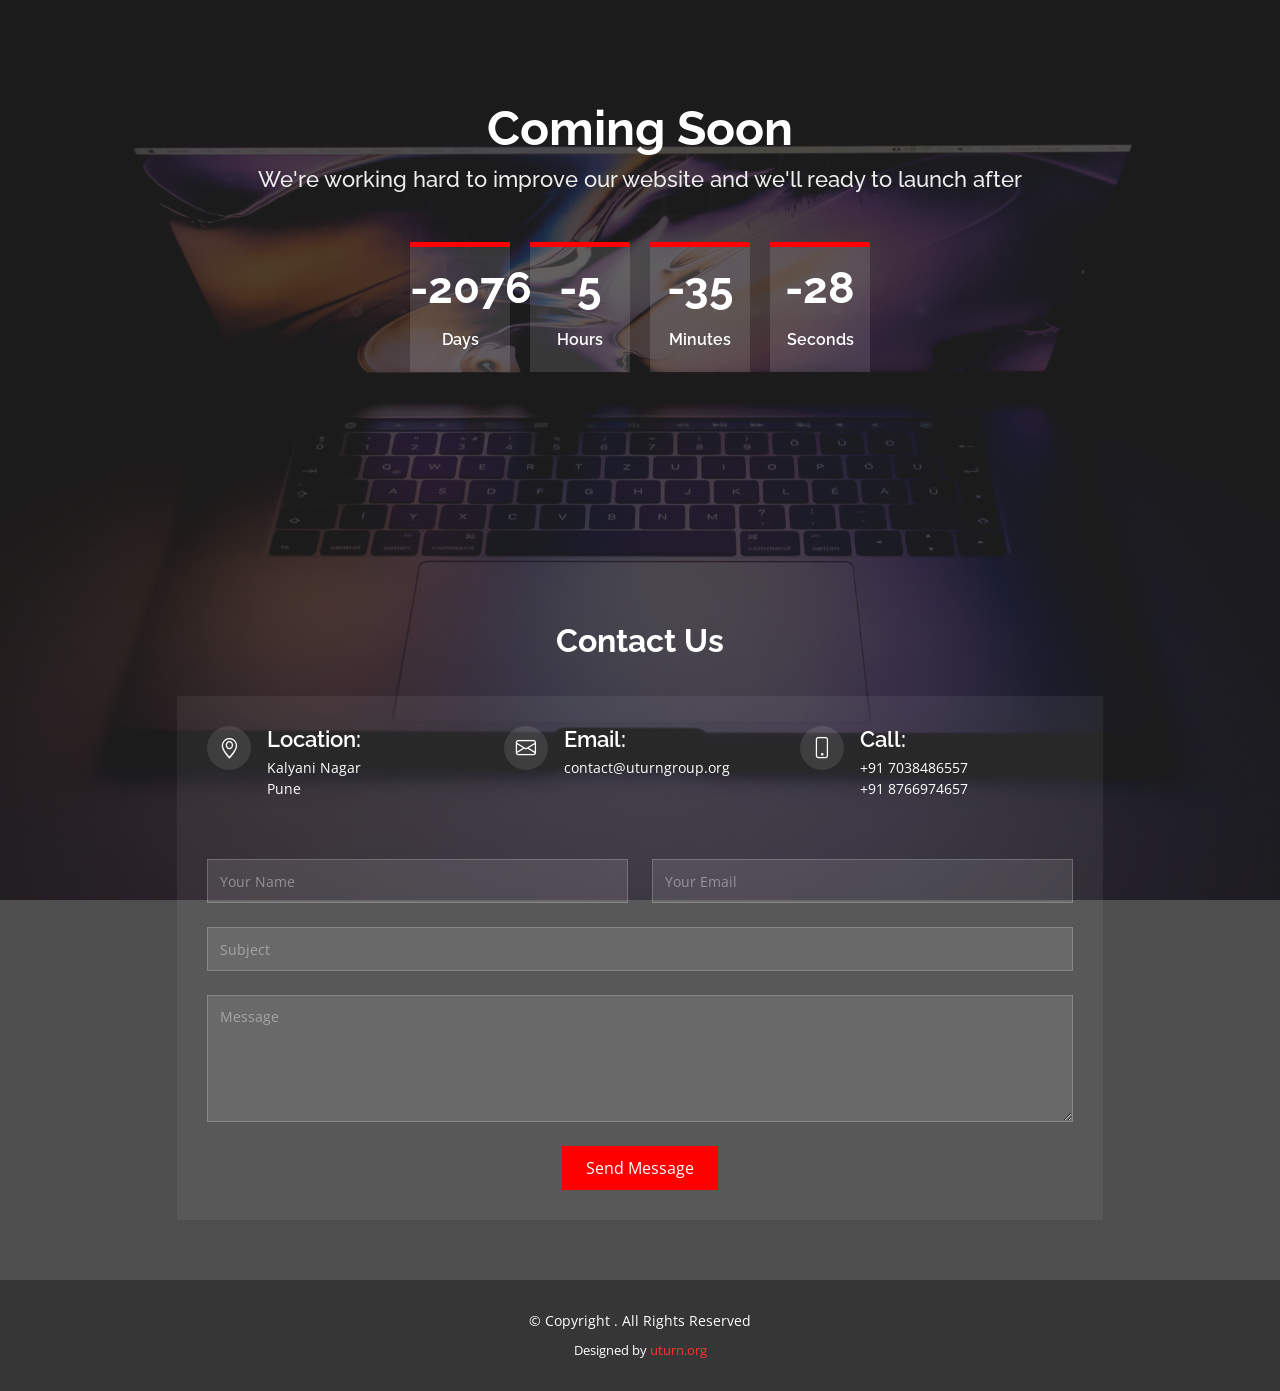
==== c2c/index.html @ db514b03 "landing page" ====
<!DOCTYPE html>
<html lang="en">

<head>
  <meta charset="utf-8">
  <meta content="width=device-width, initial-scale=1.0" name="viewport">
  <title>UTurn Group</title>
  <meta content="" name="description">
  <meta content="" name="keywords">

  <!-- Favicons -->
  <link href="../assets/img/favicon.png" rel="icon">
  <link href="../assets/img/apple-touch-icon.png" rel="apple-touch-icon">

  <!-- Google Fonts -->
  <link href="https://fonts.googleapis.com/css?family=Open+Sans:300,300i,400,400i,600,600i,700,700i|Raleway:300,300i,400,400i,600,600i,700,700i" rel="stylesheet">

  <!-- Vendor CSS Files -->
  <link href="../assets/vendor/bootstrap/css/bootstrap.min.css" rel="stylesheet">
  <link href="../assets/vendor/bootstrap-icons/bootstrap-icons.css" rel="stylesheet">

  <!-- Template Main CSS File -->
  <link href="../assets/css/style.css" rel="stylesheet">

  <!-- =======================================================
  * Template Name: ComingSoon - v4.0.1
  * Template URL: https://bootstrapmade.com/comingsoon-free-html-bootstrap-template/
  * Author: BootstrapMade.com
  * License: https://bootstrapmade.com/license/
  ======================================================== -->
</head>

<body>

  <!-- ======= Header ======= -->
  <header id="header" class="d-flex align-items-center">
    <div class="container d-flex flex-column align-items-center">

      <h1>Coming Soon</h1>
      <h2>We're working hard to improve our website and we'll ready to launch after</h2>
      <div class="countdown d-flex justify-content-center" data-count="2021/4/1">
        <div>
          <h3>%d</h3>
          <h4>Days</h4>
        </div>
        <div>
          <h3>%h</h3>
          <h4>Hours</h4>
        </div>
        <div>
          <h3>%m</h3>
          <h4>Minutes</h4>
        </div>
        <div>
          <h3>%s</h3>
          <h4>Seconds</h4>
        </div>
      </div>

      <!--<div class="subscribe">-->
      <!--  <h4>Subscribe now to get the latest updates!</h4>-->
      <!--  <form action="forms/notify.php" method="post" role="form" class="php-email-form">-->
      <!--    <div class="subscribe-form">-->
      <!--      <input type="email" name="email"><input type="submit" value="Subscribe">-->
      <!--    </div>-->
      <!--    <div class="mt-2">-->
      <!--      <div class="loading">Loading</div>-->
      <!--      <div class="error-message"></div>-->
      <!--      <div class="sent-message">Your notification request was sent. Thank you!</div>-->
      <!--    </div>-->
      <!--  </form>-->
      <!--</div>-->

      <!--<div class="social-links text-center">-->
      <!--  <a href="#" class="twitter"><i class="bi bi-twitter"></i></a>-->
      <!--  <a href="#" class="facebook"><i class="bi bi-facebook"></i></a>-->
      <!--  <a href="#" class="instagram"><i class="bi bi-instagram"></i></a>-->
      <!--  <a href="#" class="linkedin"><i class="bi bi-linkedin"></i></a>-->
      <!--</div>-->

    </div>
  </header><!-- End #header -->

  <main id="main">

    <!-- ======= About Us Section ======= -->
    <!--<section id="about" class="about">-->
    <!--  <div class="container">-->

    <!--    <div class="row content">-->
    <!--      <div class="col-lg-6">-->
    <!--        <h2>Eum ipsam laborum deleniti velitena</h2>-->
    <!--        <h3>Voluptatem dignissimos provident quasi corporis voluptates sit assum perenda sruen jonee trave</h3>-->
    <!--      </div>-->
    <!--      <div class="col-lg-6 pt-4 pt-lg-0">-->
    <!--        <p>-->
    <!--          Ullamco laboris nisi ut aliquip ex ea commodo consequat. Duis aute irure dolor in reprehenderit in voluptate-->
    <!--          velit esse cillum dolore eu fugiat nulla pariatur. Excepteur sint occaecat cupidatat non proident, sunt in-->
    <!--          culpa qui officia deserunt mollit anim id est laborum-->
    <!--        </p>-->
    <!--        <ul>-->
    <!--          <li><i class="bi bi-check"></i> Ullamco laboris nisi ut aliquip ex ea commodo consequa</li>-->
    <!--          <li><i class="bi bi-check"></i> Duis aute irure dolor in reprehenderit in voluptate velit</li>-->
    <!--          <li><i class="bi bi-check"></i> Ullamco laboris nisi ut aliquip ex ea commodo consequat. Duis aute irure dolor in reprehenderit in</li>-->
    <!--        </ul>-->
    <!--        <p class="font-italic">-->
    <!--          Lorem ipsum dolor sit amet, consectetur adipiscing elit, sed do eiusmod tempor incididunt ut labore et dolore-->
    <!--          magna aliqua.-->
    <!--        </p>-->
    <!--      </div>-->
    <!--    </div>-->

    <!--  </div>-->
    <!--</section><!-- End About Us Section -->

    <!-- ======= Contact Us Section ======= -->
    <section id="contact" class="contact">
      <div class="container">

        <div class="section-title">
          <h2>Contact Us</h2>
        </div>

        <div class="row justify-content-center">

          <div class="col-lg-10">

            <div class="info-wrap">
              <div class="row">
                <div class="col-lg-4 info">
                  <i class="bi bi-geo-alt"></i>
                  <h4>Location:</h4>
                  <p>Kalyani Nagar<br>Pune</p>
                </div>

                <div class="col-lg-4 info mt-4 mt-lg-0">
                  <i class="bi bi-envelope"></i>
                  <h4>Email:</h4>
                  <p>contact@uturngroup.org</p>
                </div>

                <div class="col-lg-4 info mt-4 mt-lg-0">
                  <i class="bi bi-phone"></i>
                  <h4>Call:</h4>
                  <p>+91 7038486557<br>+91 8766974657</p>
                </div>
              </div>
            </div>

          </div>

        </div>

        <div class="row justify-content-center">
          <div class="col-lg-10">
            <form action="../forms/contact.php" method="post" role="form" class="php-email-form">
              <div class="row">
                <div class="col-md-6 form-group">
                  <input type="text" name="name" class="form-control" id="name" placeholder="Your Name" required>
                </div>
                <div class="col-md-6 form-group mt-3 mt-md-0">
                  <input type="email" class="form-control" name="email" id="email" placeholder="Your Email" required>
                </div>
              </div>
              <div class="form-group mt-3">
                <input type="text" class="form-control" name="subject" id="subject" placeholder="Subject" required>
              </div>
              <div class="form-group mt-3">
                <textarea class="form-control" name="message" rows="5" placeholder="Message" required></textarea>
              </div>
              <div class="my-3">
                <div class="loading">Loading</div>
                <div class="error-message"></div>
                <div class="sent-message">Your message has been sent. Thank you!</div>
              </div>
              <div class="text-center"><button type="submit">Send Message</button></div>
            </form>
          </div>

        </div>

      </div>
    </section><!-- End Contact Us Section -->

  </main><!-- End #main -->

  <!-- ======= Footer ======= -->
  <footer id="footer">
    <div class="container">
      <div class="copyright">
        &copy; Copyright <strong><span></span></strong>. All Rights Reserved
      </div>
      <div class="credits">
        <!-- All the links in the footer should remain intact. -->
        <!-- You can delete the links only if you purchased the pro version. -->
        <!-- Licensing information: https://bootstrapmade.com/license/ -->
        <!-- Purchase the pro version with working PHP/AJAX contact form: https://bootstrapmade.com/comingsoon-free-html-bootstrap-template/ -->
        Designed by <a href="https://uturn.org/">uturn.org</a>
      </div>
    </div>
  </footer><!-- End #footer -->

  <a href="#" class="back-to-top d-flex align-items-center justify-content-center"><i class="bi bi-arrow-up-short"></i></a>

  <!-- Vendor JS Files -->
  <script src="../assets/vendor/bootstrap/js/bootstrap.bundle.min.js"></script>
  <script src="../assets/vendor/php-email-form/validate.js"></script>

  <!-- Template Main JS File -->
  <script src="../assets/js/main.js"></script>

</body>

</html>
---- assets/css/style.css ----
/**
* Template Name: ComingSoon - v4.0.1
* Template URL: https://bootstrapmade.com/comingsoon-free-html-bootstrap-template/
* Author: BootstrapMade.com
* License: https://bootstrapmade.com/license/
*/

/*--------------------------------------------------------------
# General
--------------------------------------------------------------*/
body {
  font-family: "Open Sans", sans-serif;
  color: #fff;
  background: url("../img/bg.jpg") top center no-repeat;
  background-size: cover;
  position: relative;
}

body::before {
  content: "";
  position: absolute;
  left: 0;
  right: 0;
  top: 0;
  bottom: 0;
  background: rgba(34, 34, 34, 0.8);
}

@media (min-width: 1024px) {
  body {
    background-attachment: fixed;
  }
}

a {
  color: #ff0000;
  text-decoration: none;
}

a:hover {
  color: #ff3333;
  text-decoration: none;
}

h1, h2, h3, h4, h5, h6 {
  font-family: "Raleway", sans-serif;
}

#main {
  position: relative;
}

/*--------------------------------------------------------------
# Back to top button
--------------------------------------------------------------*/
.back-to-top {
  position: fixed;
  visibility: hidden;
  opacity: 0;
  right: 15px;
  bottom: 15px;
  z-index: 996;
  background: #ff0000;
  width: 40px;
  height: 40px;
  border-radius: 4px;
  transition: all 0.4s;
}

.back-to-top i {
  font-size: 28px;
  color: #fff;
  line-height: 0;
}

.back-to-top:hover {
  background: #ff2929;
  color: #fff;
}

.back-to-top.active {
  visibility: visible;
  opacity: 1;
}

/*--------------------------------------------------------------
# Header
--------------------------------------------------------------*/
#header {
  position: relative;
  width: 100%;
  padding: 100px 0;
  /* countdown */
}

#header h1 {
  margin: 0 0 10px 0;
  font-size: 48px;
  font-weight: 700;
  line-height: 56px;
  color: #fff;
}

#header h2 {
  color: #eee;
  margin-bottom: 40px;
  font-size: 22px;
}

#header .countdown {
  margin-bottom: 80px;
}

#header .countdown div {
  text-align: center;
  margin: 10px;
  width: 100px;
  padding: 15px 0;
  background: rgba(255, 255, 255, 0.12);
  border-top: 5px solid #ff0000;
}

#header .countdown div h3 {
  font-weight: 700;
  font-size: 44px;
  margin-bottom: 15px;
}

#header .countdown div h4 {
  font-size: 16px;
  font-weight: 600;
}

@media (max-width: 575px) {
  #header .countdown div {
    width: 70px;
    padding: 10px 0;
    margin: 10px 8px;
  }
  #header .countdown div h3 {
    font-size: 28px;
    margin-bottom: 10px;
  }
  #header .countdown div h4 {
    font-size: 14px;
    font-weight: 500;
  }
}

#header .subscribe {
  font-size: 15px;
  text-align: center;
}

#header .subscribe h4 {
  font-size: 20px;
  font-weight: 600;
  color: #fff;
  position: relative;
  padding-bottom: 12px;
}

#header .subscribe .subscribe-form {
  min-width: 300px;
  margin-top: 10px;
  background: #fff;
  padding: 6px 10px;
  position: relative;
  text-align: left;
}

#header .subscribe .subscribe-form input[type="email"] {
  border: 0;
  padding: 4px 8px;
  width: calc(100% - 100px);
}

#header .subscribe .subscribe-form input[type="submit"] {
  position: absolute;
  top: 0;
  right: -2px;
  bottom: 0;
  border: 0;
  background: none;
  font-size: 16px;
  padding: 0 20px;
  background: #ff0000;
  color: #fff;
  transition: 0.3s;
  box-shadow: 0px 2px 15px rgba(0, 0, 0, 0.1);
}

#header .subscribe .subscribe-form input[type="submit"]:hover {
  background: #f50000;
}

#header .subscribe .error-message {
  display: none;
  color: #ed3c0d;
  text-align: center;
  padding: 15px;
  font-weight: 600;
}

#header .subscribe .sent-message {
  display: none;
  color: #18d26e;
  text-align: center;
  padding: 15px;
  font-weight: 600;
}

#header .subscribe .loading {
  display: none;
  text-align: center;
  padding: 15px;
}

#header .subscribe .loading:before {
  content: "";
  display: inline-block;
  border-radius: 50%;
  width: 24px;
  height: 24px;
  margin: 0 10px -6px 0;
  border: 3px solid #18d26e;
  border-top-color: #eee;
  -webkit-animation: animate-loading-notify 1s linear infinite;
  animation: animate-loading-notify 1s linear infinite;
}

@-webkit-keyframes animate-loading-notify {
  0% {
    transform: rotate(0deg);
  }
  100% {
    transform: rotate(360deg);
  }
}

@keyframes animate-loading-notify {
  0% {
    transform: rotate(0deg);
  }
  100% {
    transform: rotate(360deg);
  }
}

#header .social-links {
  margin-top: 10px;
}

#header .social-links a {
  font-size: 24px;
  display: inline-block;
  color: rgba(255, 255, 255, 0.8);
  line-height: 1;
  padding-top: 14px;
  margin: 0 10px;
  text-align: center;
  transition: 0.3s;
}

#header .social-links a:hover {
  color: #fff;
}

/*--------------------------------------------------------------
# Sections General
--------------------------------------------------------------*/
section {
  padding: 60px 0;
}

.section-bg {
  background-color: #fff5f5;
}

.section-title {
  text-align: center;
  padding-bottom: 15px;
}

.section-title h2 {
  font-size: 32px;
  font-weight: bold;
  margin-bottom: 20px;
  position: relative;
}

.section-title p {
  margin-bottom: 0;
}

/*--------------------------------------------------------------
# Contact Us
--------------------------------------------------------------*/
.about .content h2 {
  font-weight: 700;
  font-size: 48px;
  line-height: 60px;
  margin-bottom: 20px;
  text-transform: uppercase;
}

.about .content h3 {
  font-weight: 500;
  line-height: 32px;
  font-size: 24px;
}

.about .content ul {
  list-style: none;
  padding: 0;
}

.about .content ul li {
  padding: 10px 0 0 28px;
  position: relative;
}

.about .content ul i {
  left: 0;
  top: 12px;
  position: absolute;
  font-size: 20px;
  color: #ff0000;
}

.about .content p:last-child {
  margin-bottom: 0;
}

/*--------------------------------------------------------------
# Contact Us
--------------------------------------------------------------*/
.contact .info-wrap {
  background: rgba(255, 255, 255, 0.06);
  padding: 30px;
}

.contact .info i {
  font-size: 20px;
  color: #fff;
  float: left;
  width: 44px;
  height: 44px;
  background: rgba(255, 255, 255, 0.1);
  display: flex;
  justify-content: center;
  align-items: center;
  border-radius: 50px;
  transition: all 0.3s ease-in-out;
}

.contact .info h4 {
  padding: 0 0 0 60px;
  font-size: 22px;
  font-weight: 600;
  margin-bottom: 5px;
}

.contact .info p {
  padding: 0 0 10px 60px;
  margin-bottom: 20px;
  font-size: 14px;
}

.contact .info .email p {
  padding-top: 5px;
}

.contact .info .social-links {
  padding-left: 60px;
}

.contact .info .social-links a {
  font-size: 18px;
  display: inline-block;
  background: #333;
  color: #fff;
  line-height: 1;
  padding: 8px 0;
  border-radius: 50%;
  text-align: center;
  width: 36px;
  height: 36px;
  transition: 0.3s;
  margin-right: 10px;
}

.contact .info .social-links a:hover {
  background: #ff0000;
  color: #fff;
}

.contact .info .email:hover i, .contact .info .address:hover i, .contact .info .phone:hover i {
  background: #ff0000;
  color: #fff;
}

.contact .php-email-form {
  width: 100%;
  padding: 30px;
  padding-top: 0;
  background: rgba(255, 255, 255, 0.06);
}

.contact .php-email-form .form-group {
  padding-bottom: 8px;
}

.contact .php-email-form .validate {
  display: none;
  color: red;
  margin: 0 0 15px 0;
  font-weight: 400;
  font-size: 13px;
}

.contact .php-email-form .error-message {
  display: none;
  color: #fff;
  background: #ed3c0d;
  text-align: center;
  padding: 15px;
  font-weight: 600;
}

.contact .php-email-form .sent-message {
  display: none;
  color: #fff;
  background: #18d26e;
  text-align: center;
  padding: 15px;
  font-weight: 600;
}

.contact .php-email-form .loading {
  display: none;
  background: #fff;
  text-align: center;
  padding: 15px;
}

.contact .php-email-form .loading:before {
  content: "";
  display: inline-block;
  border-radius: 50%;
  width: 24px;
  height: 24px;
  margin: 0 10px -6px 0;
  border: 3px solid #18d26e;
  border-top-color: #eee;
  -webkit-animation: animate-loading 1s linear infinite;
  animation: animate-loading 1s linear infinite;
}

.contact .php-email-form input, .contact .php-email-form textarea {
  border-radius: 0;
  box-shadow: none;
  font-size: 14px;
  background: rgba(255, 255, 255, 0.1);
  border: 1px solid rgba(255, 255, 255, 0.2);
  color: #fff;
}

.contact .php-email-form input::-webkit-input-placeholder, .contact .php-email-form textarea::-webkit-input-placeholder {
  color: rgba(255, 255, 255, 0.4);
}

.contact .php-email-form input::-moz-placeholder, .contact .php-email-form textarea::-moz-placeholder {
  color: rgba(255, 255, 255, 0.4);
}

.contact .php-email-form input::placeholder, .contact .php-email-form textarea::placeholder {
  color: rgba(255, 255, 255, 0.4);
}

.contact .php-email-form input {
  height: 44px;
}

.contact .php-email-form textarea {
  padding: 10px 12px;
}

.contact .php-email-form button[type="submit"] {
  background: #ff0000;
  border: 0;
  padding: 10px 24px;
  color: #fff;
  transition: 0.4s;
}

.contact .php-email-form button[type="submit"]:hover {
  background: #ff3333;
}

@-webkit-keyframes animate-loading {
  0% {
    transform: rotate(0deg);
  }
  100% {
    transform: rotate(360deg);
  }
}

@keyframes animate-loading {
  0% {
    transform: rotate(0deg);
  }
  100% {
    transform: rotate(360deg);
  }
}

/*--------------------------------------------------------------
# Footer
--------------------------------------------------------------*/
#footer {
  background: rgba(19, 19, 19, 0.4);
  padding: 30px 0;
  color: #fff;
  font-size: 14px;
  position: relative;
}

#footer .copyright {
  text-align: center;
}

#footer .credits {
  padding-top: 10px;
  text-align: center;
  font-size: 13px;
  color: #fff;
}

#footer .credits a {
  color: #ff3333;
}
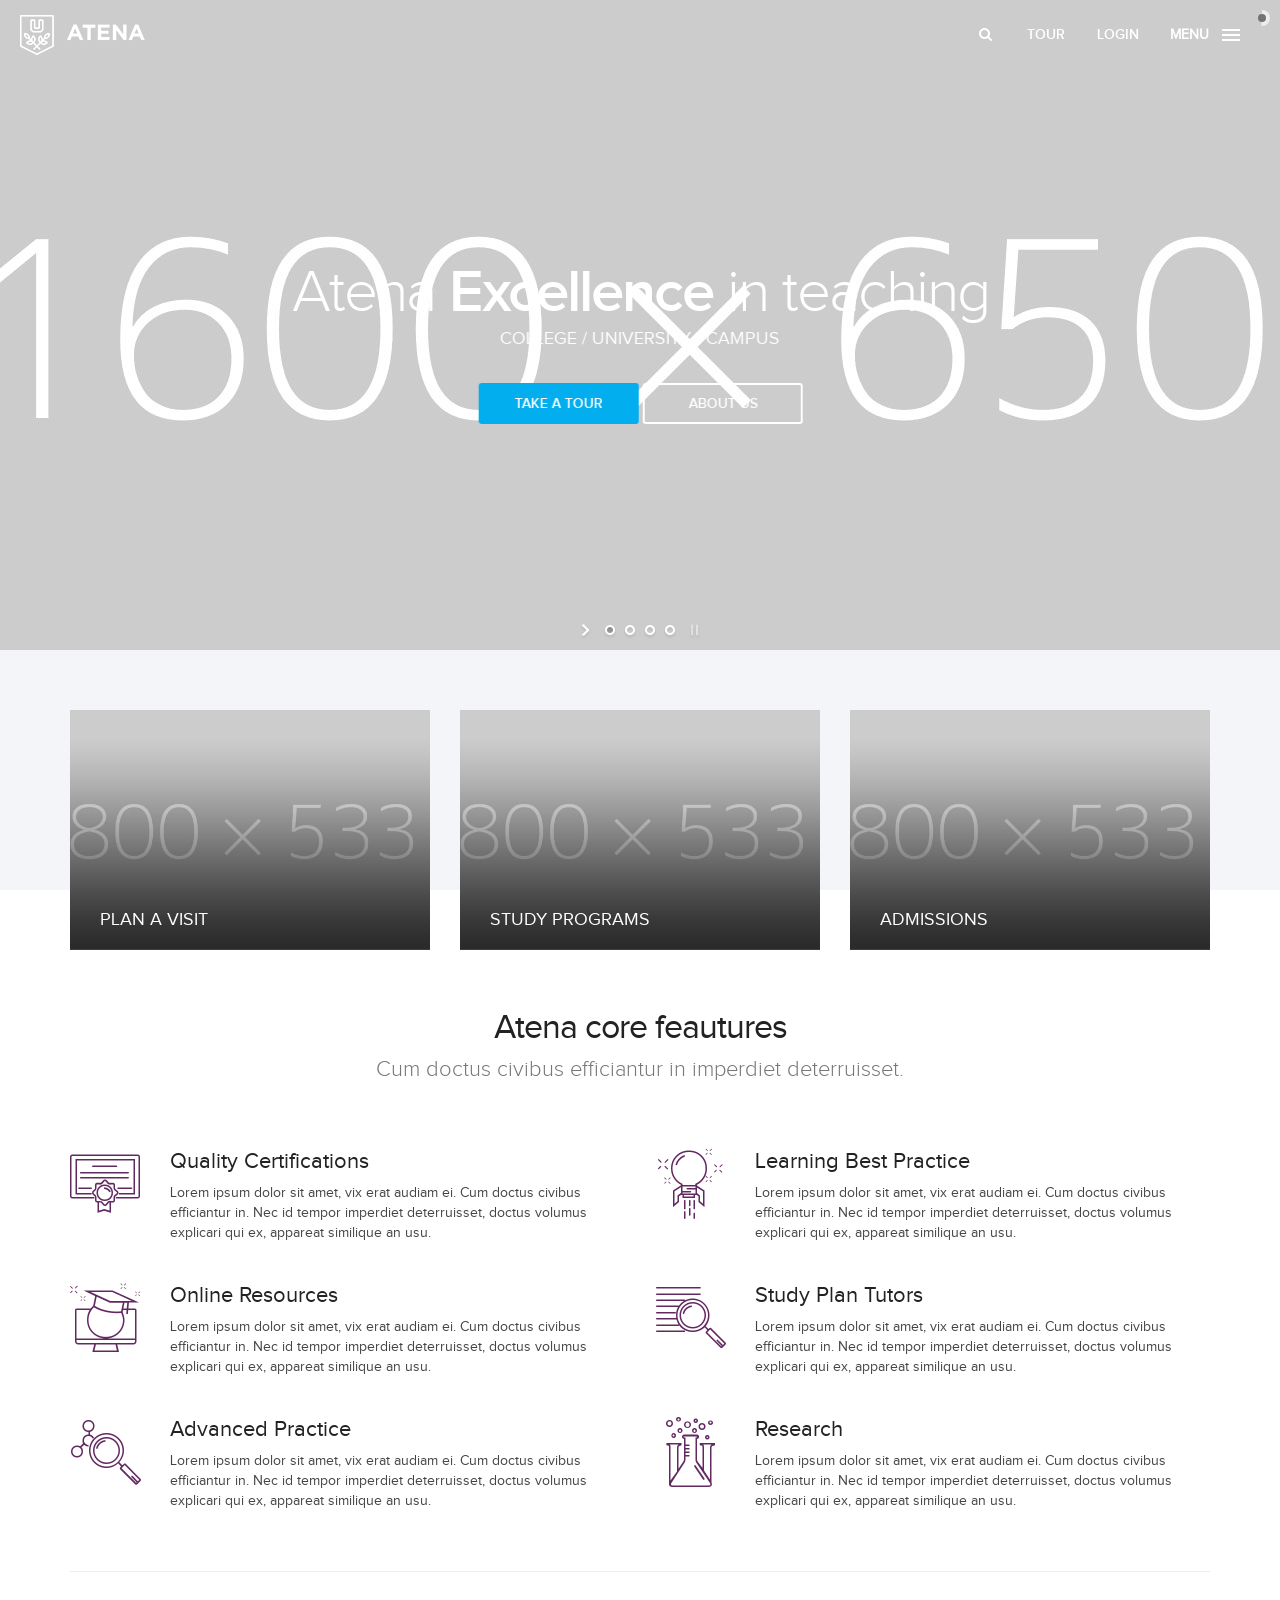
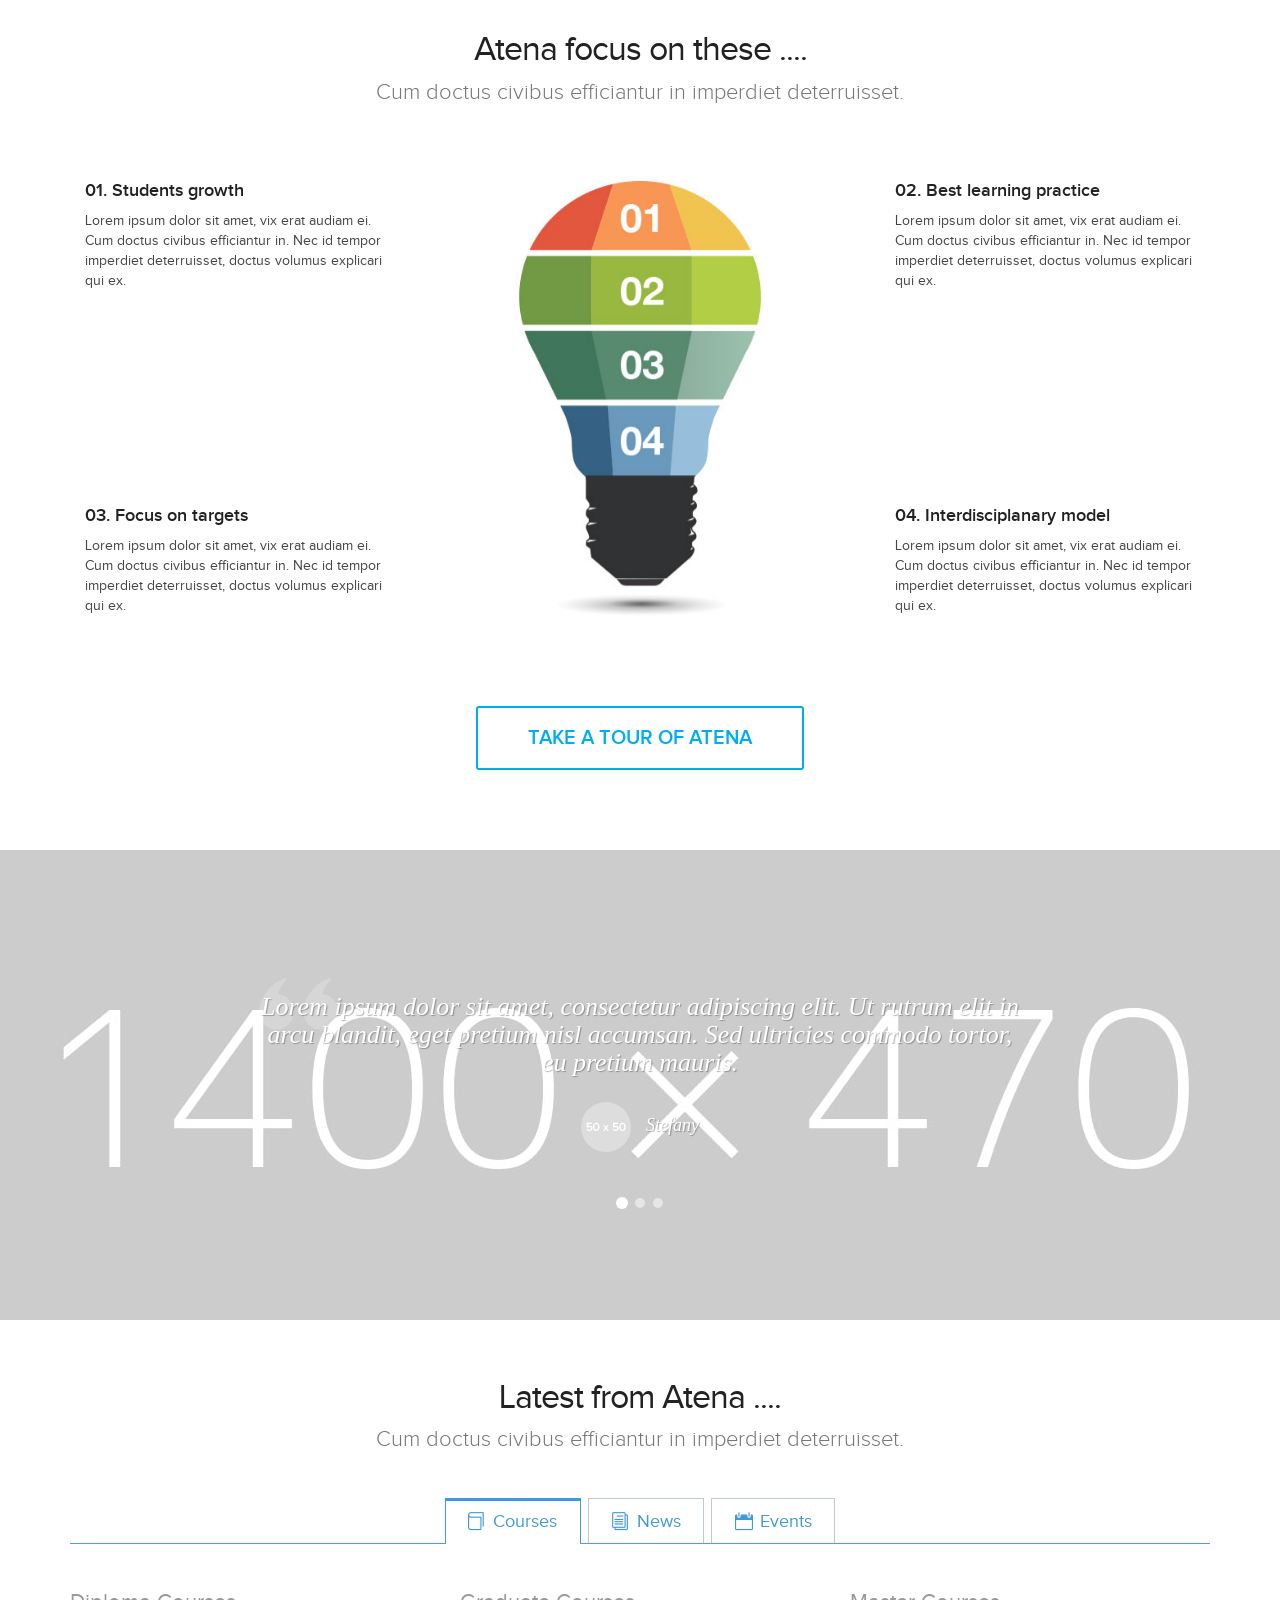
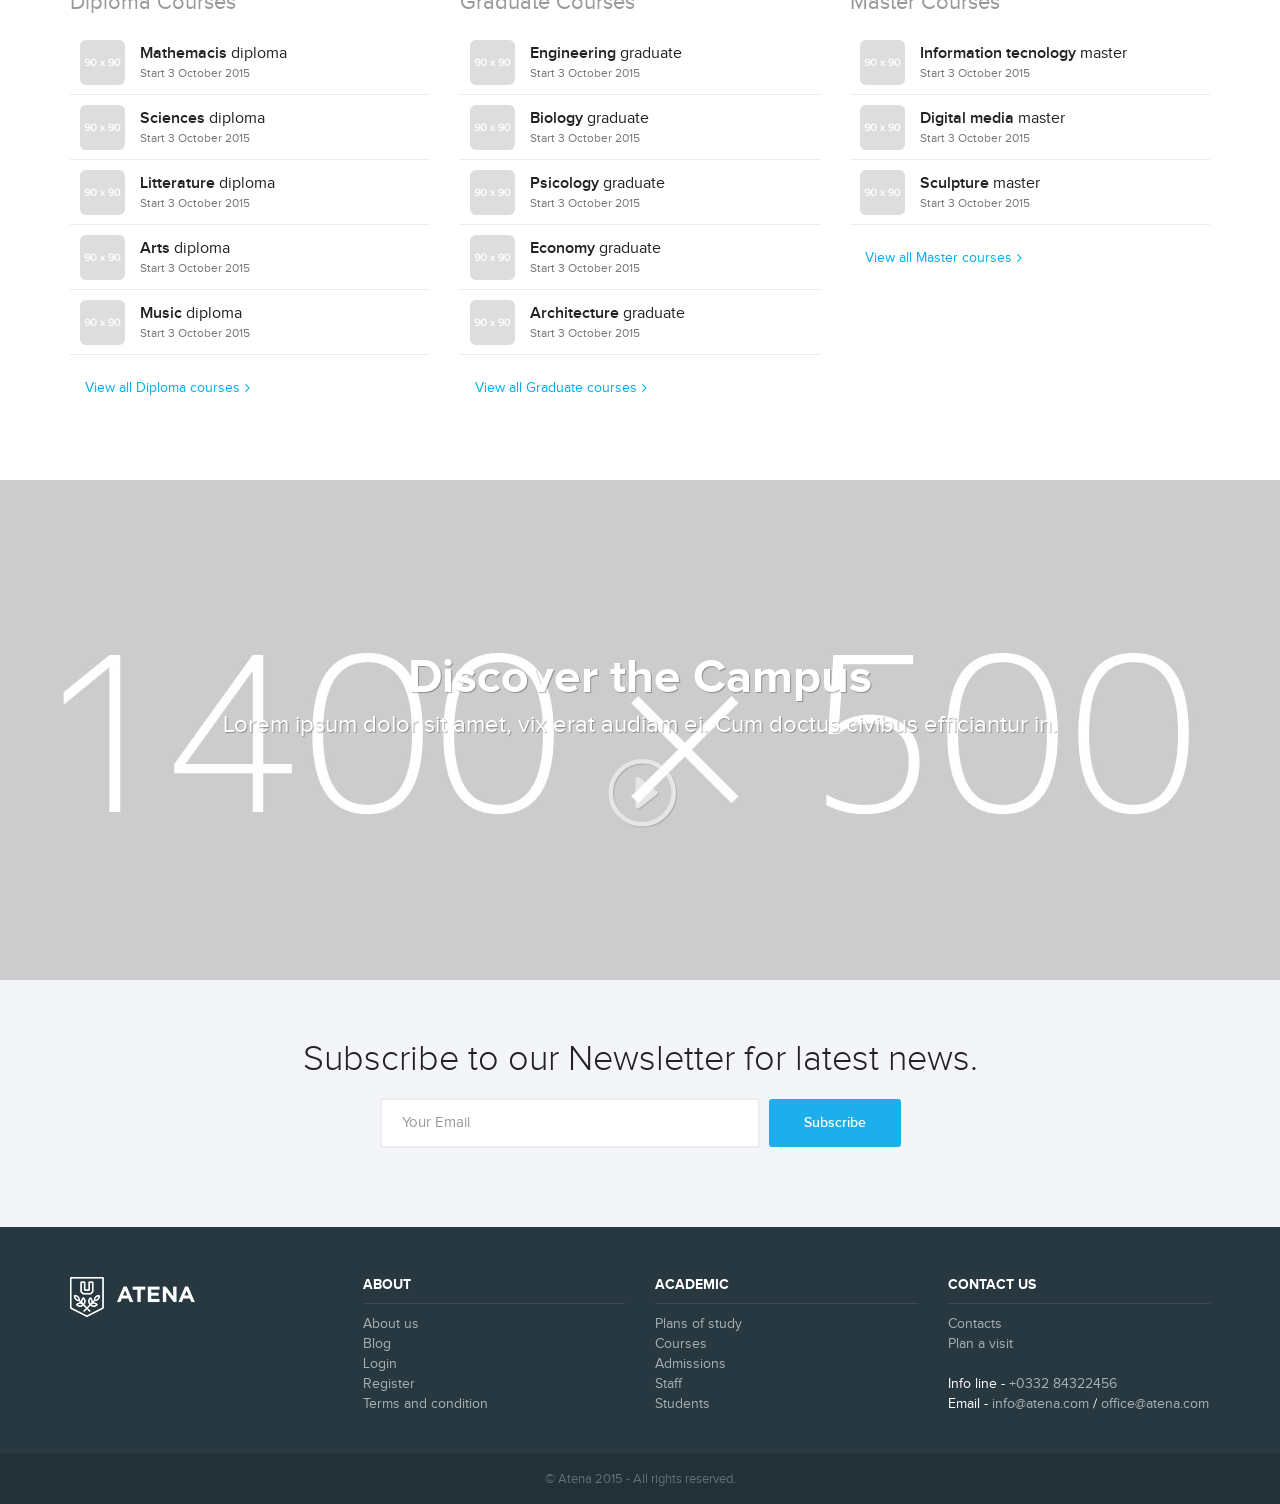
==== commit b1d4424d: "campus to career" ====
--- a/c2c/index.html
+++ b/c2c/index.html
@@ -1,214 +1,622 @@
 <!DOCTYPE html>
-<html lang="en">
-
+<html>
 <head>
-  <meta charset="utf-8">
-  <meta content="width=device-width, initial-scale=1.0" name="viewport">
-  <title>UTurn Group</title>
-  <meta content="" name="description">
-  <meta content="" name="keywords">
-
-  <!-- Favicons -->
-  <link href="../assets/img/favicon.png" rel="icon">
-  <link href="../assets/img/apple-touch-icon.png" rel="apple-touch-icon">
-
-  <!-- Google Fonts -->
-  <link href="https://fonts.googleapis.com/css?family=Open+Sans:300,300i,400,400i,600,600i,700,700i|Raleway:300,300i,400,400i,600,600i,700,700i" rel="stylesheet">
-
-  <!-- Vendor CSS Files -->
-  <link href="../assets/vendor/bootstrap/css/bootstrap.min.css" rel="stylesheet">
-  <link href="../assets/vendor/bootstrap-icons/bootstrap-icons.css" rel="stylesheet">
-
-  <!-- Template Main CSS File -->
-  <link href="../assets/css/style.css" rel="stylesheet">
-
-  <!-- =======================================================
-  * Template Name: ComingSoon - v4.0.1
-  * Template URL: https://bootstrapmade.com/comingsoon-free-html-bootstrap-template/
-  * Author: BootstrapMade.com
-  * License: https://bootstrapmade.com/license/
-  ======================================================== -->
+    <meta charset="utf-8">
+    <meta http-equiv="X-UA-Compatible" content="IE=edge">
+    <meta name="viewport" content="width=device-width, initial-scale=1">
+    <meta name="keywords" content="college, campus, university, courses, school, educational">
+    <meta name="description" content="ATENA - College, University and campus template">
+    <meta name="author" content="Ansonika">
+    <title>ATENA - College, University and campus template</title>
+
+    <!-- Favicons-->
+    <link rel="shortcut icon" href="img/favicon.ico" type="image/x-icon">
+    <link rel="apple-touch-icon" type="image/x-icon" href="img/apple-touch-icon-57x57-precomposed.png">
+    <link rel="apple-touch-icon" type="image/x-icon" sizes="72x72" href="img/apple-touch-icon-72x72-precomposed.png">
+    <link rel="apple-touch-icon" type="image/x-icon" sizes="114x114" href="img/apple-touch-icon-114x114-precomposed.png">
+    <link rel="apple-touch-icon" type="image/x-icon" sizes="144x144" href="img/apple-touch-icon-144x144-precomposed.png">
+
+    <!-- BASE CSS -->
+    <link href="css/main_font/main_font.css" rel="stylesheet">
+    <link href="css/animate.min.css" rel="stylesheet">
+    <link href="css/bootstrap.min.css" rel="stylesheet">
+    <link href="css/menu.css" rel="stylesheet">
+    <link href="css/style.css" rel="stylesheet">
+    <link href="css/responsive.css" rel="stylesheet">
+    <link href="css/elegant_font/elegant_font.min.css" rel="stylesheet">
+    <link href="css/icon_font/pe-icon-7-stroke.min.css" rel="stylesheet">
+    <link href="css/fontello/css/fontello.min.css" rel="stylesheet">
+    <link href="css/edu_fonts/edu_fonts.min.css" rel="stylesheet">
+    <link href="css/magnific-popup.css" rel="stylesheet">
+
+    <!-- YOUR CUSTOM CSS -->
+    <link href="css/custom.css" rel="stylesheet">
+
+    <!-- SPECIFIC CSS -->
+	<link href="layerslider/css/layerslider.css" rel="stylesheet">
+    <link href="css/tabs.css" rel="stylesheet">
 </head>
 
 <body>
 
-  <!-- ======= Header ======= -->
-  <header id="header" class="d-flex align-items-center">
-    <div class="container d-flex flex-column align-items-center">
-
-      <h1>Coming Soon</h1>
-      <h2>We're working hard to improve our website and we'll ready to launch after</h2>
-      <div class="countdown d-flex justify-content-center" data-count="2021/4/1">
-        <div>
-          <h3>%d</h3>
-          <h4>Days</h4>
+<div id="preloader">
+	<div class="pulse"></div>
+</div><!-- Pulse Preloader -->
+
+    <header>
+		<a id="logo" href="index.html"><img src="img/logo.png" width="125" height="40" alt="Atena" data-retina="true"></a>
+		<nav id="top-nav">
+			<ul>
+            	<li><a href="#search"><i class=" icon-search"></i></a></li>
+				<li><a href="tour.html">Tour</a></li>
+                <li><a href="#" data-toggle="modal" data-target="#login">Login</a></li>
+			</ul>
+		</nav>
+		<a id="menu-trigger" href="#"><span class="menu-trigger-text">Menu</span><span class="menu-trigger-icon"></span></a>
+	</header> <!-- End Header -->
+    
+    <nav id="side-nav">
+		<ul class="side-nav-menu">    
+         <li class="item-has-children">
+				<a href="#">Home</a>
+				<ul class="sub-menu">
+					<li><a href="index.html">Home Layer slider</a></li>
+                    <li><a href="index_2.html">Home Video</a></li>
+					<li><a href="index_3.html">Home version 2</a></li>
+                    <li><a href="index_4.html">Home version 3</a></li>
+                    <li><a href="index_5.html">Home quick contact</a></li>
+				</ul>
+			</li> <!-- item-has-children -->        
+            <li class="item-has-children">
+				<a href="#">Academics</a>
+				<ul class="sub-menu">
+					<li><a href="diploma.html">Diploma courses</a></li>
+                    <li><a href="graduate.html">Graduate courses</a></li>
+					<li><a href="master.html">Master courses</a></li>
+                    <li><a href="apply_online.html">Apply online</a></li>
+                    <li><a href="staff.html">Staff</a></li>
+				</ul>
+			</li> <!-- item-has-children -->
+			<li class="item-has-children">
+				<a href="#">About</a>
+				<ul class="sub-menu">
+					<li><a href="about.html">About us</a></li>
+                    <li><a href="contacts.html">Plan a visit</a></li>
+					<li><a href="staff.html">Staff</a></li>
+					<li><a href="gallery.html">Gallery</a></li>
+				</ul>
+			</li> <!-- item-has-children -->
+            <li>
+            <li class="item-has-children">
+				<a href="#">Elements &amp; pages</a>
+				<ul class="sub-menu">
+					<li><a href="icon-pack-1.html">Icon pack 1</a></li>
+					<li><a href="icon-pack-2.html">Icon pack 2</a></li>
+					<li><a href="icon-pack-3.html">Icon pack 3</a></li>
+                    <li><a href="icon-pack-4.html">Icon pack 4</a></li>
+                    <li><a href="agenda_calendar.html">Agenda calendar</a></li>
+                    <li><a href="shortcodes.html">Shortcodes</a></li>
+                    <li><a href="site_launch/index.html">Site launch/Coming soon</a></li>
+				</ul>
+			</li> <!-- item-has-children -->
+            <li>
+            <ul class="side-nav-menu single-item-wp">
+                <li><a href="tour.html">Tour</a></li>
+                <li><a href="blog.html">Blog</a></li>
+                <li><a href="contacts.html">Contacts</a></li>
+            </ul> <!--single-item-wp -->
+            <ul class="side-nav-menu single-item-wp">
+                <li><a href="#" data-toggle="modal" data-target="#login">Login</a></li>
+                <li><a href="#"  data-toggle="modal" data-target="#register">Register</a></li>
+                <li class="hidden-lg hidden-md"><a href="#search">Search</a></li>
+                <li><a href="#0">Terms &amp; Conditions</a></li>
+            </ul> <!--single-item-wp -->
+            </li>
+        </ul> <!-- side-nav-menu -->
+		<div id="social">
+            <ul>
+               <li><a href="#"><i class="icon-facebook"></i></a></li>
+               <li><a href="#"><i class="icon-twitter"></i></a></li>
+               <li><a href="#"><i class="icon-google"></i></a></li>
+               <li><a href="#"><i class="icon-linkedin"></i></a></li>
+           </ul>
+       </div>
+	</nav><!--End nav-->
+    
+	<div class="main-wrapper">
+
+	<div id="full-slider-wrapper">
+    <div id="layerslider" style="width:100%;height:650px;">
+        <!-- first slide -->
+        <div class="ls-slide" data-ls="slidedelay: 5000; transition2d:5;">
+            <img src="img/slides/slide_1.jpg" class="ls-bg" alt="Slide background">
+        	<h3 class="ls-l slide_typo" style="top: 45%; left: 50%;" data-ls="offsetxin:0;durationin:2000;delayin:1000;easingin:easeOutElastic;rotatexin:90;transformoriginin:50% bottom 0;offsetxout:0;rotatexout:90;transformoriginout:50% bottom 0;" >Atena <strong>Excellence</strong> in teaching</h3>
+            <p class="ls-l slide_typo_2" style="top:52%; left:50%;" data-ls="durationin:2000;delayin:1000;easingin:easeOutElastic;" >COLLEGE / UNIVERSITY / CAMPUS</p>
+            <p class="ls-l" style="top:62%; left:50%;" data-ls="durationin:2000;delayin:1300;easingin:easeOutElastic;" ><a href="tour.html" class="button_intro">Take a tour</a> <a href="about.html" class="button_intro outline">About us</a></p>
+       </div>
+       
+        <!-- second slide -->
+    <div class="ls-slide" data-ls="slidedelay: 5000; transition2d:5;">
+            <img  src="img/slides/slide_2.jpg" class="ls-bg" alt="Slide background">
+        	<h3 class="ls-l slide_typo" style="top: 45%; left: 50%;" data-ls="offsetxin:0;durationin:2000;delayin:1000;easingin:easeOutElastic;rotatexin:90;transformoriginin:50% bottom 0;offsetxout:0;rotatexout:90;transformoriginout:50% bottom 0;" >Atena <strong>Qualified</strong> teachers</h3>
+            <p class="ls-l slide_typo_2" style="top:52%; left:50%;" data-ls="durationin:2000;delayin:1000;easingin:easeOutElastic;" >COLLEGE / UNIVERSITY / CAMPUS</p>
+            <p class="ls-l" style="top:65%; left:50%;" data-ls="durationin:2000;delayin:1300;easingin:easeOutElastic;" ><a href="tour.html" class="button_intro">Take a tour</a> <a href="about.html" class="button_intro outline">About us</a></p>
+    </div>
+    
+     <!-- third slide -->
+     <div class="ls-slide" data-ls="slidedelay:5000; transition2d:5;" >
+             <img src="img/slides/slide_3.jpg" class="ls-bg" alt="Slide background">
+        	<h3 class="ls-l slide_typo" style="top: 45%; left: 50%;" data-ls="offsetxin:0;durationin:2000;delayin:1000;easingin:easeOutElastic;rotatexin:90;transformoriginin:50% bottom 0;offsetxout:0;rotatexout:90;transformoriginout:50% bottom 0;" ><strong>Great</strong> students community</h3>
+            <p class="ls-l slide_typo_2" style="top:52%; left:50%;" data-ls="durationin:2000;delayin:1000;easingin:easeOutElastic;" >COLLEGE / UNIVERSITY / CAMPUS</p>
+            <p class="ls-l" style="top:65%; left:50%;" data-ls="durationin:2000;delayin:1300;easingin:easeOutElastic;" ><a href="tour.html" class="button_intro">Take a tour</a> <a href="about.html" class="button_intro outline">About us</a></p>
+    </div>
+      
+    <!-- fourth slide -->
+    <div class="ls-slide" data-ls="slidedelay: 5000; transition2d:5;">
+        <img src="img/slides/slide_4.jpg" class="ls-bg" alt="Slide background">
+        	<h3 class="ls-l slide_typo" style="top: 45%; left: 50%;" data-ls="offsetxin:0;durationin:2000;delayin:1000;easingin:easeOutElastic;rotatexin:90;transformoriginin:50% bottom 0;offsetxout:0;rotatexout:90;transformoriginout:50% bottom 0;" ><strong>Well equiped</strong> classrooms</h3>
+            <p class="ls-l slide_typo_2" style="top:52%; left:50%;" data-ls="durationin:2000;delayin:1000;easingin:easeOutElastic;" >COLLEGE / UNIVERSITY / CAMPUS</p>
+            <p class="ls-l" style="top:65%; left:50%;" data-ls="durationin:2000;delayin:1300;easingin:easeOutElastic;"><a href="tour.html" class="button_intro">Take a tour</a> <a href="about.html" class="button_intro outline">About us</a></p>
+    </div>
+ 
+    </div>
+    </div><!-- End layerslider -->
+    
+    <div class="container_gray_bg" id="home_feat_1">
+    <div class="container">
+    	<div class="row">
+        	<div class="col-md-4 col-sm-4">
+            	 <div class="home_feat_1_box">
+                        <a href="#">
+                        <img src="img/home_feat_1_1.jpg" class="img-responsive" alt="">
+                        <div class="short_info"><h3>Plan a visit</h3><i class="arrow_carrot-right_alt2"></i></div>
+                        </a>
+                    </div>
+            </div>
+            <div class="col-md-4 col-sm-4">
+           <div class="home_feat_1_box">
+                        <a href="#">
+                        <img src="img/home_feat_1_2.jpg" class="img-responsive" alt="">
+                        <div class="short_info"><h3>Study Programs</h3><i class="arrow_carrot-right_alt2"></i></div>
+                        </a>
+                    </div>
+            </div>
+            <div class="col-md-4 col-sm-4">
+           <div class="home_feat_1_box">
+                        <a href="#">
+                        <img src="img/home_feat_1_3.jpg" class="img-responsive" alt="">
+                        <div class="short_info"><h3>Admissions</h3><i class="arrow_carrot-right_alt2"></i></div>
+                        </a>
+                    </div>
+            </div>
+        </div><!-- End row -->
+    </div><!-- End container -->
+    </div><!-- End container_gray_bg -->
+    
+    <div class="container margin_60">
+    <div class="main_title">
+    <h2>Atena core feautures</h2>
+    <p>Cum doctus civibus efficiantur in imperdiet deterruisset.</p>
+    </div>
+    	<div class="row">
+        	<div class="col-md-6 col-sm-6">
+            	<div class="box_feat_home">
+                	<i class=" iconcustom-certificate"></i>
+                	<h3>Quality Certifications</h3>
+                    <p>Lorem ipsum dolor sit amet, vix erat audiam ei. Cum doctus civibus efficiantur in. Nec id tempor imperdiet deterruisset, doctus volumus explicari qui ex, appareat similique an usu.</p>
+                </div>
+            </div>
+            <div class="col-md-6 col-sm-6">
+            	<div class="box_feat_home">
+                	<i class=" iconcustom-innovation"></i>
+                	<h3>Learning Best Practice</h3>
+                    <p>Lorem ipsum dolor sit amet, vix erat audiam ei. Cum doctus civibus efficiantur in. Nec id tempor imperdiet deterruisset, doctus volumus explicari qui ex, appareat similique an usu.</p>
+                </div>
+            </div>
+        </div><!-- End row -->
+        <div class="row">
+        	<div class="col-md-6 col-sm-6">
+            	<div class="box_feat_home">
+                	<i class=" iconcustom-education_online"></i>
+                	<h3>Online Resources</h3>
+                    <p>Lorem ipsum dolor sit amet, vix erat audiam ei. Cum doctus civibus efficiantur in. Nec id tempor imperdiet deterruisset, doctus volumus explicari qui ex, appareat similique an usu.</p>
+                </div>
+            </div>
+            <div class="col-md-6 col-sm-6">
+            	<div class="box_feat_home">
+                	<i class=" iconcustom-know_how"></i>
+                	<h3>Study Plan Tutors</h3>
+                    <p>Lorem ipsum dolor sit amet, vix erat audiam ei. Cum doctus civibus efficiantur in. Nec id tempor imperdiet deterruisset, doctus volumus explicari qui ex, appareat similique an usu.</p>
+                </div>
+            </div>
+        </div><!-- End row -->
+        <div class="row">
+        	<div class="col-md-6 col-sm-6">
+            	<div class="box_feat_home">
+                	<i class=" iconcustom-science"></i>
+                	<h3>Advanced Practice</h3>
+                    <p>Lorem ipsum dolor sit amet, vix erat audiam ei. Cum doctus civibus efficiantur in. Nec id tempor imperdiet deterruisset, doctus volumus explicari qui ex, appareat similique an usu.</p>
+                </div>
+            </div>
+            <div class="col-md-6 col-sm-6">
+            	<div class="box_feat_home">
+                	<i class=" iconcustom-test"></i>
+                	<h3>Research</h3>
+                    <p>Lorem ipsum dolor sit amet, vix erat audiam ei. Cum doctus civibus efficiantur in. Nec id tempor imperdiet deterruisset, doctus volumus explicari qui ex, appareat similique an usu.</p>
+                </div>
+            </div>
+        </div><!-- End row -->
+        <hr class="more_margin">
+        
+        <div class="row add_bottom_60">
+            <div class="main_title">
+            <h2>Atena focus on these ....</h2>
+            <p>Cum doctus civibus efficiantur in imperdiet deterruisset.</p>
+            </div>
+        	<div class="col-md-6 col-md-offset-3">
+            <div id="graph">
+            <img src="img/graphic.jpg" class="wow zoomIn" data-wow-delay="0.1s" alt="">
+            	<div class="features step_1 wow zoomIn" data-wow-delay="1s">
+            	<h4><strong>01.</strong> Students growth</h4><p>Lorem ipsum dolor sit amet, vix erat audiam ei. Cum doctus civibus efficiantur in. Nec id tempor imperdiet deterruisset, doctus volumus explicari qui ex.</p>
+                </div>
+                <div class="features step_2 wow zoomIn" data-wow-delay="1.5s">
+                <h4><strong>02.</strong> Best learning practice</h4><p>Lorem ipsum dolor sit amet, vix erat audiam ei. Cum doctus civibus efficiantur in. Nec id tempor imperdiet deterruisset, doctus volumus explicari qui ex.</p>
+                </div>
+                <div class="features step_3 wow zoomIn" data-wow-delay="2s">
+                <h4><strong>03.</strong> Focus on targets</h4><p>Lorem ipsum dolor sit amet, vix erat audiam ei. Cum doctus civibus efficiantur in. Nec id tempor imperdiet deterruisset, doctus volumus explicari qui ex.</p>
+                </div>
+                <div class="features step_4 wow zoomIn" data-wow-delay="2.5s">
+                <h4><strong>04.</strong> Interdisciplanary model</h4><p>Lorem ipsum dolor sit amet, vix erat audiam ei. Cum doctus civibus efficiantur in. Nec id tempor imperdiet deterruisset, doctus volumus explicari qui ex.</p>
+                </div>
+                </div>
+                </div>
+            </div><!-- End row -->
+           	<div class="text-center"><a href="tour.html" class=" button_outline large">Take a tour of ATENA</a></div>
+    </div><!-- End container -->
+    
+ 	<div class="bg_content testimonials">
+              <div class="row">
+                <div class="col-md-offset-1 col-md-10">
+                    <div class="carousel slide" data-ride="carousel" id="quote-carousel">
+                        <!-- Bottom Carousel Indicators -->
+                        <ol class="carousel-indicators">
+                            <li data-target="#quote-carousel" data-slide-to="0" class="active"></li>
+                            <li data-target="#quote-carousel" data-slide-to="1"></li>
+                            <li data-target="#quote-carousel" data-slide-to="2"></li>
+                        </ol><!-- Carousel Slides / Quotes -->
+                        <div class="carousel-inner">
+                            <!-- Quote 1 -->
+                            <div class="item active">
+                                <blockquote>
+                                    <p>
+                                         Lorem ipsum dolor sit amet, consectetur adipiscing elit. Ut rutrum elit in arcu blandit, eget pretium nisl accumsan. Sed ultricies commodo tortor, eu pretium mauris.
+                                    </p>
+                                </blockquote>
+                               <small><img class="img-circle" src="img/testimonial_1.jpg" alt="">Stefany</small>
+                            </div>
+                            <!-- Quote 2 -->
+                            <div class="item">
+                                <blockquote>
+                                    <p>
+                                         Lorem ipsum dolor sit amet, consectetur adipiscing elit. Ut rutrum elit in arcu blandit, eget pretium nisl accumsan. Sed ultricies commodo tortor, eu pretium mauris.
+                                    </p>
+                                </blockquote>
+                                 <small><img class="img-circle" src="img/testimonial_2.jpg" alt="">Karla</small>
+                            </div>
+                            <!-- Quote 3 -->
+                            <div class="item">
+                                <blockquote>
+                                    <p>
+                                         Lorem ipsum dolor sit amet, consectetur adipiscing elit. Ut rutrum elit in arcu blandit, eget pretium nisl accumsan. Sed ultricies commodo tortor, eu pretium mauris.
+                                    </p>
+                                </blockquote>
+                                <small><img class="img-circle" src="img/testimonial_1.jpg" alt="">Maira</small>
+                            </div>
+                        </div>
+                    </div>
+                </div>
+            </div><!-- End row -->
+        </div><!-- End bg_content -->
+    
+    <div class="container margin_60">
+          <div class="main_title">
+    <h2>Latest from Atena ....</h2>
+    <p>Cum doctus civibus efficiantur in imperdiet deterruisset.</p>
+    </div>
+    <div id="tabs" class="tabs">
+				<nav>
+					<ul>
+						<li><a href="#section-1" class="icon-courses"><span>Courses</span></a></li>
+						<li><a href="#section-2" class="icon-news"><span>News</span></a></li>
+						<li><a href="#section-3" class="icon-events"><span>Events</span></a></li>
+					</ul>
+				</nav>
+				<div class="content">
+					<section id="section-1">
+						<div class="row list_courses_tabs">
+                        	<div class="col-md-4 col-sm-4">
+                            <h2>Diploma Courses</h2>
+							<ul>
+                            	<li><div><a href="#"><figure><img src="img/course_1_thumb.jpg" alt="" class="img-rounded"></figure>
+                           	    <h3><strong>Mathemacis</strong> diploma</h3><small>Start 3 October 2015</small></a></div>
+                                </li>
+                                <li>
+                                <div><a href="#"><figure><img src="img/course_2_thumb.jpg" alt="" class="img-rounded"></figure>
+                           	    <h3><strong>Sciences</strong> diploma</h3><small>Start 3 October 2015</small></a></div>
+                                </li>
+                                <li>
+                                <div><a href="#"><figure><img src="img/course_3_thumb.jpg" alt="" class="img-rounded"></figure>
+                           	    <h3><strong>Litterature</strong> diploma</h3><small>Start 3 October 2015</small></a></div>
+                                </li>
+                                <li>
+                                <div><a href="#"><figure><img src="img/course_4_thumb.jpg" alt="" class="img-rounded"></figure>
+                           	    <h3><strong>Arts</strong> diploma</h3><small>Start 3 October 2015</small></a></div>
+                                </li>
+                                <li>
+                                <div><a href="#"><figure><img src="img/course_5_thumb.jpg" alt="" class="img-rounded"></figure>
+                           	    <h3><strong>Music</strong> diploma</h3><small>Start 3 October 2015</small></a></div>
+                                </li>
+                                  <li>
+                                <div><a href="#" class="link_normal">View all Diploma courses</a></div>
+                                </li>
+                            </ul>
+                            </div>
+                            <div class="col-md-4 col-sm-4">
+                             <h2>Graduate Courses</h2>
+							<ul>
+                            	<li>
+                                <div><a href="#"><figure><img src="img/course_6_thumb.jpg" alt="" class="img-rounded"></figure>
+                           	    <h3><strong>Engineering</strong> graduate</h3><small>Start 3 October 2015</small></a></div>
+                                </li>
+                                <li>
+                                <div><a href="#"><figure><img src="img/course_7_thumb.jpg" alt="" class="img-rounded"></figure>
+                           	    <h3><strong>Biology</strong> graduate</h3><small>Start 3 October 2015</small></a></div>
+                                </li>
+                                <li>
+                                <div><a href="#"><figure><img src="img/course_8_thumb.jpg" alt="" class="img-rounded"></figure>
+                           	    <h3><strong>Psicology</strong> graduate</h3><small>Start 3 October 2015</small></a></div>
+                                </li>
+                                <li>
+                                <div><a href="#"><figure><img src="img/course_9_thumb.jpg" alt="" class="img-rounded"></figure>
+                           	    <h3><strong>Economy</strong> graduate</h3><small>Start 3 October 2015</small></a></div>
+                                </li>
+                                <li>
+                                <div><a href="#"><figure><img src="img/course_10_thumb.jpg" alt="" class="img-rounded"></figure>
+                           	    <h3><strong>Architecture</strong> graduate</h3><small>Start 3 October 2015</small></a></div>
+                                </li>
+                                 <li>
+                                <div><a href="#" class="link_normal">View all Graduate courses</a></div>
+                                </li>
+                            </ul>
+                            </div>
+                            <div class="col-md-4 col-sm-4">
+                             <h2>Master Courses</h2>
+							<ul>
+                            	<li><div><a href="#"><figure><img src="img/course_11_thumb.jpg" alt="" class="img-rounded"></figure>
+                           	    <h3><strong>Information tecnology</strong> master</h3><small>Start 3 October 2015</small></a></div>
+                                </li>
+                                <li><div><a href="#"><figure><img src="img/course_12_thumb.jpg" alt="" class="img-rounded"></figure>
+                           	    <h3><strong>Digital media</strong> master</h3><small>Start 3 October 2015</small></a></div>
+                                </li>
+                                <li>
+                                <div><a href="#"><figure><img src="img/course_13_thumb.jpg" alt="" class="img-rounded"></figure>
+                           	    <h3><strong>Sculpture</strong> master</h3><small>Start 3 October 2015</small></a></div>
+                                </li>
+                                <li>
+                                <div><a href="#" class="link_normal">View all Master courses</a></div>
+                                </li>
+                            </ul>
+                            </div>
+                        </div>
+					</section>
+					<section id="section-2">
+						<div class="row list_news_tabs">
+                        	<div class="col-md-4 col-sm-4">
+                            <p><a href="#0"><img src="img/news_1_thumb.jpg" alt="" class="img-responsive"></a></p>
+                                  <span class="date_published">20 Agusut 2015</span>
+							<h3><a href="#0">Success Stories for Atena College in 2015's </a></h3>
+                            <p>Lorem ipsum dolor sit amet, ei tincidunt persequeris efficiantur vel, usu animal patrioque omittantur et. Timeam nostrud platonem nec ea, simul nihil delectus has ex. </p>
+                            <a href="#0" class="button small">Read more</a>
+                            </div>
+                            <div class="col-md-4 col-sm-4">
+                            <p><a href="#0"><img src="img/news_2_thumb.jpg" alt="" class="img-responsive"></a></p>
+                                  <span class="date_published">20 Agusut 2015</span>
+							<h3><a href="#0">Boost in A-Level Grades in 2015 for Students</a></h3>
+                            <p>Lorem ipsum dolor sit amet, ei tincidunt persequeris efficiantur vel, usu animal patrioque omittantur et. Timeam nostrud platonem nec ea, simul nihil delectus has ex. </p>
+                            <a href="#0" class="button small">Read more</a>
+                            </div>
+                            <div class="col-md-4 col-sm-4">
+                            <p><a href="#0"><img src="img/news_3_thumb.jpg" alt="" class="img-responsive"></a></p>
+                                  <span class="date_published">20 Agusut 2015</span>
+							<h3><a href="#0">Caps Off To Sport at Atena</a></h3>
+                            <p>Lorem ipsum dolor sit amet, ei tincidunt persequeris efficiantur vel, usu animal patrioque omittantur et. Timeam nostrud platonem nec ea, simul nihil delectus has ex. </p>
+                            <a href="#0" class="button small">Read more</a>
+                            </div>
+                        </div><!--End row -->
+					</section>
+					<section id="section-3">
+					<div class="row list_news_tabs">
+                        	<div class="col-md-4 col-sm-4">
+                            <p><a href="#0"><img src="img/event_1_thumb.jpg" alt="" class="img-responsive"></a></p>
+                                  <span class="date_published">20 Agusut 2015</span>
+							<h3><a href="#0">Next students meeting</a></h3>
+                            <p>Lorem ipsum dolor sit amet, ei tincidunt persequeris efficiantur vel, usu animal patrioque omittantur et. Timeam nostrud platonem nec ea, simul nihil delectus has ex. </p>
+                            <a href="#0" class="button small">Read more</a>
+                            </div>
+                            <div class="col-md-4 col-sm-4">
+                            <p><a href="#0"><img src="img/event_2_thumb.jpg" alt="" class="img-responsive"></a></p>
+                                  <span class="date_published">20 Agusut 2015</span>
+							<h3><a href="#0">10 October Open day</a></h3>
+                            <p>Lorem ipsum dolor sit amet, ei tincidunt persequeris efficiantur vel, usu animal patrioque omittantur et. Timeam nostrud platonem nec ea, simul nihil delectus has ex. </p>
+                            <a href="#0" class="button small">Read more</a>
+                            </div>
+                            <div class="col-md-4 col-sm-4">
+                            <p><a href="#0"><img src="img/event_3_thumb.jpg" alt="" class="img-responsive"></a></p>
+                                  <span class="date_published">20 Agusut 2015</span>
+							<h3><a href="#0">Photography workshop</a></h3>
+                            <p>Lorem ipsum dolor sit amet, ei tincidunt persequeris efficiantur vel, usu animal patrioque omittantur et. Timeam nostrud platonem nec ea, simul nihil delectus has ex. </p>
+                            <a href="#0" class="button small">Read more</a>
+                            </div>
+                        </div><!--End row -->
+					</section>
+					
+				</div><!-- /content -->
+			</div><!-- End tabs -->
+            </div>
+    
+ 
+    
+    <div class="bg_content magnific">
+            <div>
+                <h3>Discover the Campus</h3>
+                <p>
+                     Lorem ipsum dolor sit amet, vix erat audiam ei. Cum doctus civibus efficiantur in.
+                </p>
+                <a href="https://vimeo.com/20370747" class="video_pop"><i class="arrow_triangle-right_alt2"></i></a>
+            </div>
+        </div><!-- End bg_content -->
+        
+        <div class="container_gray_bg" id="newsletter_container">
+        <div class="container margin_60">
+            <div class="row">
+                <div class="col-md-8 col-md-offset-2 text-center">
+                    <h3>Subscribe to our Newsletter for latest news.</h3>
+                    <div id="message-newsletter"></div>
+                    <form method="post" action="assets/newsletter.php" name="newsletter" id="newsletter" class="form-inline">
+                        <input name="email_newsletter" id="email_newsletter" type="email" value="" placeholder="Your Email" class="form-control">
+                        <button id="submit-newsletter" class="button"> Subscribe</button>
+                    </form>
+                </div>
+            </div>
         </div>
-        <div>
-          <h3>%h</h3>
-          <h4>Hours</h4>
-        </div>
-        <div>
-          <h3>%m</h3>
-          <h4>Minutes</h4>
-        </div>
-        <div>
-          <h3>%s</h3>
-          <h4>Seconds</h4>
-        </div>
-      </div>
-
-      <!--<div class="subscribe">-->
-      <!--  <h4>Subscribe now to get the latest updates!</h4>-->
-      <!--  <form action="forms/notify.php" method="post" role="form" class="php-email-form">-->
-      <!--    <div class="subscribe-form">-->
-      <!--      <input type="email" name="email"><input type="submit" value="Subscribe">-->
-      <!--    </div>-->
-      <!--    <div class="mt-2">-->
-      <!--      <div class="loading">Loading</div>-->
-      <!--      <div class="error-message"></div>-->
-      <!--      <div class="sent-message">Your notification request was sent. Thank you!</div>-->
-      <!--    </div>-->
-      <!--  </form>-->
-      <!--</div>-->
-
-      <!--<div class="social-links text-center">-->
-      <!--  <a href="#" class="twitter"><i class="bi bi-twitter"></i></a>-->
-      <!--  <a href="#" class="facebook"><i class="bi bi-facebook"></i></a>-->
-      <!--  <a href="#" class="instagram"><i class="bi bi-instagram"></i></a>-->
-      <!--  <a href="#" class="linkedin"><i class="bi bi-linkedin"></i></a>-->
-      <!--</div>-->
-
-    </div>
-  </header><!-- End #header -->
-
-  <main id="main">
-
-    <!-- ======= About Us Section ======= -->
-    <!--<section id="about" class="about">-->
-    <!--  <div class="container">-->
-
-    <!--    <div class="row content">-->
-    <!--      <div class="col-lg-6">-->
-    <!--        <h2>Eum ipsam laborum deleniti velitena</h2>-->
-    <!--        <h3>Voluptatem dignissimos provident quasi corporis voluptates sit assum perenda sruen jonee trave</h3>-->
-    <!--      </div>-->
-    <!--      <div class="col-lg-6 pt-4 pt-lg-0">-->
-    <!--        <p>-->
-    <!--          Ullamco laboris nisi ut aliquip ex ea commodo consequat. Duis aute irure dolor in reprehenderit in voluptate-->
-    <!--          velit esse cillum dolore eu fugiat nulla pariatur. Excepteur sint occaecat cupidatat non proident, sunt in-->
-    <!--          culpa qui officia deserunt mollit anim id est laborum-->
-    <!--        </p>-->
-    <!--        <ul>-->
-    <!--          <li><i class="bi bi-check"></i> Ullamco laboris nisi ut aliquip ex ea commodo consequa</li>-->
-    <!--          <li><i class="bi bi-check"></i> Duis aute irure dolor in reprehenderit in voluptate velit</li>-->
-    <!--          <li><i class="bi bi-check"></i> Ullamco laboris nisi ut aliquip ex ea commodo consequat. Duis aute irure dolor in reprehenderit in</li>-->
-    <!--        </ul>-->
-    <!--        <p class="font-italic">-->
-    <!--          Lorem ipsum dolor sit amet, consectetur adipiscing elit, sed do eiusmod tempor incididunt ut labore et dolore-->
-    <!--          magna aliqua.-->
-    <!--        </p>-->
-    <!--      </div>-->
-    <!--    </div>-->
-
-    <!--  </div>-->
-    <!--</section><!-- End About Us Section -->
-
-    <!-- ======= Contact Us Section ======= -->
-    <section id="contact" class="contact">
-      <div class="container">
-
-        <div class="section-title">
-          <h2>Contact Us</h2>
-        </div>
-
-        <div class="row justify-content-center">
-
-          <div class="col-lg-10">
-
-            <div class="info-wrap">
-              <div class="row">
-                <div class="col-lg-4 info">
-                  <i class="bi bi-geo-alt"></i>
-                  <h4>Location:</h4>
-                  <p>Kalyani Nagar<br>Pune</p>
-                </div>
-
-                <div class="col-lg-4 info mt-4 mt-lg-0">
-                  <i class="bi bi-envelope"></i>
-                  <h4>Email:</h4>
-                  <p>contact@uturngroup.org</p>
-                </div>
-
-                <div class="col-lg-4 info mt-4 mt-lg-0">
-                  <i class="bi bi-phone"></i>
-                  <h4>Call:</h4>
-                  <p>+91 7038486557<br>+91 8766974657</p>
-                </div>
-              </div>
-            </div>
-
-          </div>
-
-        </div>
-
-        <div class="row justify-content-center">
-          <div class="col-lg-10">
-            <form action="../forms/contact.php" method="post" role="form" class="php-email-form">
-              <div class="row">
-                <div class="col-md-6 form-group">
-                  <input type="text" name="name" class="form-control" id="name" placeholder="Your Name" required>
-                </div>
-                <div class="col-md-6 form-group mt-3 mt-md-0">
-                  <input type="email" class="form-control" name="email" id="email" placeholder="Your Email" required>
-                </div>
-              </div>
-              <div class="form-group mt-3">
-                <input type="text" class="form-control" name="subject" id="subject" placeholder="Subject" required>
-              </div>
-              <div class="form-group mt-3">
-                <textarea class="form-control" name="message" rows="5" placeholder="Message" required></textarea>
-              </div>
-              <div class="my-3">
-                <div class="loading">Loading</div>
-                <div class="error-message"></div>
-                <div class="sent-message">Your message has been sent. Thank you!</div>
-              </div>
-              <div class="text-center"><button type="submit">Send Message</button></div>
-            </form>
-          </div>
-
-        </div>
-
-      </div>
-    </section><!-- End Contact Us Section -->
-
-  </main><!-- End #main -->
-
-  <!-- ======= Footer ======= -->
-  <footer id="footer">
-    <div class="container">
-      <div class="copyright">
-        &copy; Copyright <strong><span></span></strong>. All Rights Reserved
-      </div>
-      <div class="credits">
-        <!-- All the links in the footer should remain intact. -->
-        <!-- You can delete the links only if you purchased the pro version. -->
-        <!-- Licensing information: https://bootstrapmade.com/license/ -->
-        <!-- Purchase the pro version with working PHP/AJAX contact form: https://bootstrapmade.com/comingsoon-free-html-bootstrap-template/ -->
-        Designed by <a href="https://uturn.org/">uturn.org</a>
-      </div>
-    </div>
-  </footer><!-- End #footer -->
-
-  <a href="#" class="back-to-top d-flex align-items-center justify-content-center"><i class="bi bi-arrow-up-short"></i></a>
-
-  <!-- Vendor JS Files -->
-  <script src="../assets/vendor/bootstrap/js/bootstrap.bundle.min.js"></script>
-  <script src="../assets/vendor/php-email-form/validate.js"></script>
-
-  <!-- Template Main JS File -->
-  <script src="../assets/js/main.js"></script>
-
+        </div><!-- End newsletter_container -->
+
+        <footer>
+        <div class="container">
+            <div class="row ">
+                <div class="col-md-3 col-sm-3">
+                    <p id="logo_footer">
+                        <img src="img/logo.png" width="125" height="40" alt="Atena" data-retina="true">
+                    </p>
+                </div>
+                <div class="col-md-3 col-sm-3">
+                    <h4>About</h4>
+                    <ul>
+                        <li><a href="#">About us</a></li>
+                        <li><a href="#">Blog</a></li>
+                        <li><a href="#">Login</a></li>
+                        <li><a href="#">Register</a></li>
+                        <li><a href="#">Terms and condition</a></li>
+                    </ul>
+                </div>
+                <div class="col-md-3 col-sm-3">
+                    <h4>Academic</h4>
+                    <ul>
+                        <li><a href="#">Plans of study</a></li>
+                        <li><a href="#">Courses</a></li>
+                        <li><a href="#">Admissions</a></li>
+                        <li><a href="#">Staff</a></li>
+                        <li><a href="#">Students</a></li>
+                    </ul>
+                </div>
+                <div class="col-md-3 col-sm-3">
+                    <h4>Contact us</h4>
+                    <ul>
+                        <li><a href="#">Contacts</a></li>
+                        <li><a href="#">Plan a visit</a></li>
+                    </ul>
+                    <ul id="contacts_footer">
+                        <li>Info line - <a href="tel://033284322">+0332 84322456</a></li>
+                        <li>Email - <a href="#">info@atena.com</a> / <a href="#">office@atena.com</a></li>
+                    </ul>
+                </div>
+            </div><!-- End row -->
+        </div><!-- End container -->
+        </footer><!-- End footer -->
+        <div id="copy">
+            <div class="container">
+                 © Atena 2015 - All rights reserved.
+            </div>
+        </div><!-- End copy -->
+	</div> <!-- main-wrapper -->
+
+	
+ <!-- Login modal -->   
+<div class="modal fade" id="login" tabindex="-1" role="dialog" aria-labelledby="myLogin" aria-hidden="true">
+		<div class="modal-dialog">
+			<div class="modal-content modal-popup">
+				<a href="#" class="close-link"><i class="icon_close_alt2"></i></a>
+				<form action="#" class="popup-form" id="myLogin">
+					<input type="text" class="form-control form-white" placeholder="Username">
+					<input type="text" class="form-control form-white" placeholder="Password">
+					<div class="checkbox-holder text-left">
+						<div class="checkbox">
+							<input type="checkbox" value="accept_1" id="check_1" name="check_1" />
+							<label for="check_1"><span>I Agree to the <strong>Terms &amp; Conditions</strong></span></label>
+						</div>
+					</div>
+					<button type="submit" class="btn btn-submit">Submit</button>
+				</form>
+			</div>
+		</div>
+	</div>  
+    
+<!-- Register modal -->   
+<div class="modal fade" id="register" tabindex="-1" role="dialog" aria-labelledby="myRegister" aria-hidden="true">
+		<div class="modal-dialog">
+			<div class="modal-content modal-popup">
+				<a href="#" class="close-link"><i class="icon_close_alt2"></i></a>
+				<form action="#" class="popup-form" id="myRegister">
+					<input type="text" class="form-control form-white" placeholder="Name">
+					<input type="text" class="form-control form-white" placeholder="Last Name">
+                    <input type="email" class="form-control form-white" placeholder="Email">
+                    <input type="text" class="form-control form-white" placeholder="Password">
+					<div class="checkbox-holder text-left">
+						<div class="checkbox">
+							<input type="checkbox" value="accept_2" id="check_2" name="check_2" />
+							<label for="check_2"><span>I Agree to the <strong>Terms &amp; Conditions</strong></span></label>
+						</div>
+					</div>
+					<button type="submit" class="btn btn-submit">Register</button>
+				</form>
+			</div>
+		</div>
+	</div>
+    
+  <!-- Search modal -->   
+ <div id="search">
+    <button type="button" class="close">×</button>
+    <form>
+        <input type="search" value="" placeholder="type keyword(s) here" >
+        <button type="submit" class="button">Search</button>
+    </form>
+</div>
+    
+<!-- Common scripts -->
+<script src="js/jquery-1.11.2.min.js"></script>
+<script src="js/common_scripts_min.js"></script>
+<script src="js/functions.js"></script>
+<script src="assets/validate.js"></script>
+
+<!-- Specific scripts -->
+<script src="layerslider/js/greensock.js"></script>
+ <script src="layerslider/js/layerslider.transitions.js"></script>
+<script src="layerslider/js/layerslider.kreaturamedia.jquery.js"></script>
+<script type="text/javascript">
+    $(document).ready(function(){
+		'use strict';
+        $('#layerslider').layerSlider({
+            autoStart: true,
+			responsive: true,
+			responsiveUnder: 1280,
+			layersContainer: 1170,
+            skinsPath: 'layerslider/skins/'
+            // Please make sure that you didn't forget to add a comma to the line endings
+            // except the last line!
+        });
+    });
+</script>
+<script src="js/tabs.js"></script>
+<script>new CBPFWTabs( document.getElementById( 'tabs' ) );</script>
 </body>
-
 </html>
--- a/c2c/css/main_font/main_font.css
+++ b/c2c/css/main_font/main_font.css
@@ -0,0 +1,97 @@
+/*
+Theme Name: ATENA 
+Theme URI: http://www.ansonika.com/atena/
+Author: Ansonika
+Author URI: http://themeforest.net/user/Ansonika/
+ */
+/*============================================================================================*/
+/* PROXIMA NOVA */
+/*============================================================================================*/
+@font-face {
+    font-family: 'proxima_novalight';
+    src: url('proximanova-light-webfont.eot');
+    src: url('proximanova-light-webfont.eot?#iefix') format('embedded-opentype'),
+         url('proximanova-light-webfont.woff2') format('woff2'),
+         url('proximanova-light-webfont.woff') format('woff'),
+         url('proximanova-light-webfont.ttf') format('truetype'),
+         url('proximanova-light-webfont.svg#proxima_novalight') format('svg');
+    font-weight: normal;
+    font-style: normal;
+}
+@font-face {
+    font-family: 'proxima_novalight_italic';
+    src: url('proximanova-lightitalic-webfont.eot');
+    src: url('proximanova-lightitalic-webfont.eot?#iefix') format('embedded-opentype'),
+         url('proximanova-lightitalic-webfont.woff2') format('woff2'),
+         url('proximanova-lightitalic-webfont.woff') format('woff'),
+         url('proximanova-lightitalic-webfont.ttf') format('truetype'),
+         url('proximanova-lightitalic-webfont.svg#proxima_novalight_italic') format('svg');
+    font-weight: normal;
+    font-style: normal;
+}
+@font-face {
+    font-family: 'proxima_nova_rgregular';
+    src: url('proximanova-regular-webfont.eot');
+    src: url('proximanova-regular-webfont.eot?#iefix') format('embedded-opentype'),
+         url('proximanova-regular-webfont.woff2') format('woff2'),
+         url('proximanova-regular-webfont.woff') format('woff'),
+         url('proximanova-regular-webfont.ttf') format('truetype'),
+         url('proximanova-regular-webfont.svg#proxima_nova_rgregular') format('svg');
+    font-weight: normal;
+    font-style: normal;
+}
+@font-face {
+    font-family: 'proxima_novaregular_italic';
+    src: url('proximanova-regularitalic-webfont.eot');
+    src: url('proximanova-regularitalic-webfont.eot?#iefix') format('embedded-opentype'),
+         url('proximanova-regularitalic-webfont.woff2') format('woff2'),
+         url('proximanova-regularitalic-webfont.woff') format('woff'),
+         url('proximanova-regularitalic-webfont.ttf') format('truetype'),
+         url('proximanova-regularitalic-webfont.svg#proxima_novaregular_italic') format('svg');
+    font-weight: normal;
+    font-style: normal;
+}
+@font-face {
+    font-family: 'proxima_novasemibold';
+    src: url('proximanova-semibold-webfont.eot');
+    src: url('proximanova-semibold-webfont.eot?#iefix') format('embedded-opentype'),
+         url('proximanova-semibold-webfont.woff2') format('woff2'),
+         url('proximanova-semibold-webfont.woff') format('woff'),
+         url('proximanova-semibold-webfont.ttf') format('truetype'),
+         url('proximanova-semibold-webfont.svg#proxima_novasemibold') format('svg');
+    font-weight: normal;
+    font-style: normal;
+}
+@font-face {
+    font-family: 'proxima_novasemibold_italic';
+    src: url('proximanova-semibolditalic-webfont.eot');
+    src: url('proximanova-semibolditalic-webfont.eot?#iefix') format('embedded-opentype'),
+         url('proximanova-semibolditalic-webfont.woff2') format('woff2'),
+         url('proximanova-semibolditalic-webfont.woff') format('woff'),
+         url('proximanova-semibolditalic-webfont.ttf') format('truetype'),
+         url('proximanova-semibolditalic-webfont.svg#proxima_novasemibold_italic') format('svg');
+    font-weight: normal;
+    font-style: normal;
+}
+@font-face {
+    font-family: 'proxima_nova_rgbold';
+    src: url('proximanova-bold-webfont.eot');
+    src: url('proximanova-bold-webfont.eot?#iefix') format('embedded-opentype'),
+         url('proximanova-bold-webfont.woff2') format('woff2'),
+         url('proximanova-bold-webfont.woff') format('woff'),
+         url('proximanova-bold-webfont.ttf') format('truetype'),
+         url('proximanova-bold-webfont.svg#proxima_nova_rgbold') format('svg');
+    font-weight: normal;
+    font-style: normal;
+}
+@font-face {
+    font-family: 'proxima_nova_rgbold_italic';
+    src: url('proximanova-boldit-webfont.eot');
+    src: url('proximanova-boldit-webfont.eot?#iefix') format('embedded-opentype'),
+         url('proximanova-boldit-webfont.woff2') format('woff2'),
+         url('proximanova-boldit-webfont.woff') format('woff'),
+         url('proximanova-boldit-webfont.ttf') format('truetype'),
+         url('proximanova-boldit-webfont.svg#proxima_nova_rgbold_italic') format('svg');
+    font-weight: normal;
+    font-style: normal;
+}
--- a/c2c/css/menu.css
+++ b/c2c/css/menu.css
@@ -0,0 +1,311 @@
+.overflow-hidden {
+  overflow: hidden;
+}
+.main-wrapper {
+  /* set a min-height and a z-index to be sure that the main element completely covers the lateral menu */
+  min-height: 100%;
+  position: relative;
+  background-color: #fff;
+  z-index: 2;
+  /* Force Hardware Acceleration in WebKit */
+  -webkit-transform: translateZ(0);
+  -webkit-backface-visibility: hidden;
+  -webkit-transition-property: -webkit-transform;
+  -moz-transition-property: -moz-transform;
+  transition-property: transform;
+  -webkit-transition-duration: 0.4s;
+  -moz-transition-duration: 0.4s;
+  transition-duration: 0.4s;
+}
+.main-wrapper.lateral-menu-is-open {
+  /* translate to show the lateral menu - all content needs to be put in the .main-wrapper to translate*/
+  -webkit-transform: translateX(-260px);
+  -moz-transform: translateX(-260px);
+  -ms-transform: translateX(-260px);
+  -o-transform: translateX(-260px);
+  transform: translateX(-260px);
+}
+
+header {
+  /* Force Hardware Acceleration in WebKit */
+  -webkit-transform: translateZ(0);
+  -webkit-backface-visibility: hidden;
+  -webkit-transition-property: -webkit-transform;
+  -moz-transition-property: -moz-transform;
+  transition-property: transform;
+  -webkit-transition-duration: 0.4s;
+  -moz-transition-duration: 0.4s;
+  transition-duration: 0.4s;
+}
+header.lateral-menu-is-open {
+  /* translate to show the lateral menu */
+  -webkit-transform: translateX(-260px);
+  -moz-transform: translateX(-260px);
+  -ms-transform: translateX(-260px);
+  -o-transform: translateX(-260px);
+  transform: translateX(-260px);
+}
+header.is-fixed {
+  position: fixed;
+}
+#social ul{
+	margin:0;
+	padding:0 0 10px 30px;
+}
+#social ul li{
+	display:inline-block;
+	margin:0 5px 10px 0;
+}
+#social ul li a{
+	color:#242e30;
+	text-align:center;
+	line-height:35px;
+	display:block;
+	font-size:16px;
+	width:35px;
+	height:35px;
+	padding:0;
+	background-color:#fff;
+	-webkit-border-radius: 3px;
+	-moz-border-radius: 3px;
+	border-radius: 3px;
+	-webkit-transition: all 0.2s ease;
+	transition: all 0.2s ease; 
+}
+#social ul li a:hover{
+	color: #3f9ad6 !important;
+	-webkit-border-radius: 50%;
+	-moz-border-radius: 50%;
+	border-radius:50%;
+}
+#top-nav {
+  position: absolute;
+  top:0;
+  right: 120px;
+  height: 100%;
+  display: none;
+}
+#top-nav ul {
+  height: 100%;
+  padding-top: 18px;
+    list-style:none;
+}
+#top-nav li {
+  display: inline-block;
+  margin-right: 1em;
+}
+#top-nav a {
+  display: inline-block;
+  padding: .5em;
+  color: #FFF;
+  text-transform: uppercase;
+ font-family: "proxima_novasemibold", Arial, Helvetica, sans-serif;
+}
+#top-nav a.current {
+  background-color: #242e30;
+}
+#top-nav a:hover {
+  color: rgba(255, 255, 255, 0.7);
+}
+@media only screen and (min-width: 768px) {
+  #top-nav {
+    display: block;
+  }
+}
+
+#menu-trigger {
+  position: absolute;
+  right: 0;
+  top: 0;
+  height: 100%;
+  width: 50px;
+}
+#menu-trigger .menu-trigger-text {
+  height: 100%;
+  text-transform: uppercase;
+  color: #FFF;
+  font-weight: 600;
+  display: none;
+}
+#menu-trigger .menu-trigger-icon {
+  /* this span is the central line in the menu menu */
+  display: inline-block;
+  position: absolute;
+  left: 50%;
+  top: 48%;
+  bottom: auto;
+  right: auto;
+  -webkit-transform: translateX(-50%) translateY(-50%);
+  -moz-transform: translateX(-50%) translateY(-50%);
+  -ms-transform: translateX(-50%) translateY(-50%);
+  -o-transform: translateX(-50%) translateY(-50%);
+  transform: translateX(-50%) translateY(-50%);
+  width: 18px;
+  height: 2px;
+  background-color: #FFF;
+  /* these are the upper and lower lines in the menu menu */
+}
+#menu-trigger .menu-trigger-icon::before, #menu-trigger .menu-trigger-icon:after {
+  content: '';
+  width: 100%;
+  height: 100%;
+  position: absolute;
+  background-color: inherit;
+  left: 0;
+}
+#menu-trigger .menu-trigger-icon::before {
+  bottom: 5px;
+}
+#menu-trigger .menu-trigger-icon::after {
+  top: 5px;
+}
+#menu-trigger.is-clicked .menu-trigger-icon {
+  background-color: rgba(255, 255, 255, 0);
+}
+#menu-trigger.is-clicked .menu-trigger-icon::before, #menu-trigger.is-clicked .menu-trigger-icon::after {
+  background-color: white;
+}
+#menu-trigger.is-clicked .menu-trigger-icon::before {
+  bottom: 0;
+  -webkit-transform: rotate(45deg);
+  -moz-transform: rotate(45deg);
+  -ms-transform: rotate(45deg);
+  -o-transform: rotate(45deg);
+  transform: rotate(45deg);
+}
+#menu-trigger.is-clicked .menu-trigger-icon::after {
+  top: 0;
+  -webkit-transform: rotate(-45deg);
+  -moz-transform: rotate(-45deg);
+  -ms-transform: rotate(-45deg);
+  -o-transform: rotate(-45deg);
+  transform: rotate(-45deg);
+}
+@media only screen and (min-width: 768px) {
+  #menu-trigger {
+    width: 110px;
+    padding-left: 0px;
+  }
+  #menu-trigger .menu-trigger-text {
+    display: inline-block;
+    line-height: 70px;
+  }
+  #menu-trigger .menu-trigger-icon {
+    left: auto;
+    right: 2.85em;
+    -webkit-transform: translateX(0);
+    -moz-transform: translateX(0);
+    -ms-transform: translateX(0);
+    -o-transform: translateX(0);
+    transform: translateX(0);
+  }
+}
+
+#side-nav {
+  position: fixed;
+  height: 100%;
+  right: 0;
+  top: 0;
+  visibility: hidden;
+  /* the secondary navigation is covered by the main element */
+  z-index: 1;
+  width: 260px;
+  background-color: #242e30;
+  overflow-y: auto;
+  /* Force Hardware Acceleration in WebKit */
+  -webkit-transform: translateZ(0);
+  -webkit-backface-visibility: hidden;
+  -webkit-transition: -webkit-transform .4s 0s, visibility 0s .4s;
+  -moz-transition: -moz-transform .4s 0s, visibility 0s .4s;
+  transition: transform .4s 0s, visibility 0s .4s;
+  /* this creates the subtle slide in animation of the navigation */
+  -webkit-transform: translateX(80px);
+  -moz-transform: translateX(80px);
+  -ms-transform: translateX(80px);
+  -o-transform: translateX(80px);
+  transform: translateX(80px);
+  margin-top:0;
+}
+
+#side-nav .side-nav-menu {
+  margin: 10px 0 16px;
+}
+ul.side-nav-menu, ul.sub-menu{
+	list-style:none;
+	padding:0;
+	margin:0;
+}
+#side-nav .sub-menu {
+  padding: 0 10px 20px 15px;
+  display: none;
+}
+#side-nav a {
+  display: block;
+  line-height: 2em;
+  padding: 0 16px 0 32px;
+  color: #aab5b7;
+}
+#side-nav a.current {
+  background-color: #3a4a4d;
+  color: #FFF;
+}
+#side-nav a:hover {
+  color: #FFF;
+}
+@media only screen and (min-width: 768px) {
+  #side-nav .side-nav-menu {
+    margin: 20px 0;
+  }
+}
+
+#side-nav.lateral-menu-is-open {
+  -webkit-transform: translateX(0);
+  -moz-transform: translateX(0);
+  -ms-transform: translateX(0);
+  -o-transform: translateX(0);
+  transform: translateX(0);
+  visibility: visible;
+  -webkit-transition: -webkit-transform .4s 0s, visibility 0s 0s;
+  -moz-transition: -moz-transform .4s 0s, visibility 0s 0s;
+  transition: transform .4s 0s, visibility 0s 0s;
+  /* smooth the scrolling on touch devices - webkit browsers */
+  -webkit-overflow-scrolling: touch;
+}
+
+/* style menu items which have a submenu  */
+#side-nav .item-has-children > a {
+  position: relative;
+  text-transform: uppercase;
+  font-family: "proxima_novasemibold", Arial, Helvetica, sans-serif;
+  /* this is the right arrow to show that the item has a submenu  */
+}
+#side-nav .item-has-children > a::after {
+  content: '';
+  display: block;
+  height: 11px;
+  width: 8px;
+  position: absolute;
+  top: 50%;
+  bottom: auto;
+  -webkit-transform: translateY(-50%);
+  -moz-transform: translateY(-50%);
+  -ms-transform: translateY(-50%);
+  -o-transform: translateY(-50%);
+  transform: translateY(-50%);
+  right: 1em;
+  background: url("../img/menu-arrows.svg") no-repeat center center;
+  background-size: 8px 11px;
+  -webkit-transition-property: -webkit-transform;
+  -moz-transition-property: -moz-transform;
+  transition-property: transform;
+  -webkit-transition-duration: 0.2s;
+  -moz-transition-duration: 0.2s;
+  transition-duration: 0.2s;
+}
+#side-nav .item-has-children > a.submenu-open::after {
+  -webkit-transform: translateY(-50%) rotate(90deg);
+  -moz-transform: translateY(-50%) rotate(90deg);
+  -ms-transform: translateY(-50%) rotate(90deg);
+  -o-transform: translateY(-50%) rotate(90deg);
+  transform: translateY(-50%) rotate(90deg);
+}
--- a/c2c/css/style.css
+++ b/c2c/css/style.css
@@ -0,0 +1,2149 @@
+/*
+Theme Name: ATENA 
+Theme URI: http://www.ansonika.com/atena/
+Author: Ansonika
+Author URI: http://themeforest.net/user/Ansonika/
+
+[Table of contents] 
+
+1. SITE STRUCTURE and TYPOGRAPHY
+- 1.1 Typography
+- 1.2 Buttons
+- 1.3 Structure
+
+2. CONTENT
+- 2.1 Home all versions
+- 2.2 Accademics/single course page
+- 2.3 About
+- 2.4 Gallery
+- 2.5 Staff
+- 2.6 Contact
+
+3. COMMON
+3.1 Preloader
+3.2 Forms
+3.3 Container backgrounds
+3.4 Login/Register modals
+3.5 Spacing
+3.6  Newsletter footer
+3.7 Pagination 
+3.8 Search modal 
+3.9 List styles
+3.10 Misc
+3.11 Tooltips
+
+/*============================================================================================*/
+/* 1.  SITE STRUCTURE and TYPOGRAPHY */
+/*============================================================================================*/
+
+/*-------- Allert for old browsers IE8 and below --------*/
+.chromeframe{background:#ddd;color:#000;padding: 0.2em;position: fixed; top: 0; left: 0; text-align: center; z-index:9999; width: 100%;}
+.chromeframe a{color:#ed1c24;}
+
+/*-------- 1.1 Typography --------*/
+html * {-webkit-font-smoothing: antialiased;-moz-osx-font-smoothing: grayscale;}
+body {font-size:14px; line-height:20px; font-family:"proxima_nova_rgregular", Arial, sans-serif; color:#444;background-color: #fff;}
+
+h1, h2, h3, h4, h5, h6{color:#222;}
+h3{ font-size:22px;}
+
+.sub_header h1, #intro_txt h1, .sub_header_contact_home #intro_txt h1{font-family: "proxima_novalight", Arial, Helvetica, sans-serif;letter-spacing:-1px;}
+.sub_header h1 strong, #intro_txt h1 strong, .sub_header_contact_home #intro_txt h1 strong {font-family: "proxima_nova_rgbold", Arial, Helvetica, sans-serif;}
+
+strong, label{font-family: "proxima_novasemibold", Arial, Helvetica, sans-serif; font-style:normal; font-weight:normal;}
+
+p.lead{font-family: "proxima_novalight", Arial, Helvetica, sans-serif;letter-spacing:-1px;}
+
+footer h4{color:#fff; font-size:14px; text-transform:uppercase; font-family: 'proxima_nova_rgbold', Arial, Helvetica, sans-serif; margin-top:0; border-bottom:1px solid rgba(255,255,255,0.1); padding-bottom:10px;}
+
+.main_title{ text-align:center; margin-bottom:45px; }
+.main_title h2{ font-size:34px; letter-spacing:-1px; margin-top:0;}
+.main_title p{ font-size:22px; font-family: "proxima_novalight", Arial, Helvetica, sans-serif; color:#777; line-height:1.2;}
+
+/** Layes slider typography **/   
+h3.slide_typo {font-family: "proxima_novalight", Arial, Helvetica, sans-serif;letter-spacing:-2px; font-size: 60px; white-space:nowrap; color:#fff !important; font-weight:normal;}
+h3 .slide_typo strong {font-family: "proxima_nova_rgbold", Arial, Helvetica, sans-serif; font-weight:normal;}
+.slide_typo_2{color:#fff; font-size:18px; white-space:nowrap}
+
+/*General links color*/
+a {color:#3f9ad6;text-decoration: none;-webkit-transition: all 0.2s ease;transition: all 0.2s ease; outline:none;}
+a:hover,a:focus {color: #111;text-decoration: none; outline:none;}
+
+a.link_normal{
+	position:relative;
+	display:block;
+	color:#00aeef;
+}
+a.link_normal:hover{
+	color: #111;
+}
+a.link_normal:after{
+	font-style: normal;
+ 	font-weight: normal;
+ 	font-family: 'fontello';
+	content: "\e89b";
+	top:1px;
+	position:relative;
+	margin-left:5px;
+}
+
+p {margin: 0 0 20px 0;}
+
+hr {
+  margin-top: 10px;
+  margin-bottom: 20px;
+  border: 0;
+  border-top: 1px solid #ededed;
+}
+hr.more_margin {
+  margin-top: 40px;
+  margin-bottom: 60px;
+  border: 0;
+  border-top: 1px solid #ededed;
+}
+hr.styled{
+ margin:30px 0 30px 0;
+ border-top: 1px solid #e2e2e2;
+ border-bottom: 1px solid #fff;
+}
+hr.styled_2{
+	margin-top: 30px;
+	margin-bottom:40px;
+	margin-left:-30px;
+	margin-right:-30px;
+}
+
+/*-------- 1.2 Buttons --------*/
+a.button, .button{
+	padding:10px 30px;
+	display:inline-block;
+	background-color:#1cafec;
+	color:#fff;
+	-webkit-border-radius: 3px;
+	-moz-border-radius: 3px;
+	border-radius: 3px;
+	font-family: "proxima_novasemibold", Arial, Helvetica, sans-serif; 
+	cursor:pointer;
+	border:0;
+	font-size:14px;
+	outline:none;
+	margin-bottom:20px;
+	-webkit-transition: all 0.2s ease;
+	transition: all 0.2s ease; 
+  }
+  
+a.button.small, .button.small{
+	padding:7px 15px;
+	font-size:13px;
+}
+a.button.large, .button.large{
+	padding:7px 30;
+	font-size:13px;
+}
+a.button:hover,.button:hover{
+	color:#fff;
+	background-color:#283841;
+}
+#submit-newsletter.button{
+	padding:14px 35px;
+}
+a.button_outline, .button_outline{
+	padding:8px 30px;
+	display:inline-block;
+	background-color:transparent;
+	border:2px solid #00aeef;
+	color:#00aeef;
+	-webkit-border-radius: 3px;
+	-moz-border-radius: 3px;
+	border-radius: 3px;
+	font-family: "proxima_novasemibold", Arial, Helvetica, sans-serif; 
+	cursor:pointer;
+	font-size:14px;
+	outline:none;
+	margin-bottom:20px;
+}
+a.button_outline:hover, .button_outline:hover{
+	border:2px solid #283842;
+	color:#283842;
+}
+a.button_outline.large, .button_outline.large{
+	padding:20px 50px;
+	font-family: 'proxima_novasemibold', Arial, Helvetica, sans-serif;
+	font-size:20px;
+	text-transform:uppercase;
+}
+a.button_download{
+	padding:15px 10px 15px 50px;
+	display:inline-block;
+	white-space:nowrap;
+	font-family: "proxima_novasemibold", Arial, Helvetica, sans-serif;
+	cursor:pointer;
+	position:relative;
+	min-width:220px;
+	margin-bottom:20px;
+	border:2px solid #00aeef;
+	-webkit-border-radius: 3px;
+	-moz-border-radius: 3px;
+	border-radius: 3px;
+}
+a.button_download:hover{
+	 background-color:#00aeef;
+	 color:#fff;
+}
+a.button_download i{
+	   font-size:30px;
+	   position:absolute;
+	   left:10px;
+	   top:10px;
+	   display:block;
+}
+a.button_intro, .button_intro  {
+	border: none;
+	font-weight:normal;
+	font-style:normal;
+	color:#fff !important;
+	background: #00aeef;
+	cursor: pointer;
+	padding: 12px 25px;
+	display: inline-block;
+	outline: none;
+	font-size:14px;
+	text-align:center;
+	-webkit-transition: background 0.3s;
+	-moz-transition: background 0.3s;
+	transition: background 0.3s;
+	-webkit-border-radius: 3px;
+	-moz-border-radius: 3px;
+	border-radius: 3px;
+	text-transform:uppercase;
+	min-width:110px;
+	font-family: "proxima_novasemibold", Arial, Helvetica, sans-serif;
+}
+a.button_intro:hover, .button_intro:hover {
+	background: #fff;
+	color:#00aeef !important;
+}
+a.button_intro.outilne, .button_intro.outline  {
+	border: 2px solid #fff;
+	color:#fff;
+	background: none;
+	padding: 10px 23px;
+}
+a.button_intro:hover, .button_intro:hover {
+	background: #fff;
+	color:#00aeef;
+}
+
+/*-------- 1.3 Structure --------*/
+html, body {height: 100%;}
+
+/* Header */
+header{
+position: fixed;
+  top: 0;
+  left: 0;
+  height: 70px;
+  width: 100%;
+  z-index: 3;
+  -webkit-transition: all 0.4s ease;
+  transition: all 0.4s ease; 
+}
+header.sticky, header.sticky#contacts{ 
+	background-color:#283841; 
+	opacity:1;
+}
+header#contacts{
+	background-color:#283841;
+	opacity:0.9;
+}
+#logo {
+  display: block;
+  float: left;
+  margin: 15px 0 0 20px;
+}
+#logo img {
+  display: block;
+}
+/* Header bg */
+.sub_header {
+	position:relative;
+  	background-size: cover;
+ 	background-repeat: no-repeat;
+	background-position: center center;
+   height:500px;
+   display: table;
+   width:100%;
+   font-size:20px;
+   color:#fff;
+}
+.sub_header div{
+	display: table-cell;
+   vertical-align: middle;
+	text-align:center;
+	padding:0 10%;
+}
+.sub_header h1{
+  font-size: 60px;
+  text-shadow: 0 1px 3px rgba(0, 0, 0, 0.3);
+  color: white;
+}
+.sub_header.bg_1 {
+  background-image: url(../img/header_bg_1.jpg);
+}
+.sub_header.bg_2 {
+  background-image: url(../img/header_bg_2.jpg);
+}
+.sub_header.bg_3 {
+  background-image: url(../img/header_bg_3.jpg);
+}
+.sub_header.bg_4 {
+  background-image: url(../img/header_bg_4.jpg);
+}
+.sub_header_contact_home{
+   background-image: url(../img/header_bg_1.jpg);
+   background-size: cover;
+ 	background-repeat: no-repeat;
+	background-position: center center;
+   width:100%;
+   height:570px;
+   font-size:20px;
+   display:block;
+   color:#fff;
+   text-align:center;
+}
+.sub_header_contact_home_wrapper{
+	padding: 20px 250px 0 250px;
+}
+.sub_header_contact_home #intro_txt h1{
+	margin:0;
+	padding:0;
+	font-size: 60px;
+  	text-shadow: 0 1px 3px rgba(0, 0, 0, 0.3);
+	color: white;
+	padding-top:100px;
+}
+
+/* Footer  */
+footer{ 
+	background-color:#283841;
+	color:#fff;
+	padding:50px 0 10px 0;
+}
+footer ul{
+	list-style:none;
+	padding:0 0 20px 0;
+}
+footer a{
+	color:#fff;
+	opacity:0.6;
+}
+footer a:hover{
+	color:#fff;
+	opacity:1;
+}
+#copy{
+	text-align:center;
+	font-size:13px;
+	background-color:#223038;
+	padding:15px;
+	color:#fff;
+	color:rgba(255, 255, 255, 0.3)
+}
+ul#contacts_footer{
+	margin-top:-10px;
+}
+/*============================================================================================*/
+/* 2.  CONTENT  */
+/*============================================================================================*/
+/*-------- 2.1 Home --------*/
+#home_feat_1{
+	position:relative;
+	margin-bottom:60px;
+}
+.home_feat_1_box{
+	position:relative;
+	overflow: hidden;
+	bottom:-60px;
+	position:relative;
+}
+.home_feat_1_box a:hover img {
+	-webkit-transform:scale(1);
+	transform:scale(1);
+}
+.home_feat_1_box img {
+	-webkit-transform:scale(1.2);
+	transform:scale(1.2);
+	-webkit-transition: all 0.3s ease;
+	transition: all 0.3s ease;
+}
+.short_info {
+	position:absolute;
+	left:0;
+	bottom:0;
+	background-image:url(../img/shadow_pic.png);
+	background-repeat: repeat-x;
+	background-position: center bottom;
+	width:100%;
+	color:#fff;
+	height:100%;
+}
+.short_info h3{
+	color:#fff;
+	position:absolute;
+	bottom:10px;
+	left:30px;
+	-webkit-transition: all 0.3s ease;
+	transition: all 0.3s ease;
+	text-transform:uppercase;
+	font-size:18px;
+}
+.home_feat_1_box a:hover .short_info h3{
+	color:#fff;
+	position:absolute;
+	bottom:20px;
+	left:30px;
+}
+.short_info i{
+	bottom:0;
+	right:30px;
+	font-size:24px;
+	position:absolute;
+	-webkit-transition: all 0.3s ease;
+	transition: all 0.3s ease;
+	opacity:0;
+}
+.home_feat_1_box a:hover .short_info i{
+	color:#fff;
+	position:absolute;
+	bottom:26px;
+	right:30px;
+	opacity:1;
+}
+.box_feat_home{
+	position:relative;
+	padding:0 0 0 100px;
+}
+.box_feat_home i{
+	font-size:70px;
+	color:#622960;
+	position:absolute;
+	left:0;
+	top:0;
+}
+#graph{
+	position:relative;
+	margin:30px 0;
+}
+#graph h4{
+	font-size:18px;
+}
+#graph img{
+	max-width:420px;
+	margin:auto;
+	display:block;
+}
+.features{
+	position:absolute;
+	width:300px;
+	height:auto;
+}
+.features h4{
+	margin-top:0;
+	font-family: "proxima_novasemibold", Arial, Helvetica, sans-serif;
+	font-size:24px;
+}
+.features p{
+	margin-bottom:0;
+}
+.step_1{
+	top:0;
+	left:-50%;
+}
+.step_2{
+	top:0;
+	right:-50%;
+}
+.step_3{
+	bottom:0;
+	left:-50%;
+}
+.step_4{
+	bottom:0;
+	right:-50%;
+}
+.header-video {
+  position: relative;
+  overflow: hidden;
+   background: #000;
+}
+#hero_video {
+	position: relative;
+    background-size: cover;
+    color:#fff;
+	width: 100%;
+	font-size:16px;
+	display:table;
+	height:100%;
+	z-index:99;
+	text-align:center;
+	padding-top:60px;
+}
+#hero_video div{
+	display: table-cell;
+	vertical-align: middle;
+	text-align:center;
+	padding:0 10%;
+}
+#hero_video div h1{
+  font-size: 60px;
+  text-shadow: 0 1px 3px rgba(0, 0, 0, 0.3);
+  color: white;
+  margin:-60px 0 0 0;
+}
+#hero_video div p{
+	text-transform:uppercase;
+	margin-bottom:30px;
+}
+#hero_video a.video_pop{display:none;}
+video {
+  position: absolute;
+  top: 0;
+  bottom: 0;
+  left: 0;
+  right: 0;
+  opacity:0.4;
+}
+iframe {
+  height: 100%;
+  width: 100%;
+}
+video {
+  width: 100%;
+}
+.teaser-video {
+  width: 100%;
+  height: auto; 
+}
+.header-video--media {
+  width: 100%;
+  height: auto;
+}
+
+
+/* carousel */
+#quote-carousel {
+  padding: 0 10px 40px 10px;
+}
+
+#quote-carousel .carousel-control.left {
+  left: -12px;
+}
+#quote-carousel .carousel-control.right {
+  right: -12px !important;
+}
+#quote-carousel .carousel-indicators {
+  right: 50%;
+  top: auto;
+  bottom: -30px;
+  margin-right: -19px;
+}
+#quote-carousel .carousel-indicators li {
+  background: #fff;
+  opacity:0.5;
+  border:none;
+}
+#quote-carousel .carousel-indicators .active {
+  background: #fff;
+  opacity:1;
+}
+#quote-carousel .item small{
+	color:#fff;
+	display:block;
+	margin-top:15px;
+	font-size:18px;
+	font-style:italic;
+	font-family: 'Georgia', cursive;
+}
+#quote-carousel .item small img{
+  width: 50px;
+  height: 50px;
+  margin-right:15px;
+}
+.item small:before{
+  content: normal;
+}
+.item blockquote {
+    border-left: none; 
+    margin: 0;
+	text-align:center;
+	font-family: 'Georgia', cursive;
+	font-style:italic;
+	padding-top:15px;
+	font-size:26px;
+	line-height:28px;
+	background: url(../img/blockquote.svg) no-repeat left top;
+	background-size:120px auto;
+	overflow:visible;
+}
+.item blockquote img {
+    margin-bottom: 20px;
+}
+.list_courses_tabs h2{
+	margin:0;
+	padding:0;
+	font-size:22px;
+	color:#999;
+	margin-bottom:15px;
+}
+.list_courses_tabs  ul{
+	list-style:none;
+	margin:0 0 0 0;
+	width:100%;
+	padding:0;
+}
+.list_courses_tabs  ul li{
+	position:relative;
+	padding:15px 5px 10px 70px;
+	min-height:65px;
+	width:100%;
+	border-bottom:1px solid #ededed;
+	display:table;
+}
+.list_courses_tabs  ul li a small{
+	color:#777;
+	margin:0;
+	padding:0;
+}
+.list_courses_tabs  ul li:last-child{
+	border-bottom:none;
+	padding-left:15px;
+	padding-top:10px;
+}
+.list_courses_tabs  ul li div{
+	display: table-cell;
+	vertical-align:middle;
+}
+.list_courses_tabs  ul li figure{
+	width:45px;
+	height:45px;
+	overflow:hidden;
+	position:absolute;
+	left:10px;
+	top:10px;
+}
+.list_courses_tabs  ul li figure img{
+	width:45px;
+	height:auto;
+}
+.list_courses_tabs  ul li h3{
+	font-size:16px;
+	margin:0;
+	padding:0;
+}
+.list_courses_tabs  ul li:hover{
+	background-color:#f8f8f8;
+}
+.list_news_tabs h3{
+	font-size:18px;
+	margin-top:0;
+}
+
+.list_news_tabs .date_published{
+	color:#777;
+}
+/*-------- 2.2 Accademics/single course page--------*/
+.box_style_1, a.box_style_1{
+	background-color:#fff;
+	-webkit-box-shadow: 0px 3px 0px 0px #f0f2f4; 
+	-moz-box-shadow: 0px 3px 0px 0px #f0f2f4; 
+	box-shadow: 0px 3px 0px 0px #f0f2f4;
+	margin-bottom:30px;
+	-webkit-border-radius: 3px;
+	-moz-border-radius: 3px;
+	border-radius: 3px;
+	display:block;
+	padding:30px 30px 10px 30px;
+	color:#444;
+	transition: all 500ms ease-in-out; 
+	-webkit-transition: all 500ms ease-in-out; 
+	-moz-transition: all 500ms ease-in-out; 
+	-o-transition: all 500ms ease-in-out; 
+}
+a.box_style_1{cursor:pointer;}
+a.box_style_1:hover{
+	transform: translate(0, -10px); 
+	 -webkit-transform: translate(0, -10px); 
+	 -ms-transform: translate(0, -10px); 
+	 -webkit-box-shadow: 0px 3px 0px 0px #ebedef; 
+	 -moz-box-shadow: 0px 3px 0px 0px #ebedef; 
+	 box-shadow: 0px 3px 0px 0px #ebedef; 
+}
+.box_style_2{
+	border-left: 1px solid #ededed;
+	padding-left:30px;
+	margin-bottom:30px;
+}
+.box_style_3{
+	padding:15px 30px 1px 30px;
+	margin-bottom:30px;
+	background-color:#ebedf0;
+	-webkit-border-radius: 3px;
+	-moz-border-radius: 3px;
+	border-radius: 3px;
+}
+.box_header .short_intro{
+	background:#fff;
+	background: rgba(0,0,0,0.8);
+	position:absolute;
+	bottom:0;
+	width:100%;
+	padding:15px 30px 15px 30px;
+}
+.box_header .short_intro h3{
+	font-size:18px;
+	text-transform:uppercase;
+	color:#fff;
+	margin:0;
+	padding:0;
+}
+.indent_title_in{
+	position:relative;
+	padding-left:80px;
+	margin-bottom:20px;
+}
+.indent_title_in i{
+	font-size:50px;
+	position:absolute;
+	left:0;
+	color:#622960;
+	top:0;
+}
+.indent_title_in h3{
+	margin-bottom:0;
+	margin-top:0;
+	font-size:26px;
+}
+.indent_title_in p{
+	color:#999;
+	margin:0;
+	padding:0;
+	font-size:13px;
+	line-height:14px;
+}
+.wrapper_indent{
+	padding-left:80px;
+}
+ul.list_teachers{
+	list-style:none;
+	margin:20px 0 0 0;
+	padding:0;
+}
+ul.list_teachers li a{
+	position:relative;
+	padding-left:80px;
+	height:55px;
+	margin-bottom:20px;
+	display:block;
+	color:#555;
+}
+ul.list_teachers li a i{
+	bottom:20px;
+	right:15px;
+	top:50%;
+	width:30px;
+	margin-top:-15px;
+	height:30px;
+	font-size:30px;
+	position:absolute;
+	-webkit-transition: all 0.3s ease;
+	transition: all 0.3s ease;
+	opacity:0;
+	color:#3f9ad6;
+}
+ul.list_teachers li a:hover i{
+	opacity:1;
+}
+ul.list_teachers li figure{
+	width:55px;
+	height:55px;
+	position:absolute;
+	left:0;
+	top:0;
+	overflow:hidden;
+}
+ul.list_teachers figure img{
+	width:55px;
+	height:auto;
+}
+ul.list_teachers li h5{
+	font-family: "proxima_novasemibold", Arial, Helvetica, sans-serif;
+	margin:0;
+	padding-top:10px;
+}
+.duration, .deadline{
+	margin-bottom:20px;
+	position:relative;
+	height:60px;
+	width:60px;
+	text-align:center;
+	padding-top:65px;
+	font-family: "proxima_novasemibold", Arial, Helvetica, sans-serif;
+	display:inline-block;
+}
+.deadline{
+	margin-left:45px;
+}
+.duration h5, .deadline h5{
+	font-size:12px;
+	margin:0;
+	padding:0;
+	text-transform:uppercase;
+}
+.icon_duration{
+	position:absolute;
+	font-size:24px;
+	width:60px;
+	color:#3F9AD6;
+	height:60px;
+	text-transform:none;
+	line-height:67px;
+	 background: url("../img/crono.svg") no-repeat center center;
+  	background-size: 60px 60px;
+	text-align:center;
+	left:0;
+	top:0;
+}
+.icon_deadline{
+	position:absolute;
+	font-size:24px;
+	width:60px;
+	color:#3F9AD6;
+	height:60px;
+	text-transform:none;
+	line-height:67px;
+	 background: url("../img/calendar.svg") no-repeat center 2px;
+  	background-size: 60px 60px;
+	text-align:center;
+	left:0;
+	top:0;
+}
+.icon_duration span, .icon_deadline span{
+	position:absolute;
+	bottom:10px;
+	left:38px;
+	width:40px;
+	display:block;
+	font-size:12px;
+	background-color:#f3f5f8;
+	padding:2px;
+	line-height: normal;
+	text-align:left;
+}
+ .icon_deadline span{
+	position:absolute;
+	bottom:10px;
+	left:42px;
+	width:40px;
+	display:block;
+	font-size:12px;
+	background-color:#f3f5f8;
+	padding:2px;
+	line-height: normal;
+	text-align:left;
+}
+.strip_all_courses_list{
+	margin-bottom:30px;
+	background-color:#fff;
+	color:#777;
+	-webkit-box-shadow: 0px 3px 0px 0px #f0f2f4; 
+	-moz-box-shadow: 0px 3px 0px 0px #f0f2f4; 
+	box-shadow: 0px 3px 0px 0px #f0f2f4;
+	-webkit-border-radius: 3px;
+	-moz-border-radius: 3px;
+	border-radius: 3px;
+}
+.img_list{
+	overflow:hidden;
+	min-height:220px;
+	text-align:center;
+	position:relative;
+	-webkit-border-bottom-left-radius: 3px;
+	-moz-border-radius-topleft: 3px;
+	-moz-border-radius-bottomleft: 3px;
+	border-top-left-radius: 3px;
+	border-bottom-left-radius: 3px;
+}
+.img_list img{
+	width:auto;
+	height:220px;
+	position:absolute;
+	left:-10%;
+}
+.img_list a img{
+	-webkit-transform:scale(1.2);
+	transform:scale(1.2);
+	-webkit-transition: all 0.7s ease;
+	transition: all 0.7s ease;
+	-webkit-border-top-left-radius: 3px;
+}
+.img_list a:hover img{
+	-webkit-transform:scale(1);
+	transform:scale(1);
+}
+.img_list .short_info {
+	padding:5px 5px 5px 5px;
+	text-align:left;
+	min-height:38px;
+}
+.details_list_col a.button_outline{
+	padding:8px 20px;
+	margin-bottom:0;
+}
+.course_list_desc{
+	padding:10px 20px 0 0;
+	border-right: 1px solid #ededed;
+	height:220px;
+	line-height:1.4;
+}
+.course_list_desc h3{
+	font-size:18px;
+	line-height:20px;
+	margin-bottom:10px;
+	text-transform:uppercase;
+}
+.course_list_desc h3 strong{
+	font-family: 'proxima_nova_rgbold', Arial, Helvetica, sans-serif; 
+}
+.details_list_col{
+	display:table;
+	height:220px;
+	font-size:38px;
+	color:#e74c3c;
+	width:100%;
+	margin-left:-15px;
+}
+.details_list_col div{
+	display: table-cell;
+	vertical-align:middle;
+	text-align:center;
+}
+ul.add_info{
+	list-style:none;
+	padding:0;
+	margin:0;
+}
+ul.add_info li{
+	display:inline-block;
+	margin-right:5px;
+	border:1px solid #ededed;
+	text-align:center;
+	width:35px;
+	height:35px;
+	-webkit-border-radius: 3px;
+	-moz-border-radius: 3px;
+	border-radius: 3px;
+}
+ul.add_info li a{
+	color:#555;
+	width:35px;
+	height:35px;
+	display:block;
+}
+ul.add_info li i{
+	display:inline-block;
+	font-size:22px;
+	top:6px;
+	position:relative;
+}
+.box_side{
+	position:relative;
+}
+.box_side h5{
+ 	font-family: "proxima_novasemibold", Arial, Helvetica, sans-serif;
+}
+.box_side i{
+	position:absolute;
+	right:0;
+	top:0;
+	font-size:18px;
+	color:#999;
+}
+/*-------- 2.3 About --------*/
+a.box_feat, .box_feat{
+	text-align:center;
+	background:#fff;
+	padding:40px 30px 30px 30px;
+	display:block;
+	transition: all 500ms ease-in-out; 
+	-webkit-transition: all 500ms ease-in-out; 
+	-moz-transition: all 500ms ease-in-out; 
+	-o-transition: all 500ms ease-in-out; 
+	-webkit-box-shadow: 0px 3px 0px 0px #f0f2f4; 
+	-moz-box-shadow: 0px 3px 0px 0px #f0f2f4; 
+	box-shadow: 0px 3px 0px 0px #f0f2f4;
+	color:#666;
+	margin-bottom:30px;
+	-webkit-border-radius: 3px;
+	-moz-border-radius: 3px;
+	border-radius: 3px;
+	overflow:hidden;
+}
+a.box_feat:hover{
+	 transform: translate(0, -10px); 
+	 -webkit-transform: translate(0, -10px); 
+	 -ms-transform: translate(0, -10px); 
+	 -webkit-box-shadow: 0px 3px 0px 0px #ebedef; 
+	 -moz-box-shadow: 0px 3px 0px 0px #ebedef; 
+	 box-shadow: 0px 3px 0px 0px #ebedef; 
+}
+a.box_feat i{
+	font-size:70px;
+	color: #00aeef;
+}
+a.box_feat h3{
+	text-transform:uppercase;
+	font-size:18px;
+}
+ul.list_staff{
+	list-style:none;
+	margin:20px 0 0 0;
+	padding:0;
+}
+ul.list_staff li{
+	position:relative;
+	padding:0 45px 0 70px;
+	height:55px;
+	margin-bottom:20px;
+	display: inline-block;;
+	color:#555;
+}
+ul.list_staff li figure{
+	width:55px;
+	height:55px;
+	position:absolute;
+	left:0;
+	top:0;
+	overflow:hidden;
+}
+ul.list_staff figure img{
+	width:55px;
+	height:auto;
+}
+ul.list_staff li h5{
+	font-family: "proxima_novasemibold", Arial, Helvetica, sans-serif;
+	margin:0;
+	padding-top:10px;
+}
+.box_style_4{
+	padding:10px 30px 1px 30px;
+	margin-bottom:30px;
+	-webkit-border-radius: 3px;
+	-moz-border-radius: 3px;
+	border-radius: 3px;
+	border:2px solid #f3f5f8;
+}
+ul.list_order {
+	list-style:none;
+	margin: 0 0 30px 0;
+	padding:0;
+	font-size:14px;
+}
+ul.list_order li {
+	position:relative;
+	padding-left:45px;
+	clear:both;
+	min-height:35px;
+	padding-top:7px;
+	margin-bottom:15px;
+}
+ul.list_order li span {
+	position:absolute;
+	border:2px solid #ccc;
+	left:0;
+	color:#ccc;
+	top:0;
+	text-align:center;
+	font-size:16px;
+	-webkit-border-radius: 50%;
+	-moz-border-radius: 50%;
+	border-radius: 50%;
+	width:35px;
+	height:35px;
+	line-height:33px;
+	font-family: "proxima_novasemibold", Arial, Helvetica, sans-serif;
+}
+ul.list_4 {
+	list-style:none;
+	margin:0 0 20px 0;
+	padding:0;
+}
+ul.list_4 li {
+	margin-bottom:0;
+	display:block;
+	padding-left:24px;
+	margin-right:15px;
+	position:relative;
+	font-family: "proxima_novasemibold", Arial, Helvetica, sans-serif;
+}
+ul.list_4 li:before {
+	font-family: 'ElegantIcons';
+	content: "\5a";
+	position:absolute;
+	left:0;
+	top:0;
+	color:#2ab0ea;
+	font-size:16px;
+}
+/*-------- 2.4 Gallery--------*/
+.grid ul {
+    margin: 0;
+    padding: 0;
+    width: 100%;
+	text-align:center;
+}
+.grid ul li {
+	display:inline-block;
+	margin:0;
+	padding:0;
+	margin:-3px;
+    min-height: 100%;
+    width: 25%;
+    background-color: #000;
+    list-style: none;
+}
+.grid figure {
+    position: relative;
+    overflow: hidden;
+	margin:-3px;
+}
+.grid figure img {
+    width: 100%;
+    height: 100%;
+    -webkit-transition: all 300ms ease-in-out;
+    transition: all 300ms ease-in-out;
+}
+.grid figure:hover img, .grid figure:focus img {
+    -webkit-transform: scale(1.1);
+    -ms-transform: scale(1.1);
+    transform: scale(1.1);
+}
+.grid figcaption {
+    position: absolute;
+    top: 0;
+    left: 0;
+    padding: 25% 0;
+    width: 100%;
+    height: 100%;
+    background-color: rgba(27, 47, 59, 0.80);
+    text-align: center;
+    font-size: 14px;
+    opacity: 0;
+    -webkit-transition: all 300ms ease-in-out;
+    transition: all 300ms ease-in-out;
+}
+.grid figcaption a {
+    color: #fff
+}
+.grid figcaption a:hover, .grid figcaption a:focus {
+    color: #73d0da;
+}
+.grid figure:hover figcaption, .grid figure:focus figcaption {
+    opacity: 1;
+}
+.visible {
+    opacity: 1;
+}
+.grid figure.cs-hover figcaption {
+    opacity: 1;
+}
+.grid figcaption i {
+    font-size: 30px;
+}
+.grid figcaption p {
+    margin-bottom: 0;
+	margin-top:10px;
+    text-transform: uppercase;
+    font-weight: 400;
+}
+.grid figcaption .caption-content {
+    position: absolute;
+    top: 50%;
+    left: 50%;
+    margin-top: -30px;
+    margin-left: -100px;
+    width: 200px;
+    -webkit-transform: translate(0px, 15px);
+    -ms-transform: translate(0px, 15px);
+    transform: translate(0px, 15px);
+    -webkit-transition: all 300ms ease-in-out;
+    transition: all 300ms ease-in-out;
+}
+.grid figure:hover figcaption .caption-content, .grid figure:focus figcaption .caption-content {
+    -webkit-transform: translate(0px, 0px);
+    -ms-transform: translate(0px, 0px);
+    transform: translate(0px, 0px);
+}
+
+/*-------- 2.5 Staff--------*/
+.staff .box_style_1{
+	text-align:center;
+	cursor:auto;
+}
+ul.social_team {
+	list-style:none;
+	padding:0;
+	margin:5px 0 15px 0;
+	font-size:16px;
+}
+ul.social_team li{
+	display:inline-block;
+	-webkit-border-radius: 50%;
+	-moz-border-radius: 50%;
+	border-radius: 50%;
+	border:1px solid #ededed;
+	width:40px;
+	height:40px;
+	line-height:40px;
+	margin-bottom:5px;
+}
+ul.social_team li a{
+	display:block;
+	width:40px;
+	height:40px;
+	text-align:center;
+}
+.profile ul{
+	text-transform:none;
+	font-size:14px;
+	list-style:none;
+	padding:0;
+	margin:0 0 20px 0;
+}
+.profile ul li{
+	border-bottom:1px solid #e5e5e5;
+	padding:10px 0;
+}
+.profile ul li:last-child{
+	border-bottom:none;
+}
+ul.social_teacher {
+	list-style:none;
+	padding:0;
+	margin:5px 0 15px 0;
+	font-size:16px;
+	text-align:center;
+}
+ul.social_teacher li{
+	display:inline-block;
+	-webkit-border-radius: 50%;
+	-moz-border-radius: 50%;
+	border-radius: 50%;
+	background-color:#fff;
+	width:40px;
+	height:40px;
+	padding:0;
+	line-height:45px;
+	text-align:center;
+}
+
+/*-------- 2.6 Contacts--------*/
+#map{
+	width:100%;
+	height:500px;
+}
+ul.contacts_info{
+	list-style:none;
+	padding:0;
+	margin:15px 0 20px 0;
+}
+ul.contacts_info li{
+	margin-bottom:15px;
+}
+
+/*============================================================================================*/
+/* 3.  COMMON  */
+/*============================================================================================*/
+/*-------- 3.1 Preloader--------*/
+#preloader {
+	position: fixed;
+	top:0;
+	left:0;
+	right:0;
+	width:100%;
+	height:100%;
+	bottom:0;
+	background-color:#fff; 
+	z-index:999999;
+}
+.pulse {
+  position:absolute;
+  left:50%; 
+  top:50%;
+  margin:-40px 0 0 -40px;
+  text-align:center;
+}
+.pulse:before, .pulse:after {
+  content: '';
+  border: 5px solid #ccc;
+  width: 80px;
+  height: 80px;
+  border-radius: 500px;
+  position: absolute;
+}
+.pulse:before {
+  -webkit-animation: pulse-outer 0.8s ease-in infinite;
+  -moz-animation: pulse-outer 0.8s ease-in infinite;
+  animation: pulse-outer 0.8s ease-in infinite;
+}
+.pulse:after {
+  -webkit-animation: pulse-inner 0.8s linear infinite;
+  -moz-animation: pulse-inner 0.8s linear infinite;
+  animation: pulse-inner 0.8s linear infinite;
+}
+@-webkit-keyframes pulse-outer {
+  0% {
+    opacity: 1;
+    filter: alpha(opacity=100);
+  }
+  50% {
+    opacity: 0.5;
+    filter: alpha(opacity=50);
+  }
+  100% {
+    opacity: 0;
+    filter: alpha(opacity=0);
+  }
+}
+@-moz-keyframes pulse-outer {
+  0% {
+    opacity: 1;
+    filter: alpha(opacity=100);
+  }
+  50% {
+    opacity: 0.5;
+    filter: alpha(opacity=50);
+  }
+  100% {
+    opacity: 0;
+    filter: alpha(opacity=0);
+  }
+}
+@keyframes pulse-outer {
+  0% {
+    opacity: 1;
+    filter: alpha(opacity=100);
+  }
+  50% {
+    opacity: 0.5;
+    filter: alpha(opacity=50);
+  }
+  100% {
+    opacity: 0;
+    filter: alpha(opacity=0);
+  }
+}
+@-webkit-keyframes pulse-inner {
+  0% {
+    -webkit-transform: scale(0);
+    opacity: 0;
+    filter: alpha(opacity=0);
+  }
+  100% {
+    -webkit-transform: scale(1);
+    opacity: 1;
+    filter: alpha(opacity=100);
+  }
+}
+@-moz-keyframes pulse-inner {
+  0% {
+    -moz-transform: scale(0);
+    opacity: 0;
+    filter: alpha(opacity=0);
+  }
+  100% {
+    -moz-transform: scale(1);
+    opacity: 1;
+    filter: alpha(opacity=100);
+  }
+}
+@keyframes pulse-inner {
+  0% {
+    -webkit-transform: scale(0);
+    -moz-transform: scale(0);
+    -ms-transform: scale(0);
+    -o-transform: scale(0);
+    transform: scale(0);
+    opacity: 0;
+    filter: alpha(opacity=0);
+  }
+  100% {
+    -webkit-transform: scale(1);
+    -moz-transform: scale(1);
+    -ms-transform: scale(1);
+    -o-transform: scale(1);
+    transform: scale(1);
+    opacity: 1;
+    filter: alpha(opacity=100);
+  }
+}
+
+/*-------- 3.2 Forms-------*/
+span.error{
+	font-size:11px;
+	position: absolute !important;
+	top:-10px;
+	right:0;
+	z-index:9999;
+	height:25px;
+	line-height:25px;
+	background:none;
+	background-color:#e34f4f;
+	color:#fff;
+	font-weight:normal;
+	padding:0 6px;
+   } 
+span.error:after {
+	content: '';
+	position: absolute;
+	border-style: solid;
+	border-width: 0 6px 6px 0;
+	border-color: transparent #e34f4f;
+	display: block;
+	width: 0;
+	z-index: 1;
+	bottom: -6px;
+	left: 20%;
+} 
+.iradio_square-blue span.error, .icheckbox_square-blue span.error{
+	top:-35px;
+	right:-30px;
+} 
+.loader { margin-left:5px; position:absolute;}
+.sub_header_contact_home .loader {font-size:14px;}
+.error_message{color:#F33; font-weight:600; margin-bottom:4px; font-size:14px;}
+input#website {display:none;}
+
+/* Forms */   
+.form-control.styled {
+	border-radius: 0;
+	height:40px;
+}
+.form-control.f:focus {
+	  -webkit-box-shadow: none;
+ 	 box-shadow: none;
+}
+/** Drop down select **/
+.styled-select select {
+   background: transparent;
+   width:110%;
+   padding: 5px;
+   padding-left:15px;
+   margin:0;
+	-moz-appearance: window;
+    -webkit-appearance: none;
+    cursor: pointer;
+	color:#999;
+	border-radius: 0;
+	height:40px;
+	border:0;
+}
+.styled-select {
+   width: 100%;
+   overflow:hidden;
+   background: #fff url(../img/down_arrow_select.png) no-repeat  right center;
+	border-radius: 0;
+	height:40px;
+	border:1px solid #ccc;
+	margin-bottom:25px;
+} 
+.styled-select-contact-home select {
+   background: transparent;
+   width:110%;
+   padding: 5px;
+   padding-left:20px;
+   margin:0;
+	-moz-appearance: window;
+    -webkit-appearance: none;
+    cursor: pointer;
+	color:#fff;
+	border-radius: 0;
+	height:44px;
+	border:0;
+	font-size: 18px;
+}
+.styled-select-contact-home {
+   width: 100%;
+   overflow:hidden;
+   background: url(../img/down_arrow_select_2.png) no-repeat  right center;
+	border-radius: 0;
+	height:48px;
+	border:2px solid #fff;
+	margin-bottom:25px;
+} 
+.styled-select select::-ms-expand, .styled-select-contact-home select::-ms-expand {display: none;}
+
+.form-group{
+	margin-bottom:25px;
+ } 
+.radio_inline{
+	padding-top:10px;
+	position:relative;
+ } 
+#highlight {
+	color:#fff;
+	font-size:15px;
+}
+#highlight h3{
+	color:#fff;
+	font-size:28px;
+}
+
+/*-------- 3.3 Container backgrounds-------*/
+.container_blue_bg {
+	background-color:#3f9ad6;
+}
+.container_gray_bg {
+	background-color:#f3f5f8;
+}
+.container_gray_line {
+	border-top:1px solid #e9ebee;
+}
+.bg_content{
+   display: table;
+   width:100%;
+   height:500px;
+   background: url(../img/bg_content.jpg) no-repeat center center; 
+   background-size:cover;
+}
+.bg_content.testimonials{
+   background: url(../img/testimonials.jpg) repeat center center; 
+	  height:470px;
+}
+.bg_content > div{
+  display: table-cell;
+  padding:0 10%;
+   vertical-align: middle;
+	text-align:center;
+	color:#fff;
+	font-size:24px;
+	text-shadow: 1px 1px 1px rgba(0, 0, 0, 0.3);
+}
+.bg_content div h3{
+	font-size:48px;
+	font-family:"proxima_nova_rgbold", Arial, sans-serif;
+	color:#fff;
+}
+.bg_content div a i{
+	color:#fff;
+	opacity:0.5;
+	cursor: pointer;
+	font-size:72px;
+	-webkit-transition: all 0.5s ease;
+	transition: all 0.5s ease;
+}
+.bg_content div a:hover i{
+	opacity:1;
+}
+
+/*-------- 3.4 Login/Register modals-------*/
+.form-control.form-white {
+	color: #fff;
+	font-size: 18px;
+	height:48px;
+	position: relative;
+	border-radius: 0;
+	border: 2px solid white;
+	padding: 15px 20px;
+	background: transparent;
+	-webkit-transition: background-color 0.3s;
+	transition: background-color 0.3s;
+	box-shadow: 0;
+}
+.form-control.form-white::-webkit-input-placeholder {
+	/* WebKit browsers */
+	color: #fff;
+}
+.form-control.form-white:-moz-placeholder {
+	opacity: 1;
+	/* Mozilla Firefox 4 to 18 */
+	color: #fff;
+}
+.form-control.form-white::-moz-placeholder {
+	opacity: 1;
+	/* Mozilla Firefox 19+ */
+	color: #fff;
+}
+.form-control.form-white:-ms-input-placeholder {
+	/* Internet Explorer 10+ */
+	color: #fff;
+}
+.form-control.form-white:focus {
+	background: rgba(255,255,255,0.2);
+	 -webkit-box-shadow: none;
+ 	 box-shadow: none;
+}
+.login_icon {
+	color:#fff;
+	font-size:80px;
+	opacity:0.5;
+}
+.modal {
+	padding: 0 25px !important;
+}
+.modal-dialog {
+	width: 100%;
+	max-width: 560px;
+	margin: 0 auto;
+}
+.modal-popup {
+	position: relative;
+	padding: 45px 30px;
+	text-align: center;
+	background: url('../img/popup.jpg');
+	border-radius: 0px;
+	border:none;
+}
+.modal-popup a.close-link {
+	font-size: 22px;
+	position: absolute;
+	top: 20px;
+	right: 30px;
+	color: #fff;
+}
+.popup-form {
+	width: 90%;
+	max-width: 375px;
+	margin: 60px auto;
+}
+.popup-form .form-control {
+	margin: 20px 0;
+}
+s.checkbox-holder {
+	white-space: nowrap;
+}
+.checkbox {
+	position: relative;
+	display: block;
+}
+.checkbox {
+	position: relative;
+}
+.checkbox label:before {
+	content: '';
+	position: absolute;
+	top: 0;
+	left: 0;
+	width: 20px;
+	height: 20px;
+	cursor: pointer;
+	border: 2px solid white;
+	background: transparent;
+	-webkit-transition: background-color 0.3s;
+	transition: background-color 0.3s;
+}
+.checkbox input[type=checkbox]:focus + label:before {
+	background: rgba(255,255,255,0.2);
+}
+.checkbox label:after {
+	content: '';
+	position: absolute;
+	top: 6px;
+	left: 6px;
+	width: 8px;
+	height: 8px;
+	opacity: 0;
+	background: white;
+	-webkit-transition: all 0.3s ease;
+	transition: all 0.3s ease;
+}
+.checkbox input[type=checkbox] {
+	opacity: 0;
+	position: absolute;
+	width: 0;
+	height: 0;
+}
+.checkbox input[type=checkbox]:checked + label:after {
+	opacity: 1;
+}
+.checkbox-holder span {
+	position: relative;
+	display: inline-block;
+	margin: 0 0 0 10px;
+	white-space: normal;
+	color: #fff;
+}
+.btn.btn-submit {
+	width: 100%;
+	margin-top: 30px;
+	color: #fff;
+	padding:10px;
+	background: #3f9ad6;
+	outline:none;
+	-webkit-transition: all 0.2s ease;
+	transition: all 0.2s ease;
+	font-size:16px;
+	font-family: "proxima_novasemibold", Arial, Helvetica, sans-serif;
+}
+.btn.btn-submit:focus {
+	outline:none;
+}
+.btn.btn-submit:hover {
+	color: #3f9ad6;
+	background: #fff;
+}
+
+/*-------- 3.5 Spacing-------*/
+.add_bottom_30 {margin-bottom:30px;}
+.add_bottom_45 {margin-bottom:45px;}
+.add_bottom_60 {margin-bottom:60px;}
+.add_bottom_75 {margin-bottom:75px;}
+.add_top_60 {padding-top:60px;}
+.margin_60 {padding-top:60px; padding-bottom:60px;}
+.margin_30 {margin-top:30px; margin-bottom:30px;}
+.nomargin_top { margin-top:0;}
+.nopadding {margin: 0 !important;padding: 0 !important;}
+.nomargin {margin: 0 !important;}
+
+
+/*-------- 3.6  Newsletter footer -------*/
+#newsletter_container h3{
+	font-family:"proxima_novalight", Arial, sans-serif;
+	font-size:36px;
+	margin:0 0 20px 0;
+}
+input.form-control#email_newsletter {
+margin-bottom:0; 
+background-color: #fff;
+border:none;
+border:2px solid #ededed;
+height:50px;
+font-size:15px;
+padding-left:20px;
+width:380px;
+margin-top:-2px;
+margin-right:5px;
+ -webkit-box-shadow: none;
+  box-shadow: none;
+  -webkit-border-radius: 3px;
+-moz-border-radius: 3px;
+border-radius: 3px;
+}
+input.form-control#email_newsletter:focus {
+  border-color:none;
+  outline: 0;
+  -webkit-box-shadow: none;
+  box-shadow: none;
+  color:#444;
+}
+
+
+/*-------- 3.7 Pagination ------*/
+.pagination {
+  border-radius: 3px;
+}
+.pagination > li > a,
+.pagination > li > span {
+  color: #888;
+  border: 1px solid #ededed;
+}
+.pagination > li > a:hover,
+.pagination > li > span:hover,
+.pagination > li > a:focus,
+.pagination > li > span:focus {
+  color:#333 !important;
+  background-color: #f9f9f9;
+  
+}
+.pagination > .active > a,
+.pagination > .active > span,
+.pagination > .active > a:hover,
+.pagination > .active > span:hover,
+.pagination > .active > a:focus,
+.pagination > .active > span:focus {
+  background-color: #3f9ad6;
+  border-color: #3f9ad6;
+}
+
+/*-------- 3.8 Search modal ------*/
+#search {
+    position: fixed;
+    top: 0px;
+    left: 0px;
+    width: 100%;
+    height: 100%;
+    background-color: rgba(0, 0, 0, 0.8);
+    -webkit-transition: all 0.5s ease-in-out;
+	-moz-transition: all 0.5s ease-in-out;
+	-o-transition: all 0.5s ease-in-out;
+	-ms-transition: all 0.5s ease-in-out;
+	transition: all 0.5s ease-in-out;
+    -webkit-transform: translate(0px, -100%) scale(0, 0);
+	-moz-transform: translate(0px, -100%) scale(0, 0);
+	-o-transform: translate(0px, -100%) scale(0, 0);
+	-ms-transform: translate(0px, -100%) scale(0, 0);
+	transform: translate(0px, -100%) scale(0, 0);
+    opacity: 0;
+	z-index:99999;
+}
+#search.open {
+    -webkit-transform: translate(0px, 0px) scale(1, 1);
+    -moz-transform: translate(0px, 0px) scale(1, 1);
+	-o-transform: translate(0px, 0px) scale(1, 1);
+	-ms-transform: translate(0px, 0px) scale(1, 1);
+	transform: translate(0px, 0px) scale(1, 1); 
+    opacity: 1;
+}
+#search input[type="search"] {
+    position: absolute;
+    top: 50%;
+    width: 100%;
+    color: rgb(255, 255, 255);
+    background: rgba(0, 0, 0, 0);
+    font-size: 40px;
+	line-height:40px;
+    border: 0px;
+    margin: 0px;
+    margin-top: -51px;
+    padding-left: 30px;
+    padding-right: 30px;
+    outline: none;
+	text-align:center;
+}
+#search .button {
+    position: absolute;
+    top: 50%;
+    left: 50%;
+    margin-top: 61px;
+    margin-left: -45px;
+}
+#search .close {
+    position: fixed;
+    top: 10px;
+    right: 30px;
+    color: #fff;
+	outline:none;
+	opacity: 1;
+	padding: 10px;
+	font-size: 30px;
+	display:block;
+}
+/*-------- 3.9 List styles ------*/
+ul.list_style_1 {
+	list-style:none;
+	margin: 0 0 20px 0;
+	padding:0;
+	line-height:22px;
+}
+ul.list_style_1 li {
+	position:relative;
+	padding-left:25px;
+}
+ul.list_style_1 li:before {
+  font-style: normal;
+  font-weight:normal;
+  font-family: 'ElegantIcons';
+  font-size:14px;
+  content: "\5c";
+  color:#ccc;
+  position:absolute;
+  left:0;
+  top:0;
+}
+ul.list_3 {
+	list-style:none;
+	margin:0;
+	padding:0;
+}
+ul.list_3 li {
+	margin-bottom:0;
+	position:relative;
+	padding-left:20px;
+}
+ul.list_3 li:before {
+	font-family: "fontello";
+	content: "\ea3e";
+	position:absolute;
+	left:0;
+	top:0;
+}
+/*-------- 3.10 Misc ------*/
+.banner {
+	margin-bottom:30px;
+	-webkit-border-radius: 3px;
+	-moz-border-radius: 3px;
+	border-radius: 3px;
+	background: #622960 url(../img/bg_banner.png) no-repeat right bottom;
+	padding:30px 30px 60px 30px;
+	color:#fff;
+	text-align:center;
+	font-size:15px;
+}
+.banner i{
+	font-size:75px;
+}
+.banner h3{
+	text-transform:uppercase;
+	font-size:18px;
+	font-family: "proxima_novasemibold", Arial, Helvetica, sans-serif; 
+	color:#fff;
+}
+a.banner_bt {
+	display:inline-block;
+	background-color:#fff;
+	color:#00aeef;
+	-webkit-border-radius: 3px;
+	-moz-border-radius: 3px;
+	border-radius: 3px;
+	font-family: "proxima_novasemibold", Arial, Helvetica, sans-serif; 
+	cursor:pointer;
+	border:0;
+	padding:7px 15px;
+	font-size:13px;
+	outline:none;
+	margin-bottom:20px;
+	-webkit-transition: all 0.2s ease;
+	transition: all 0.2s ease; 
+}
+a.banner_bt:hover {
+	background-color:#283842;
+	color:#fff;
+}
+/* Position  breadcrumbs */
+#position {
+	padding:10px 0;
+	font-size:12px;
+	border-bottom:1px solid #e4e4e4;
+	background-color:#f3f5f8;
+}
+#position ul li:first-child{
+	padding-left:20px;
+}
+#position ul li:first-child:before{
+	content:"\eaf4";
+	  font-style: normal;
+  font-weight: normal;
+  font-family: "fontello";
+  position:absolute;
+  left:0;
+  top:1px;
+  color:#555;
+}
+#position ul{
+	margin:0;
+	padding:0;
+	color:#888;
+}
+#position ul li a{
+	color:#333;
+	opacity:0.7;
+}
+#position ul li a:hover{
+	color:#333;
+	opacity:1;
+}
+#position ul li{
+	display:inline-block;
+	padding-right:8px;
+	margin-right:3px;
+	position:relative;
+}
+#position ul li:after{
+	content:"\e9ee";
+	  font-style: normal;
+  font-weight: normal;
+  font-family: "fontello";
+  position:absolute;
+  right:0;
+  top:1px;
+}
+#position ul li:last-child:after{
+	content:'';
+}
+/** Collapse **/   
+#accordion .panel {
+  border-radius: 0;
+  -webkit-box-shadow: none;
+  box-shadow:none;
+}
+#accordion .panel-title a {display:block; color:#444;}
+#accordion .panel-default > .panel-heading {
+  background-color: #f9f9f9;
+}
+#accordion .panel-heading {
+  border-top-left-radius: 0;
+  border-top-right-radius: 0;
+}
+#accordion .panel-group .panel {
+  border-radius: 0;
+}
+/** tabs **/   
+.tab-content{
+	padding:30px; 
+	background-color:#fff; 
+	border:1px solid #ddd; 
+	border-top:none; 
+	margin-bottom:25px;
+	-webkit-border-bottom-right-radius: 3px;
+	-webkit-border-bottom-left-radius: 3px;
+	-moz-border-radius-bottomright: 3px;
+	-moz-border-radius-bottomleft: 3px;
+	border-bottom-right-radius: 3px;
+	border-bottom-left-radius: 3px;
+}
+/** Tables **/   
+.table{
+	border-bottom:1px solid #ddd;
+}
+.table.cart-list th, .table.options_cart th{
+	background-color:#fff;
+	font-family: "proxima_nova_rgbold", Arial, Helvetica, sans-serif;
+}
+.table.cart-list td{
+	vertical-align:middle;
+	padding-top:15px;
+}
+ .list_courses_apply  h4{
+	 color:#777;
+	 margin-bottom:20px;
+ } 
+.list_courses_apply  ul{
+	 list-style:none;
+	 margin:0 0 20px 0;
+	 padding:0;
+ } 
+.list_courses_apply ul li{
+	 padding:5px 0;
+} 
+.img-circle.styled { 
+	background-color:#ededed;
+	-moz-box-shadow: 0px 0px 0px 5px #ededed; 
+	-webkit-box-shadow: 0px 0px 0px 5px #ededed; 
+	box-shadow: 0px 0px 0px 5px #ededed;
+	margin:auto;
+}
+ .img-circle.styled_2 { 
+	background-color:#fff;
+	-moz-box-shadow: 0px 0px 0px 5px #fff; 
+	-webkit-box-shadow: 0px 0px 0px 5px #fff; 
+	box-shadow: 0px 0px 0px 5px #fff;
+	margin:auto;
+}
+/*-------- 3.11 Tooltips ------*/
+.tooltip_styled {
+	display: inline;
+	position: relative;
+	z-index: 999;
+}
+.tooltip-item {
+	cursor: pointer;
+	display: inline-block;
+}
+.tooltip-item::after {
+	content: '';
+	position: absolute;
+	width: 180px;
+	height: 20px;
+	bottom: 100%;
+	left: 50%;
+	pointer-events: none;
+	-webkit-transform: translateX(-50%);
+	transform: translateX(-50%);
+}
+.tooltip_styled:hover .tooltip-item::after {
+	pointer-events: auto;
+}
+.tooltip-content {
+	position: absolute;
+	z-index: 9999;
+	width: 180px;
+	left: 50%;
+	margin: 0 0 20px -90px;
+	bottom: 100%;
+	text-align: left;
+	line-height:1.2;
+	display: block;
+	padding: 15px;
+	font-size:13px;
+	text-align:center;
+	font-weight:600;
+	color: #fff;
+	font-family: "proxima_novasemibold", Arial, Helvetica, sans-serif;
+	box-shadow: -5px -5px 15px rgba(48,54,61,0.2);
+	background: #333;
+	opacity: 0;
+	cursor: default;
+	pointer-events: none;
+}
+.tooltip-effect-1 .tooltip-content {
+	-webkit-transform: translate3d(0,-10px,0);
+	transform: translate3d(0,-10px,0);
+	-webkit-transition: opacity 0.3s, -webkit-transform 0.3s;
+	transition: opacity 0.3s, transform 0.3s;
+}
+.tooltip-effect-2 .tooltip-content {
+	-webkit-transform-origin: 50% calc(100% + 10px);
+	transform-origin: 50% calc(100% + 10px);
+	-webkit-transform: perspective(1000px) rotate3d(1,0,0,45deg);
+	transform: perspective(1000px) rotate3d(1,0,0,45deg);
+	-webkit-transition: opacity 0.2s, -webkit-transform 0.2s;
+	transition: opacity 0.2s, transform 0.2s;
+}
+.tooltip-effect-3 .tooltip-content {
+	-webkit-transform: translate3d(0,10px,0) rotate3d(1,1,0,25deg);
+	transform: translate3d(0,10px,0) rotate3d(1,1,0,25deg);
+	-webkit-transition: opacity 0.3s, -webkit-transform 0.3s;
+	transition: opacity 0.3s, transform 0.3s;
+}
+.tooltip-effect-4 .tooltip-content {
+	-webkit-transform-origin: 50% 100%;
+	transform-origin: 50% 100%;
+	-webkit-transform: scale3d(0.7,0.3,1);
+	transform: scale3d(0.7,0.3,1);
+	-webkit-transition: opacity 0.2s, -webkit-transform 0.2s;
+	transition: opacity 0.2s, transform 0.2s;
+}
+.tooltip_styled:hover .tooltip-content {
+	pointer-events: auto;
+	opacity: 1;
+	-webkit-transform: translate3d(0,0,0) rotate3d(0,0,0,0);
+	transform: translate3d(0,0,0) rotate3d(0,0,0,0);
+}
+.tooltip_styled.tooltip-effect-2:hover .tooltip-content {
+	-webkit-transform: perspective(1000px) rotate3d(1,0,0,0deg);
+	transform: perspective(1000px) rotate3d(1,0,0,0deg);
+}
+.tooltip-content::after {
+	content: '';
+	top: 100%;
+	left: 50%;
+	border: solid transparent;
+	height: 0;
+	width: 0;
+	position: absolute;
+	pointer-events: none;
+	border-color: transparent;
+	border-top-color: #333;
+	border-width: 10px;
+	margin-left: -10px;
+}
+.tooltip-content .label {
+	margin-left:10px;
+}
+.tooltip-content i{
+	font-size:20px !important;
+	top:3px !important;
+	left:-3px !important;
+	position:relative;
+}
+.tooltip-content h4 {
+	display:block;
+	margin: 0 0 10px 0;
+	line-height:14px;
+	font-size:14px;
+	color:#fff;
+	text-transform:uppercase;
+}
+.tooltip-content a {
+	font-weight: bold;
+}
+
--- a/c2c/css/responsive.css
+++ b/c2c/css/responsive.css
@@ -0,0 +1,211 @@
+/*============================================================================================*/
+/* Repsonsive  */
+/*============================================================================================*/
+/* Large Devices, Wide Screens */
+@media only screen and (max-width : 1200px) {
+
+.sub_header_contact_home_wrapper{
+	padding: 20px 200px 0 200px;
+}
+}
+
+/* Medium Devices, Desktops */
+@media only screen and (max-width : 992px) {
+	
+/* Typography */
+#hero_video #intro_txt h1{font-size: 36px;}
+.sub_header, .sub_header_contact_home{font-size:16px;}
+.sub_header h1, #intro_txt h1, .sub_header_contact_home #intro_txt h1{font-size:42px;}
+.short_info h3{
+	font-size:16px;
+	left:15px;
+	bottom:0;
+}
+.sub_header_contact_home_wrapper{
+	padding: 20px 80px 0 80px;
+}
+.grid ul li{width:50%;}
+.home_feat_1_box a:hover .short_info h3{
+	color:#fff;
+	position:absolute;
+	bottom:10px;
+	left:15px;
+}
+.short_info i{
+	font-size:22px;
+	bottom:0;
+	right:15px;
+}
+.home_feat_1_box a:hover .short_info i{
+	bottom:20px;
+	right:15px;
+}
+#graph img{
+	max-width:320px;
+	margin:auto;
+	display:block;
+	margin-bottom:30px;
+}
+.features{
+	position:static;
+	width:auto;
+	margin-bottom:30px;
+	text-align:center;
+}
+}
+
+/* Small Devices, Tablets */
+@media only screen and (max-width : 768px) {
+input.form-control#email_newsletter {width:80%;margin:auto;margin-bottom:15px; }
+#hero_video a.video_pop{display:inline-block;}
+header{height:70px;}
+
+.header-video {
+  position: relative;
+  overflow: hidden;
+   background: #000;
+}
+
+.sub_header_contact_home_wrapper{
+	padding: 0 20px 0 20px;
+}
+
+}
+/* Small Devices, Tablets */
+@media only screen and (max-width : 767px) {
+header{height:50px;}
+.ls-circle-timer {right: 40px;top: 10px;}	
+	
+a.button_intro, .button_intro{display:none;}
+#logo{margin:10px 0 0 10px;}
+#logo img{height:30px;width:auto;}
+.list_courses_tabs  ul{margin:0 0 30px 0;}
+#hero_video #intro_txt h1, .sub_header_contact_home #intro_txt h1{font-size: 28px;}
+#hero_video #intro_txt p, .sub_header_contact_home{font-size: 14px; margin-bottom:10px;}
+#hero_video #intro_txt a.button_intro{font-size: 11px; padding:5px 10px;}
+footer{text-align:center;}
+#logo_footer{margin-bottom:45px;}
+#search input[type="search"] {font-size: 20px;line-height:20px;}
+
+.img_list{
+	width:100%;
+	margin:auto;
+	-webkit-border-bottom-left-radius:0px;
+	-moz-border-radius-topleft:0px;
+	-moz-border-radius-bottomleft: 0px;
+	border-top-left-radius: 0px;
+	border-bottom-left-radius: 0px;
+}
+.img_list img{
+	left:0;
+	width:100%;
+	height:auto;
+	top:-45%;
+	
+}
+.course_list_desc{
+	padding:0 15px;
+	border-right: none;
+	height:auto;
+	text-align:center;
+}
+.details_list_col{
+	display:block;
+	height:auto;
+	margin-left:0;
+	text-align:center;
+	padding:25px 0 15px 0;
+}
+.details_list_col div{
+	display: block;
+	text-align:center;
+}
+.details_list_col a.button_outline{
+	display:block;
+	margin:5px auto 15px ;
+	width:60%;
+}
+.main_title{font-size:14px; margin-bottom:25px}
+.main_title h2{  font-size:28px; }
+.main_title p{font-size:16px}
+
+.margin_60{padding-top:30px; padding-bottom:30px;}
+.add_bottom_60 {margin-bottom:30px;}
+#newsletter_container h3{font-size:28px;margin:0 0 20px 0;}
+
+/* Responsive table cart */
+.table.cart-list, .table.cart-list thead, .table.cart-list tbody, .table.cart-list th, .table.cart-list td, .table.cart-list  tr{ display: block; border:0; }
+.table.cart-list thead tr { position: absolute;top: -9999px;left: -9999px;}
+.table.cart-list tr { border: 1px solid #ccc; }
+.table.cart-list td { border: none;border-bottom: 1px solid #eee; position: relative;padding-left: 50%; }
+.table.cart-list td:before { position: absolute;top: 12px;left: 12px;width: 45%; padding-right: 10px; white-space: nowrap;}
+.table.cart-list td:nth-of-type(1):before { content: "Day"; font-weight: bold; color:#111;  }
+.table.cart-list td:nth-of-type(2):before { content: "Lessons"; font-weight: bold; color:#111;  }
+.table.cart-list td:nth-of-type(3):before { content: "Workshops"; font-weight: bold;  color:#111;}
+.table.cart-list td:nth-of-type(4):before { content: "Group session"; font-weight: bold;  color:#111;}
+.table.cart-list td:nth-of-type(5):before { content: "Exams"; font-weight: bold; color:#111;}
+
+.home_feat_1_box{
+	height:200px !important;
+	margin-bottom:10px;
+}
+.sub_header {
+   height:270px;
+}
+}
+
+/* Extra Small Devices, Phones */ 
+@media only screen and (max-width : 480px) {
+#hero_video #intro_txt h1{ font-size:24px; margin-bottom:10px; letter-spacing:normal;}
+#hero_video #intro_txt p{ display:none;}
+.home_feat_1_box{height:150px !important;}
+.box_feat_home{padding:0 0 0 70px;}
+.box_feat_home i{font-size:50px;}
+.box_feat_home h3{font-size:20px;}
+
+.grid ul li{width:100%;min-height:100%;float:none;}
+
+.img_list img{left:0;width:100%;height:auto;top:-5%;}
+.tooltip-item::after {width: 180px;}
+.tooltip-content {width: 180px;margin: 0 0 20px -90px;}
+
+.item blockquote {
+	font-size:18px;
+	line-height:22px;
+}
+.item small {
+	font-size:14px !important;
+}
+.indent_title_in{
+	padding-left:0;
+	margin-bottom:20px;
+}
+.indent_title_in i{
+	font-size:45px;
+	position:static;
+	margin-bottom:10px;
+}
+.wrapper_indent{
+	padding-left:0;
+}
+.sub_header{
+	font-size:14px;
+}
+.sub_header h1, #intro_txt h1{
+	font-size:24px;
+}
+.bg_content{
+   height:400px;
+}
+.bg_content > div{
+	font-size:18px;
+}
+.bg_content div h3{
+	font-size:36px;
+}
+}
+
+/* Custom */ 
+@media only screen and (max-width : 320px) {
+
+}
--- a/c2c/css/elegant_font/elegant_font.min.css
+++ b/c2c/css/elegant_font/elegant_font.min.css
@@ -0,0 +1 @@
+@font-face{font-family:'ElegantIcons';src:url(fonts/ElegantIcons.eot);src:url(fonts/ElegantIcons.eot?#iefix) format("embedded-opentype"),url(fonts/ElegantIcons.woff) format("woff"),url(fonts/ElegantIcons.ttf) format("truetype"),url(fonts/ElegantIcons.svg#ElegantIcons) format("svg");font-weight:400;font-style:normal}[data-icon]:before{font-family:'ElegantIcons';content:attr(data-icon);speak:none;font-weight:400;font-variant:normal;text-transform:none;line-height:1;-webkit-font-smoothing:antialiased;-moz-osx-font-smoothing:grayscale}.arrow_up,.arrow_down,.arrow_left,.arrow_right,.arrow_left-up,.arrow_right-up,.arrow_right-down,.arrow_left-down,.arrow-up-down,.arrow_up-down_alt,.arrow_left-right_alt,.arrow_left-right,.arrow_expand_alt2,.arrow_expand_alt,.arrow_condense,.arrow_expand,.arrow_move,.arrow_carrot-up,.arrow_carrot-down,.arrow_carrot-left,.arrow_carrot-right,.arrow_carrot-2up,.arrow_carrot-2down,.arrow_carrot-2left,.arrow_carrot-2right,.arrow_carrot-up_alt2,.arrow_carrot-down_alt2,.arrow_carrot-left_alt2,.arrow_carrot-right_alt2,.arrow_carrot-2up_alt2,.arrow_carrot-2down_alt2,.arrow_carrot-2left_alt2,.arrow_carrot-2right_alt2,.arrow_triangle-up,.arrow_triangle-down,.arrow_triangle-left,.arrow_triangle-right,.arrow_triangle-up_alt2,.arrow_triangle-down_alt2,.arrow_triangle-left_alt2,.arrow_triangle-right_alt2,.arrow_back,.icon_minus-06,.icon_plus,.icon_close,.icon_check,.icon_minus_alt2,.icon_plus_alt2,.icon_close_alt2,.icon_check_alt2,.icon_zoom-out_alt,.icon_zoom-in_alt,.icon_search,.icon_box-empty,.icon_box-selected,.icon_minus-box,.icon_plus-box,.icon_box-checked,.icon_circle-empty,.icon_circle-slelected,.icon_stop_alt2,.icon_stop,.icon_pause_alt2,.icon_pause,.icon_menu,.icon_menu-square_alt2,.icon_menu-circle_alt2,.icon_ul,.icon_ol,.icon_adjust-horiz,.icon_adjust-vert,.icon_document_alt,.icon_documents_alt,.icon_pencil,.icon_pencil-edit_alt,.icon_pencil-edit,.icon_folder-alt,.icon_folder-open_alt,.icon_folder-add_alt,.icon_info_alt,.icon_error-oct_alt,.icon_error-circle_alt,.icon_error-triangle_alt,.icon_question_alt2,.icon_question,.icon_comment_alt,.icon_chat_alt,.icon_vol-mute_alt,.icon_volume-low_alt,.icon_volume-high_alt,.icon_quotations,.icon_quotations_alt2,.icon_clock_alt,.icon_lock_alt,.icon_lock-open_alt,.icon_key_alt,.icon_cloud_alt,.icon_cloud-upload_alt,.icon_cloud-download_alt,.icon_image,.icon_images,.icon_lightbulb_alt,.icon_gift_alt,.icon_house_alt,.icon_genius,.icon_mobile,.icon_tablet,.icon_laptop,.icon_desktop,.icon_camera_alt,.icon_mail_alt,.icon_cone_alt,.icon_ribbon_alt,.icon_bag_alt,.icon_creditcard,.icon_cart_alt,.icon_paperclip,.icon_tag_alt,.icon_tags_alt,.icon_trash_alt,.icon_cursor_alt,.icon_mic_alt,.icon_compass_alt,.icon_pin_alt,.icon_pushpin_alt,.icon_map_alt,.icon_drawer_alt,.icon_toolbox_alt,.icon_book_alt,.icon_calendar,.icon_film,.icon_table,.icon_contacts_alt,.icon_headphones,.icon_lifesaver,.icon_piechart,.icon_refresh,.icon_link_alt,.icon_link,.icon_loading,.icon_blocked,.icon_archive_alt,.icon_heart_alt,.icon_star_alt,.icon_star-half_alt,.icon_star,.icon_star-half,.icon_tools,.icon_tool,.icon_cog,.icon_cogs,.arrow_up_alt,.arrow_down_alt,.arrow_left_alt,.arrow_right_alt,.arrow_left-up_alt,.arrow_right-up_alt,.arrow_right-down_alt,.arrow_left-down_alt,.arrow_condense_alt,.arrow_expand_alt3,.arrow_carrot_up_alt,.arrow_carrot-down_alt,.arrow_carrot-left_alt,.arrow_carrot-right_alt,.arrow_carrot-2up_alt,.arrow_carrot-2dwnn_alt,.arrow_carrot-2left_alt,.arrow_carrot-2right_alt,.arrow_triangle-up_alt,.arrow_triangle-down_alt,.arrow_triangle-left_alt,.arrow_triangle-right_alt,.icon_minus_alt,.icon_plus_alt,.icon_close_alt,.icon_check_alt,.icon_zoom-out,.icon_zoom-in,.icon_stop_alt,.icon_menu-square_alt,.icon_menu-circle_alt,.icon_document,.icon_documents,.icon_pencil_alt,.icon_folder,.icon_folder-open,.icon_folder-add,.icon_folder_upload,.icon_folder_download,.icon_info,.icon_error-circle,.icon_error-oct,.icon_error-triangle,.icon_question_alt,.icon_comment,.icon_chat,.icon_vol-mute,.icon_volume-low,.icon_volume-high,.icon_quotations_alt,.icon_clock,.icon_lock,.icon_lock-open,.icon_key,.icon_cloud,.icon_cloud-upload,.icon_cloud-download,.icon_lightbulb,.icon_gift,.icon_house,.icon_camera,.icon_mail,.icon_cone,.icon_ribbon,.icon_bag,.icon_cart,.icon_tag,.icon_tags,.icon_trash,.icon_cursor,.icon_mic,.icon_compass,.icon_pin,.icon_pushpin,.icon_map,.icon_drawer,.icon_toolbox,.icon_book,.icon_contacts,.icon_archive,.icon_heart,.icon_profile,.icon_group,.icon_grid-2x2,.icon_grid-3x3,.icon_music,.icon_pause_alt,.icon_phone,.icon_upload,.icon_download,.social_facebook,.social_twitter,.social_pinterest,.social_googleplus,.social_tumblr,.social_tumbleupon,.social_wordpress,.social_instagram,.social_dribbble,.social_vimeo,.social_linkedin,.social_rss,.social_deviantart,.social_share,.social_myspace,.social_skype,.social_youtube,.social_picassa,.social_googledrive,.social_flickr,.social_blogger,.social_spotify,.social_delicious,.social_facebook_circle,.social_twitter_circle,.social_pinterest_circle,.social_googleplus_circle,.social_tumblr_circle,.social_stumbleupon_circle,.social_wordpress_circle,.social_instagram_circle,.social_dribbble_circle,.social_vimeo_circle,.social_linkedin_circle,.social_rss_circle,.social_deviantart_circle,.social_share_circle,.social_myspace_circle,.social_skype_circle,.social_youtube_circle,.social_picassa_circle,.social_googledrive_alt2,.social_flickr_circle,.social_blogger_circle,.social_spotify_circle,.social_delicious_circle,.social_facebook_square,.social_twitter_square,.social_pinterest_square,.social_googleplus_square,.social_tumblr_square,.social_stumbleupon_square,.social_wordpress_square,.social_instagram_square,.social_dribbble_square,.social_vimeo_square,.social_linkedin_square,.social_rss_square,.social_deviantart_square,.social_share_square,.social_myspace_square,.social_skype_square,.social_youtube_square,.social_picassa_square,.social_googledrive_square,.social_flickr_square,.social_blogger_square,.social_spotify_square,.social_delicious_square,.icon_printer,.icon_calulator,.icon_building,.icon_floppy,.icon_drive,.icon_search-2,.icon_id,.icon_id-2,.icon_puzzle,.icon_like,.icon_dislike,.icon_mug,.icon_currency,.icon_wallet,.icon_pens,.icon_easel,.icon_flowchart,.icon_datareport,.icon_briefcase,.icon_shield,.icon_percent,.icon_globe,.icon_globe-2,.icon_target,.icon_hourglass,.icon_balance,.icon_rook,.icon_printer-alt,.icon_calculator_alt,.icon_building_alt,.icon_floppy_alt,.icon_drive_alt,.icon_search_alt,.icon_id_alt,.icon_id-2_alt,.icon_puzzle_alt,.icon_like_alt,.icon_dislike_alt,.icon_mug_alt,.icon_currency_alt,.icon_wallet_alt,.icon_pens_alt,.icon_easel_alt,.icon_flowchart_alt,.icon_datareport_alt,.icon_briefcase_alt,.icon_shield_alt,.icon_percent_alt,.icon_globe_alt,.icon_clipboard{font-family:'ElegantIcons';speak:none;font-style:normal;font-weight:400;font-variant:normal;text-transform:none;line-height:1;-webkit-font-smoothing:antialiased}.arrow_up:before{content:"\21"}.arrow_down:before{content:"\22"}.arrow_left:before{content:"\23"}.arrow_right:before{content:"\24"}.arrow_left-up:before{content:"\25"}.arrow_right-up:before{content:"\26"}.arrow_right-down:before{content:"\27"}.arrow_left-down:before{content:"\28"}.arrow-up-down:before{content:"\29"}.arrow_up-down_alt:before{content:"\2a"}.arrow_left-right_alt:before{content:"\2b"}.arrow_left-right:before{content:"\2c"}.arrow_expand_alt2:before{content:"\2d"}.arrow_expand_alt:before{content:"\2e"}.arrow_condense:before{content:"\2f"}.arrow_expand:before{content:"\30"}.arrow_move:before{content:"\31"}.arrow_carrot-up:before{content:"\32"}.arrow_carrot-down:before{content:"\33"}.arrow_carrot-left:before{content:"\34"}.arrow_carrot-right:before{content:"\35"}.arrow_carrot-2up:before{content:"\36"}.arrow_carrot-2down:before{content:"\37"}.arrow_carrot-2left:before{content:"\38"}.arrow_carrot-2right:before{content:"\39"}.arrow_carrot-up_alt2:before{content:"\3a"}.arrow_carrot-down_alt2:before{content:"\3b"}.arrow_carrot-left_alt2:before{content:"\3c"}.arrow_carrot-right_alt2:before{content:"\3d"}.arrow_carrot-2up_alt2:before{content:"\3e"}.arrow_carrot-2down_alt2:before{content:"\3f"}.arrow_carrot-2left_alt2:before{content:"\40"}.arrow_carrot-2right_alt2:before{content:"\41"}.arrow_triangle-up:before{content:"\42"}.arrow_triangle-down:before{content:"\43"}.arrow_triangle-left:before{content:"\44"}.arrow_triangle-right:before{content:"\45"}.arrow_triangle-up_alt2:before{content:"\46"}.arrow_triangle-down_alt2:before{content:"\47"}.arrow_triangle-left_alt2:before{content:"\48"}.arrow_triangle-right_alt2:before{content:"\49"}.arrow_back:before{content:"\4a"}.icon_minus-06:before{content:"\4b"}.icon_plus:before{content:"\4c"}.icon_close:before{content:"\4d"}.icon_check:before{content:"\4e"}.icon_minus_alt2:before{content:"\4f"}.icon_plus_alt2:before{content:"\50"}.icon_close_alt2:before{content:"\51"}.icon_check_alt2:before{content:"\52"}.icon_zoom-out_alt:before{content:"\53"}.icon_zoom-in_alt:before{content:"\54"}.icon_search:before{content:"\55"}.icon_box-empty:before{content:"\56"}.icon_box-selected:before{content:"\57"}.icon_minus-box:before{content:"\58"}.icon_plus-box:before{content:"\59"}.icon_box-checked:before{content:"\5a"}.icon_circle-empty:before{content:"\5b"}.icon_circle-slelected:before{content:"\5c"}.icon_stop_alt2:before{content:"\5d"}.icon_stop:before{content:"\5e"}.icon_pause_alt2:before{content:"\5f"}.icon_pause:before{content:"\60"}.icon_menu:before{content:"\61"}.icon_menu-square_alt2:before{content:"\62"}.icon_menu-circle_alt2:before{content:"\63"}.icon_ul:before{content:"\64"}.icon_ol:before{content:"\65"}.icon_adjust-horiz:before{content:"\66"}.icon_adjust-vert:before{content:"\67"}.icon_document_alt:before{content:"\68"}.icon_documents_alt:before{content:"\69"}.icon_pencil:before{content:"\6a"}.icon_pencil-edit_alt:before{content:"\6b"}.icon_pencil-edit:before{content:"\6c"}.icon_folder-alt:before{content:"\6d"}.icon_folder-open_alt:before{content:"\6e"}.icon_folder-add_alt:before{content:"\6f"}.icon_info_alt:before{content:"\70"}.icon_error-oct_alt:before{content:"\71"}.icon_error-circle_alt:before{content:"\72"}.icon_error-triangle_alt:before{content:"\73"}.icon_question_alt2:before{content:"\74"}.icon_question:before{content:"\75"}.icon_comment_alt:before{content:"\76"}.icon_chat_alt:before{content:"\77"}.icon_vol-mute_alt:before{content:"\78"}.icon_volume-low_alt:before{content:"\79"}.icon_volume-high_alt:before{content:"\7a"}.icon_quotations:before{content:"\7b"}.icon_quotations_alt2:before{content:"\7c"}.icon_clock_alt:before{content:"\7d"}.icon_lock_alt:before{content:"\7e"}.icon_lock-open_alt:before{content:"\e000"}.icon_key_alt:before{content:"\e001"}.icon_cloud_alt:before{content:"\e002"}.icon_cloud-upload_alt:before{content:"\e003"}.icon_cloud-download_alt:before{content:"\e004"}.icon_image:before{content:"\e005"}.icon_images:before{content:"\e006"}.icon_lightbulb_alt:before{content:"\e007"}.icon_gift_alt:before{content:"\e008"}.icon_house_alt:before{content:"\e009"}.icon_genius:before{content:"\e00a"}.icon_mobile:before{content:"\e00b"}.icon_tablet:before{content:"\e00c"}.icon_laptop:before{content:"\e00d"}.icon_desktop:before{content:"\e00e"}.icon_camera_alt:before{content:"\e00f"}.icon_mail_alt:before{content:"\e010"}.icon_cone_alt:before{content:"\e011"}.icon_ribbon_alt:before{content:"\e012"}.icon_bag_alt:before{content:"\e013"}.icon_creditcard:before{content:"\e014"}.icon_cart_alt:before{content:"\e015"}.icon_paperclip:before{content:"\e016"}.icon_tag_alt:before{content:"\e017"}.icon_tags_alt:before{content:"\e018"}.icon_trash_alt:before{content:"\e019"}.icon_cursor_alt:before{content:"\e01a"}.icon_mic_alt:before{content:"\e01b"}.icon_compass_alt:before{content:"\e01c"}.icon_pin_alt:before{content:"\e01d"}.icon_pushpin_alt:before{content:"\e01e"}.icon_map_alt:before{content:"\e01f"}.icon_drawer_alt:before{content:"\e020"}.icon_toolbox_alt:before{content:"\e021"}.icon_book_alt:before{content:"\e022"}.icon_calendar:before{content:"\e023"}.icon_film:before{content:"\e024"}.icon_table:before{content:"\e025"}.icon_contacts_alt:before{content:"\e026"}.icon_headphones:before{content:"\e027"}.icon_lifesaver:before{content:"\e028"}.icon_piechart:before{content:"\e029"}.icon_refresh:before{content:"\e02a"}.icon_link_alt:before{content:"\e02b"}.icon_link:before{content:"\e02c"}.icon_loading:before{content:"\e02d"}.icon_blocked:before{content:"\e02e"}.icon_archive_alt:before{content:"\e02f"}.icon_heart_alt:before{content:"\e030"}.icon_star_alt:before{content:"\e031"}.icon_star-half_alt:before{content:"\e032"}.icon_star:before{content:"\e033"}.icon_star-half:before{content:"\e034"}.icon_tools:before{content:"\e035"}.icon_tool:before{content:"\e036"}.icon_cog:before{content:"\e037"}.icon_cogs:before{content:"\e038"}.arrow_up_alt:before{content:"\e039"}.arrow_down_alt:before{content:"\e03a"}.arrow_left_alt:before{content:"\e03b"}.arrow_right_alt:before{content:"\e03c"}.arrow_left-up_alt:before{content:"\e03d"}.arrow_right-up_alt:before{content:"\e03e"}.arrow_right-down_alt:before{content:"\e03f"}.arrow_left-down_alt:before{content:"\e040"}.arrow_condense_alt:before{content:"\e041"}.arrow_expand_alt3:before{content:"\e042"}.arrow_carrot_up_alt:before{content:"\e043"}.arrow_carrot-down_alt:before{content:"\e044"}.arrow_carrot-left_alt:before{content:"\e045"}.arrow_carrot-right_alt:before{content:"\e046"}.arrow_carrot-2up_alt:before{content:"\e047"}.arrow_carrot-2dwnn_alt:before{content:"\e048"}.arrow_carrot-2left_alt:before{content:"\e049"}.arrow_carrot-2right_alt:before{content:"\e04a"}.arrow_triangle-up_alt:before{content:"\e04b"}.arrow_triangle-down_alt:before{content:"\e04c"}.arrow_triangle-left_alt:before{content:"\e04d"}.arrow_triangle-right_alt:before{content:"\e04e"}.icon_minus_alt:before{content:"\e04f"}.icon_plus_alt:before{content:"\e050"}.icon_close_alt:before{content:"\e051"}.icon_check_alt:before{content:"\e052"}.icon_zoom-out:before{content:"\e053"}.icon_zoom-in:before{content:"\e054"}.icon_stop_alt:before{content:"\e055"}.icon_menu-square_alt:before{content:"\e056"}.icon_menu-circle_alt:before{content:"\e057"}.icon_document:before{content:"\e058"}.icon_documents:before{content:"\e059"}.icon_pencil_alt:before{content:"\e05a"}.icon_folder:before{content:"\e05b"}.icon_folder-open:before{content:"\e05c"}.icon_folder-add:before{content:"\e05d"}.icon_folder_upload:before{content:"\e05e"}.icon_folder_download:before{content:"\e05f"}.icon_info:before{content:"\e060"}.icon_error-circle:before{content:"\e061"}.icon_error-oct:before{content:"\e062"}.icon_error-triangle:before{content:"\e063"}.icon_question_alt:before{content:"\e064"}.icon_comment:before{content:"\e065"}.icon_chat:before{content:"\e066"}.icon_vol-mute:before{content:"\e067"}.icon_volume-low:before{content:"\e068"}.icon_volume-high:before{content:"\e069"}.icon_quotations_alt:before{content:"\e06a"}.icon_clock:before{content:"\e06b"}.icon_lock:before{content:"\e06c"}.icon_lock-open:before{content:"\e06d"}.icon_key:before{content:"\e06e"}.icon_cloud:before{content:"\e06f"}.icon_cloud-upload:before{content:"\e070"}.icon_cloud-download:before{content:"\e071"}.icon_lightbulb:before{content:"\e072"}.icon_gift:before{content:"\e073"}.icon_house:before{content:"\e074"}.icon_camera:before{content:"\e075"}.icon_mail:before{content:"\e076"}.icon_cone:before{content:"\e077"}.icon_ribbon:before{content:"\e078"}.icon_bag:before{content:"\e079"}.icon_cart:before{content:"\e07a"}.icon_tag:before{content:"\e07b"}.icon_tags:before{content:"\e07c"}.icon_trash:before{content:"\e07d"}.icon_cursor:before{content:"\e07e"}.icon_mic:before{content:"\e07f"}.icon_compass:before{content:"\e080"}.icon_pin:before{content:"\e081"}.icon_pushpin:before{content:"\e082"}.icon_map:before{content:"\e083"}.icon_drawer:before{content:"\e084"}.icon_toolbox:before{content:"\e085"}.icon_book:before{content:"\e086"}.icon_contacts:before{content:"\e087"}.icon_archive:before{content:"\e088"}.icon_heart:before{content:"\e089"}.icon_profile:before{content:"\e08a"}.icon_group:before{content:"\e08b"}.icon_grid-2x2:before{content:"\e08c"}.icon_grid-3x3:before{content:"\e08d"}.icon_music:before{content:"\e08e"}.icon_pause_alt:before{content:"\e08f"}.icon_phone:before{content:"\e090"}.icon_upload:before{content:"\e091"}.icon_download:before{content:"\e092"}.social_facebook:before{content:"\e093"}.social_twitter:before{content:"\e094"}.social_pinterest:before{content:"\e095"}.social_googleplus:before{content:"\e096"}.social_tumblr:before{content:"\e097"}.social_tumbleupon:before{content:"\e098"}.social_wordpress:before{content:"\e099"}.social_instagram:before{content:"\e09a"}.social_dribbble:before{content:"\e09b"}.social_vimeo:before{content:"\e09c"}.social_linkedin:before{content:"\e09d"}.social_rss:before{content:"\e09e"}.social_deviantart:before{content:"\e09f"}.social_share:before{content:"\e0a0"}.social_myspace:before{content:"\e0a1"}.social_skype:before{content:"\e0a2"}.social_youtube:before{content:"\e0a3"}.social_picassa:before{content:"\e0a4"}.social_googledrive:before{content:"\e0a5"}.social_flickr:before{content:"\e0a6"}.social_blogger:before{content:"\e0a7"}.social_spotify:before{content:"\e0a8"}.social_delicious:before{content:"\e0a9"}.social_facebook_circle:before{content:"\e0aa"}.social_twitter_circle:before{content:"\e0ab"}.social_pinterest_circle:before{content:"\e0ac"}.social_googleplus_circle:before{content:"\e0ad"}.social_tumblr_circle:before{content:"\e0ae"}.social_stumbleupon_circle:before{content:"\e0af"}.social_wordpress_circle:before{content:"\e0b0"}.social_instagram_circle:before{content:"\e0b1"}.social_dribbble_circle:before{content:"\e0b2"}.social_vimeo_circle:before{content:"\e0b3"}.social_linkedin_circle:before{content:"\e0b4"}.social_rss_circle:before{content:"\e0b5"}.social_deviantart_circle:before{content:"\e0b6"}.social_share_circle:before{content:"\e0b7"}.social_myspace_circle:before{content:"\e0b8"}.social_skype_circle:before{content:"\e0b9"}.social_youtube_circle:before{content:"\e0ba"}.social_picassa_circle:before{content:"\e0bb"}.social_googledrive_alt2:before{content:"\e0bc"}.social_flickr_circle:before{content:"\e0bd"}.social_blogger_circle:before{content:"\e0be"}.social_spotify_circle:before{content:"\e0bf"}.social_delicious_circle:before{content:"\e0c0"}.social_facebook_square:before{content:"\e0c1"}.social_twitter_square:before{content:"\e0c2"}.social_pinterest_square:before{content:"\e0c3"}.social_googleplus_square:before{content:"\e0c4"}.social_tumblr_square:before{content:"\e0c5"}.social_stumbleupon_square:before{content:"\e0c6"}.social_wordpress_square:before{content:"\e0c7"}.social_instagram_square:before{content:"\e0c8"}.social_dribbble_square:before{content:"\e0c9"}.social_vimeo_square:before{content:"\e0ca"}.social_linkedin_square:before{content:"\e0cb"}.social_rss_square:before{content:"\e0cc"}.social_deviantart_square:before{content:"\e0cd"}.social_share_square:before{content:"\e0ce"}.social_myspace_square:before{content:"\e0cf"}.social_skype_square:before{content:"\e0d0"}.social_youtube_square:before{content:"\e0d1"}.social_picassa_square:before{content:"\e0d2"}.social_googledrive_square:before{content:"\e0d3"}.social_flickr_square:before{content:"\e0d4"}.social_blogger_square:before{content:"\e0d5"}.social_spotify_square:before{content:"\e0d6"}.social_delicious_square:before{content:"\e0d7"}.icon_printer:before{content:"\e103"}.icon_calulator:before{content:"\e0ee"}.icon_building:before{content:"\e0ef"}.icon_floppy:before{content:"\e0e8"}.icon_drive:before{content:"\e0ea"}.icon_search-2:before{content:"\e101"}.icon_id:before{content:"\e107"}.icon_id-2:before{content:"\e108"}.icon_puzzle:before{content:"\e102"}.icon_like:before{content:"\e106"}.icon_dislike:before{content:"\e0eb"}.icon_mug:before{content:"\e105"}.icon_currency:before{content:"\e0ed"}.icon_wallet:before{content:"\e100"}.icon_pens:before{content:"\e104"}.icon_easel:before{content:"\e0e9"}.icon_flowchart:before{content:"\e109"}.icon_datareport:before{content:"\e0ec"}.icon_briefcase:before{content:"\e0fe"}.icon_shield:before{content:"\e0f6"}.icon_percent:before{content:"\e0fb"}.icon_globe:before{content:"\e0e2"}.icon_globe-2:before{content:"\e0e3"}.icon_target:before{content:"\e0f5"}.icon_hourglass:before{content:"\e0e1"}.icon_balance:before{content:"\e0ff"}.icon_rook:before{content:"\e0f8"}.icon_printer-alt:before{content:"\e0fa"}.icon_calculator_alt:before{content:"\e0e7"}.icon_building_alt:before{content:"\e0fd"}.icon_floppy_alt:before{content:"\e0e4"}.icon_drive_alt:before{content:"\e0e5"}.icon_search_alt:before{content:"\e0f7"}.icon_id_alt:before{content:"\e0e0"}.icon_id-2_alt:before{content:"\e0fc"}.icon_puzzle_alt:before{content:"\e0f9"}.icon_like_alt:before{content:"\e0dd"}.icon_dislike_alt:before{content:"\e0f1"}.icon_mug_alt:before{content:"\e0dc"}.icon_currency_alt:before{content:"\e0f3"}.icon_wallet_alt:before{content:"\e0d8"}.icon_pens_alt:before{content:"\e0db"}.icon_easel_alt:before{content:"\e0f0"}.icon_flowchart_alt:before{content:"\e0df"}.icon_datareport_alt:before{content:"\e0f2"}.icon_briefcase_alt:before{content:"\e0f4"}.icon_shield_alt:before{content:"\e0d9"}.icon_percent_alt:before{content:"\e0da"}.icon_globe_alt:before{content:"\e0de"}.icon_clipboard:before{content:"\e0e6"}.glyph{float:left;text-align:center;padding:.75em;margin:.4em 1.5em .75em 0;width:6em;text-shadow:none}.glyph_big{font-size:128px;color:#59c5dc;float:left;margin-right:20px}.glyph div{padding-bottom:10px}.glyph input{font-family:consolas,monospace;font-size:12px;width:100%;text-align:center;border:0;box-shadow:0 0 0 1px #ccc;padding:.2em;-moz-border-radius:5px;-webkit-border-radius:5px}.centered{margin-left:auto;margin-right:auto}.glyph .fs1{font-size:2em}
--- a/c2c/css/icon_font/pe-icon-7-stroke.min.css
+++ b/c2c/css/icon_font/pe-icon-7-stroke.min.css
@@ -0,0 +1 @@
+@font-face{font-family:'Pe-icon-7-stroke';src:url(Pe-icon-7-stroke.eot?d7yf1v);src:url(Pe-icon-7-stroke.eot?#iefixd7yf1v) format("embedded-opentype"),url(Pe-icon-7-stroke.woff?d7yf1v) format("woff"),url(Pe-icon-7-stroke.ttf?d7yf1v) format("truetype"),url(Pe-icon-7-stroke.svg?d7yf1v#Pe-icon-7-stroke) format("svg");font-weight:400;font-style:normal}[class^="pe-7s-"],[class*=" pe-7s-"]{display:inline-block;font-family:'Pe-icon-7-stroke';speak:none;font-style:normal;font-weight:400;font-variant:normal;text-transform:none;line-height:1;-webkit-font-smoothing:antialiased;-moz-osx-font-smoothing:grayscale}.pe-7s-album:before{content:"\e6aa"}.pe-7s-arc:before{content:"\e6ab"}.pe-7s-back-2:before{content:"\e6ac"}.pe-7s-bandaid:before{content:"\e6ad"}.pe-7s-car:before{content:"\e6ae"}.pe-7s-diamond:before{content:"\e6af"}.pe-7s-door-lock:before{content:"\e6b0"}.pe-7s-eyedropper:before{content:"\e6b1"}.pe-7s-female:before{content:"\e6b2"}.pe-7s-gym:before{content:"\e6b3"}.pe-7s-hammer:before{content:"\e6b4"}.pe-7s-headphones:before{content:"\e6b5"}.pe-7s-helm:before{content:"\e6b6"}.pe-7s-hourglass:before{content:"\e6b7"}.pe-7s-leaf:before{content:"\e6b8"}.pe-7s-magic-wand:before{content:"\e6b9"}.pe-7s-male:before{content:"\e6ba"}.pe-7s-map-2:before{content:"\e6bb"}.pe-7s-next-2:before{content:"\e6bc"}.pe-7s-paint-bucket:before{content:"\e6bd"}.pe-7s-pendrive:before{content:"\e6be"}.pe-7s-photo:before{content:"\e6bf"}.pe-7s-piggy:before{content:"\e6c0"}.pe-7s-plugin:before{content:"\e6c1"}.pe-7s-refresh-2:before{content:"\e6c2"}.pe-7s-rocket:before{content:"\e6c3"}.pe-7s-settings:before{content:"\e6c4"}.pe-7s-shield:before{content:"\e6c5"}.pe-7s-smile:before{content:"\e6c6"}.pe-7s-usb:before{content:"\e6c7"}.pe-7s-vector:before{content:"\e6c8"}.pe-7s-wine:before{content:"\e6c9"}.pe-7s-cloud-upload:before{content:"\e68a"}.pe-7s-cash:before{content:"\e68c"}.pe-7s-close:before{content:"\e680"}.pe-7s-bluetooth:before{content:"\e68d"}.pe-7s-cloud-download:before{content:"\e68b"}.pe-7s-way:before{content:"\e68e"}.pe-7s-close-circle:before{content:"\e681"}.pe-7s-id:before{content:"\e68f"}.pe-7s-angle-up:before{content:"\e682"}.pe-7s-wristwatch:before{content:"\e690"}.pe-7s-angle-up-circle:before{content:"\e683"}.pe-7s-world:before{content:"\e691"}.pe-7s-angle-right:before{content:"\e684"}.pe-7s-volume:before{content:"\e692"}.pe-7s-angle-right-circle:before{content:"\e685"}.pe-7s-users:before{content:"\e693"}.pe-7s-angle-left:before{content:"\e686"}.pe-7s-user-female:before{content:"\e694"}.pe-7s-angle-left-circle:before{content:"\e687"}.pe-7s-up-arrow:before{content:"\e695"}.pe-7s-angle-down:before{content:"\e688"}.pe-7s-switch:before{content:"\e696"}.pe-7s-angle-down-circle:before{content:"\e689"}.pe-7s-scissors:before{content:"\e697"}.pe-7s-wallet:before{content:"\e600"}.pe-7s-safe:before{content:"\e698"}.pe-7s-volume2:before{content:"\e601"}.pe-7s-volume1:before{content:"\e602"}.pe-7s-voicemail:before{content:"\e603"}.pe-7s-video:before{content:"\e604"}.pe-7s-user:before{content:"\e605"}.pe-7s-upload:before{content:"\e606"}.pe-7s-unlock:before{content:"\e607"}.pe-7s-umbrella:before{content:"\e608"}.pe-7s-trash:before{content:"\e609"}.pe-7s-tools:before{content:"\e60a"}.pe-7s-timer:before{content:"\e60b"}.pe-7s-ticket:before{content:"\e60c"}.pe-7s-target:before{content:"\e60d"}.pe-7s-sun:before{content:"\e60e"}.pe-7s-study:before{content:"\e60f"}.pe-7s-stopwatch:before{content:"\e610"}.pe-7s-star:before{content:"\e611"}.pe-7s-speaker:before{content:"\e612"}.pe-7s-signal:before{content:"\e613"}.pe-7s-shuffle:before{content:"\e614"}.pe-7s-shopbag:before{content:"\e615"}.pe-7s-share:before{content:"\e616"}.pe-7s-server:before{content:"\e617"}.pe-7s-search:before{content:"\e618"}.pe-7s-film:before{content:"\e6a5"}.pe-7s-science:before{content:"\e619"}.pe-7s-disk:before{content:"\e6a6"}.pe-7s-ribbon:before{content:"\e61a"}.pe-7s-repeat:before{content:"\e61b"}.pe-7s-refresh:before{content:"\e61c"}.pe-7s-add-user:before{content:"\e6a9"}.pe-7s-refresh-cloud:before{content:"\e61d"}.pe-7s-paperclip:before{content:"\e69c"}.pe-7s-radio:before{content:"\e61e"}.pe-7s-note2:before{content:"\e69d"}.pe-7s-print:before{content:"\e61f"}.pe-7s-network:before{content:"\e69e"}.pe-7s-prev:before{content:"\e620"}.pe-7s-mute:before{content:"\e69f"}.pe-7s-power:before{content:"\e621"}.pe-7s-medal:before{content:"\e6a0"}.pe-7s-portfolio:before{content:"\e622"}.pe-7s-like2:before{content:"\e6a1"}.pe-7s-plus:before{content:"\e623"}.pe-7s-left-arrow:before{content:"\e6a2"}.pe-7s-play:before{content:"\e624"}.pe-7s-key:before{content:"\e6a3"}.pe-7s-plane:before{content:"\e625"}.pe-7s-joy:before{content:"\e6a4"}.pe-7s-photo-gallery:before{content:"\e626"}.pe-7s-pin:before{content:"\e69b"}.pe-7s-phone:before{content:"\e627"}.pe-7s-plug:before{content:"\e69a"}.pe-7s-pen:before{content:"\e628"}.pe-7s-right-arrow:before{content:"\e699"}.pe-7s-paper-plane:before{content:"\e629"}.pe-7s-delete-user:before{content:"\e6a7"}.pe-7s-paint:before{content:"\e62a"}.pe-7s-bottom-arrow:before{content:"\e6a8"}.pe-7s-notebook:before{content:"\e62b"}.pe-7s-note:before{content:"\e62c"}.pe-7s-next:before{content:"\e62d"}.pe-7s-news-paper:before{content:"\e62e"}.pe-7s-musiclist:before{content:"\e62f"}.pe-7s-music:before{content:"\e630"}.pe-7s-mouse:before{content:"\e631"}.pe-7s-more:before{content:"\e632"}.pe-7s-moon:before{content:"\e633"}.pe-7s-monitor:before{content:"\e634"}.pe-7s-micro:before{content:"\e635"}.pe-7s-menu:before{content:"\e636"}.pe-7s-map:before{content:"\e637"}.pe-7s-map-marker:before{content:"\e638"}.pe-7s-mail:before{content:"\e639"}.pe-7s-mail-open:before{content:"\e63a"}.pe-7s-mail-open-file:before{content:"\e63b"}.pe-7s-magnet:before{content:"\e63c"}.pe-7s-loop:before{content:"\e63d"}.pe-7s-look:before{content:"\e63e"}.pe-7s-lock:before{content:"\e63f"}.pe-7s-lintern:before{content:"\e640"}.pe-7s-link:before{content:"\e641"}.pe-7s-like:before{content:"\e642"}.pe-7s-light:before{content:"\e643"}.pe-7s-less:before{content:"\e644"}.pe-7s-keypad:before{content:"\e645"}.pe-7s-junk:before{content:"\e646"}.pe-7s-info:before{content:"\e647"}.pe-7s-home:before{content:"\e648"}.pe-7s-help2:before{content:"\e649"}.pe-7s-help1:before{content:"\e64a"}.pe-7s-graph3:before{content:"\e64b"}.pe-7s-graph2:before{content:"\e64c"}.pe-7s-graph1:before{content:"\e64d"}.pe-7s-graph:before{content:"\e64e"}.pe-7s-global:before{content:"\e64f"}.pe-7s-gleam:before{content:"\e650"}.pe-7s-glasses:before{content:"\e651"}.pe-7s-gift:before{content:"\e652"}.pe-7s-folder:before{content:"\e653"}.pe-7s-flag:before{content:"\e654"}.pe-7s-filter:before{content:"\e655"}.pe-7s-file:before{content:"\e656"}.pe-7s-expand1:before{content:"\e657"}.pe-7s-exapnd2:before{content:"\e658"}.pe-7s-edit:before{content:"\e659"}.pe-7s-drop:before{content:"\e65a"}.pe-7s-drawer:before{content:"\e65b"}.pe-7s-download:before{content:"\e65c"}.pe-7s-display2:before{content:"\e65d"}.pe-7s-display1:before{content:"\e65e"}.pe-7s-diskette:before{content:"\e65f"}.pe-7s-date:before{content:"\e660"}.pe-7s-cup:before{content:"\e661"}.pe-7s-culture:before{content:"\e662"}.pe-7s-crop:before{content:"\e663"}.pe-7s-credit:before{content:"\e664"}.pe-7s-copy-file:before{content:"\e665"}.pe-7s-config:before{content:"\e666"}.pe-7s-compass:before{content:"\e667"}.pe-7s-comment:before{content:"\e668"}.pe-7s-coffee:before{content:"\e669"}.pe-7s-cloud:before{content:"\e66a"}.pe-7s-clock:before{content:"\e66b"}.pe-7s-check:before{content:"\e66c"}.pe-7s-chat:before{content:"\e66d"}.pe-7s-cart:before{content:"\e66e"}.pe-7s-camera:before{content:"\e66f"}.pe-7s-call:before{content:"\e670"}.pe-7s-calculator:before{content:"\e671"}.pe-7s-browser:before{content:"\e672"}.pe-7s-box2:before{content:"\e673"}.pe-7s-box1:before{content:"\e674"}.pe-7s-bookmarks:before{content:"\e675"}.pe-7s-bicycle:before{content:"\e676"}.pe-7s-bell:before{content:"\e677"}.pe-7s-battery:before{content:"\e678"}.pe-7s-ball:before{content:"\e679"}.pe-7s-back:before{content:"\e67a"}.pe-7s-attention:before{content:"\e67b"}.pe-7s-anchor:before{content:"\e67c"}.pe-7s-albums:before{content:"\e67d"}.pe-7s-alarm:before{content:"\e67e"}.pe-7s-airplay:before{content:"\e67f"}
--- a/c2c/css/fontello/css/fontello.min.css
+++ b/c2c/css/fontello/css/fontello.min.css
@@ -0,0 +1 @@
+@font-face{font-family:'fontello';src:url(../font/fontello.eot?32974303);src:url(../font/fontello.eot?32974303#iefix) format("embedded-opentype"),url(../font/fontello.woff?32974303) format("woff"),url(../font/fontello.ttf?32974303) format("truetype"),url(../font/fontello.svg?32974303#fontello) format("svg");font-weight:400;font-style:normal}[class^="icon-"]:before,[class*=" icon-"]:before{font-family:"fontello";font-style:normal;font-weight:400;speak:none;display:inline-block;text-decoration:inherit;width:1em;margin-right:.2em;text-align:center;font-variant:normal;text-transform:none;line-height:1em;margin-left:.2em}.icon-spin3:before{content:'\e800'}.icon-youtube-4:before{content:'\ef87'}.icon-spin5:before{content:'\e802'}.icon-spin6:before{content:'\e803'}.icon-glass:before{content:'\e804'}.icon-music:before{content:'\e805'}.icon-search:before{content:'\e806'}.icon-mail:before{content:'\e807'}.icon-mail-alt:before{content:'\e808'}.icon-heart:before{content:'\e809'}.icon-heart-empty:before{content:'\e80a'}.icon-star:before{content:'\e80b'}.icon-star-empty:before{content:'\e80c'}.icon-star-half:before{content:'\e80d'}.icon-star-half-alt:before{content:'\e80e'}.icon-user:before{content:'\e80f'}.icon-users:before{content:'\e827'}.icon-male:before{content:'\e810'}.icon-female:before{content:'\e811'}.icon-video:before{content:'\e812'}.icon-videocam:before{content:'\e813'}.icon-picture:before{content:'\e814'}.icon-camera:before{content:'\e815'}.icon-camera-alt:before{content:'\e816'}.icon-th-large:before{content:'\e817'}.icon-th:before{content:'\e818'}.icon-th-list:before{content:'\e819'}.icon-ok:before{content:'\e81a'}.icon-ok-circled:before{content:'\e81b'}.icon-ok-circled2:before{content:'\e81c'}.icon-ok-squared:before{content:'\e81d'}.icon-cancel:before{content:'\e81e'}.icon-cancel-circled:before{content:'\e81f'}.icon-cancel-circled2:before{content:'\e820'}.icon-plus:before{content:'\e821'}.icon-plus-circled:before{content:'\e822'}.icon-plus-squared:before{content:'\e823'}.icon-plus-squared-small:before{content:'\e824'}.icon-minus:before{content:'\e825'}.icon-minus-circled:before{content:'\e826'}.icon-minus-squared:before{content:'\e828'}.icon-minus-squared-alt:before{content:'\e829'}.icon-minus-squared-small:before{content:'\e82a'}.icon-help:before{content:'\e82b'}.icon-help-circled:before{content:'\e82c'}.icon-info-circled:before{content:'\e82d'}.icon-info:before{content:'\e82e'}.icon-home:before{content:'\e82f'}.icon-link:before{content:'\e830'}.icon-unlink:before{content:'\e831'}.icon-link-ext:before{content:'\e832'}.icon-link-ext-alt:before{content:'\e833'}.icon-attach:before{content:'\e834'}.icon-lock:before{content:'\e835'}.icon-lock-open:before{content:'\e836'}.icon-lock-open-alt:before{content:'\e837'}.icon-pin:before{content:'\e838'}.icon-eye:before{content:'\e839'}.icon-eye-off:before{content:'\e83a'}.icon-tag:before{content:'\e83b'}.icon-tags:before{content:'\e83c'}.icon-bookmark:before{content:'\e83d'}.icon-bookmark-empty:before{content:'\e83e'}.icon-flag:before{content:'\e83f'}.icon-flag-empty:before{content:'\e840'}.icon-flag-checkered:before{content:'\e841'}.icon-thumbs-up:before{content:'\e842'}.icon-thumbs-down:before{content:'\e843'}.icon-thumbs-up-alt:before{content:'\e844'}.icon-thumbs-down-alt:before{content:'\e845'}.icon-download:before{content:'\e846'}.icon-upload:before{content:'\e847'}.icon-download-cloud:before{content:'\e848'}.icon-upload-cloud:before{content:'\e849'}.icon-reply:before{content:'\e84a'}.icon-reply-all:before{content:'\e84b'}.icon-forward:before{content:'\e84c'}.icon-quote-left:before{content:'\e84d'}.icon-quote-right:before{content:'\e84e'}.icon-code:before{content:'\e84f'}.icon-export:before{content:'\e850'}.icon-export-alt:before{content:'\e851'}.icon-pencil:before{content:'\e852'}.icon-pencil-squared:before{content:'\e853'}.icon-edit:before{content:'\e854'}.icon-print:before{content:'\e855'}.icon-retweet:before{content:'\e856'}.icon-keyboard:before{content:'\e857'}.icon-gamepad:before{content:'\e858'}.icon-comment:before{content:'\e859'}.icon-chat:before{content:'\e85a'}.icon-comment-empty:before{content:'\e85b'}.icon-chat-empty:before{content:'\e85c'}.icon-bell:before{content:'\e85d'}.icon-bell-alt:before{content:'\e85e'}.icon-attention-alt:before{content:'\e85f'}.icon-attention:before{content:'\e860'}.icon-attention-circled:before{content:'\e861'}.icon-location:before{content:'\e862'}.icon-direction:before{content:'\e863'}.icon-compass:before{content:'\e864'}.icon-trash:before{content:'\e865'}.icon-doc:before{content:'\e866'}.icon-docs:before{content:'\e867'}.icon-doc-text:before{content:'\e868'}.icon-doc-inv:before{content:'\e869'}.icon-doc-text-inv:before{content:'\e86a'}.icon-folder:before{content:'\e86b'}.icon-folder-open:before{content:'\e86c'}.icon-folder-empty:before{content:'\e86d'}.icon-folder-open-empty:before{content:'\e86e'}.icon-box:before{content:'\e86f'}.icon-rss:before{content:'\e870'}.icon-rss-squared:before{content:'\e871'}.icon-phone:before{content:'\e872'}.icon-phone-squared:before{content:'\e873'}.icon-menu:before{content:'\e874'}.icon-cog:before{content:'\e875'}.icon-cog-alt:before{content:'\e876'}.icon-wrench:before{content:'\e877'}.icon-basket:before{content:'\e878'}.icon-calendar:before{content:'\e879'}.icon-calendar-empty:before{content:'\e87a'}.icon-login:before{content:'\e87b'}.icon-logout:before{content:'\e87c'}.icon-mic:before{content:'\e87d'}.icon-mute:before{content:'\e87e'}.icon-volume-off:before{content:'\e87f'}.icon-volume-down:before{content:'\e880'}.icon-volume-up:before{content:'\e881'}.icon-headphones:before{content:'\e882'}.icon-clock:before{content:'\e883'}.icon-lightbulb:before{content:'\e884'}.icon-block:before{content:'\e885'}.icon-resize-full:before{content:'\e886'}.icon-resize-full-alt:before{content:'\e887'}.icon-resize-small:before{content:'\e888'}.icon-resize-vertical:before{content:'\e889'}.icon-resize-horizontal:before{content:'\e88a'}.icon-move:before{content:'\e88b'}.icon-zoom-in:before{content:'\e88c'}.icon-zoom-out:before{content:'\e88d'}.icon-down-circled2:before{content:'\e88e'}.icon-up-circled2:before{content:'\e88f'}.icon-left-circled2:before{content:'\e890'}.icon-right-circled2:before{content:'\e891'}.icon-down-dir:before{content:'\e892'}.icon-up-dir:before{content:'\e893'}.icon-left-dir:before{content:'\e894'}.icon-right-dir:before{content:'\e895'}.icon-down-open:before{content:'\e896'}.icon-left-open:before{content:'\e897'}.icon-right-open:before{content:'\e898'}.icon-up-open:before{content:'\e899'}.icon-angle-left:before{content:'\e89a'}.icon-angle-right:before{content:'\e89b'}.icon-angle-up:before{content:'\e89c'}.icon-angle-down:before{content:'\e89d'}.icon-angle-circled-left:before{content:'\e89e'}.icon-angle-circled-right:before{content:'\e89f'}.icon-angle-circled-up:before{content:'\e8a0'}.icon-angle-circled-down:before{content:'\e8a1'}.icon-angle-double-left:before{content:'\e8a2'}.icon-angle-double-right:before{content:'\e8a3'}.icon-angle-double-up:before{content:'\e8a4'}.icon-angle-double-down:before{content:'\e8a5'}.icon-down:before{content:'\e8a6'}.icon-left:before{content:'\e8a7'}.icon-right:before{content:'\e8a8'}.icon-up:before{content:'\e8a9'}.icon-down-big:before{content:'\e8aa'}.icon-left-big:before{content:'\e8ab'}.icon-right-big:before{content:'\e8ac'}.icon-up-big:before{content:'\e8ad'}.icon-right-hand:before{content:'\e8ae'}.icon-left-hand:before{content:'\e8af'}.icon-up-hand:before{content:'\e8b0'}.icon-down-hand:before{content:'\e8b1'}.icon-left-circled:before{content:'\e8b2'}.icon-right-circled:before{content:'\e8b3'}.icon-up-circled:before{content:'\e8b4'}.icon-down-circled:before{content:'\e8b5'}.icon-cw:before{content:'\e8b6'}.icon-ccw:before{content:'\e8b7'}.icon-arrows-cw:before{content:'\e8b8'}.icon-level-up:before{content:'\e8b9'}.icon-level-down:before{content:'\e8ba'}.icon-shuffle:before{content:'\e8bb'}.icon-exchange:before{content:'\e8bc'}.icon-expand:before{content:'\e8bd'}.icon-collapse:before{content:'\e8be'}.icon-expand-right:before{content:'\e8bf'}.icon-collapse-left:before{content:'\e8c0'}.icon-play:before{content:'\e8c1'}.icon-play-circled:before{content:'\e8c2'}.icon-play-circled2:before{content:'\e8c3'}.icon-stop:before{content:'\e8c4'}.icon-pause:before{content:'\e8c5'}.icon-to-end:before{content:'\e8c6'}.icon-to-end-alt:before{content:'\e8c7'}.icon-to-start:before{content:'\e8c8'}.icon-to-start-alt:before{content:'\e8c9'}.icon-fast-fw:before{content:'\e8ca'}.icon-fast-bw:before{content:'\e8cb'}.icon-eject:before{content:'\e8cc'}.icon-target:before{content:'\e8cd'}.icon-signal:before{content:'\e8ce'}.icon-award:before{content:'\e8cf'}.icon-desktop:before{content:'\e8d0'}.icon-laptop:before{content:'\e8d1'}.icon-tablet:before{content:'\e8d2'}.icon-mobile:before{content:'\e8d3'}.icon-inbox:before{content:'\e8d4'}.icon-globe:before{content:'\e8d5'}.icon-sun:before{content:'\e8d6'}.icon-cloud:before{content:'\e8d7'}.icon-flash:before{content:'\e8d8'}.icon-moon:before{content:'\e8d9'}.icon-umbrella:before{content:'\e8da'}.icon-flight:before{content:'\e8db'}.icon-fighter-jet:before{content:'\e8dc'}.icon-leaf:before{content:'\e8dd'}.icon-font:before{content:'\e8de'}.icon-bold:before{content:'\e8df'}.icon-italic:before{content:'\e8e0'}.icon-text-height:before{content:'\e8e1'}.icon-text-width:before{content:'\e8e2'}.icon-align-left:before{content:'\e8e3'}.icon-align-center:before{content:'\e8e4'}.icon-align-right:before{content:'\e8e5'}.icon-align-justify:before{content:'\e8e6'}.icon-list:before{content:'\e8e7'}.icon-indent-left:before{content:'\e8e8'}.icon-indent-right:before{content:'\e8e9'}.icon-list-bullet:before{content:'\e8ea'}.icon-list-numbered:before{content:'\e8eb'}.icon-strike:before{content:'\e8ec'}.icon-underline:before{content:'\e8ed'}.icon-superscript:before{content:'\e8ee'}.icon-subscript:before{content:'\e8ef'}.icon-table:before{content:'\e8f0'}.icon-columns:before{content:'\e8f1'}.icon-crop:before{content:'\e8f2'}.icon-scissors:before{content:'\e8f3'}.icon-paste:before{content:'\e8f4'}.icon-briefcase:before{content:'\e8f5'}.icon-suitcase:before{content:'\e8f6'}.icon-ellipsis:before{content:'\e8f7'}.icon-ellipsis-vert:before{content:'\e8f8'}.icon-off:before{content:'\e8f9'}.icon-road:before{content:'\e8fa'}.icon-list-alt:before{content:'\e8fb'}.icon-qrcode:before{content:'\e8fc'}.icon-barcode:before{content:'\e8fd'}.icon-book:before{content:'\e8fe'}.icon-ajust:before{content:'\e8ff'}.icon-tint:before{content:'\e900'}.icon-check:before{content:'\e901'}.icon-check-empty:before{content:'\e902'}.icon-circle:before{content:'\e903'}.icon-circle-empty:before{content:'\e904'}.icon-dot-circled:before{content:'\e905'}.icon-asterisk:before{content:'\e906'}.icon-gift:before{content:'\e907'}.icon-fire:before{content:'\e908'}.icon-magnet:before{content:'\e909'}.icon-chart-bar:before{content:'\e90a'}.icon-ticket:before{content:'\e90b'}.icon-credit-card:before{content:'\e90c'}.icon-floppy:before{content:'\e90d'}.icon-megaphone:before{content:'\e90e'}.icon-hdd:before{content:'\e90f'}.icon-key:before{content:'\e910'}.icon-fork:before{content:'\e911'}.icon-rocket:before{content:'\e912'}.icon-bug:before{content:'\e913'}.icon-certificate:before{content:'\e914'}.icon-tasks:before{content:'\e915'}.icon-filter:before{content:'\e916'}.icon-beaker:before{content:'\e917'}.icon-magic:before{content:'\e918'}.icon-truck:before{content:'\e919'}.icon-money:before{content:'\e91a'}.icon-euro:before{content:'\e91b'}.icon-pound:before{content:'\e91c'}.icon-dollar:before{content:'\e91d'}.icon-rupee:before{content:'\e91e'}.icon-yen:before{content:'\e91f'}.icon-rouble:before{content:'\e920'}.icon-try:before{content:'\e921'}.icon-won:before{content:'\e922'}.icon-bitcoin:before{content:'\e923'}.icon-sort:before{content:'\e924'}.icon-sort-down:before{content:'\e925'}.icon-sort-up:before{content:'\e926'}.icon-sort-alt-up:before{content:'\e927'}.icon-sort-alt-down:before{content:'\e928'}.icon-sort-name-up:before{content:'\e929'}.icon-sort-name-down:before{content:'\e92a'}.icon-sort-number-up:before{content:'\e92b'}.icon-sort-number-down:before{content:'\e92c'}.icon-hammer:before{content:'\e92d'}.icon-gauge:before{content:'\e92e'}.icon-sitemap:before{content:'\e92f'}.icon-spinner:before{content:'\e930'}.icon-coffee:before{content:'\e931'}.icon-food:before{content:'\e932'}.icon-beer:before{content:'\e933'}.icon-user-md:before{content:'\e934'}.icon-stethoscope:before{content:'\e935'}.icon-ambulance:before{content:'\e936'}.icon-medkit:before{content:'\e937'}.icon-h-sigh:before{content:'\e938'}.icon-hospital:before{content:'\e939'}.icon-building:before{content:'\e93a'}.icon-smile:before{content:'\e93b'}.icon-frown:before{content:'\e93c'}.icon-meh:before{content:'\e93d'}.icon-anchor:before{content:'\e93e'}.icon-terminal:before{content:'\e93f'}.icon-eraser:before{content:'\e940'}.icon-puzzle:before{content:'\e941'}.icon-shield:before{content:'\e942'}.icon-extinguisher:before{content:'\e943'}.icon-bullseye:before{content:'\e944'}.icon-wheelchair:before{content:'\e945'}.icon-adn:before{content:'\e946'}.icon-android:before{content:'\e947'}.icon-apple:before{content:'\e948'}.icon-bitbucket:before{content:'\e949'}.icon-bitbucket-squared:before{content:'\e94a'}.icon-css3:before{content:'\e94b'}.icon-dribbble:before{content:'\e94c'}.icon-dropbox:before{content:'\e94d'}.icon-facebook:before{content:'\e94e'}.icon-facebook-squared:before{content:'\e94f'}.icon-flickr:before{content:'\e950'}.icon-foursquare:before{content:'\e951'}.icon-github:before{content:'\e952'}.icon-github-squared:before{content:'\e953'}.icon-github-circled:before{content:'\e954'}.icon-gittip:before{content:'\e955'}.icon-gplus-squared:before{content:'\e956'}.icon-gplus:before{content:'\e957'}.icon-html5:before{content:'\e958'}.icon-instagramm:before{content:'\e959'}.icon-linkedin-squared:before{content:'\e95a'}.icon-linux:before{content:'\e95b'}.icon-linkedin:before{content:'\e95c'}.icon-maxcdn:before{content:'\e95d'}.icon-pagelines:before{content:'\e95e'}.icon-pinterest-circled:before{content:'\e95f'}.icon-pinterest-squared:before{content:'\e960'}.icon-renren:before{content:'\e961'}.icon-skype:before{content:'\e962'}.icon-stackexchange:before{content:'\e963'}.icon-stackoverflow:before{content:'\e964'}.icon-trello:before{content:'\e965'}.icon-tumblr:before{content:'\e966'}.icon-tumblr-squared:before{content:'\e967'}.icon-twitter-squared:before{content:'\e968'}.icon-twitter:before{content:'\e969'}.icon-vimeo-squared:before{content:'\e96a'}.icon-vkontakte:before{content:'\e96b'}.icon-weibo:before{content:'\e96c'}.icon-windows:before{content:'\e96d'}.icon-xing:before{content:'\e96e'}.icon-xing-squared:before{content:'\e96f'}.icon-youtube:before{content:'\e970'}.icon-youtube-squared:before{content:'\e971'}.icon-youtube-play:before{content:'\e972'}.icon-blank:before{content:'\e973'}.icon-lemon:before{content:'\e974'}.icon-note:before{content:'\e975'}.icon-note-beamed:before{content:'\e976'}.icon-music-1:before{content:'\e977'}.icon-search-1:before{content:'\e978'}.icon-flashlight:before{content:'\e979'}.icon-mail-1:before{content:'\e97a'}.icon-heart-1:before{content:'\e97b'}.icon-heart-empty-1:before{content:'\e97c'}.icon-star-1:before{content:'\e97d'}.icon-star-empty-1:before{content:'\e97e'}.icon-user-1:before{content:'\e97f'}.icon-users-1:before{content:'\e980'}.icon-user-add:before{content:'\e981'}.icon-video-1:before{content:'\e982'}.icon-picture-1:before{content:'\e983'}.icon-camera-1:before{content:'\e984'}.icon-layout:before{content:'\e985'}.icon-menu-1:before{content:'\e986'}.icon-check-1:before{content:'\e987'}.icon-cancel-1:before{content:'\e988'}.icon-cancel-circled-1:before{content:'\e989'}.icon-cancel-squared:before{content:'\e98a'}.icon-plus-1:before{content:'\e98b'}.icon-plus-circled-1:before{content:'\e98c'}.icon-plus-squared-1:before{content:'\e98d'}.icon-minus-1:before{content:'\e98e'}.icon-minus-circled-1:before{content:'\e98f'}.icon-minus-squared-1:before{content:'\e990'}.icon-help-1:before{content:'\e991'}.icon-help-circled-1:before{content:'\e992'}.icon-info-1:before{content:'\e993'}.icon-info-circled-1:before{content:'\e994'}.icon-back:before{content:'\e995'}.icon-home-1:before{content:'\e996'}.icon-link-1:before{content:'\e997'}.icon-attach-1:before{content:'\e998'}.icon-lock-1:before{content:'\e999'}.icon-lock-open-1:before{content:'\e99a'}.icon-eye-1:before{content:'\e99b'}.icon-tag-1:before{content:'\e99c'}.icon-bookmark-1:before{content:'\e99d'}.icon-bookmarks:before{content:'\e99e'}.icon-flag-1:before{content:'\e99f'}.icon-thumbs-up-1:before{content:'\e9a0'}.icon-thumbs-down-1:before{content:'\e9a1'}.icon-download-1:before{content:'\e9a2'}.icon-upload-1:before{content:'\e9a3'}.icon-upload-cloud-1:before{content:'\e9a4'}.icon-reply-1:before{content:'\e9a5'}.icon-reply-all-1:before{content:'\e9a6'}.icon-forward-1:before{content:'\e9a7'}.icon-quote:before{content:'\e9a8'}.icon-code-1:before{content:'\e9a9'}.icon-export-1:before{content:'\e9aa'}.icon-pencil-1:before{content:'\e9ab'}.icon-feather:before{content:'\e9ac'}.icon-print-1:before{content:'\e9ad'}.icon-retweet-1:before{content:'\e9ae'}.icon-keyboard-1:before{content:'\e9af'}.icon-comment-1:before{content:'\e9b0'}.icon-chat-1:before{content:'\e9b1'}.icon-bell-1:before{content:'\e9b2'}.icon-attention-1:before{content:'\e9b3'}.icon-alert:before{content:'\e9b4'}.icon-vcard:before{content:'\e9b5'}.icon-address:before{content:'\e9b6'}.icon-location-1:before{content:'\e9b7'}.icon-map:before{content:'\e9b8'}.icon-direction-1:before{content:'\e9b9'}.icon-compass-1:before{content:'\e9ba'}.icon-cup:before{content:'\e9bb'}.icon-trash-1:before{content:'\e9bc'}.icon-doc-1:before{content:'\e9bd'}.icon-docs-1:before{content:'\e9be'}.icon-doc-landscape:before{content:'\e9bf'}.icon-doc-text-1:before{content:'\e9c0'}.icon-doc-text-inv-1:before{content:'\e9c1'}.icon-newspaper:before{content:'\e9c2'}.icon-book-open:before{content:'\e9c3'}.icon-book-1:before{content:'\e9c4'}.icon-folder-1:before{content:'\e9c5'}.icon-archive:before{content:'\e9c6'}.icon-box-1:before{content:'\e9c7'}.icon-rss-1:before{content:'\e9c8'}.icon-phone-1:before{content:'\e9c9'}.icon-cog-1:before{content:'\e9ca'}.icon-tools:before{content:'\e9cb'}.icon-share:before{content:'\e9cc'}.icon-shareable:before{content:'\e9cd'}.icon-basket-1:before{content:'\e9ce'}.icon-bag:before{content:'\e9cf'}.icon-calendar-1:before{content:'\e9d0'}.icon-login-1:before{content:'\e9d1'}.icon-logout-1:before{content:'\e9d2'}.icon-mic-1:before{content:'\e9d3'}.icon-mute-1:before{content:'\e9d4'}.icon-sound:before{content:'\e9d5'}.icon-volume:before{content:'\e9d6'}.icon-clock-1:before{content:'\e9d7'}.icon-hourglass:before{content:'\e9d8'}.icon-lamp:before{content:'\e9d9'}.icon-light-down:before{content:'\e9da'}.icon-light-up:before{content:'\e9db'}.icon-adjust:before{content:'\e9dc'}.icon-block-1:before{content:'\e9dd'}.icon-resize-full-1:before{content:'\e9de'}.icon-resize-small-1:before{content:'\e9df'}.icon-popup:before{content:'\e9e0'}.icon-publish:before{content:'\e9e1'}.icon-window:before{content:'\e9e2'}.icon-arrow-combo:before{content:'\e9e3'}.icon-down-circled-1:before{content:'\e9e4'}.icon-left-circled-1:before{content:'\e9e5'}.icon-right-circled-1:before{content:'\e9e6'}.icon-up-circled-1:before{content:'\e9e7'}.icon-down-open-1:before{content:'\e9e8'}.icon-left-open-1:before{content:'\e9e9'}.icon-right-open-1:before{content:'\e9ea'}.icon-up-open-1:before{content:'\e9eb'}.icon-down-open-mini:before{content:'\e9ec'}.icon-left-open-mini:before{content:'\e9ed'}.icon-right-open-mini:before{content:'\e9ee'}.icon-up-open-mini:before{content:'\e9ef'}.icon-down-open-big:before{content:'\e9f0'}.icon-left-open-big:before{content:'\e9f1'}.icon-right-open-big:before{content:'\e9f2'}.icon-up-open-big:before{content:'\e9f3'}.icon-down-1:before{content:'\e9f4'}.icon-left-1:before{content:'\e9f5'}.icon-right-1:before{content:'\e9f6'}.icon-up-1:before{content:'\e9f7'}.icon-down-dir-1:before{content:'\e9f8'}.icon-left-dir-1:before{content:'\e9f9'}.icon-right-dir-1:before{content:'\e9fa'}.icon-up-dir-1:before{content:'\e9fb'}.icon-down-bold:before{content:'\e9fc'}.icon-left-bold:before{content:'\e9fd'}.icon-right-bold:before{content:'\e9fe'}.icon-up-bold:before{content:'\e9ff'}.icon-down-thin:before{content:'\ea00'}.icon-left-thin:before{content:'\ea01'}.icon-right-thin:before{content:'\ea02'}.icon-up-thin:before{content:'\ea03'}.icon-ccw-1:before{content:'\ea04'}.icon-cw-1:before{content:'\ea05'}.icon-arrows-ccw:before{content:'\ea06'}.icon-level-down-1:before{content:'\ea07'}.icon-level-up-1:before{content:'\ea08'}.icon-shuffle-1:before{content:'\ea09'}.icon-loop:before{content:'\ea0a'}.icon-switch:before{content:'\ea0b'}.icon-play-1:before{content:'\ea0c'}.icon-stop-1:before{content:'\ea0d'}.icon-pause-1:before{content:'\ea0e'}.icon-record:before{content:'\ea0f'}.icon-to-end-1:before{content:'\ea10'}.icon-to-start-1:before{content:'\ea11'}.icon-fast-forward:before{content:'\ea12'}.icon-fast-backward:before{content:'\ea13'}.icon-progress-0:before{content:'\ea14'}.icon-progress-1:before{content:'\ea15'}.icon-progress-2:before{content:'\ea16'}.icon-progress-3:before{content:'\ea17'}.icon-target-1:before{content:'\ea18'}.icon-palette:before{content:'\ea19'}.icon-list-1:before{content:'\ea1a'}.icon-list-add:before{content:'\ea1b'}.icon-signal-1:before{content:'\ea1c'}.icon-trophy:before{content:'\ea1d'}.icon-battery:before{content:'\ea1e'}.icon-back-in-time:before{content:'\ea1f'}.icon-monitor:before{content:'\ea20'}.icon-mobile-1:before{content:'\ea21'}.icon-network:before{content:'\ea22'}.icon-cd:before{content:'\ea23'}.icon-inbox-1:before{content:'\ea24'}.icon-install:before{content:'\ea25'}.icon-globe-1:before{content:'\ea26'}.icon-cloud-1:before{content:'\ea27'}.icon-cloud-thunder:before{content:'\ea28'}.icon-flash-1:before{content:'\ea29'}.icon-moon-1:before{content:'\ea2a'}.icon-flight-1:before{content:'\ea2b'}.icon-paper-plane:before{content:'\ea2c'}.icon-leaf-1:before{content:'\ea2d'}.icon-lifebuoy:before{content:'\ea2e'}.icon-mouse:before{content:'\ea2f'}.icon-briefcase-1:before{content:'\ea30'}.icon-suitcase-1:before{content:'\ea31'}.icon-dot:before{content:'\ea32'}.icon-dot-2:before{content:'\ea33'}.icon-dot-3:before{content:'\ea34'}.icon-brush:before{content:'\ea35'}.icon-magnet-1:before{content:'\ea36'}.icon-infinity:before{content:'\ea37'}.icon-erase:before{content:'\ea38'}.icon-chart-pie:before{content:'\ea39'}.icon-chart-line:before{content:'\ea3a'}.icon-chart-bar-1:before{content:'\ea3b'}.icon-chart-area:before{content:'\ea3c'}.icon-tape:before{content:'\ea3d'}.icon-graduation-cap:before{content:'\ea3e'}.icon-language:before{content:'\ea3f'}.icon-ticket-1:before{content:'\ea40'}.icon-water:before{content:'\ea41'}.icon-droplet:before{content:'\ea42'}.icon-air:before{content:'\ea43'}.icon-credit-card-1:before{content:'\ea44'}.icon-floppy-1:before{content:'\ea45'}.icon-clipboard:before{content:'\ea46'}.icon-megaphone-1:before{content:'\ea47'}.icon-database:before{content:'\ea48'}.icon-drive:before{content:'\ea49'}.icon-bucket:before{content:'\ea4a'}.icon-thermometer:before{content:'\ea4b'}.icon-key-1:before{content:'\ea4c'}.icon-flow-cascade:before{content:'\ea4d'}.icon-flow-branch:before{content:'\ea4e'}.icon-flow-tree:before{content:'\ea4f'}.icon-flow-line:before{content:'\ea50'}.icon-flow-parallel:before{content:'\ea51'}.icon-rocket-1:before{content:'\ea52'}.icon-gauge-1:before{content:'\ea53'}.icon-traffic-cone:before{content:'\ea54'}.icon-cc:before{content:'\ea55'}.icon-cc-by:before{content:'\ea56'}.icon-cc-nc:before{content:'\ea57'}.icon-cc-nc-eu:before{content:'\ea58'}.icon-cc-nc-jp:before{content:'\ea59'}.icon-cc-sa:before{content:'\ea5a'}.icon-cc-nd:before{content:'\ea5b'}.icon-cc-pd:before{content:'\ea5c'}.icon-cc-zero:before{content:'\ea5d'}.icon-cc-share:before{content:'\ea5e'}.icon-cc-remix:before{content:'\ea5f'}.icon-github-1:before{content:'\ea60'}.icon-github-circled-1:before{content:'\ea61'}.icon-flickr-1:before{content:'\ea62'}.icon-flickr-circled:before{content:'\ea63'}.icon-vimeo:before{content:'\ea64'}.icon-vimeo-circled:before{content:'\ea65'}.icon-twitter-1:before{content:'\ea66'}.icon-twitter-circled:before{content:'\ea67'}.icon-facebook-1:before{content:'\ea68'}.icon-facebook-circled:before{content:'\ea69'}.icon-facebook-squared-1:before{content:'\ea6a'}.icon-gplus-1:before{content:'\ea6b'}.icon-gplus-circled:before{content:'\ea6c'}.icon-pinterest:before{content:'\ea6d'}.icon-pinterest-circled-1:before{content:'\ea6e'}.icon-tumblr-1:before{content:'\ea6f'}.icon-tumblr-circled:before{content:'\ea70'}.icon-linkedin-1:before{content:'\ea71'}.icon-linkedin-circled:before{content:'\ea72'}.icon-dribbble-1:before{content:'\ea73'}.icon-dribbble-circled:before{content:'\ea74'}.icon-stumbleupon:before{content:'\ea75'}.icon-stumbleupon-circled:before{content:'\ea76'}.icon-lastfm:before{content:'\ea77'}.icon-lastfm-circled:before{content:'\ea78'}.icon-rdio:before{content:'\ea79'}.icon-rdio-circled:before{content:'\ea7a'}.icon-spotify:before{content:'\ea7b'}.icon-spotify-circled:before{content:'\ea7c'}.icon-qq:before{content:'\ea7d'}.icon-instagram:before{content:'\ea7e'}.icon-dropbox-1:before{content:'\ea7f'}.icon-evernote:before{content:'\ea80'}.icon-flattr:before{content:'\ea81'}.icon-skype-1:before{content:'\ea82'}.icon-skype-circled:before{content:'\ea83'}.icon-renren-1:before{content:'\ea84'}.icon-sina-weibo:before{content:'\ea85'}.icon-paypal:before{content:'\ea86'}.icon-picasa:before{content:'\ea87'}.icon-soundcloud:before{content:'\ea88'}.icon-mixi:before{content:'\ea89'}.icon-behance:before{content:'\ea8a'}.icon-google-circles:before{content:'\ea8b'}.icon-vkontakte-1:before{content:'\ea8c'}.icon-smashing:before{content:'\ea8d'}.icon-sweden:before{content:'\ea8e'}.icon-db-shape:before{content:'\ea8f'}.icon-logo-db:before{content:'\ea90'}.icon-music-outline:before{content:'\ea91'}.icon-music-2:before{content:'\ea92'}.icon-search-outline:before{content:'\ea93'}.icon-search-2:before{content:'\ea94'}.icon-mail-2:before{content:'\ea95'}.icon-heart-2:before{content:'\ea96'}.icon-heart-filled:before{content:'\ea97'}.icon-star-2:before{content:'\ea98'}.icon-star-filled:before{content:'\ea99'}.icon-user-outline:before{content:'\ea9a'}.icon-user-2:before{content:'\ea9b'}.icon-users-outline:before{content:'\ea9c'}.icon-users-2:before{content:'\ea9d'}.icon-user-add-outline:before{content:'\ea9e'}.icon-user-add-1:before{content:'\ea9f'}.icon-user-delete-outline:before{content:'\eaa0'}.icon-user-delete:before{content:'\eaa1'}.icon-video-2:before{content:'\eaa2'}.icon-videocam-outline:before{content:'\eaa3'}.icon-videocam-1:before{content:'\eaa4'}.icon-picture-outline:before{content:'\eaa5'}.icon-picture-2:before{content:'\eaa6'}.icon-camera-outline:before{content:'\eaa7'}.icon-camera-2:before{content:'\eaa8'}.icon-th-outline:before{content:'\eaa9'}.icon-th-1:before{content:'\eaaa'}.icon-th-large-outline:before{content:'\eaab'}.icon-th-large-1:before{content:'\eaac'}.icon-th-list-outline:before{content:'\eaad'}.icon-th-list-1:before{content:'\eaae'}.icon-ok-outline:before{content:'\eaaf'}.icon-ok-1:before{content:'\eab0'}.icon-cancel-outline:before{content:'\eab1'}.icon-cancel-2:before{content:'\eab2'}.icon-cancel-alt:before{content:'\eab3'}.icon-cancel-alt-filled:before{content:'\eab4'}.icon-cancel-circled-outline:before{content:'\eab5'}.icon-cancel-circled-2:before{content:'\eab6'}.icon-plus-outline:before{content:'\eab7'}.icon-plus-2:before{content:'\eab8'}.icon-minus-outline:before{content:'\eab9'}.icon-minus-2:before{content:'\eaba'}.icon-divide-outline:before{content:'\eabb'}.icon-divide:before{content:'\eabc'}.icon-eq-outline:before{content:'\eabd'}.icon-eq:before{content:'\eabe'}.icon-info-outline:before{content:'\eabf'}.icon-info-2:before{content:'\eac0'}.icon-home-outline:before{content:'\eac1'}.icon-home-2:before{content:'\eac2'}.icon-link-outline:before{content:'\eac3'}.icon-link-2:before{content:'\eac4'}.icon-attach-outline:before{content:'\eac5'}.icon-attach-2:before{content:'\eac6'}.icon-lock-2:before{content:'\eac7'}.icon-lock-filled:before{content:'\eac8'}.icon-lock-open-2:before{content:'\eac9'}.icon-lock-open-filled:before{content:'\eaca'}.icon-pin-outline:before{content:'\eacb'}.icon-pin-1:before{content:'\eacc'}.icon-eye-outline:before{content:'\eacd'}.icon-eye-2:before{content:'\eace'}.icon-tag-2:before{content:'\eacf'}.icon-tags-1:before{content:'\ead0'}.icon-bookmark-2:before{content:'\ead1'}.icon-flag-2:before{content:'\ead2'}.icon-flag-filled:before{content:'\ead3'}.icon-thumbs-up-2:before{content:'\ead4'}.icon-thumbs-down-2:before{content:'\ead5'}.icon-download-outline:before{content:'\ead6'}.icon-download-2:before{content:'\ead7'}.icon-upload-outline:before{content:'\ead8'}.icon-upload-2:before{content:'\ead9'}.icon-upload-cloud-outline:before{content:'\eada'}.icon-upload-cloud-2:before{content:'\eadb'}.icon-reply-outline:before{content:'\eadc'}.icon-reply-2:before{content:'\eadd'}.icon-forward-outline:before{content:'\eade'}.icon-forward-2:before{content:'\eadf'}.icon-code-outline:before{content:'\eae0'}.icon-code-2:before{content:'\eae1'}.icon-export-outline:before{content:'\eae2'}.icon-export-2:before{content:'\eae3'}.icon-pencil-2:before{content:'\eae4'}.icon-pen:before{content:'\eae5'}.icon-feather-1:before{content:'\eae6'}.icon-edit-1:before{content:'\eae7'}.icon-print-2:before{content:'\eae8'}.icon-comment-2:before{content:'\eae9'}.icon-chat-2:before{content:'\eaea'}.icon-chat-alt:before{content:'\eaeb'}.icon-bell-2:before{content:'\eaec'}.icon-attention-2:before{content:'\eaed'}.icon-attention-filled:before{content:'\eaee'}.icon-warning-empty:before{content:'\eaef'}.icon-warning:before{content:'\eaf0'}.icon-contacts:before{content:'\eaf1'}.icon-vcard-1:before{content:'\eaf2'}.icon-address-1:before{content:'\eaf3'}.icon-location-outline:before{content:'\eaf4'}.icon-location-2:before{content:'\eaf5'}.icon-map-1:before{content:'\eaf6'}.icon-direction-outline:before{content:'\eaf7'}.icon-direction-2:before{content:'\eaf8'}.icon-compass-2:before{content:'\eaf9'}.icon-trash-2:before{content:'\eafa'}.icon-doc-2:before{content:'\eafb'}.icon-doc-text-2:before{content:'\eafc'}.icon-doc-add:before{content:'\eafd'}.icon-doc-remove:before{content:'\eafe'}.icon-news:before{content:'\eaff'}.icon-folder-2:before{content:'\eb00'}.icon-folder-add:before{content:'\eb01'}.icon-folder-delete:before{content:'\eb02'}.icon-archive-1:before{content:'\eb03'}.icon-box-2:before{content:'\eb04'}.icon-rss-outline:before{content:'\eb05'}.icon-rss-2:before{content:'\eb06'}.icon-phone-outline:before{content:'\eb07'}.icon-phone-2:before{content:'\eb08'}.icon-menu-outline:before{content:'\eb09'}.icon-menu-2:before{content:'\eb0a'}.icon-cog-outline:before{content:'\eb0b'}.icon-cog-2:before{content:'\eb0c'}.icon-wrench-outline:before{content:'\eb0d'}.icon-wrench-1:before{content:'\eb0e'}.icon-basket-2:before{content:'\eb0f'}.icon-calendar-outlilne:before{content:'\eb10'}.icon-calendar-2:before{content:'\eb11'}.icon-mic-outline:before{content:'\eb12'}.icon-mic-2:before{content:'\eb13'}.icon-volume-off-1:before{content:'\eb14'}.icon-volume-low:before{content:'\eb15'}.icon-volume-middle:before{content:'\eb16'}.icon-volume-high:before{content:'\eb17'}.icon-headphones-1:before{content:'\eb18'}.icon-clock-2:before{content:'\eb19'}.icon-wristwatch:before{content:'\eb1a'}.icon-stopwatch:before{content:'\eb1b'}.icon-lightbulb-1:before{content:'\eb1c'}.icon-block-outline:before{content:'\eb1d'}.icon-block-2:before{content:'\eb1e'}.icon-resize-full-outline:before{content:'\eb1f'}.icon-resize-full-2:before{content:'\eb20'}.icon-resize-normal-outline:before{content:'\eb21'}.icon-resize-normal:before{content:'\eb22'}.icon-move-outline:before{content:'\eb23'}.icon-move-1:before{content:'\eb24'}.icon-popup-1:before{content:'\eb25'}.icon-zoom-in-outline:before{content:'\eb26'}.icon-zoom-in-1:before{content:'\eb27'}.icon-zoom-out-outline:before{content:'\eb28'}.icon-zoom-out-1:before{content:'\eb29'}.icon-popup-2:before{content:'\eb2a'}.icon-left-open-outline:before{content:'\eb2b'}.icon-left-open-2:before{content:'\eb2c'}.icon-right-open-outline:before{content:'\eb2d'}.icon-right-open-2:before{content:'\eb2e'}.icon-down-2:before{content:'\eb2f'}.icon-left-2:before{content:'\eb30'}.icon-right-2:before{content:'\eb31'}.icon-up-2:before{content:'\eb32'}.icon-down-outline:before{content:'\eb33'}.icon-left-outline:before{content:'\eb34'}.icon-right-outline:before{content:'\eb35'}.icon-up-outline:before{content:'\eb36'}.icon-down-small:before{content:'\eb37'}.icon-left-small:before{content:'\eb38'}.icon-right-small:before{content:'\eb39'}.icon-up-small:before{content:'\eb3a'}.icon-cw-outline:before{content:'\eb3b'}.icon-cw-2:before{content:'\eb3c'}.icon-arrows-cw-outline:before{content:'\eb3d'}.icon-arrows-cw-1:before{content:'\eb3e'}.icon-loop-outline:before{content:'\eb3f'}.icon-loop-1:before{content:'\eb40'}.icon-loop-alt-outline:before{content:'\eb41'}.icon-loop-alt:before{content:'\eb42'}.icon-shuffle-2:before{content:'\eb43'}.icon-play-outline:before{content:'\eb44'}.icon-play-2:before{content:'\eb45'}.icon-stop-outline:before{content:'\eb46'}.icon-stop-2:before{content:'\eb47'}.icon-pause-outline:before{content:'\eb48'}.icon-pause-2:before{content:'\eb49'}.icon-fast-fw-outline:before{content:'\eb4a'}.icon-fast-fw-1:before{content:'\eb4b'}.icon-rewind-outline:before{content:'\eb4c'}.icon-rewind:before{content:'\eb4d'}.icon-record-outline:before{content:'\eb4e'}.icon-record-1:before{content:'\eb4f'}.icon-eject-outline:before{content:'\eb50'}.icon-eject-1:before{content:'\eb51'}.icon-eject-alt-outline:before{content:'\eb52'}.icon-eject-alt:before{content:'\eb53'}.icon-bat1:before{content:'\eb54'}.icon-bat2:before{content:'\eb55'}.icon-bat3:before{content:'\eb56'}.icon-bat4:before{content:'\eb57'}.icon-bat-charge:before{content:'\eb58'}.icon-plug:before{content:'\eb59'}.icon-target-outline:before{content:'\eb5a'}.icon-target-2:before{content:'\eb5b'}.icon-wifi-outline:before{content:'\eb5c'}.icon-wifi:before{content:'\eb5d'}.icon-desktop-1:before{content:'\eb5e'}.icon-laptop-1:before{content:'\eb5f'}.icon-tablet-1:before{content:'\eb60'}.icon-mobile-2:before{content:'\eb61'}.icon-contrast:before{content:'\eb62'}.icon-globe-outline:before{content:'\eb63'}.icon-globe-2:before{content:'\eb64'}.icon-globe-alt-outline:before{content:'\eb65'}.icon-globe-alt:before{content:'\eb66'}.icon-sun-1:before{content:'\eb67'}.icon-sun-filled:before{content:'\eb68'}.icon-cloud-2:before{content:'\eb69'}.icon-flash-outline:before{content:'\eb6a'}.icon-flash-2:before{content:'\eb6b'}.icon-moon-2:before{content:'\eb6c'}.icon-waves-outline:before{content:'\eb6d'}.icon-waves:before{content:'\eb6e'}.icon-rain:before{content:'\eb6f'}.icon-cloud-sun:before{content:'\eb70'}.icon-drizzle:before{content:'\eb71'}.icon-snow:before{content:'\eb72'}.icon-cloud-flash:before{content:'\eb73'}.icon-cloud-wind:before{content:'\eb74'}.icon-wind:before{content:'\eb75'}.icon-plane-outline:before{content:'\eb76'}.icon-plane:before{content:'\eb77'}.icon-leaf-2:before{content:'\eb78'}.icon-lifebuoy-1:before{content:'\eb79'}.icon-briefcase-2:before{content:'\eb7a'}.icon-brush-1:before{content:'\eb7b'}.icon-pipette:before{content:'\eb7c'}.icon-power-outline:before{content:'\eb7d'}.icon-power:before{content:'\eb7e'}.icon-check-outline:before{content:'\eb7f'}.icon-check-2:before{content:'\eb80'}.icon-gift-1:before{content:'\eb81'}.icon-temperatire:before{content:'\eb82'}.icon-chart-outline:before{content:'\eb83'}.icon-chart:before{content:'\eb84'}.icon-chart-alt-outline:before{content:'\eb85'}.icon-chart-alt:before{content:'\eb86'}.icon-chart-bar-outline:before{content:'\eb87'}.icon-chart-bar-2:before{content:'\eb88'}.icon-chart-pie-outline:before{content:'\eb89'}.icon-chart-pie-1:before{content:'\eb8a'}.icon-ticket-2:before{content:'\eb8b'}.icon-credit-card-2:before{content:'\eb8c'}.icon-clipboard-1:before{content:'\eb8d'}.icon-database-1:before{content:'\eb8e'}.icon-key-outline:before{content:'\eb8f'}.icon-key-2:before{content:'\eb90'}.icon-flow-split:before{content:'\eb91'}.icon-flow-merge:before{content:'\eb92'}.icon-flow-parallel-1:before{content:'\eb93'}.icon-flow-cross:before{content:'\eb94'}.icon-certificate-outline:before{content:'\eb95'}.icon-certificate-1:before{content:'\eb96'}.icon-scissors-outline:before{content:'\eb97'}.icon-scissors-1:before{content:'\eb98'}.icon-flask:before{content:'\eb99'}.icon-wine:before{content:'\eb9a'}.icon-coffee-1:before{content:'\eb9b'}.icon-beer-1:before{content:'\eb9c'}.icon-anchor-outline:before{content:'\eb9d'}.icon-anchor-1:before{content:'\eb9e'}.icon-puzzle-outline:before{content:'\eb9f'}.icon-puzzle-1:before{content:'\eba0'}.icon-tree:before{content:'\eba1'}.icon-calculator:before{content:'\eba2'}.icon-infinity-outline:before{content:'\eba3'}.icon-infinity-1:before{content:'\eba4'}.icon-pi-outline:before{content:'\eba5'}.icon-pi:before{content:'\eba6'}.icon-at:before{content:'\eba7'}.icon-at-circled:before{content:'\eba8'}.icon-looped-square-outline:before{content:'\eba9'}.icon-looped-square-interest:before{content:'\ebaa'}.icon-sort-alphabet-outline:before{content:'\ebab'}.icon-sort-alphabet:before{content:'\ebac'}.icon-sort-numeric-outline:before{content:'\ebad'}.icon-sort-numeric:before{content:'\ebae'}.icon-dribbble-circled-1:before{content:'\ebaf'}.icon-dribbble-2:before{content:'\ebb0'}.icon-facebook-circled-1:before{content:'\ebb1'}.icon-facebook-2:before{content:'\ebb2'}.icon-flickr-circled-1:before{content:'\ebb3'}.icon-flickr-2:before{content:'\ebb4'}.icon-github-circled-2:before{content:'\ebb5'}.icon-github-2:before{content:'\ebb6'}.icon-lastfm-circled-1:before{content:'\ebb7'}.icon-lastfm-1:before{content:'\ebb8'}.icon-linkedin-circled-1:before{content:'\ebb9'}.icon-linkedin-2:before{content:'\ebba'}.icon-pinterest-circled-2:before{content:'\ebbb'}.icon-pinterest-1:before{content:'\ebbc'}.icon-skype-outline:before{content:'\ebbd'}.icon-skype-2:before{content:'\ebbe'}.icon-tumbler-circled:before{content:'\ebbf'}.icon-tumbler:before{content:'\ebc0'}.icon-twitter-circled-1:before{content:'\ebc1'}.icon-twitter-2:before{content:'\ebc2'}.icon-vimeo-circled-1:before{content:'\ebc3'}.icon-vimeo-1:before{content:'\ebc4'}.icon-search-3:before{content:'\ebc5'}.icon-mail-3:before{content:'\ebc6'}.icon-heart-3:before{content:'\ebc7'}.icon-heart-empty-2:before{content:'\ebc8'}.icon-star-3:before{content:'\ebc9'}.icon-user-3:before{content:'\ebca'}.icon-video-3:before{content:'\ebcb'}.icon-picture-3:before{content:'\ebcc'}.icon-camera-3:before{content:'\ebcd'}.icon-ok-2:before{content:'\ebce'}.icon-ok-circle:before{content:'\ebcf'}.icon-cancel-3:before{content:'\ebd0'}.icon-cancel-circle:before{content:'\ebd1'}.icon-plus-3:before{content:'\ebd2'}.icon-plus-circle:before{content:'\ebd3'}.icon-minus-3:before{content:'\ebd4'}.icon-minus-circle:before{content:'\ebd5'}.icon-help-2:before{content:'\ebd6'}.icon-info-3:before{content:'\ebd7'}.icon-home-3:before{content:'\ebd8'}.icon-link-3:before{content:'\ebd9'}.icon-attach-3:before{content:'\ebda'}.icon-lock-3:before{content:'\ebdb'}.icon-lock-empty:before{content:'\ebdc'}.icon-lock-open-3:before{content:'\ebdd'}.icon-lock-open-empty:before{content:'\ebde'}.icon-pin-2:before{content:'\ebdf'}.icon-eye-3:before{content:'\ebe0'}.icon-tag-3:before{content:'\ebe1'}.icon-tag-empty:before{content:'\ebe2'}.icon-download-3:before{content:'\ebe3'}.icon-upload-3:before{content:'\ebe4'}.icon-download-cloud-1:before{content:'\ebe5'}.icon-upload-cloud-3:before{content:'\ebe6'}.icon-quote-left-1:before{content:'\ebe7'}.icon-quote-right-1:before{content:'\ebe8'}.icon-quote-left-alt:before{content:'\ebe9'}.icon-quote-right-alt:before{content:'\ebea'}.icon-pencil-3:before{content:'\ebeb'}.icon-pencil-neg:before{content:'\ebec'}.icon-pencil-alt:before{content:'\ebed'}.icon-undo:before{content:'\ebee'}.icon-comment-3:before{content:'\ebef'}.icon-comment-inv:before{content:'\ebf0'}.icon-comment-alt:before{content:'\ebf1'}.icon-comment-inv-alt:before{content:'\ebf2'}.icon-comment-alt2:before{content:'\ebf3'}.icon-comment-inv-alt2:before{content:'\ebf4'}.icon-chat-3:before{content:'\ebf5'}.icon-chat-inv:before{content:'\ebf6'}.icon-location-3:before{content:'\ebf7'}.icon-location-inv:before{content:'\ebf8'}.icon-location-alt:before{content:'\ebf9'}.icon-compass-3:before{content:'\ebfa'}.icon-trash-3:before{content:'\ebfb'}.icon-trash-empty:before{content:'\ebfc'}.icon-doc-3:before{content:'\ebfd'}.icon-doc-inv-1:before{content:'\ebfe'}.icon-doc-alt:before{content:'\ebff'}.icon-doc-inv-alt:before{content:'\ec00'}.icon-article:before{content:'\ec01'}.icon-article-alt:before{content:'\ec02'}.icon-book-open-1:before{content:'\ec03'}.icon-folder-3:before{content:'\ec04'}.icon-folder-empty-1:before{content:'\ec05'}.icon-box-3:before{content:'\ec06'}.icon-rss-3:before{content:'\ec07'}.icon-rss-alt:before{content:'\ec08'}.icon-cog-3:before{content:'\ec09'}.icon-wrench-2:before{content:'\ec0a'}.icon-share-1:before{content:'\ec0b'}.icon-calendar-3:before{content:'\ec0c'}.icon-calendar-inv:before{content:'\ec0d'}.icon-calendar-alt:before{content:'\ec0e'}.icon-mic-3:before{content:'\ec0f'}.icon-volume-off-2:before{content:'\ec10'}.icon-volume-up-1:before{content:'\ec11'}.icon-headphones-2:before{content:'\ec12'}.icon-clock-3:before{content:'\ec13'}.icon-lamp-1:before{content:'\ec14'}.icon-block-3:before{content:'\ec15'}.icon-resize-full-3:before{content:'\ec16'}.icon-resize-full-alt-1:before{content:'\ec17'}.icon-resize-small-2:before{content:'\ec18'}.icon-resize-small-alt:before{content:'\ec19'}.icon-resize-vertical-1:before{content:'\ec1a'}.icon-spin4:before{content:'\e801'}.icon-move-2:before{content:'\ec1c'}.icon-popup-3:before{content:'\ec1d'}.icon-down-3:before{content:'\ec1e'}.icon-left-3:before{content:'\ec1f'}.icon-right-3:before{content:'\ec20'}.icon-up-3:before{content:'\ec21'}.icon-down-circle:before{content:'\ec22'}.icon-left-circle:before{content:'\ec23'}.icon-right-circle:before{content:'\ec24'}.icon-up-circle:before{content:'\ec25'}.icon-cw-3:before{content:'\ec26'}.icon-loop-2:before{content:'\ec27'}.icon-loop-alt-1:before{content:'\ec28'}.icon-exchange-1:before{content:'\ec29'}.icon-split:before{content:'\ec2a'}.icon-arrow-curved:before{content:'\ec2b'}.icon-play-3:before{content:'\ec2c'}.icon-play-circle2:before{content:'\ec2d'}.icon-stop-3:before{content:'\ec2e'}.icon-pause-3:before{content:'\ec2f'}.icon-to-start-2:before{content:'\ec30'}.icon-to-end-2:before{content:'\ec31'}.icon-eject-2:before{content:'\ec32'}.icon-target-3:before{content:'\ec33'}.icon-signal-2:before{content:'\ec34'}.icon-award-1:before{content:'\ec35'}.icon-award-empty:before{content:'\ec36'}.icon-list-2:before{content:'\ec37'}.icon-list-nested:before{content:'\ec38'}.icon-bat-empty:before{content:'\ec39'}.icon-bat-half:before{content:'\ec3a'}.icon-bat-full:before{content:'\ec3b'}.icon-bat-charge-1:before{content:'\ec3c'}.icon-mobile-3:before{content:'\ec3d'}.icon-cd-1:before{content:'\ec3e'}.icon-equalizer:before{content:'\ec3f'}.icon-cursor:before{content:'\ec40'}.icon-aperture:before{content:'\ec41'}.icon-aperture-alt:before{content:'\ec42'}.icon-steering-wheel:before{content:'\ec43'}.icon-book-2:before{content:'\ec44'}.icon-book-alt:before{content:'\ec45'}.icon-brush-2:before{content:'\ec46'}.icon-brush-alt:before{content:'\ec47'}.icon-eyedropper:before{content:'\ec48'}.icon-layers:before{content:'\ec49'}.icon-layers-alt:before{content:'\ec4a'}.icon-sun-2:before{content:'\ec4b'}.icon-sun-inv:before{content:'\ec4c'}.icon-cloud-3:before{content:'\ec4d'}.icon-rain-1:before{content:'\ec4e'}.icon-flash-3:before{content:'\ec4f'}.icon-moon-3:before{content:'\ec50'}.icon-moon-inv:before{content:'\ec51'}.icon-umbrella-1:before{content:'\ec52'}.icon-chart-bar-3:before{content:'\ec53'}.icon-chart-pie-2:before{content:'\ec54'}.icon-chart-pie-alt:before{content:'\ec55'}.icon-key-3:before{content:'\ec56'}.icon-key-inv:before{content:'\ec57'}.icon-hash:before{content:'\ec58'}.icon-at-1:before{content:'\ec59'}.icon-pilcrow:before{content:'\ec5a'}.icon-dial:before{content:'\ec5b'}.icon-search-4:before{content:'\ec5c'}.icon-mail-4:before{content:'\ec5d'}.icon-heart-4:before{content:'\ec5e'}.icon-star-4:before{content:'\ec5f'}.icon-user-4:before{content:'\ec60'}.icon-user-woman:before{content:'\ec61'}.icon-user-pair:before{content:'\ec62'}.icon-video-alt:before{content:'\ec63'}.icon-videocam-2:before{content:'\ec64'}.icon-videocam-alt:before{content:'\ec65'}.icon-camera-4:before{content:'\ec66'}.icon-th-2:before{content:'\ec67'}.icon-th-list-2:before{content:'\ec68'}.icon-ok-3:before{content:'\ec69'}.icon-cancel-4:before{content:'\ec6a'}.icon-cancel-circle-1:before{content:'\ec6b'}.icon-plus-4:before{content:'\ec6c'}.icon-home-4:before{content:'\ec6d'}.icon-lock-4:before{content:'\ec6e'}.icon-lock-open-4:before{content:'\ec6f'}.icon-eye-4:before{content:'\ec70'}.icon-tag-4:before{content:'\ec71'}.icon-thumbs-up-3:before{content:'\ec72'}.icon-thumbs-down-3:before{content:'\ec73'}.icon-download-4:before{content:'\ec74'}.icon-export-3:before{content:'\ec75'}.icon-pencil-4:before{content:'\ec76'}.icon-pencil-alt-1:before{content:'\ec77'}.icon-edit-2:before{content:'\ec78'}.icon-chat-4:before{content:'\ec79'}.icon-print-3:before{content:'\ec7a'}.icon-bell-3:before{content:'\ec7b'}.icon-attention-3:before{content:'\ec7c'}.icon-info-4:before{content:'\ec7d'}.icon-question:before{content:'\ec7e'}.icon-location-4:before{content:'\ec7f'}.icon-trash-4:before{content:'\ec80'}.icon-doc-4:before{content:'\ec81'}.icon-article-1:before{content:'\ec82'}.icon-article-alt-1:before{content:'\ec83'}.icon-rss-4:before{content:'\ec84'}.icon-wrench-3:before{content:'\ec85'}.icon-basket-3:before{content:'\ec86'}.icon-basket-alt:before{content:'\ec87'}.icon-calendar-4:before{content:'\ec88'}.icon-calendar-alt-1:before{content:'\ec89'}.icon-volume-off-3:before{content:'\ec8a'}.icon-volume-down-1:before{content:'\ec8b'}.icon-volume-up-2:before{content:'\ec8c'}.icon-bullhorn:before{content:'\ec8d'}.icon-clock-4:before{content:'\ec8e'}.icon-clock-alt:before{content:'\ec8f'}.icon-stop-4:before{content:'\ec90'}.icon-resize-full-4:before{content:'\ec91'}.icon-resize-small-3:before{content:'\ec92'}.icon-zoom-in-2:before{content:'\ec93'}.icon-zoom-out-2:before{content:'\ec94'}.icon-popup-4:before{content:'\ec95'}.icon-down-dir-2:before{content:'\ec96'}.icon-left-dir-2:before{content:'\ec97'}.icon-right-dir-2:before{content:'\ec98'}.icon-up-dir-2:before{content:'\ec99'}.icon-down-4:before{content:'\ec9a'}.icon-up-4:before{content:'\ec9b'}.icon-cw-4:before{content:'\ec9c'}.icon-signal-3:before{content:'\ec9d'}.icon-award-2:before{content:'\ec9e'}.icon-mobile-4:before{content:'\ec9f'}.icon-mobile-alt:before{content:'\eca0'}.icon-tablet-2:before{content:'\eca1'}.icon-ipod:before{content:'\eca2'}.icon-cd-2:before{content:'\eca3'}.icon-grid:before{content:'\eca4'}.icon-book-3:before{content:'\eca5'}.icon-easel:before{content:'\eca6'}.icon-globe-3:before{content:'\eca7'}.icon-chart-1:before{content:'\eca8'}.icon-chart-bar-4:before{content:'\eca9'}.icon-chart-pie-3:before{content:'\ecaa'}.icon-dollar-1:before{content:'\ecab'}.icon-at-2:before{content:'\ecac'}.icon-colon:before{content:'\ecad'}.icon-semicolon:before{content:'\ecae'}.icon-squares:before{content:'\ecaf'}.icon-money-1:before{content:'\ecb0'}.icon-facebook-3:before{content:'\ecb1'}.icon-facebook-rect:before{content:'\ecb2'}.icon-twitter-3:before{content:'\ecb3'}.icon-twitter-bird:before{content:'\ecb4'}.icon-twitter-rect:before{content:'\ecb5'}.icon-youtube-1:before{content:'\ecb6'}.icon-search-5:before{content:'\ecb7'}.icon-mail-5:before{content:'\ecb8'}.icon-heart-5:before{content:'\ecb9'}.icon-heart-broken:before{content:'\ecba'}.icon-star-5:before{content:'\ecbb'}.icon-star-empty-2:before{content:'\ecbc'}.icon-star-half-1:before{content:'\ecbd'}.icon-star-half_empty:before{content:'\ecbe'}.icon-user-5:before{content:'\ecbf'}.icon-user-male:before{content:'\ecc0'}.icon-user-female:before{content:'\ecc1'}.icon-users-3:before{content:'\ecc2'}.icon-movie:before{content:'\ecc3'}.icon-videocam-3:before{content:'\ecc4'}.icon-isight:before{content:'\ecc5'}.icon-camera-5:before{content:'\ecc6'}.icon-menu-3:before{content:'\ecc7'}.icon-th-thumb:before{content:'\ecc8'}.icon-th-thumb-empty:before{content:'\ecc9'}.icon-th-list-3:before{content:'\ecca'}.icon-ok-4:before{content:'\eccb'}.icon-ok-circled-1:before{content:'\eccc'}.icon-cancel-5:before{content:'\eccd'}.icon-cancel-circled-3:before{content:'\ecce'}.icon-plus-5:before{content:'\eccf'}.icon-help-circled-2:before{content:'\ecd0'}.icon-help-circled-alt:before{content:'\ecd1'}.icon-info-circled-2:before{content:'\ecd2'}.icon-info-circled-alt:before{content:'\ecd3'}.icon-home-5:before{content:'\ecd4'}.icon-link-4:before{content:'\ecd5'}.icon-attach-4:before{content:'\ecd6'}.icon-lock-5:before{content:'\ecd7'}.icon-lock-alt:before{content:'\ecd8'}.icon-lock-open-5:before{content:'\ecd9'}.icon-lock-open-alt-1:before{content:'\ecda'}.icon-eye-5:before{content:'\ecdb'}.icon-download-5:before{content:'\ecdc'}.icon-upload-4:before{content:'\ecdd'}.icon-download-cloud-2:before{content:'\ecde'}.icon-upload-cloud-4:before{content:'\ecdf'}.icon-reply-3:before{content:'\ece0'}.icon-pencil-5:before{content:'\ece1'}.icon-export-4:before{content:'\ece2'}.icon-print-4:before{content:'\ece3'}.icon-retweet-2:before{content:'\ece4'}.icon-comment-4:before{content:'\ece5'}.icon-chat-5:before{content:'\ece6'}.icon-bell-4:before{content:'\ece7'}.icon-attention-4:before{content:'\ece8'}.icon-attention-alt-1:before{content:'\ece9'}.icon-location-5:before{content:'\ecea'}.icon-trash-5:before{content:'\eceb'}.icon-doc-5:before{content:'\ecec'}.icon-newspaper-1:before{content:'\eced'}.icon-folder-4:before{content:'\ecee'}.icon-folder-open-1:before{content:'\ecef'}.icon-folder-empty-2:before{content:'\ecf0'}.icon-folder-open-empty-1:before{content:'\ecf1'}.icon-cog-4:before{content:'\ecf2'}.icon-calendar-5:before{content:'\ecf3'}.icon-login-2:before{content:'\ecf4'}.icon-logout-2:before{content:'\ecf5'}.icon-mic-4:before{content:'\ecf6'}.icon-mic-off:before{content:'\ecf7'}.icon-clock-5:before{content:'\ecf8'}.icon-stopwatch-1:before{content:'\ecf9'}.icon-hourglass-1:before{content:'\ecfa'}.icon-zoom-in-3:before{content:'\ecfb'}.icon-zoom-out-3:before{content:'\ecfc'}.icon-down-open-2:before{content:'\ecfd'}.icon-left-open-3:before{content:'\ecfe'}.icon-right-open-3:before{content:'\ecff'}.icon-up-open-2:before{content:'\ed00'}.icon-down-5:before{content:'\ed01'}.icon-left-4:before{content:'\ed02'}.icon-right-4:before{content:'\ed03'}.icon-up-5:before{content:'\ed04'}.icon-down-bold-1:before{content:'\ed05'}.icon-left-bold-1:before{content:'\ed06'}.icon-right-bold-1:before{content:'\ed07'}.icon-up-bold-1:before{content:'\ed08'}.icon-down-fat:before{content:'\ed09'}.icon-left-fat:before{content:'\ed0a'}.icon-right-fat:before{content:'\ed0b'}.icon-up-fat:before{content:'\ed0c'}.icon-ccw-2:before{content:'\ed0d'}.icon-shuffle-3:before{content:'\ed0e'}.icon-play-4:before{content:'\ed0f'}.icon-pause-4:before{content:'\ed10'}.icon-stop-5:before{content:'\ed11'}.icon-to-end-3:before{content:'\ed12'}.icon-to-start-3:before{content:'\ed13'}.icon-fast-forward-1:before{content:'\ed14'}.icon-fast-backward-1:before{content:'\ed15'}.icon-trophy-1:before{content:'\ed16'}.icon-monitor-1:before{content:'\ed17'}.icon-tablet-3:before{content:'\ed18'}.icon-mobile-5:before{content:'\ed19'}.icon-data-science:before{content:'\ed1a'}.icon-data-science-inv:before{content:'\ed1b'}.icon-inbox-2:before{content:'\ed1c'}.icon-globe-4:before{content:'\ed1d'}.icon-globe-inv:before{content:'\ed1e'}.icon-flash-4:before{content:'\ed1f'}.icon-cloud-4:before{content:'\ed20'}.icon-coverflow:before{content:'\ed21'}.icon-coverflow-empty:before{content:'\ed22'}.icon-math:before{content:'\ed23'}.icon-math-circled:before{content:'\ed24'}.icon-math-circled-empty:before{content:'\ed25'}.icon-paper-plane-1:before{content:'\ed26'}.icon-paper-plane-alt:before{content:'\ed27'}.icon-paper-plane-alt2:before{content:'\ed28'}.icon-fontsize:before{content:'\ed29'}.icon-color-adjust:before{content:'\ed2a'}.icon-fire-1:before{content:'\ed2b'}.icon-chart-bar-5:before{content:'\ed2c'}.icon-hdd-1:before{content:'\ed2d'}.icon-connected-object:before{content:'\ed2e'}.icon-ruler:before{content:'\ed2f'}.icon-vector:before{content:'\ed30'}.icon-vector-pencil:before{content:'\ed31'}.icon-at-3:before{content:'\ed32'}.icon-hash-1:before{content:'\ed33'}.icon-female-1:before{content:'\ed34'}.icon-male-1:before{content:'\ed35'}.icon-spread:before{content:'\ed36'}.icon-king:before{content:'\ed37'}.icon-anchor-2:before{content:'\ed38'}.icon-joystick:before{content:'\ed39'}.icon-spinner1:before{content:'\ed3a'}.icon-spinner2:before{content:'\ed3b'}.icon-github-3:before{content:'\ed3c'}.icon-github-circled-3:before{content:'\ed3d'}.icon-github-circled-alt:before{content:'\ed3e'}.icon-github-circled-alt2:before{content:'\ed3f'}.icon-twitter-4:before{content:'\ed40'}.icon-twitter-circled-2:before{content:'\ed41'}.icon-facebook-4:before{content:'\ed42'}.icon-facebook-circled-2:before{content:'\ed43'}.icon-gplus-2:before{content:'\ed44'}.icon-gplus-circled-1:before{content:'\ed45'}.icon-linkedin-3:before{content:'\ed46'}.icon-linkedin-circled-2:before{content:'\ed47'}.icon-dribbble-3:before{content:'\ed48'}.icon-dribbble-circled-2:before{content:'\ed49'}.icon-instagram-1:before{content:'\ed4a'}.icon-instagram-circled:before{content:'\ed4b'}.icon-soundcloud-1:before{content:'\ed4c'}.icon-soundcloud-circled:before{content:'\ed4d'}.icon-mfg-logo:before{content:'\ed4e'}.icon-mfg-logo-circled:before{content:'\ed4f'}.icon-aboveground-rail:before{content:'\ed50'}.icon-airfield:before{content:'\ed51'}.icon-airport:before{content:'\ed52'}.icon-art-gallery:before{content:'\ed53'}.icon-bar:before{content:'\ed54'}.icon-baseball:before{content:'\ed55'}.icon-basketball:before{content:'\ed56'}.icon-beer-2:before{content:'\ed57'}.icon-belowground-rail:before{content:'\ed58'}.icon-bicycle:before{content:'\ed59'}.icon-bus:before{content:'\ed5a'}.icon-cafe:before{content:'\ed5b'}.icon-campsite:before{content:'\ed5c'}.icon-cemetery:before{content:'\ed5d'}.icon-cinema:before{content:'\ed5e'}.icon-college:before{content:'\ed5f'}.icon-commerical-building:before{content:'\ed60'}.icon-credit-card-3:before{content:'\ed61'}.icon-cricket:before{content:'\ed62'}.icon-embassy:before{content:'\ed63'}.icon-fast-food:before{content:'\ed64'}.icon-ferry:before{content:'\ed65'}.icon-fire-station:before{content:'\ed66'}.icon-football:before{content:'\ed67'}.icon-fuel:before{content:'\ed68'}.icon-garden:before{content:'\ed69'}.icon-giraffe:before{content:'\ed6a'}.icon-golf:before{content:'\ed6b'}.icon-grocery-store:before{content:'\ed6c'}.icon-harbor:before{content:'\ed6d'}.icon-heliport:before{content:'\ed6e'}.icon-hospital-1:before{content:'\ed6f'}.icon-industrial-building:before{content:'\ed70'}.icon-library:before{content:'\ed71'}.icon-lodging:before{content:'\ed72'}.icon-london-underground:before{content:'\ed73'}.icon-minefield:before{content:'\ed74'}.icon-monument:before{content:'\ed75'}.icon-museum:before{content:'\ed76'}.icon-pharmacy:before{content:'\ed77'}.icon-pitch:before{content:'\ed78'}.icon-police:before{content:'\ed79'}.icon-post:before{content:'\ed7a'}.icon-prison:before{content:'\ed7b'}.icon-rail:before{content:'\ed7c'}.icon-religious-christian:before{content:'\ed7d'}.icon-religious-islam:before{content:'\ed7e'}.icon-religious-jewish:before{content:'\ed7f'}.icon-restaurant:before{content:'\ed80'}.icon-roadblock:before{content:'\ed81'}.icon-school:before{content:'\ed82'}.icon-shop:before{content:'\ed83'}.icon-skiing:before{content:'\ed84'}.icon-soccer:before{content:'\ed85'}.icon-swimming:before{content:'\ed86'}.icon-tennis:before{content:'\ed87'}.icon-theatre:before{content:'\ed88'}.icon-toilet:before{content:'\ed89'}.icon-town-hall:before{content:'\ed8a'}.icon-trash-6:before{content:'\ed8b'}.icon-tree-1:before{content:'\ed8c'}.icon-tree-2:before{content:'\ed8d'}.icon-warehouse:before{content:'\ed8e'}.icon-duckduckgo:before{content:'\ed8f'}.icon-aim:before{content:'\ed90'}.icon-delicious:before{content:'\ed91'}.icon-paypal-1:before{content:'\ed92'}.icon-flattr-1:before{content:'\ed93'}.icon-android-1:before{content:'\ed94'}.icon-eventful:before{content:'\ed95'}.icon-smashmag:before{content:'\ed96'}.icon-gplus-3:before{content:'\ed97'}.icon-wikipedia:before{content:'\ed98'}.icon-lanyrd:before{content:'\ed99'}.icon-calendar-6:before{content:'\ed9a'}.icon-stumbleupon-1:before{content:'\ed9b'}.icon-fivehundredpx:before{content:'\ed9c'}.icon-pinterest-2:before{content:'\ed9d'}.icon-bitcoin-1:before{content:'\ed9e'}.icon-w3c:before{content:'\ed9f'}.icon-foursquare-1:before{content:'\eda0'}.icon-html5-1:before{content:'\eda1'}.icon-ie:before{content:'\eda2'}.icon-call:before{content:'\eda3'}.icon-grooveshark:before{content:'\eda4'}.icon-ninetyninedesigns:before{content:'\eda5'}.icon-forrst:before{content:'\eda6'}.icon-digg:before{content:'\eda7'}.icon-spotify-1:before{content:'\eda8'}.icon-reddit:before{content:'\eda9'}.icon-guest:before{content:'\edaa'}.icon-gowalla:before{content:'\edab'}.icon-appstore:before{content:'\edac'}.icon-blogger:before{content:'\edad'}.icon-cc-1:before{content:'\edae'}.icon-dribbble-4:before{content:'\edaf'}.icon-evernote-1:before{content:'\edb0'}.icon-flickr-3:before{content:'\edb1'}.icon-google:before{content:'\edb2'}.icon-viadeo:before{content:'\edb3'}.icon-instapaper:before{content:'\edb4'}.icon-weibo-1:before{content:'\edb5'}.icon-klout:before{content:'\edb6'}.icon-linkedin-4:before{content:'\edb7'}.icon-meetup:before{content:'\edb8'}.icon-vk:before{content:'\edb9'}.icon-plancast:before{content:'\edba'}.icon-disqus:before{content:'\edbb'}.icon-rss-5:before{content:'\edbc'}.icon-skype-3:before{content:'\edbd'}.icon-twitter-5:before{content:'\edbe'}.icon-youtube-2:before{content:'\edbf'}.icon-vimeo-2:before{content:'\edc0'}.icon-windows-1:before{content:'\edc1'}.icon-xing-1:before{content:'\edc2'}.icon-yahoo:before{content:'\edc3'}.icon-chrome:before{content:'\edc4'}.icon-email:before{content:'\edc5'}.icon-macstore:before{content:'\edc6'}.icon-myspace:before{content:'\edc7'}.icon-podcast:before{content:'\edc8'}.icon-amazon:before{content:'\edc9'}.icon-steam:before{content:'\edca'}.icon-cloudapp:before{content:'\edcb'}.icon-dropbox-2:before{content:'\edcc'}.icon-ebay:before{content:'\edcd'}.icon-facebook-5:before{content:'\edce'}.icon-github-4:before{content:'\edcf'}.icon-github-circled-4:before{content:'\edd0'}.icon-googleplay:before{content:'\edd1'}.icon-itunes:before{content:'\edd2'}.icon-plurk:before{content:'\edd3'}.icon-songkick:before{content:'\edd4'}.icon-lastfm-2:before{content:'\edd5'}.icon-gmail:before{content:'\edd6'}.icon-pinboard:before{content:'\edd7'}.icon-openid:before{content:'\edd8'}.icon-quora:before{content:'\edd9'}.icon-soundcloud-2:before{content:'\edda'}.icon-tumblr-2:before{content:'\eddb'}.icon-eventasaurus:before{content:'\eddc'}.icon-wordpress:before{content:'\eddd'}.icon-yelp:before{content:'\edde'}.icon-intensedebate:before{content:'\eddf'}.icon-eventbrite:before{content:'\ede0'}.icon-scribd:before{content:'\ede1'}.icon-posterous:before{content:'\ede2'}.icon-stripe:before{content:'\ede3'}.icon-opentable:before{content:'\ede4'}.icon-cart:before{content:'\ede5'}.icon-print-5:before{content:'\ede6'}.icon-angellist:before{content:'\ede7'}.icon-instagram-2:before{content:'\ede8'}.icon-dwolla:before{content:'\ede9'}.icon-appnet:before{content:'\edea'}.icon-statusnet:before{content:'\edeb'}.icon-acrobat:before{content:'\edec'}.icon-drupal:before{content:'\eded'}.icon-buffer:before{content:'\edee'}.icon-pocket:before{content:'\edef'}.icon-bitbucket-1:before{content:'\edf0'}.icon-lego:before{content:'\edf1'}.icon-login-3:before{content:'\edf2'}.icon-stackoverflow-1:before{content:'\edf3'}.icon-hackernews:before{content:'\edf4'}.icon-lkdto:before{content:'\edf5'}.icon-facebook-6:before{content:'\edf6'}.icon-facebook-rect-1:before{content:'\edf7'}.icon-twitter-6:before{content:'\edf8'}.icon-twitter-bird-1:before{content:'\edf9'}.icon-vimeo-3:before{content:'\edfa'}.icon-vimeo-rect:before{content:'\edfb'}.icon-tumblr-3:before{content:'\edfc'}.icon-tumblr-rect:before{content:'\edfd'}.icon-googleplus-rect:before{content:'\edfe'}.icon-github-text:before{content:'\edff'}.icon-github-5:before{content:'\ee00'}.icon-skype-4:before{content:'\ee01'}.icon-icq:before{content:'\ee02'}.icon-yandex:before{content:'\ee03'}.icon-yandex-rect:before{content:'\ee04'}.icon-vkontakte-rect:before{content:'\ee05'}.icon-odnoklassniki:before{content:'\ee06'}.icon-odnoklassniki-rect:before{content:'\ee07'}.icon-friendfeed:before{content:'\ee08'}.icon-friendfeed-rect:before{content:'\ee09'}.icon-blogger-1:before{content:'\ee0a'}.icon-blogger-rect:before{content:'\ee0b'}.icon-deviantart:before{content:'\ee0c'}.icon-jabber:before{content:'\ee0d'}.icon-lastfm-3:before{content:'\ee0e'}.icon-lastfm-rect:before{content:'\ee0f'}.icon-linkedin-5:before{content:'\ee10'}.icon-linkedin-rect:before{content:'\ee11'}.icon-picasa-1:before{content:'\ee12'}.icon-wordpress-1:before{content:'\ee13'}.icon-instagram-3:before{content:'\ee14'}.icon-instagram-filled:before{content:'\ee15'}.icon-diigo:before{content:'\ee16'}.icon-box-4:before{content:'\ee17'}.icon-box-rect:before{content:'\ee18'}.icon-tudou:before{content:'\ee19'}.icon-youku:before{content:'\ee1a'}.icon-win8:before{content:'\ee1b'}.icon-glass-1:before{content:'\ee72'}.icon-music-4:before{content:'\ee73'}.icon-search-8:before{content:'\ee74'}.icon-search-circled:before{content:'\ee75'}.icon-mail-7:before{content:'\ee76'}.icon-mail-circled:before{content:'\ee77'}.icon-heart-8:before{content:'\ee78'}.icon-heart-circled:before{content:'\ee79'}.icon-heart-empty-4:before{content:'\ee7a'}.icon-star-8:before{content:'\ee7b'}.icon-star-circled:before{content:'\ee7c'}.icon-star-empty-3:before{content:'\ee7d'}.icon-user-8:before{content:'\ee7e'}.icon-group:before{content:'\ee7f'}.icon-group-circled:before{content:'\ee80'}.icon-torso:before{content:'\ee81'}.icon-video-5:before{content:'\ee82'}.icon-video-circled:before{content:'\ee83'}.icon-video-alt-1:before{content:'\ee84'}.icon-videocam-5:before{content:'\ee85'}.icon-video-chat:before{content:'\ee86'}.icon-picture-5:before{content:'\ee87'}.icon-camera-7:before{content:'\ee88'}.icon-photo-1:before{content:'\ee89'}.icon-photo-circled:before{content:'\ee8a'}.icon-th-large-2:before{content:'\ee8b'}.icon-th-3:before{content:'\ee8c'}.icon-th-list-5:before{content:'\ee8d'}.icon-view-mode:before{content:'\ee8e'}.icon-ok-6:before{content:'\ee8f'}.icon-ok-circled-2:before{content:'\ee90'}.icon-ok-circled2-1:before{content:'\ee91'}.icon-cancel-7:before{content:'\ee92'}.icon-cancel-circled-4:before{content:'\ee93'}.icon-cancel-circled2-1:before{content:'\ee94'}.icon-plus-6:before{content:'\ee95'}.icon-plus-circled-2:before{content:'\ee96'}.icon-minus-4:before{content:'\ee97'}.icon-minus-circled-2:before{content:'\ee98'}.icon-help-3:before{content:'\ee99'}.icon-help-circled-3:before{content:'\ee9a'}.icon-info-circled-3:before{content:'\ee9b'}.icon-home-6:before{content:'\ee9c'}.icon-home-circled:before{content:'\ee9d'}.icon-website:before{content:'\ee9e'}.icon-website-circled:before{content:'\ee9f'}.icon-attach-7:before{content:'\eea0'}.icon-attach-circled:before{content:'\eea1'}.icon-lock-8:before{content:'\eea2'}.icon-lock-circled:before{content:'\eea3'}.icon-lock-open-7:before{content:'\eea4'}.icon-lock-open-alt-2:before{content:'\eea5'}.icon-eye-7:before{content:'\eea6'}.icon-eye-off-1:before{content:'\eea7'}.icon-tag-7:before{content:'\eea8'}.icon-tags-2:before{content:'\eea9'}.icon-bookmark-3:before{content:'\eeaa'}.icon-bookmark-empty-1:before{content:'\eeab'}.icon-flag-3:before{content:'\eeac'}.icon-flag-circled:before{content:'\eead'}.icon-thumbs-up-5:before{content:'\eeae'}.icon-thumbs-down-4:before{content:'\eeaf'}.icon-download-6:before{content:'\eeb0'}.icon-download-alt:before{content:'\eeb1'}.icon-upload-5:before{content:'\eeb2'}.icon-share-2:before{content:'\eeb3'}.icon-quote-1:before{content:'\eeb4'}.icon-quote-circled:before{content:'\eeb5'}.icon-export-5:before{content:'\eeb6'}.icon-pencil-7:before{content:'\eeb7'}.icon-pencil-circled:before{content:'\eeb8'}.icon-edit-3:before{content:'\eeb9'}.icon-edit-circled:before{content:'\eeba'}.icon-edit-alt:before{content:'\eebb'}.icon-print-6:before{content:'\eebc'}.icon-retweet-4:before{content:'\eebd'}.icon-comment-7:before{content:'\eebe'}.icon-comment-alt-1:before{content:'\eebf'}.icon-bell-5:before{content:'\eec0'}.icon-warning-1:before{content:'\eec1'}.icon-exclamation:before{content:'\eec2'}.icon-error:before{content:'\eec3'}.icon-error-alt:before{content:'\eec4'}.icon-location-7:before{content:'\eec5'}.icon-location-circled:before{content:'\eec6'}.icon-compass-4:before{content:'\eec7'}.icon-compass-circled:before{content:'\eec8'}.icon-trash-8:before{content:'\eec9'}.icon-trash-circled:before{content:'\eeca'}.icon-doc-7:before{content:'\eecb'}.icon-doc-circled:before{content:'\eecc'}.icon-doc-new:before{content:'\eecd'}.icon-doc-new-circled:before{content:'\eece'}.icon-folder-5:before{content:'\eecf'}.icon-folder-circled:before{content:'\eed0'}.icon-folder-close:before{content:'\eed1'}.icon-folder-open-2:before{content:'\eed2'}.icon-rss-6:before{content:'\eed3'}.icon-phone-3:before{content:'\eed4'}.icon-phone-circled:before{content:'\eed5'}.icon-cog-6:before{content:'\eed6'}.icon-cog-circled:before{content:'\eed7'}.icon-cogs:before{content:'\eed8'}.icon-wrench-4:before{content:'\eed9'}.icon-wrench-circled:before{content:'\eeda'}.icon-basket-4:before{content:'\eedb'}.icon-basket-circled:before{content:'\eedc'}.icon-calendar-8:before{content:'\eedd'}.icon-calendar-circled:before{content:'\eede'}.icon-mic-5:before{content:'\eedf'}.icon-mic-circled:before{content:'\eee0'}.icon-volume-off-4:before{content:'\eee1'}.icon-volume-down-2:before{content:'\eee2'}.icon-volume-1:before{content:'\eee3'}.icon-volume-up-3:before{content:'\eee4'}.icon-headphones-3:before{content:'\eee5'}.icon-clock-8:before{content:'\eee6'}.icon-clock-circled:before{content:'\eee7'}.icon-lightbulb-3:before{content:'\eee8'}.icon-lightbulb-alt:before{content:'\eee9'}.icon-block-4:before{content:'\eeea'}.icon-resize-full-6:before{content:'\eeeb'}.icon-resize-full-alt-2:before{content:'\eeec'}.icon-resize-small-4:before{content:'\eeed'}.icon-resize-vertical-2:before{content:'\eeee'}.icon-resize-horizontal-2:before{content:'\eeef'}.icon-move-3:before{content:'\eef0'}.icon-zoom-in-4:before{content:'\eef1'}.icon-zoom-out-4:before{content:'\eef2'}.icon-down-open-3:before{content:'\eef3'}.icon-left-open-5:before{content:'\eef4'}.icon-right-open-5:before{content:'\eef5'}.icon-up-open-3:before{content:'\eef6'}.icon-down-6:before{content:'\eef7'}.icon-left-5:before{content:'\eef8'}.icon-right-5:before{content:'\eef9'}.icon-up-6:before{content:'\eefa'}.icon-down-circled-2:before{content:'\eefb'}.icon-left-circled-2:before{content:'\eefc'}.icon-right-circled-2:before{content:'\eefd'}.icon-up-circled-2:before{content:'\eefe'}.icon-down-hand-1:before{content:'\eeff'}.icon-left-hand-1:before{content:'\ef00'}.icon-right-hand-1:before{content:'\ef01'}.icon-up-hand-1:before{content:'\ef02'}.icon-cw-5:before{content:'\ef03'}.icon-cw-circled:before{content:'\ef04'}.icon-arrows-cw-3:before{content:'\ef05'}.icon-shuffle-4:before{content:'\ef06'}.icon-play-5:before{content:'\ef07'}.icon-play-circled-1:before{content:'\ef08'}.icon-play-circled2-1:before{content:'\ef09'}.icon-stop-6:before{content:'\ef0a'}.icon-stop-circled:before{content:'\ef0b'}.icon-pause-5:before{content:'\ef0c'}.icon-pause-circled:before{content:'\ef0d'}.icon-record-2:before{content:'\ef0e'}.icon-eject-3:before{content:'\ef0f'}.icon-backward:before{content:'\ef10'}.icon-backward-circled:before{content:'\ef11'}.icon-fast-backward-2:before{content:'\ef12'}.icon-fast-forward-2:before{content:'\ef13'}.icon-forward-3:before{content:'\ef14'}.icon-forward-circled:before{content:'\ef15'}.icon-step-backward:before{content:'\ef16'}.icon-step-forward:before{content:'\ef17'}.icon-target-5:before{content:'\ef18'}.icon-signal-5:before{content:'\ef19'}.icon-desktop-3:before{content:'\ef1a'}.icon-desktop-circled:before{content:'\ef1b'}.icon-laptop-2:before{content:'\ef1c'}.icon-laptop-circled:before{content:'\ef1d'}.icon-network-1:before{content:'\ef1e'}.icon-inbox-4:before{content:'\ef1f'}.icon-inbox-circled:before{content:'\ef20'}.icon-inbox-alt:before{content:'\ef21'}.icon-globe-6:before{content:'\ef22'}.icon-globe-alt-1:before{content:'\ef23'}.icon-cloud-6:before{content:'\ef24'}.icon-cloud-circled:before{content:'\ef25'}.icon-flight-2:before{content:'\ef26'}.icon-leaf-3:before{content:'\ef27'}.icon-font-1:before{content:'\ef28'}.icon-fontsize-1:before{content:'\ef29'}.icon-bold-1:before{content:'\ef2a'}.icon-italic-1:before{content:'\ef2b'}.icon-text-height-1:before{content:'\ef2c'}.icon-text-width-1:before{content:'\ef2d'}.icon-align-left-1:before{content:'\ef2e'}.icon-align-center-1:before{content:'\ef2f'}.icon-align-right-1:before{content:'\ef30'}.icon-align-justify-1:before{content:'\ef31'}.icon-list-3:before{content:'\ef32'}.icon-indent-left-1:before{content:'\ef33'}.icon-indent-right-1:before{content:'\ef34'}.icon-briefcase-3:before{content:'\ef35'}.icon-off-1:before{content:'\ef36'}.icon-road-1:before{content:'\ef37'}.icon-qrcode-1:before{content:'\ef38'}.icon-barcode-1:before{content:'\ef39'}.icon-braille:before{content:'\ef3a'}.icon-book-4:before{content:'\ef3b'}.icon-adjust-1:before{content:'\ef3c'}.icon-tint-1:before{content:'\ef3d'}.icon-check-3:before{content:'\ef3e'}.icon-check-empty-1:before{content:'\ef3f'}.icon-asterisk-1:before{content:'\ef40'}.icon-gift-2:before{content:'\ef41'}.icon-fire-3:before{content:'\ef42'}.icon-magnet-2:before{content:'\ef43'}.icon-chart-2:before{content:'\ef44'}.icon-chart-circled:before{content:'\ef45'}.icon-credit-card-4:before{content:'\ef46'}.icon-megaphone-3:before{content:'\ef47'}.icon-clipboard-2:before{content:'\ef48'}.icon-hdd-2:before{content:'\ef49'}.icon-key-5:before{content:'\ef4a'}.icon-certificate-2:before{content:'\ef4b'}.icon-tasks-1:before{content:'\ef4c'}.icon-filter-1:before{content:'\ef4d'}.icon-gauge-2:before{content:'\ef4e'}.icon-smiley:before{content:'\ef4f'}.icon-smiley-circled:before{content:'\ef50'}.icon-address-book:before{content:'\ef51'}.icon-address-book-alt:before{content:'\ef52'}.icon-asl:before{content:'\ef53'}.icon-glasses:before{content:'\ef54'}.icon-hearing-impaired:before{content:'\ef55'}.icon-iphone-home:before{content:'\ef56'}.icon-person:before{content:'\ef57'}.icon-adult:before{content:'\ef58'}.icon-child:before{content:'\ef59'}.icon-blind:before{content:'\ef5a'}.icon-guidedog:before{content:'\ef5b'}.icon-accessibility:before{content:'\ef5c'}.icon-universal-access:before{content:'\ef5d'}.icon-male-2:before{content:'\ef5e'}.icon-female-2:before{content:'\ef5f'}.icon-behance-1:before{content:'\ef60'}.icon-blogger-2:before{content:'\ef61'}.icon-cc-2:before{content:'\ef62'}.icon-css:before{content:'\ef63'}.icon-delicious-1:before{content:'\ef64'}.icon-deviantart-1:before{content:'\ef65'}.icon-digg-1:before{content:'\ef66'}.icon-dribbble-5:before{content:'\ef67'}.icon-facebook-7:before{content:'\ef68'}.icon-flickr-4:before{content:'\ef69'}.icon-foursquare-2:before{content:'\ef6a'}.icon-friendfeed-1:before{content:'\ef6b'}.icon-friendfeed-rect-1:before{content:'\ef6c'}.icon-github-6:before{content:'\ef6d'}.icon-github-text-1:before{content:'\ef6e'}.icon-googleplus:before{content:'\ef6f'}.icon-instagram-4:before{content:'\ef70'}.icon-linkedin-6:before{content:'\ef71'}.icon-path:before{content:'\ef72'}.icon-picasa-2:before{content:'\ef73'}.icon-pinterest-3:before{content:'\ef74'}.icon-reddit-1:before{content:'\ef75'}.icon-skype-5:before{content:'\ef76'}.icon-slideshare:before{content:'\ef77'}.icon-stackoverflow-2:before{content:'\ef78'}.icon-stumbleupon-2:before{content:'\ef79'}.icon-twitter-7:before{content:'\ef7a'}.icon-tumblr-4:before{content:'\ef7b'}.icon-vimeo-4:before{content:'\ef7c'}.icon-vkontakte-2:before{content:'\ef7d'}.icon-w3c-1:before{content:'\ef7e'}.icon-wordpress-2:before{content:'\ef7f'}.icon-youtube-3:before{content:'\ef80'}.icon-music-3:before{content:'\ee42'}.icon-search-7:before{content:'\ee43'}.icon-mail-6:before{content:'\ee44'}.icon-heart-7:before{content:'\ee45'}.icon-star-7:before{content:'\ee46'}.icon-user-7:before{content:'\ee47'}.icon-videocam-4:before{content:'\ee48'}.icon-camera-6:before{content:'\ee49'}.icon-photo:before{content:'\ee4a'}.icon-attach-6:before{content:'\ee5c'}.icon-lock-7:before{content:'\ee5d'}.icon-eye-6:before{content:'\ee5e'}.icon-tag-6:before{content:'\ee5f'}.icon-thumbs-up-4:before{content:'\ee60'}.icon-pencil-6:before{content:'\ee61'}.icon-comment-6:before{content:'\ee62'}.icon-location-6:before{content:'\ee63'}.icon-cup-1:before{content:'\ee64'}.icon-trash-7:before{content:'\ee65'}.icon-doc-6:before{content:'\ee66'}.icon-note-1:before{content:'\ee4b'}.icon-cog-5:before{content:'\ee4c'}.icon-params:before{content:'\ee4d'}.icon-calendar-7:before{content:'\ee4e'}.icon-sound-1:before{content:'\ee4f'}.icon-clock-7:before{content:'\ee50'}.icon-lightbulb-2:before{content:'\ee51'}.icon-tv:before{content:'\ee52'}.icon-desktop-2:before{content:'\ee53'}.icon-mobile-6:before{content:'\ee67'}.icon-cd-3:before{content:'\ee68'}.icon-inbox-3:before{content:'\ee69'}.icon-globe-5:before{content:'\ee6a'}.icon-cloud-5:before{content:'\ee6b'}.icon-paper-plane-2:before{content:'\ee6c'}.icon-fire-2:before{content:'\ee6d'}.icon-graduation-cap-1:before{content:'\ee6e'}.icon-megaphone-2:before{content:'\ee6f'}.icon-database-2:before{content:'\ee70'}.icon-key-4:before{content:'\ee71'}.icon-beaker-1:before{content:'\ee54'}.icon-truck-1:before{content:'\ee55'}.icon-money-2:before{content:'\ee56'}.icon-food-1:before{content:'\ee57'}.icon-shop-1:before{content:'\ee58'}.icon-diamond:before{content:'\ee59'}.icon-t-shirt:before{content:'\ee5a'}.icon-wallet:before{content:'\ee5b'}.icon-search-6:before{content:'\ee33'}.icon-heart-6:before{content:'\ee26'}.icon-heart-empty-3:before{content:'\ee27'}.icon-star-6:before{content:'\ee29'}.icon-user-6:before{content:'\ee28'}.icon-video-4:before{content:'\ee2a'}.icon-picture-4:before{content:'\ee2b'}.icon-th-large-3:before{content:'\ef89'}.icon-th-4:before{content:'\ef88'}.icon-th-list-4:before{content:'\ee2c'}.icon-ok-5:before{content:'\ee1c'}.icon-ok-circle-1:before{content:'\ee1d'}.icon-cancel-6:before{content:'\ee1e'}.icon-cancel-circle-2:before{content:'\ee1f'}.icon-plus-circle-1:before{content:'\ee20'}.icon-minus-circle-1:before{content:'\ee21'}.icon-link-5:before{content:'\ee22'}.icon-attach-5:before{content:'\ee23'}.icon-lock-6:before{content:'\ee24'}.icon-lock-open-6:before{content:'\ee32'}.icon-tag-5:before{content:'\ee31'}.icon-reply-4:before{content:'\ee30'}.icon-reply-all-2:before{content:'\ee25'}.icon-code-3:before{content:'\ee2f'}.icon-retweet-3:before{content:'\ee2e'}.icon-comment-5:before{content:'\ee2d'}.icon-location-8:before{content:'\ef82'}.icon-folder-6:before{content:'\ef83'}.icon-archive-2:before{content:'\ef84'}.icon-cog-7:before{content:'\ef85'}.icon-logout-3:before{content:'\ef86'}.icon-clock-6:before{content:'\ee34'}.icon-resize-full-5:before{content:'\ee36'}.icon-resize-full-circle:before{content:'\ee35'}.icon-popup-5:before{content:'\ef81'}.icon-left-open-4:before{content:'\ee37'}.icon-right-open-4:before{content:'\ee38'}.icon-down-circle-1:before{content:'\ee39'}.icon-left-circle-1:before{content:'\ee3a'}.icon-right-circle-1:before{content:'\ee3b'}.icon-up-circle-1:before{content:'\ee3c'}.icon-cw-circle:before{content:'\ee3d'}.icon-arrows-cw-2:before{content:'\ee3e'}.icon-updown-circle:before{content:'\ee3f'}.icon-target-4:before{content:'\ee40'}.icon-signal-4:before{content:'\ee41'}.icon-resize-horizontal-1:before{content:'\ec1b'}.animate-spin{-moz-animation:spin 2s infinite linear;-o-animation:spin 2s infinite linear;-webkit-animation:spin 2s infinite linear;animation:spin 2s infinite linear;display:inline-block}@-moz-keyframes spin{0%{-moz-transform:rotate(0deg);-o-transform:rotate(0deg);-webkit-transform:rotate(0deg);transform:rotate(0deg)}100%{-moz-transform:rotate(359deg);-o-transform:rotate(359deg);-webkit-transform:rotate(359deg);transform:rotate(359deg)}}@-webkit-keyframes spin{0%{-moz-transform:rotate(0deg);-o-transform:rotate(0deg);-webkit-transform:rotate(0deg);transform:rotate(0deg)}100%{-moz-transform:rotate(359deg);-o-transform:rotate(359deg);-webkit-transform:rotate(359deg);transform:rotate(359deg)}}@-o-keyframes spin{0%{-moz-transform:rotate(0deg);-o-transform:rotate(0deg);-webkit-transform:rotate(0deg);transform:rotate(0deg)}100%{-moz-transform:rotate(359deg);-o-transform:rotate(359deg);-webkit-transform:rotate(359deg);transform:rotate(359deg)}}@-ms-keyframes spin{0%{-moz-transform:rotate(0deg);-o-transform:rotate(0deg);-webkit-transform:rotate(0deg);transform:rotate(0deg)}100%{-moz-transform:rotate(359deg);-o-transform:rotate(359deg);-webkit-transform:rotate(359deg);transform:rotate(359deg)}}@keyframes spin{0%{-moz-transform:rotate(0deg);-o-transform:rotate(0deg);-webkit-transform:rotate(0deg);transform:rotate(0deg)}100%{-moz-transform:rotate(359deg);-o-transform:rotate(359deg);-webkit-transform:rotate(359deg);transform:rotate(359deg)}}
--- a/c2c/css/edu_fonts/edu_fonts.min.css
+++ b/c2c/css/edu_fonts/edu_fonts.min.css
@@ -0,0 +1 @@
+@font-face{font-family:'Glyphter';src:url(Glyphter.eot);src:url(Glyphter.eot?#iefix) format("embedded-opentype"),url(Glyphter.woff) format("woff"),url(Glyphter.ttf) format("truetype"),url(Glyphter.svg#Glyphter) format("svg");font-weight:400;font-style:normal}[class*='iconcustom-']:before{display:inline-block;font-family:'Glyphter';font-style:normal;font-weight:400;line-height:1;-webkit-font-smoothing:antialiased;-moz-osx-font-smoothing:grayscale}.iconcustom-certificate:before{content:'\0041'}.iconcustom-diploma:before{content:'\0042'}.iconcustom-ebook:before{content:'\0043'}.iconcustom-education_online:before{content:'\0044'}.iconcustom-education:before{content:'\0045'}.iconcustom-innovation:before{content:'\0046'}.iconcustom-investment:before{content:'\0047'}.iconcustom-know_how:before{content:'\0048'}.iconcustom-learn:before{content:'\0049'}.iconcustom-library:before{content:'\004A'}.iconcustom-literature:before{content:'\004B'}.iconcustom-math:before{content:'\004C'}.iconcustom-questioning:before{content:'\004D'}.iconcustom-research:before{content:'\004E'}.iconcustom-school_bus:before{content:'\004F'}.iconcustom-school:before{content:'\0050'}.iconcustom-science:before{content:'\0051'}.iconcustom-smart:before{content:'\0052'}.iconcustom-student:before{content:'\0053'}.iconcustom-test:before{content:'\0054'}.iconcustom-tutorials:before{content:'\0055'}
--- a/c2c/css/custom.css
+++ b/c2c/css/custom.css
@@ -0,0 +1,2 @@
+/* CUSTOM CSS HERE */
+
--- a/c2c/layerslider/css/layerslider.css
+++ b/c2c/layerslider/css/layerslider.css
@@ -0,0 +1,899 @@
+
+/*
+	* Style settings of LayerSlider
+	*
+	* (c) 2011-2014 George Krupa, John Gera & Kreatura Media
+	*
+	* Plugin web:			http://kreaturamedia.com/
+	* Licenses: 			http://codecanyon.net/licenses/
+*/
+
+
+
+/* Global settings */
+
+.ls-container {
+	visibility: hidden;
+	position: relative;
+}
+
+.ls-lt-container {
+	position: absolute;
+}
+
+.ls-lt-container,
+.ls-lt-container * {
+	text-align: left !important;
+	direction: ltr !important;
+}
+
+.ls-container-fullscreen {
+	margin: 0 auto !important;
+	padding: 2% !important;
+	background: black !important;
+	border-radius: 0 !important;
+	-moz-border-radius: 0 !important;
+	-webkit-border-radius: 0 !important;
+	border: none !important;
+}
+
+.ls-container-fullscreen .ls-thumbnail-wrapper,
+.ls-container-fullscreen .ls-fullscreen,
+.ls-container-fullscreen .ls-shadow {
+	display: none !important;
+}
+
+.ls-overflow-hidden {
+	overflow: hidden;
+}
+
+.ls-inner {
+	position: relative;
+	background-position: center center;
+	z-index: 2;
+}
+
+.ls-loading-container {
+	position: absolute !important;
+	display: none;
+	z-index: 3 !important;
+	left: 50% !important;
+	top: 50% !important;
+}
+
+.ls-loading-indicator {
+	margin: 0 auto;
+}
+
+.ls-inner,
+.ls-slide {
+	width: 100%;
+	height: 100%;
+}
+
+.ls-slide,
+.ls-layer {
+	position: absolute;
+	display: none;
+	background-position: center center;
+	overflow: hidden;
+}
+
+.ls-active,
+.ls-animating {
+	display: block !important;
+}
+
+.ls-slide > * {
+	position: absolute;
+	line-height: normal;
+	margin: 0;
+	left: 0;
+	top: 0;
+}
+
+.ls-slide .ls-bg {
+	left: 0px;
+	top: 0px;
+	transform: none !important;
+	-o-transform: none !important;
+	-ms-transform: none !important;
+	-moz-transform: none !important;
+	-webkit-transform: none !important;
+}
+
+.ls-yourlogo {
+	position: absolute;
+	z-index: 99;
+}
+
+
+
+/* Timers */
+
+.ls-bar-timer {
+	position: absolute;
+	width: 0;
+	height: 2px;
+	background: white;
+	border-bottom: 2px solid #555;
+	opacity: .55;
+	filter: alpha(opacity=55);
+	z-index: 4;
+	top: 0;
+}
+
+.ls-circle-timer {
+	width: 16px;
+	height: 16px;
+	position: absolute;
+	right: 10px;
+	top: 10px;
+	z-index: 4;
+	opacity: .65;
+	filter: alpha(opacity=65);
+	display: none;
+}
+
+.ls-ct-half {
+	background: white;
+}
+
+.ls-ct-center {
+	background: #444;
+}
+
+.ls-ct-left,
+.ls-ct-right {
+	width: 50%;
+	height: 100%;
+	overflow: hidden;
+}
+
+.ls-ct-left,
+.ls-ct-right {
+	float: left;
+	position: relative;
+}
+
+.ls-ct-rotate {
+	width: 200%;
+	height: 100%;
+	position: absolute;
+	top: 0;
+}
+
+.ls-ct-left .ls-ct-rotate,
+.ls-ct-right .ls-ct-hider,
+.ls-ct-right .ls-ct-half {
+	left: 0;
+}
+
+.ls-ct-right .ls-ct-rotate,
+.ls-ct-left .ls-ct-hider,
+.ls-ct-left .ls-ct-half {
+	right: 0;
+}
+
+.ls-ct-hider,
+.ls-ct-half {
+	position: absolute;
+	top: 0;
+}
+
+.ls-ct-hider {
+	width: 50%;
+	height: 100%;
+	overflow: hidden;
+}
+
+.ls-ct-half {
+	width: 200%;
+	height: 100%;
+}
+
+.ls-ct-center {
+	width: 50%;
+	height: 50%;
+	left: 25%;
+	top: 25%;
+	position: absolute;
+}
+
+.ls-ct-half,
+.ls-ct-center {
+	border-radius: 100px;
+	-moz-border-radius: 100px;
+	-webkit-border-radius: 100px;
+}
+
+
+
+/* Navigation */
+
+.ls-bottom-nav-wrapper {
+	height: 0;
+}
+
+.ls-bottom-slidebuttons {
+	text-align: left;
+}
+
+.ls-bottom-nav-wrapper,
+.ls-below-thumbnails {
+	z-index: 2;
+	height: 0;
+	position: relative;
+	text-align: center;
+	margin: 0 auto;
+}
+
+.ls-below-thumbnails {
+	display: none;
+	z-index: 6;
+}
+
+.ls-bottom-nav-wrapper a,
+.ls-nav-prev,
+.ls-nav-next {
+	outline: none;
+}
+
+* .ls-bottom-nav-wrapper *,
+* .ls-bottom-nav-wrapper span * {
+	direction: ltr !important;
+}
+
+.ls-bottom-slidebuttons {
+	position: relative;
+	z-index: 1000;
+}
+
+.ls-bottom-slidebuttons,
+.ls-nav-start,
+.ls-nav-stop,
+.ls-nav-sides {
+	position: relative;
+}
+
+.ls-nothumb {
+	text-align: center !important;
+}
+
+.ls-link {
+	position: absolute;
+	width: 100% !important;
+	height: 100% !important;
+	left: 0 !important;
+	top: 0 !important;
+	background-image: url(blank.gif);
+}
+
+.ls-slide > a > * {
+	background-image: url(blank.gif);
+}
+
+
+
+/* Embedded videos */
+
+.ls-vpcontainer {
+	width: 100%;
+	height: 100%;
+	position: absolute;
+	left: 0;
+	top: 0;
+}
+
+.ls-videopreview {
+	width : 100%;
+	height : 100%;
+	position : absolute;
+	left : 0;
+	top : 0;
+	cursor : pointer;
+}
+
+.ls-playvideo {
+	position: absolute;
+	left: 50%;
+	top: 50%;
+	cursor: pointer;
+}
+
+
+
+/* Thumbnails */
+
+.ls-tn {
+	display: none !important;
+}
+
+.ls-thumbnail-hover {
+	display: none;
+	position: absolute;
+	left: 0;
+}
+
+.ls-thumbnail-hover-inner {
+	width: 100%;
+	height: 100%;
+	position: absolute;
+	left: 0;
+	top: 0;
+	display: none;
+}
+
+.ls-thumbnail-hover-bg {
+	position: absolute;
+	width: 100%;
+	height: 100%;
+	left: 0;
+	top: 0;
+}
+
+.ls-thumbnail-hover-img {
+	position: absolute;
+	overflow: hidden;
+}
+
+.ls-thumbnail-hover img {
+	max-width: none !important;
+	position: absolute;
+	display: inline-block;
+	visibility: visible !important;
+	left: 50%;
+	top: 0;
+}
+
+.ls-thumbnail-hover span {
+	left: 50%;
+	top: 100%;
+	width: 0;
+	height: 0;
+	display: block;
+	position: absolute;
+	border-left-color: transparent !important;
+	border-right-color: transparent !important;
+	border-bottom-color: transparent !important;
+}
+
+.ls-thumbnail-wrapper {
+	position: relative;
+	width: 100%;
+	margin: 0 auto;
+	z-index: 4;
+}
+
+.ls-thumbnail {
+	position: relative;
+	margin: 0 auto;
+}
+
+.ls-thumbnail-inner,
+.ls-thumbnail-slide-container {
+	width: 100%;
+}
+
+.ls-thumbnail-slide-container {
+	overflow: hidden !important;
+	position: relative;
+}
+
+.ls-touchscroll {
+	overflow-x: auto !important;
+}
+
+.ls-thumbnail-slide {
+	text-align: center;
+	white-space: nowrap;
+	float: left;
+	position: relative;
+}
+
+.ls-thumbnail-slide a {
+	overflow: hidden;
+	display: inline-block;
+	width: 0;
+	height: 0;
+	position: relative;
+}
+
+.ls-thumbnail-slide img {
+	max-width: none !important;
+	max-height: 100% !important;
+	height: 100%;
+	visibility: visible !important;
+}
+
+.ls-shadow {
+	display: none;
+	position: absolute;
+	z-index: 1;
+	top: 100%;
+	width: 100%;
+	left: 0;
+	overflow: hidden !important;
+	visibility: hidden;
+}
+
+.ls-shadow img {
+	width: 100% !important;
+	height: auto !important;
+	position: absolute !important;
+	left: 0 !important;
+	bottom: 0 !important;
+}
+
+.ls-bottom-nav-wrapper,
+.ls-thumbnail-wrapper,
+.ls-nav-prev,
+.ls-nav-next {
+	visibility: hidden;
+}
+
+
+
+/* WP plugin fullwidth */
+
+.ls-wp-fullwidth-container {
+	width: 100%;
+	position: relative;
+}
+
+.ls-wp-fullwidth-helper {
+	position: absolute;
+}
+
+
+
+/* 2D & 3D Layer Transitions */
+
+.ls-overflow-hidden {
+	overflow: hidden;
+}
+
+.ls-lt-tile {
+	position: relative;
+	float: left;
+	perspective: 1000px;
+	-o-perspective: 1000px;
+	-ms-perspective: 1000px;
+	-moz-perspective: 1000px;
+	-webkit-perspective: 1000px;
+}
+
+.ls-lt-tile img {
+	visibility: visible;
+	display: inline-block;
+}
+
+.ls-curtiles {
+	overflow: hidden;
+}
+
+.ls-curtiles,
+.ls-nexttiles {
+	position: absolute;
+	width: 100%;
+	height: 100%;
+	left: 0;
+	top: 0;
+}
+
+.ls-curtile, .ls-nexttile {
+	overflow: hidden;
+	position: absolute;
+	width: 100% !important;
+	height: 100% !important;
+	backface-visibility: hidden;
+	-o-backface-visibility: hidden;
+	-ms-backface-visibility: hidden;
+	-moz-backface-visibility: hidden;
+	-webkit-backface-visibility: hidden;
+}
+
+.ls-curtile {
+	left: 0;
+	top: 0;
+}
+
+.ls-curtile img,
+.ls-nexttile img {
+	position: absolute;
+	filter: inherit;
+}
+
+.ls-3d-container {
+	position: relative;
+	overflow: visible !important;
+}
+
+.ls-3d-box {
+	position: absolute;
+	top: 50%;
+	left: 50%;
+	transform-style: preserve-3d;
+	-o-transform-style: preserve-3d;
+	-ms-transform-style: preserve-3d;
+	-moz-transform-style: preserve-3d;
+	-webkit-transform-style: preserve-3d;
+}
+
+.ls-3d-box div {
+	overflow: hidden;
+	background: #777;
+	margin: 0;
+	padding: 0;
+	position: absolute;
+}
+
+
+
+/* Full screen */
+
+.ls-fullscreen {
+	position: absolute;
+	z-index: 10;
+	cursor: pointer;
+	display: block;
+}
+
+
+
+/* Removing all default global styles of WordPress themes */
+
+html * .ls-nav-prev,
+html * .ls-nav-next,
+html * .ls-container img,
+html * .ls-bottom-nav-wrapper a,
+html * .ls-container .ls-fullscreen,
+body * .ls-nav-prev,
+body * .ls-nav-next,
+body * .ls-container img,
+body * .ls-bottom-nav-wrapper a,
+body * .ls-container .ls-fullscreen,
+#ls-global * .ls-nav-prev,
+#ls-global * .ls-nav-next,
+#ls-global * .ls-container img,
+#ls-global * .ls-bottom-nav-wrapper a,
+#ls-global * .ls-container .ls-fullscreen,
+html * .ls-thumbnail a,
+body * .ls-thumbnail a,
+#ls-global * .ls-thumbnail a {
+	transition: none;
+	-o-transition: none;
+	-ms-transition: none;
+	-moz-transition: none;
+	-webkit-transition: none;
+	line-height: normal;
+	outline: none;
+	padding: 0;
+	border: 0;
+}
+
+html * .ls-slide > a,
+body * .ls-slide > a,
+#ls-global * .ls-slide > a,
+html * .ls-slide > h1,
+body * .ls-slide > h1,
+#ls-global * .ls-slide > h1,
+html * .ls-slide > h2,
+body * .ls-slide > h2,
+#ls-global * .ls-slide > h2,
+html * .ls-slide > h3,
+body * .ls-slide > h3,
+#ls-global * .ls-slide > h3,
+html * .ls-slide > h4,
+body * .ls-slide > h4,
+#ls-global * .ls-slide > h4,
+html * .ls-slide > h5,
+body * .ls-slide > h5,
+#ls-global * .ls-slide > h5,
+html * .ls-slide > p,
+body * .ls-slide > p,
+#ls-global * .ls-slide > p,
+html * .ls-slide > div,
+body * .ls-slide > div,
+#ls-global * .ls-slide > div,
+html * .ls-slide > span,
+body * .ls-slide > span,
+#ls-global * .ls-slide > span,
+html * .ls-slide > *,
+body * .ls-slide > *,
+#ls-global * .ls-slide > * {
+	transition: none;
+	-o-transition: none;
+	-ms-transition: none;
+	-moz-transition: none;
+	-webkit-transition: none;
+}
+
+html * .ls-slide > *,
+body * .ls-slide > *,
+#ls-global * .ls-slide > * {
+	margin: 0;
+}
+
+html * .ls-container img,
+body * .ls-container img,
+#ls-global * .ls-container img {
+	background: none !important;
+	min-width: 0 !important;
+	max-width: none !important;
+	border-radius: 0;
+	box-shadow: none;
+	border: 0;
+	padding: 0;
+}
+
+/*html * .ls-thumbnail a img,
+body * .ls-thumbnail a img,
+#ls-global * .ls-thumbnail a img {
+	min-width: 100% !important;
+}
+*/
+
+html * .ls-wp-container .ls-slide > *,
+body * .ls-wp-container .ls-slide > *,
+#ls-global * .ls-wp-container .ls-slide > * {
+	line-height: normal;
+	outline: none;
+	padding: 0;
+	margin: 0;
+	border: 0;
+}
+
+html * .ls-wp-container .ls-slide > a > *,
+body * .ls-wp-container .ls-slide > a > *,
+#ls-global * .ls-wp-container .ls-slide > a > * {
+	margin: 0;
+}
+
+html * .ls-wp-container .ls-slide > a,
+body * .ls-wp-container .ls-slide > a,
+#ls-global * .ls-wp-container .ls-slide > a {
+	text-decoration: none;
+}
+
+.ls-wp-fullwidth-container,
+.ls-wp-fullwidth-helper,
+.ls-container,
+.ls-container * {
+	box-sizing: content-box !important;
+	-moz-box-sizing: content-box !important;
+	-webkit-box-sizing: content-box !important;
+}
+
+html * .ls-yourlogo,
+body * .ls-yourlogo,
+#ls-global * .ls-yourlogo {
+	margin: 0;
+}
+
+html * .ls-tn,
+body * .ls-tn,
+#ls-global * .ls-tn {
+	display: none;
+}
+
+.site {
+	overflow: visible !important;
+}
+
+
+
+/* Style of LayerSlider Debug Console */
+
+.ls-debug-console * {
+	margin: 0 !important;
+	padding: 0 !important;
+	border: 0 !important;
+	color: white !important;
+	text-shadow: none !important;
+	font-family: "HelveticaNeue-Light", "Helvetica Neue Light", Helvetica, Arial, sans-serif !important;
+	line-height: normal !important;
+	-webkit-font-smoothing: antialiased !important;
+	text-align: left !important;
+	font-style: normal !important;
+}
+
+.ls-debug-console h1 {
+	padding-top: 10px !important;
+	font-size: 17px !important;
+	font-weight: bold !important;
+}
+
+.ls-debug-console h1:first-child {
+	padding-top: 0 !important;
+}
+
+.ls-debug-console ul {
+	padding-top: 10px !important;
+	list-style: none !important;
+}
+
+.ls-debug-console li {
+	margin-left: 10px !important;
+	font-size: 13px !important;
+	position: relative !important;
+	font-weight: normal !important;
+}
+
+html * .ls-debug-console li ul,
+body * .ls-debug-console li ul,
+#ls-global * .ls-debug-console li ul {
+	display: none;
+	width: 260px;
+	left: -10px;
+}
+
+.ls-debug-console li ul {
+	position: absolute !important;
+	bottom: 100% !important;
+	padding: 10px 10px 10px 0 !important;
+	background: white !important;
+	border-radius: 10px !important;
+	box-shadow: 0 0 20px black !important;
+}
+
+html * .ls-debug-console li:hover ul,
+body * .ls-debug-console li:hover ul,
+#ls-global * .ls-debug-console li:hover ul {
+	display: block;
+}
+
+.ls-debug-console li ul * {
+	color: black !important;
+}
+
+.ls-debug-console a {
+	text-decoration: none !important;
+	border-bottom: 1px dotted white !important;
+}
+
+.ls-error {
+	border-radius: 5px !important;
+	-moz-border-radius: 5px !important;
+	-wenkit-border-radius: 5px !important;
+	background: white !important;
+	height: auto !important;
+	width: auto !important;
+	color: white !important;
+	padding: 20px 40px 30px 80px !important;
+	position: relative !important;
+	box-shadow: 0 2px 20px -5px black;
+}
+
+.ls-error p {
+	line-height: normal !important;
+	text-shadow: none !important;
+	margin: 0 !important;
+	padding: 0 !important;
+	border: 0 !important;
+	text-align: justify !important;
+	font-family: Arial, sans-serif !important;
+}
+
+.ls-error .ls-error-title {
+	line-height: 40px !important;
+	color: red !important;
+	font-weight: bold !important;
+	font-size: 16px !important;
+}
+
+.ls-error .ls-error-text {
+	color: #555 !important;
+	font-weight: normal !important;
+	font-size: 13px !important;
+}
+
+.ls-error .ls-exclam {
+	width: 40px !important;
+	height: 40px !important;
+	position: absolute !important;
+	left: 20px !important;
+	top: 20px !important;
+	border-radius: 50px !important;
+	-moz-border-radius: 50px !important;
+	-webkit-border-radius: 50px !important;
+	font-size: 30px !important;
+	font-weight: bold !important;
+	color: white !important;
+	line-height: 40px !important;
+	background: red !important;
+	text-align: center !important;
+}
+
+
+
+/* GPU Hardware Acceleration */
+
+html * .ls-container .ls-shadow,
+html * .ls-container .ls-slide > *,
+html * .ls-container .ls-fullscreen,
+html * .ls-container .ls-3d-container,
+html * .ls-container .ls-lt-container,
+html * .ls-container .ls-lt-container *,
+html * .ls-container .ls-thumbnail-wrapper,
+html * .ls-container .ls-bottom-nav-wrapper,
+body * .ls-container .ls-shadow,
+body * .ls-container .ls-slide > *,
+body * .ls-container .ls-fullscreen,
+body * .ls-container .ls-3d-container,
+body * .ls-container .ls-lt-container,
+body * .ls-container .ls-lt-container *,
+body * .ls-container .ls-thumbnail-wrapper,
+body * .ls-container .ls-bottom-nav-wrapper,
+#ls-global * .ls-container .ls-shadow,
+#ls-global * .ls-container .ls-slide > *,
+#ls-global * .ls-container .ls-fullscreen,
+#ls-global * .ls-container .ls-3d-container,
+#ls-global * .ls-container .ls-lt-container,
+#ls-global * .ls-container .ls-lt-container *,
+#ls-global * .ls-container .ls-thumbnail-wrapper,
+#ls-global * .ls-container .ls-bottom-nav-wrapper,
+.ls-gpuhack {
+	transform: translate3d(0, 0, 0);
+	-o-transform: translate3d(0, 0, 0);
+	-ms-transform: translate3d(0, 0, 0);
+	-moz-transform: translate3d(0, 0, 0);
+	-webkit-transform: translate3d(0, 0, 0);
+}
+
+.ls-videohack {
+	transform: none !important;
+	-o-transform: none !important;
+	-ms-transform: none !important;
+	-moz-transform: none !important;
+	-webkit-transform: none !important;
+	transform-origin: none !important;
+	-o-transform-origin: none !important;
+	-ms-transform-origin: none !important;
+	-moz-transform-origin: none !important;
+	-webkit-transform-origin: none !important;
+}
+
+.ls-oldiepnghack {
+	filter: none !important;
+}
+
+.ls-gpuhack {
+	width: 100% !important;
+	height: 100% !important;
+	left: 0px !important;
+	top: 0px !important;
+}
+
+
+html * .ls-container .ls-webkit-hack,
+body * .ls-container .ls-webkit-hack,
+#ls-global * .ls-container .ls-webkit-hack {
+	width: 100%;
+	height: 100%;
+	position: absolute;
+	left: 0;
+	top: 0;
+	z-index: 1;
+}
+
+/* GPU */
+@media only screen and (max-width : 767px) {
+.ls-circle-timer {
+	right: 45px;
+	top: 16px;
+}	
+}
+@media (transform-3d), (-o-transform-3d), (-ms-transform-3d), (-moz-transform-3d), (-webkit-transform-3d) {
+	#ls-test3d {
+		position: absolute;
+		left: 9px;
+		height: 3px;
+	}
+}
+
+/* Mobile features */
+
+.ls-forcehide {
+	display: none !important;
+}
--- a/c2c/css/tabs.css
+++ b/c2c/css/tabs.css
@@ -0,0 +1,153 @@
+.tabs {
+	position: relative;
+	width: 100%;
+	overflow: hidden;
+}
+
+/* Nav */
+.tabs nav {
+	text-align: center;
+}
+
+.tabs nav ul {
+	padding: 0;
+	margin: 0;
+	list-style: none;
+	display: inline-block;
+}
+
+.tabs nav ul li {
+	border: 1px solid #becbd2;
+	border-bottom: none;
+	margin: 0 0.25em;
+	display: block;
+	float: left;
+	position: relative;
+}
+
+.tabs nav li.tab-current {
+	border: 1px solid #3f9ad6;
+	box-shadow: inset 0 2px #3f9ad6;
+	border-bottom: none;
+	z-index: 100;
+}
+
+.tabs nav li.tab-current:before,
+.tabs nav li.tab-current:after {
+	content: '';
+	position: absolute;
+	height: 1px;
+	right: 100%;
+	bottom: 0;
+	width: 1000px;
+	background: #47a3da;
+}
+
+.tabs nav li.tab-current:after {
+	right: auto;
+	left: 100%;
+	width: 4000px;
+}
+
+.tabs nav a {
+	color: #3f9ad6;
+	display: block;
+	font-size: 18px;
+	line-height: 2.5;
+	padding: 0 1.25em;
+	white-space: nowrap;
+	
+}
+
+.tabs nav a:hover {
+	color: #768e9d;
+}
+
+/* Icons */
+.tabs nav a:before {
+	display: inline-block;
+	vertical-align: middle;
+	text-transform: none;
+	font-weight: normal;
+	font-variant: normal;
+	font-family: 'ElegantIcons';
+	line-height: 1;
+	speak: none;
+	-webkit-font-smoothing: antialiased;
+	margin: -0.25em 0.4em 0 0;
+
+}
+
+.icon-news:before {
+	content: "\69";
+}
+
+.icon-courses:before {
+	content: "\e022";
+}
+
+.icon-events:before {
+	content: "\e023";
+}
+
+
+/* Content */
+.content section {
+	padding: 40px 0 0 0;
+	display: none;
+	max-width: 1230px;
+	margin: 0 auto;
+}
+
+.content section:before,
+.content section:after {
+	content: '';
+	display: table;
+}
+
+.content section:after {
+	clear: both;
+}
+
+/* Fallback example */
+.no-js .content section {
+	display: block;
+	padding-bottom: 2em;
+	border-bottom: 1px solid #47a3da;
+}
+
+.content section.content-current {
+	display: block;
+}
+
+
+
+/* Example media queries */
+
+@media screen and (max-width: 52.375em) {
+	.tabs nav a span {
+		display: none;
+	}
+
+	.tabs nav a:before {
+		margin-right: 0;
+	}
+}
+
+@media screen and (max-width: 32em) {
+	.tabs nav ul,
+	.tabs nav ul li a {
+		width: 100%;
+		padding: 0;
+	}
+
+	.tabs nav ul li {
+		width: 20%;
+		width: calc(20% + 1px);
+		margin: 0 0 0 -1px;
+	}
+
+	.tabs nav ul li:first-child {
+		margin-right:0;
+	}
+}
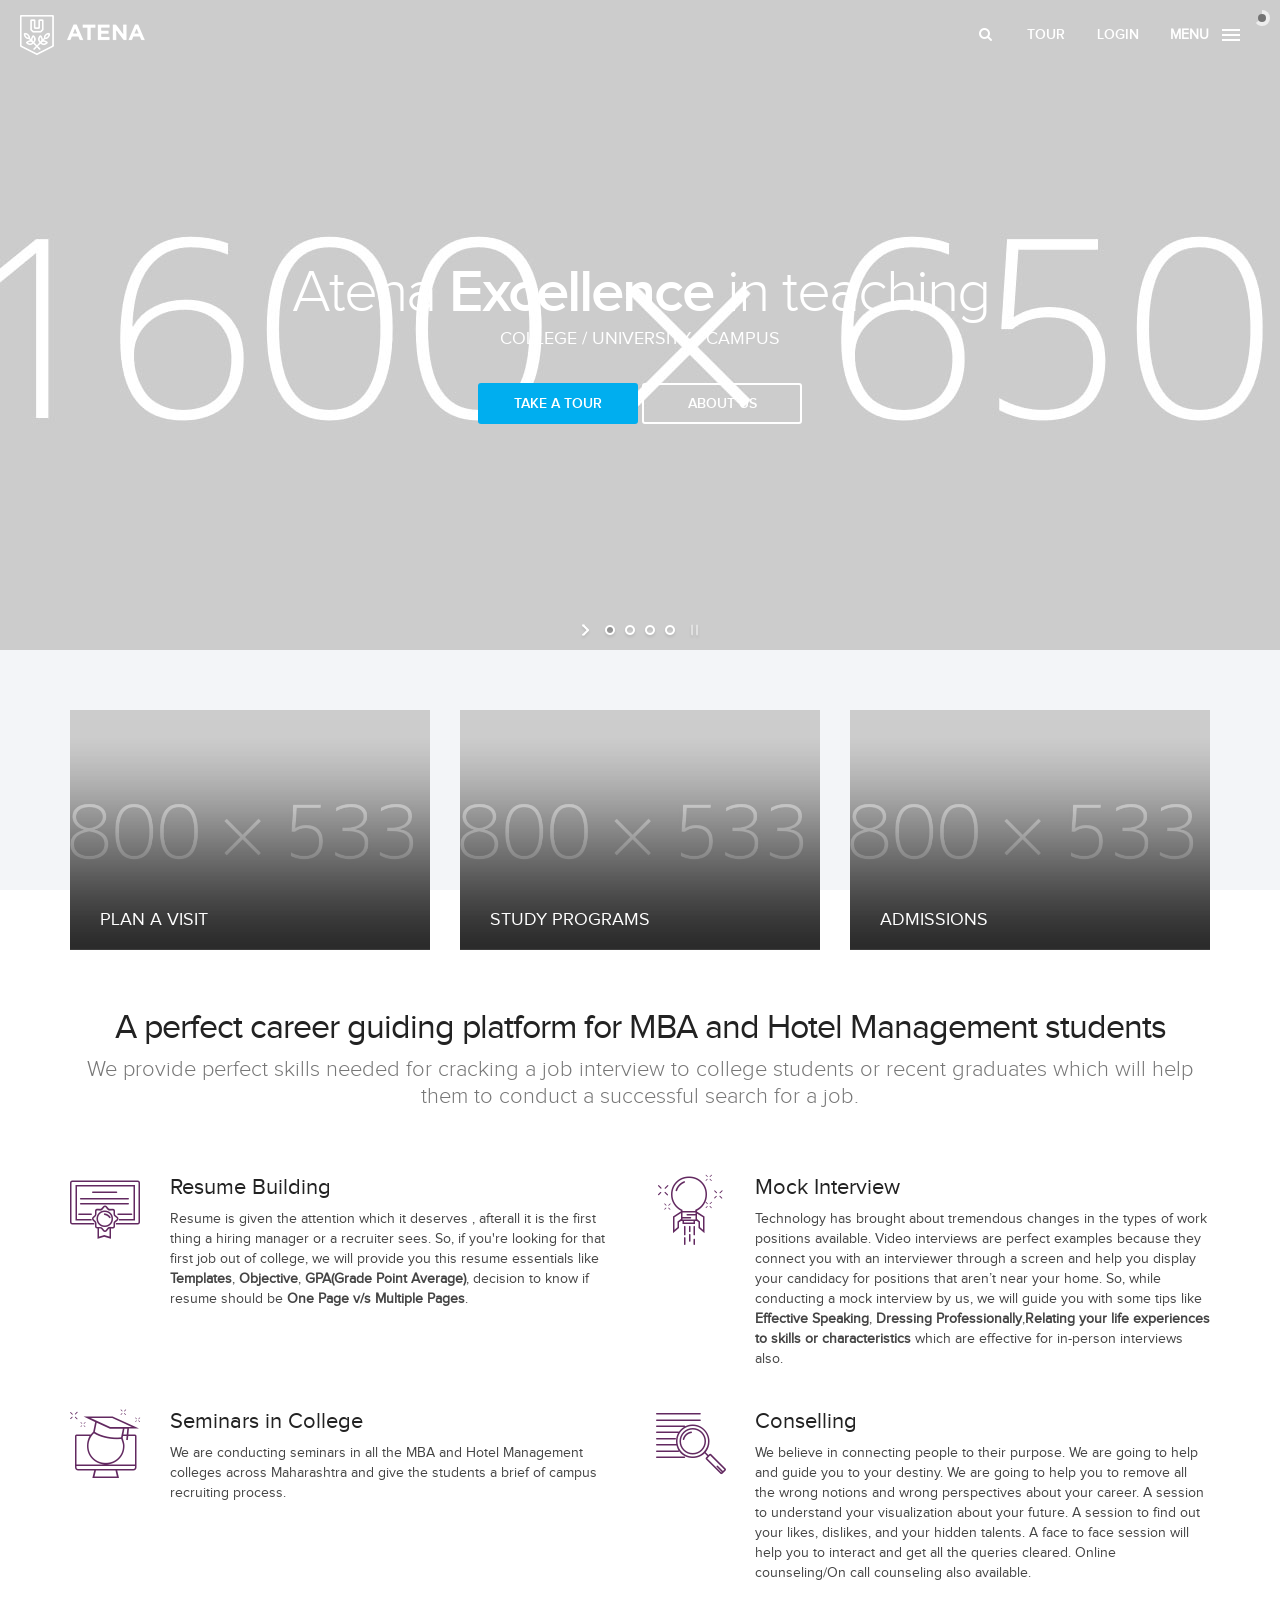
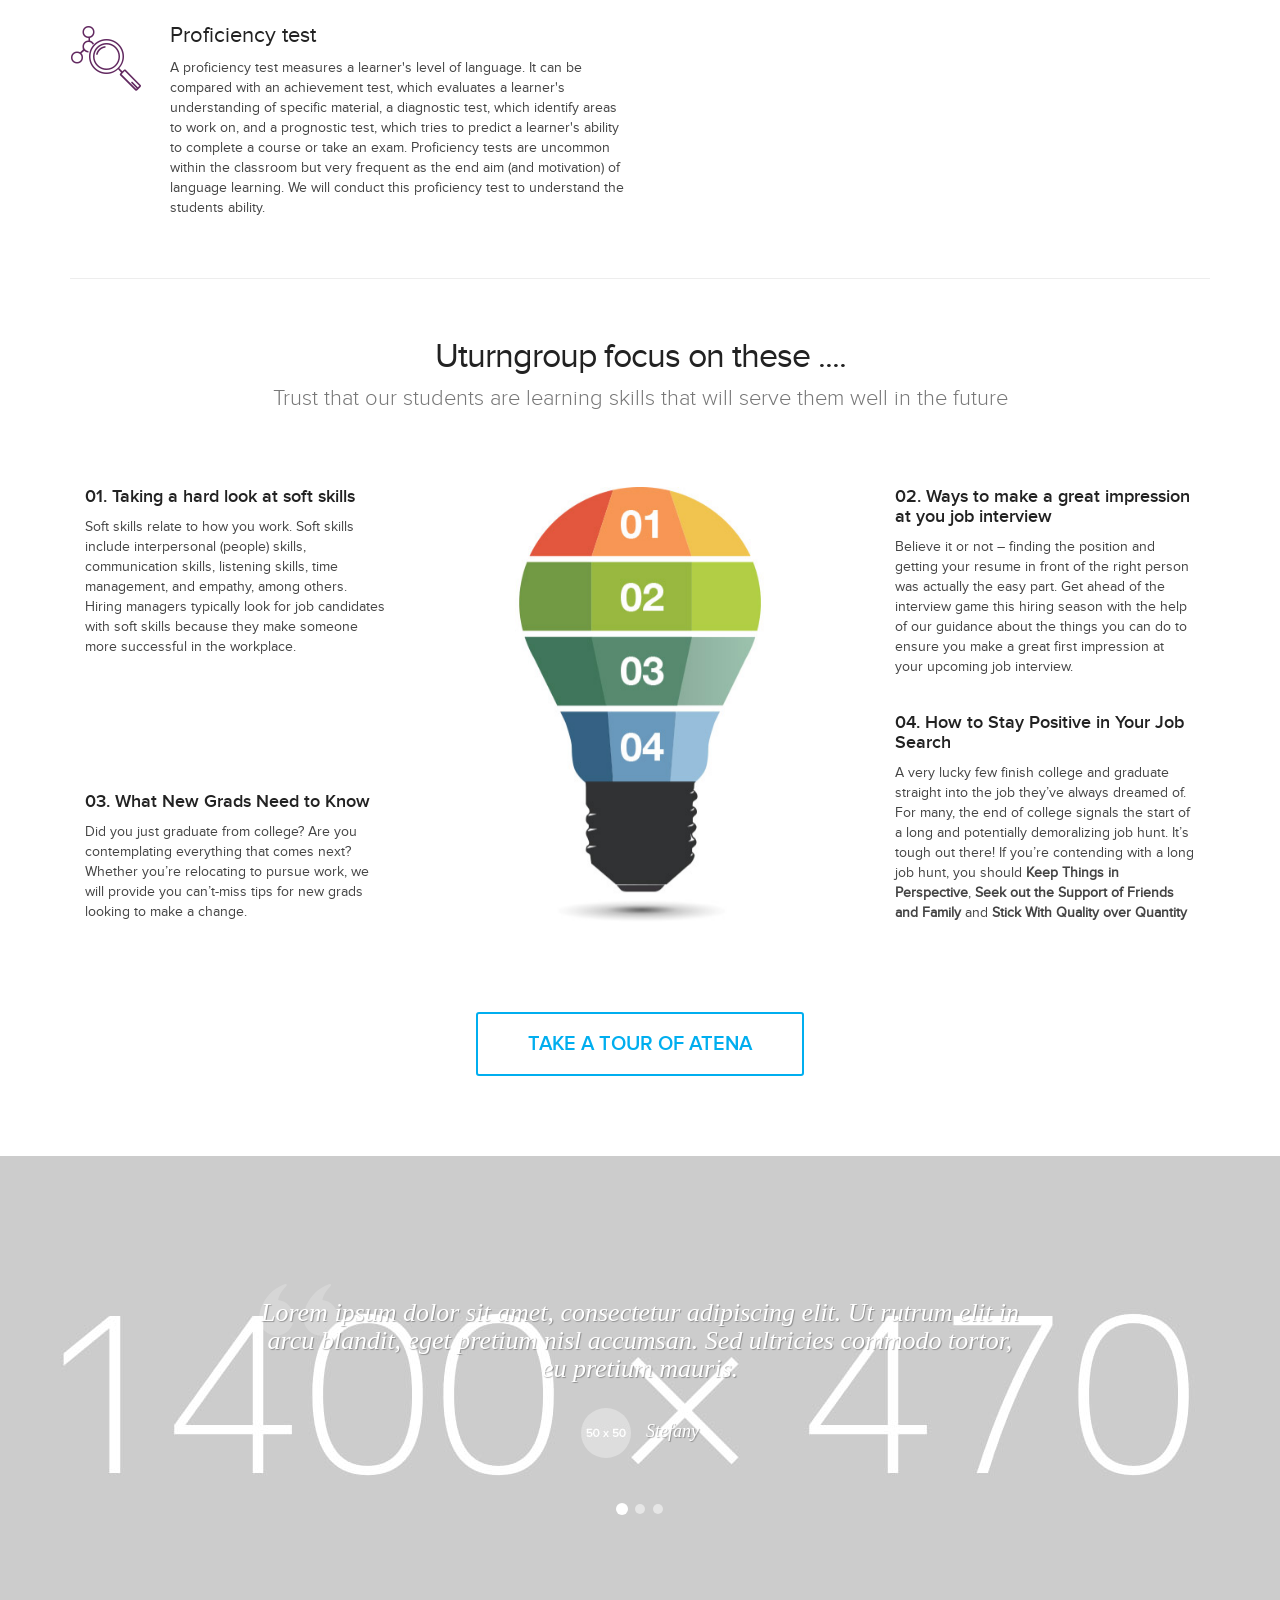
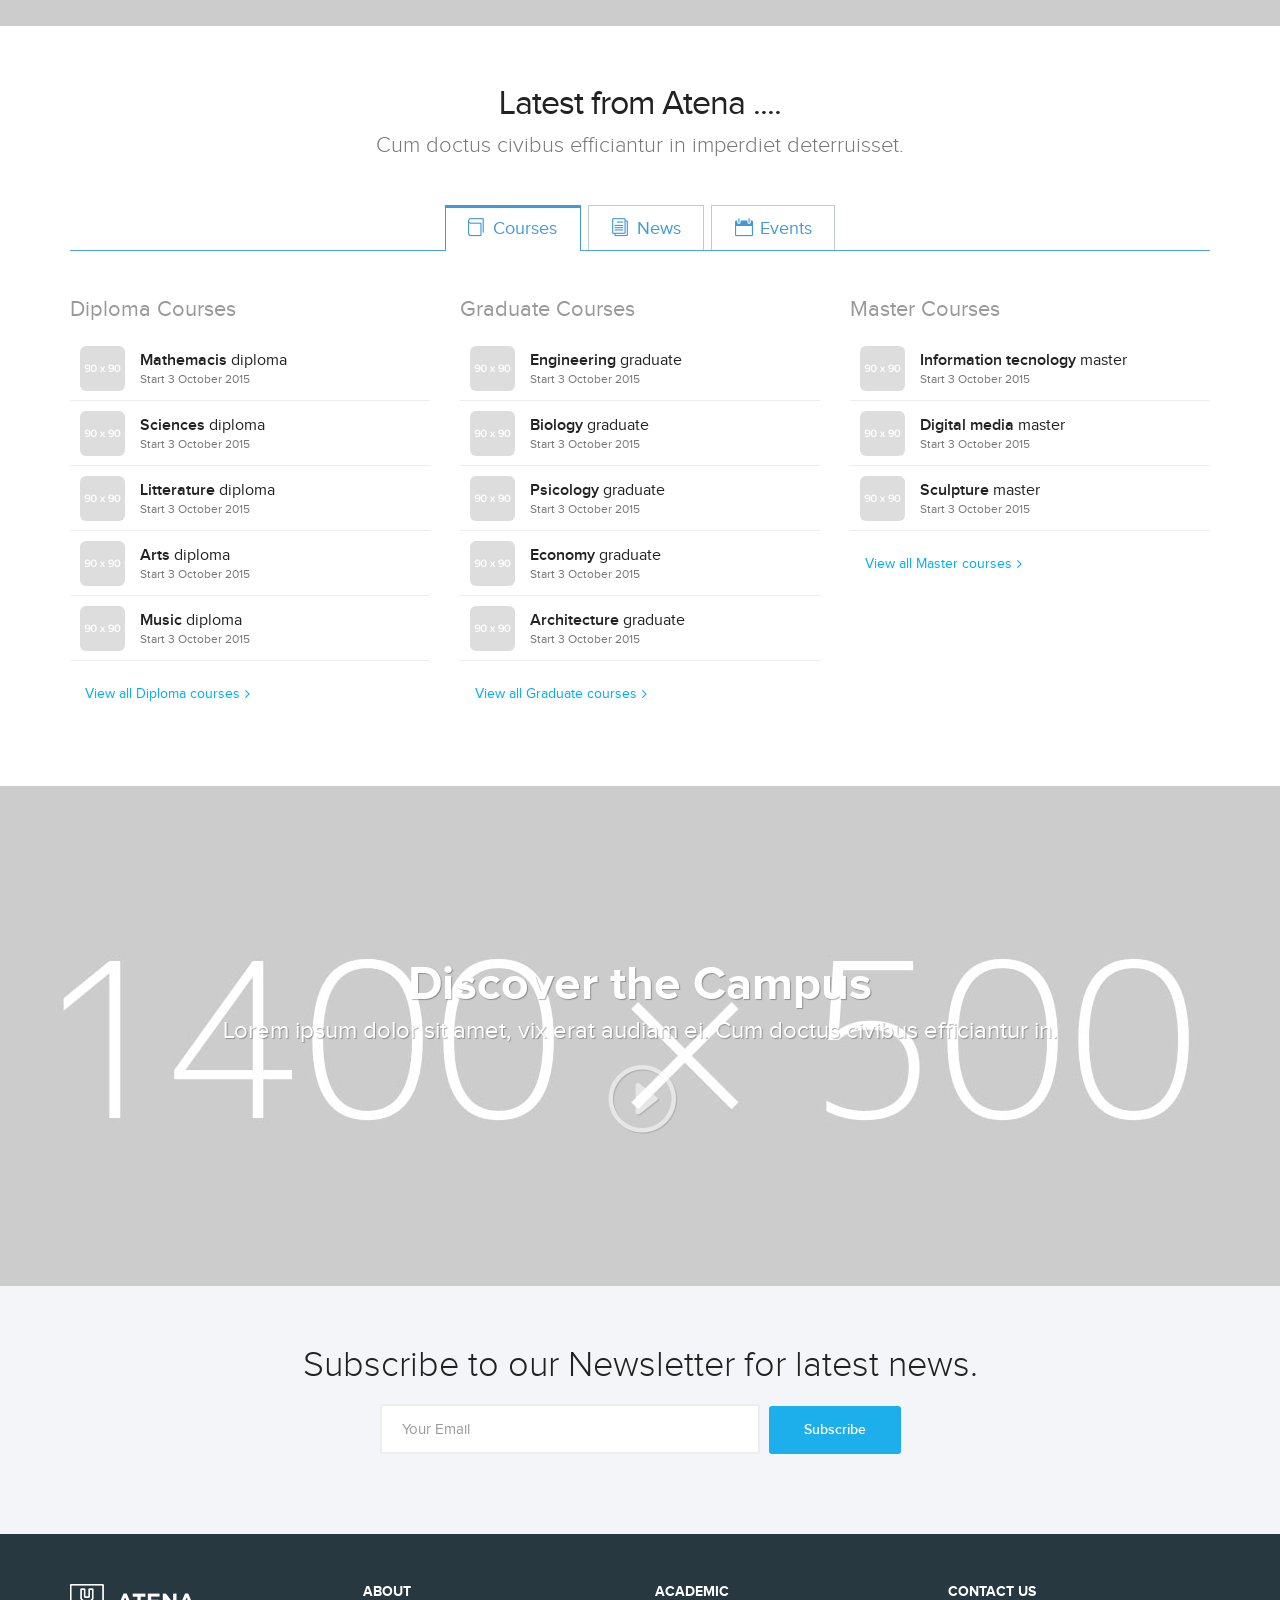
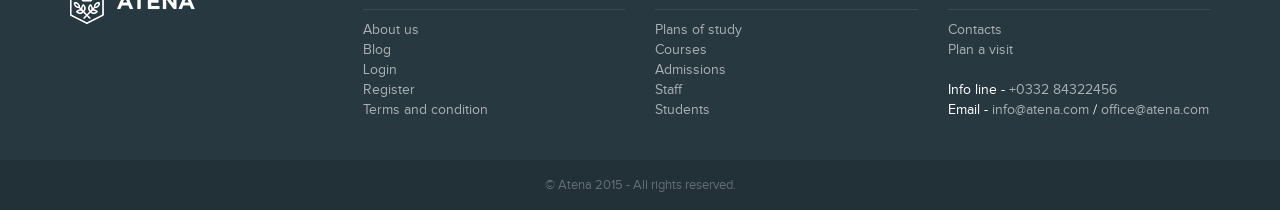
==== commit 99d747a0: "31/3/2021 c2c index page update" ====
--- a/c2c/index.html
+++ b/c2c/index.html
@@ -195,22 +195,22 @@
     
     <div class="container margin_60">
     <div class="main_title">
-    <h2>Atena core feautures</h2>
-    <p>Cum doctus civibus efficiantur in imperdiet deterruisset.</p>
+    <h2>A perfect career guiding platform for MBA and Hotel Management students</h2>
+    <p>We provide perfect skills needed for cracking a job interview to college students or recent graduates which will help them to conduct a successful search for a job.</p>
     </div>
     	<div class="row">
         	<div class="col-md-6 col-sm-6">
             	<div class="box_feat_home">
                 	<i class=" iconcustom-certificate"></i>
-                	<h3>Quality Certifications</h3>
-                    <p>Lorem ipsum dolor sit amet, vix erat audiam ei. Cum doctus civibus efficiantur in. Nec id tempor imperdiet deterruisset, doctus volumus explicari qui ex, appareat similique an usu.</p>
+                	<h3>Resume Building</h3>
+                    <p>Resume is given the attention which it deserves , afterall it is the first thing a hiring manager or a recruiter sees. So, if you're looking for that first job out of college, we will provide you this resume essentials like <b>Templates</b>, <b>Objective</b>, <b>GPA(Grade Point Average)</b>, decision to know if resume should be <b>One Page v/s Multiple Pages</b>.</p>
                 </div>
             </div>
             <div class="col-md-6 col-sm-6">
             	<div class="box_feat_home">
                 	<i class=" iconcustom-innovation"></i>
-                	<h3>Learning Best Practice</h3>
-                    <p>Lorem ipsum dolor sit amet, vix erat audiam ei. Cum doctus civibus efficiantur in. Nec id tempor imperdiet deterruisset, doctus volumus explicari qui ex, appareat similique an usu.</p>
+                	<h3>Mock Interview</h3>
+                    <p>Technology has brought about tremendous changes in the types of work positions available. Video interviews are perfect examples because they connect you with an interviewer through a screen and help you display your candidacy for positions that aren’t near your home. So, while conducting a mock interview by us, we will guide you with some tips like <b>Effective Speaking</b>, <b>Dressing Professionally</b>,<b>Relating your life experiences to skills or characteristics</b> which are effective for in-person interviews also.</p>
                 </div>
             </div>
         </div><!-- End row -->
@@ -218,15 +218,15 @@
         	<div class="col-md-6 col-sm-6">
             	<div class="box_feat_home">
                 	<i class=" iconcustom-education_online"></i>
-                	<h3>Online Resources</h3>
-                    <p>Lorem ipsum dolor sit amet, vix erat audiam ei. Cum doctus civibus efficiantur in. Nec id tempor imperdiet deterruisset, doctus volumus explicari qui ex, appareat similique an usu.</p>
+                	<h3>Seminars in College</h3>
+                    <p>We are conducting seminars in all the MBA and Hotel Management colleges across Maharashtra and give the students a brief of campus recruiting process.</p>
                 </div>
             </div>
             <div class="col-md-6 col-sm-6">
             	<div class="box_feat_home">
                 	<i class=" iconcustom-know_how"></i>
-                	<h3>Study Plan Tutors</h3>
-                    <p>Lorem ipsum dolor sit amet, vix erat audiam ei. Cum doctus civibus efficiantur in. Nec id tempor imperdiet deterruisset, doctus volumus explicari qui ex, appareat similique an usu.</p>
+                	<h3>Conselling</h3>
+                    <p>We believe in connecting people to their purpose. We are going to help and guide you to your destiny. We are going to help you to remove all the wrong notions and wrong perspectives about your career. A session to understand your visualization about your future. A session to find out your likes, dislikes, and your hidden talents. A face to face session will help you to interact and get all the queries cleared. Online counseling/On call counseling also available.</p>
                 </div>
             </div>
         </div><!-- End row -->
@@ -234,39 +234,39 @@
         	<div class="col-md-6 col-sm-6">
             	<div class="box_feat_home">
                 	<i class=" iconcustom-science"></i>
-                	<h3>Advanced Practice</h3>
-                    <p>Lorem ipsum dolor sit amet, vix erat audiam ei. Cum doctus civibus efficiantur in. Nec id tempor imperdiet deterruisset, doctus volumus explicari qui ex, appareat similique an usu.</p>
-                </div>
-            </div>
-            <div class="col-md-6 col-sm-6">
+                	<h3>Proficiency test</h3>
+                    <p>A proficiency test measures a learner's level of language. It can be compared with an achievement test, which evaluates a learner's understanding of specific material, a diagnostic test, which identify areas to work on, and a prognostic test, which tries to predict a learner's ability to complete a course or take an exam. Proficiency tests are uncommon within the classroom but very frequent as the end aim (and motivation) of language learning. We will conduct this proficiency test to understand the students ability.</p>
+                </div>
+            </div>
+            <!-- <div class="col-md-6 col-sm-6">
             	<div class="box_feat_home">
                 	<i class=" iconcustom-test"></i>
                 	<h3>Research</h3>
                     <p>Lorem ipsum dolor sit amet, vix erat audiam ei. Cum doctus civibus efficiantur in. Nec id tempor imperdiet deterruisset, doctus volumus explicari qui ex, appareat similique an usu.</p>
                 </div>
-            </div>
+            </div> -->
         </div><!-- End row -->
         <hr class="more_margin">
         
         <div class="row add_bottom_60">
             <div class="main_title">
-            <h2>Atena focus on these ....</h2>
-            <p>Cum doctus civibus efficiantur in imperdiet deterruisset.</p>
+            <h2>Uturngroup focus on these ....</h2>
+            <p>Trust that our students are learning skills that will serve them well in the future</p>
             </div>
         	<div class="col-md-6 col-md-offset-3">
             <div id="graph">
             <img src="img/graphic.jpg" class="wow zoomIn" data-wow-delay="0.1s" alt="">
             	<div class="features step_1 wow zoomIn" data-wow-delay="1s">
-            	<h4><strong>01.</strong> Students growth</h4><p>Lorem ipsum dolor sit amet, vix erat audiam ei. Cum doctus civibus efficiantur in. Nec id tempor imperdiet deterruisset, doctus volumus explicari qui ex.</p>
+            	<h4><strong>01.</strong> Taking a hard look at soft skills</h4><p>Soft skills relate to how you work. Soft skills include interpersonal (people) skills, communication skills, listening skills, time management, and empathy, among others. Hiring managers typically look for job candidates with soft skills because they make someone more successful in the workplace.</p>
                 </div>
                 <div class="features step_2 wow zoomIn" data-wow-delay="1.5s">
-                <h4><strong>02.</strong> Best learning practice</h4><p>Lorem ipsum dolor sit amet, vix erat audiam ei. Cum doctus civibus efficiantur in. Nec id tempor imperdiet deterruisset, doctus volumus explicari qui ex.</p>
+                <h4><strong>02.</strong> Ways to make a great impression at you job interview</h4><p>Believe it or not – finding the position and getting your resume in front of the right person was actually the easy part. Get ahead of the interview game this hiring season with the help of our guidance about the things you can do to ensure you make a great first impression at your upcoming job interview.</p>
                 </div>
                 <div class="features step_3 wow zoomIn" data-wow-delay="2s">
-                <h4><strong>03.</strong> Focus on targets</h4><p>Lorem ipsum dolor sit amet, vix erat audiam ei. Cum doctus civibus efficiantur in. Nec id tempor imperdiet deterruisset, doctus volumus explicari qui ex.</p>
+                <h4><strong>03.</strong>  What New Grads Need to Know</h4><p>Did you just graduate from college? Are you contemplating everything that comes next? Whether you’re relocating to pursue work, we will provide you can’t-miss tips for new grads looking to make a change.</p>
                 </div>
                 <div class="features step_4 wow zoomIn" data-wow-delay="2.5s">
-                <h4><strong>04.</strong> Interdisciplanary model</h4><p>Lorem ipsum dolor sit amet, vix erat audiam ei. Cum doctus civibus efficiantur in. Nec id tempor imperdiet deterruisset, doctus volumus explicari qui ex.</p>
+                <h4><strong>04.</strong> How to Stay Positive in Your Job Search</h4><p>A very lucky few finish college and graduate straight into the job they’ve always dreamed of. For many, the end of college signals the start of a long and potentially demoralizing job hunt. It’s tough out there! If you’re contending with a long job hunt, you should <b>Keep Things in Perspective</b>, <b>Seek out the Support of Friends and Family</b> and <b>Stick With Quality over Quantity</b></p>
                 </div>
                 </div>
                 </div>
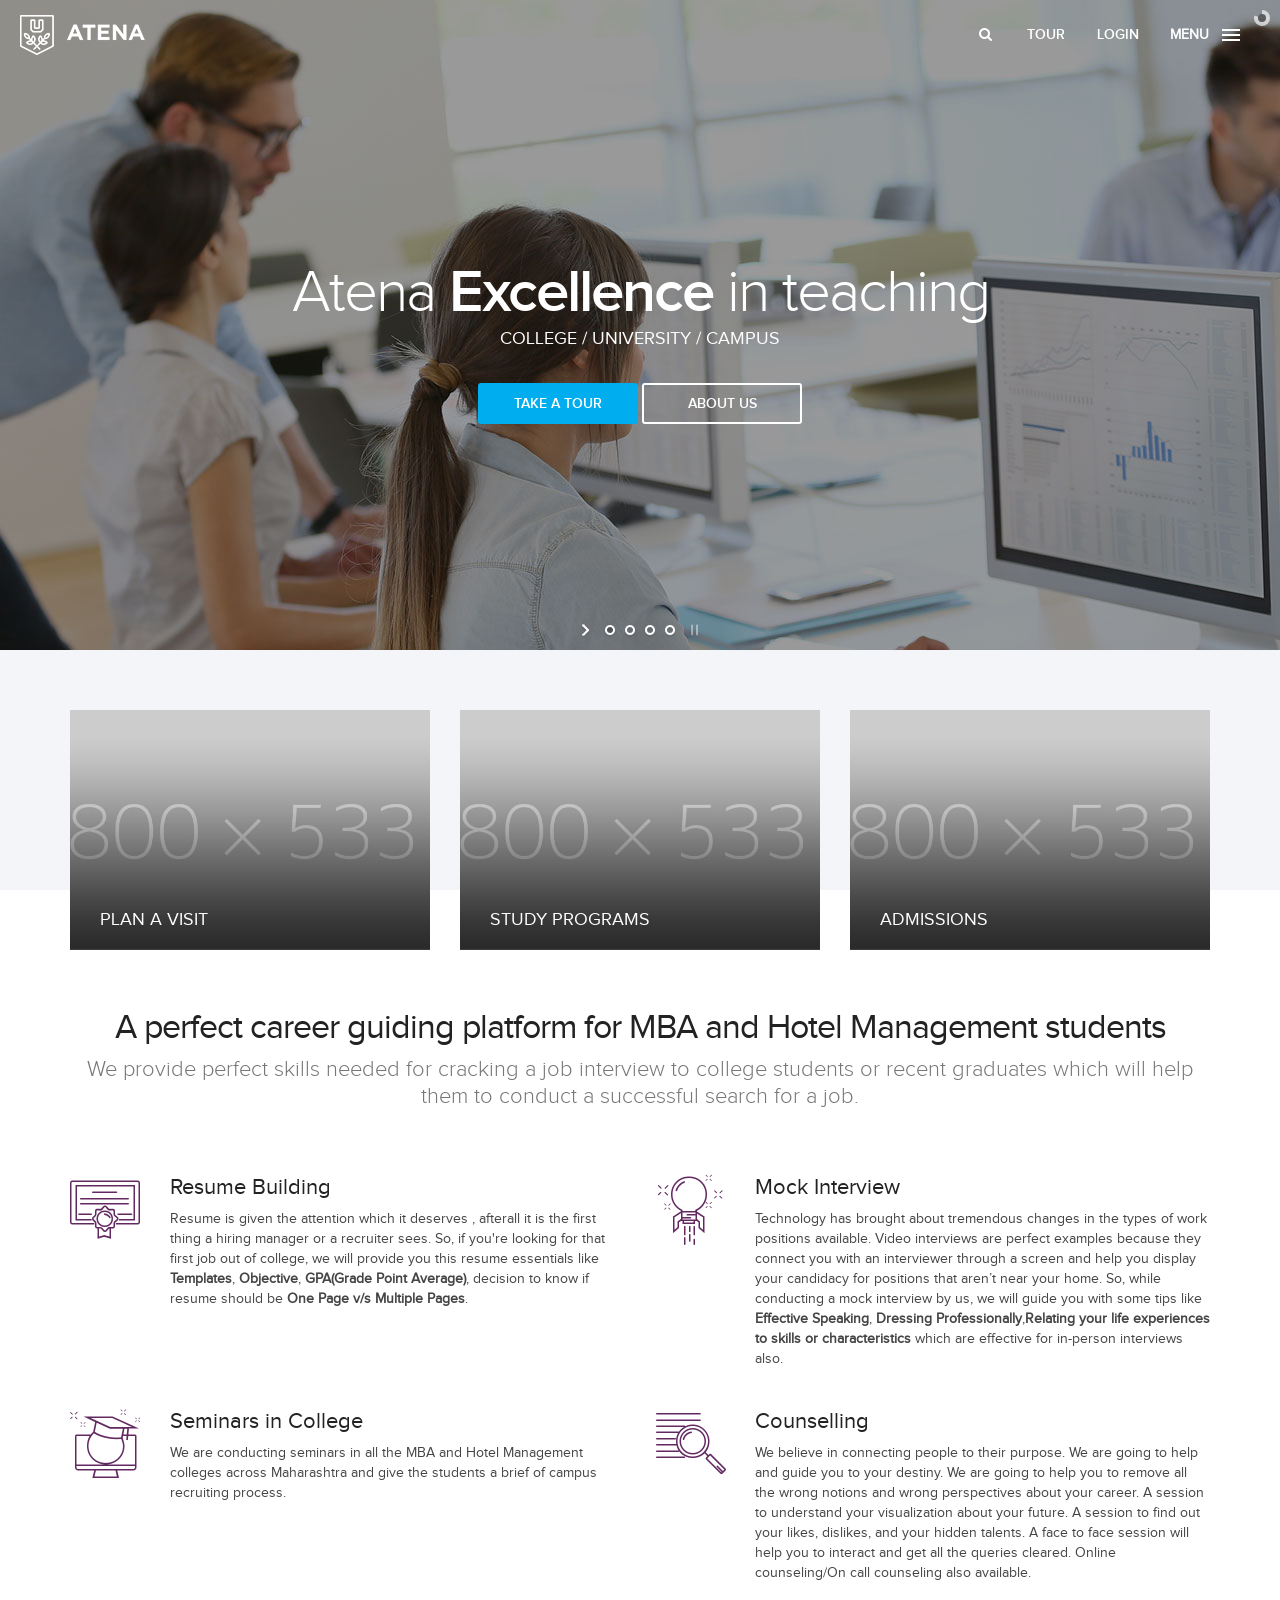
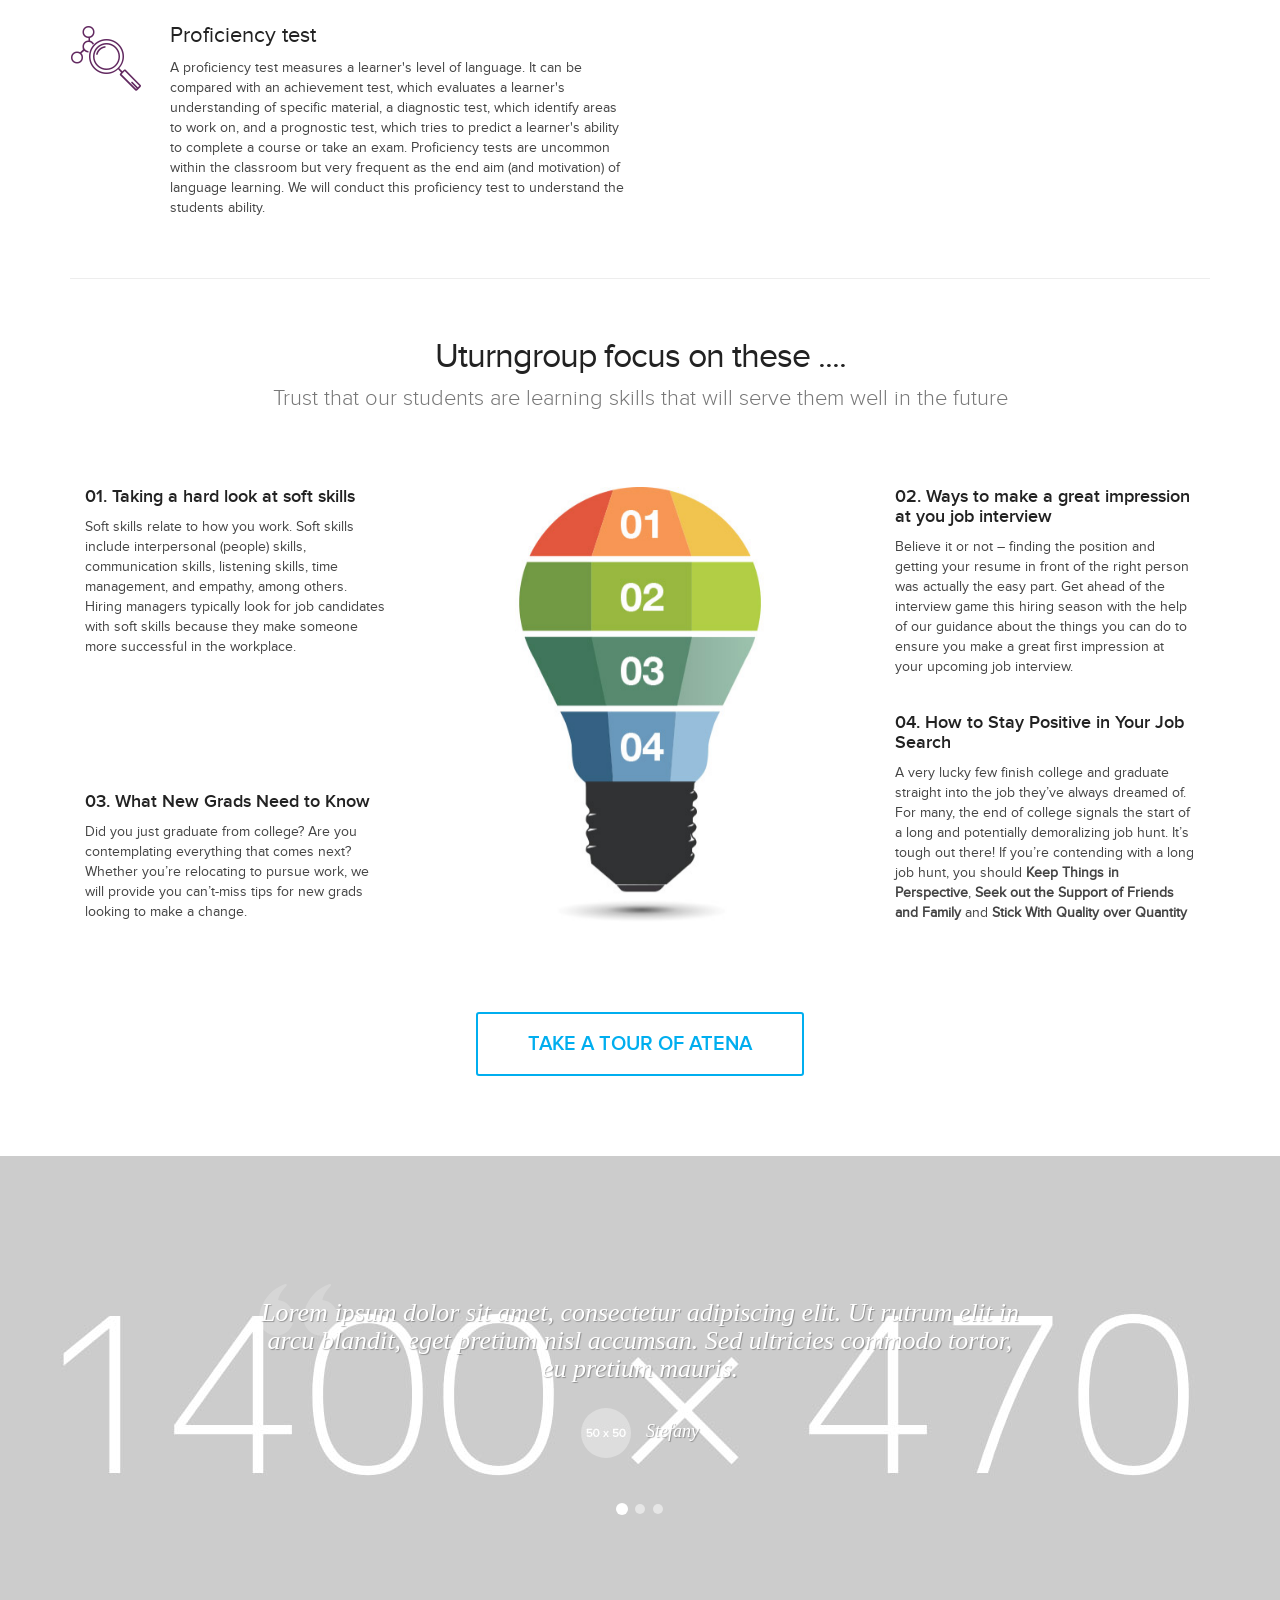
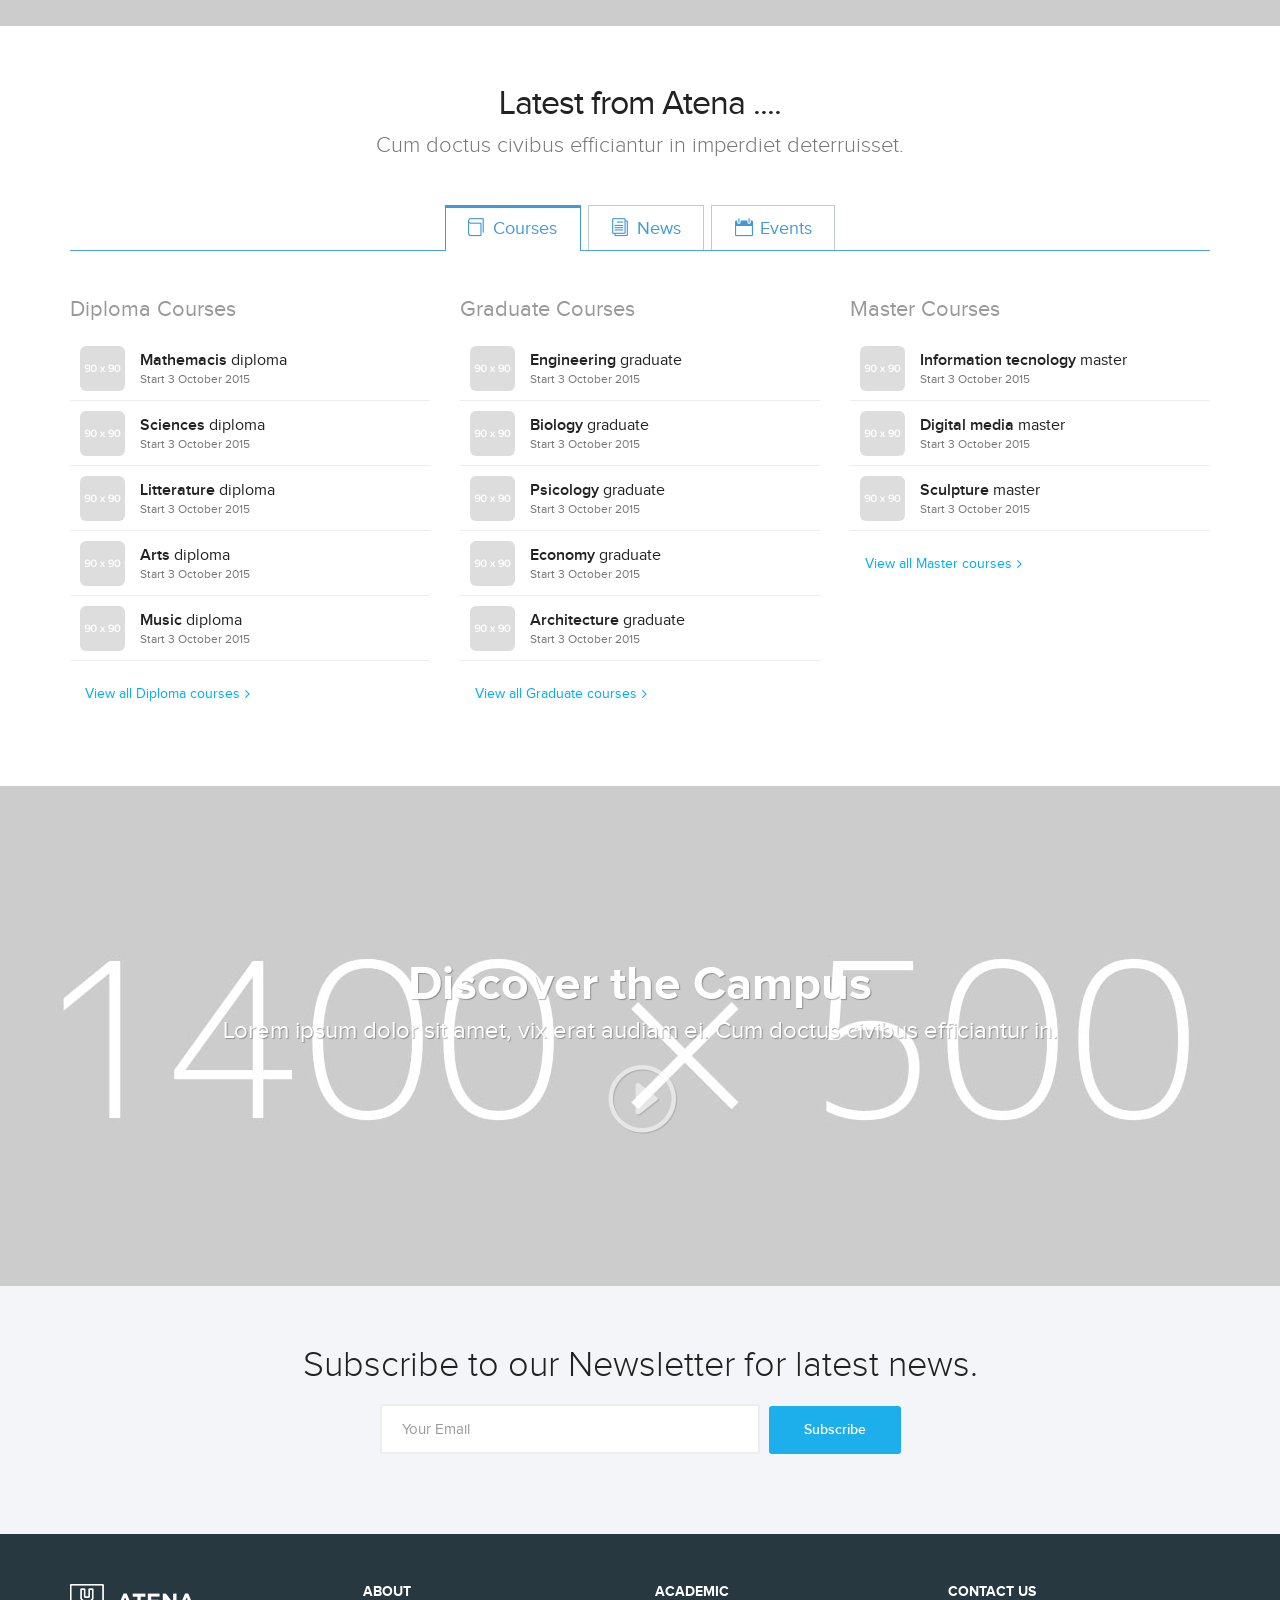
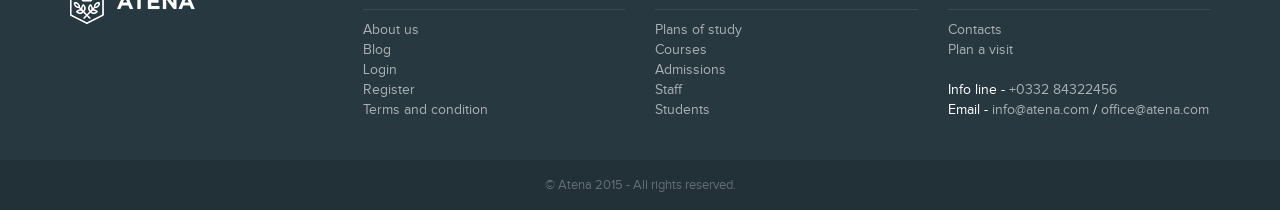
==== commit 112bcae5: "c2c changes" ====
--- a/c2c/index.html
+++ b/c2c/index.html
@@ -7,7 +7,7 @@
     <meta name="keywords" content="college, campus, university, courses, school, educational">
     <meta name="description" content="ATENA - College, University and campus template">
     <meta name="author" content="Ansonika">
-    <title>ATENA - College, University and campus template</title>
+    <title>UTurn Group : Campus to career</title>
 
     <!-- Favicons-->
     <link rel="shortcut icon" href="img/favicon.ico" type="image/x-icon">
@@ -129,7 +129,7 @@
     <div id="layerslider" style="width:100%;height:650px;">
         <!-- first slide -->
         <div class="ls-slide" data-ls="slidedelay: 5000; transition2d:5;">
-            <img src="img/slides/slide_1.jpg" class="ls-bg" alt="Slide background">
+            <img src="img/slides/slide_4.jpg" class="ls-bg" alt="Slide background">
         	<h3 class="ls-l slide_typo" style="top: 45%; left: 50%;" data-ls="offsetxin:0;durationin:2000;delayin:1000;easingin:easeOutElastic;rotatexin:90;transformoriginin:50% bottom 0;offsetxout:0;rotatexout:90;transformoriginout:50% bottom 0;" >Atena <strong>Excellence</strong> in teaching</h3>
             <p class="ls-l slide_typo_2" style="top:52%; left:50%;" data-ls="durationin:2000;delayin:1000;easingin:easeOutElastic;" >COLLEGE / UNIVERSITY / CAMPUS</p>
             <p class="ls-l" style="top:62%; left:50%;" data-ls="durationin:2000;delayin:1300;easingin:easeOutElastic;" ><a href="tour.html" class="button_intro">Take a tour</a> <a href="about.html" class="button_intro outline">About us</a></p>
@@ -153,7 +153,7 @@
       
     <!-- fourth slide -->
     <div class="ls-slide" data-ls="slidedelay: 5000; transition2d:5;">
-        <img src="img/slides/slide_4.jpg" class="ls-bg" alt="Slide background">
+        <img src="img/slides/slide_1.jpg" class="ls-bg" alt="Slide background">
         	<h3 class="ls-l slide_typo" style="top: 45%; left: 50%;" data-ls="offsetxin:0;durationin:2000;delayin:1000;easingin:easeOutElastic;rotatexin:90;transformoriginin:50% bottom 0;offsetxout:0;rotatexout:90;transformoriginout:50% bottom 0;" ><strong>Well equiped</strong> classrooms</h3>
             <p class="ls-l slide_typo_2" style="top:52%; left:50%;" data-ls="durationin:2000;delayin:1000;easingin:easeOutElastic;" >COLLEGE / UNIVERSITY / CAMPUS</p>
             <p class="ls-l" style="top:65%; left:50%;" data-ls="durationin:2000;delayin:1300;easingin:easeOutElastic;"><a href="tour.html" class="button_intro">Take a tour</a> <a href="about.html" class="button_intro outline">About us</a></p>
@@ -225,7 +225,7 @@
             <div class="col-md-6 col-sm-6">
             	<div class="box_feat_home">
                 	<i class=" iconcustom-know_how"></i>
-                	<h3>Conselling</h3>
+                	<h3>Counselling</h3>
                     <p>We believe in connecting people to their purpose. We are going to help and guide you to your destiny. We are going to help you to remove all the wrong notions and wrong perspectives about your career. A session to understand your visualization about your future. A session to find out your likes, dislikes, and your hidden talents. A face to face session will help you to interact and get all the queries cleared. Online counseling/On call counseling also available.</p>
                 </div>
             </div>
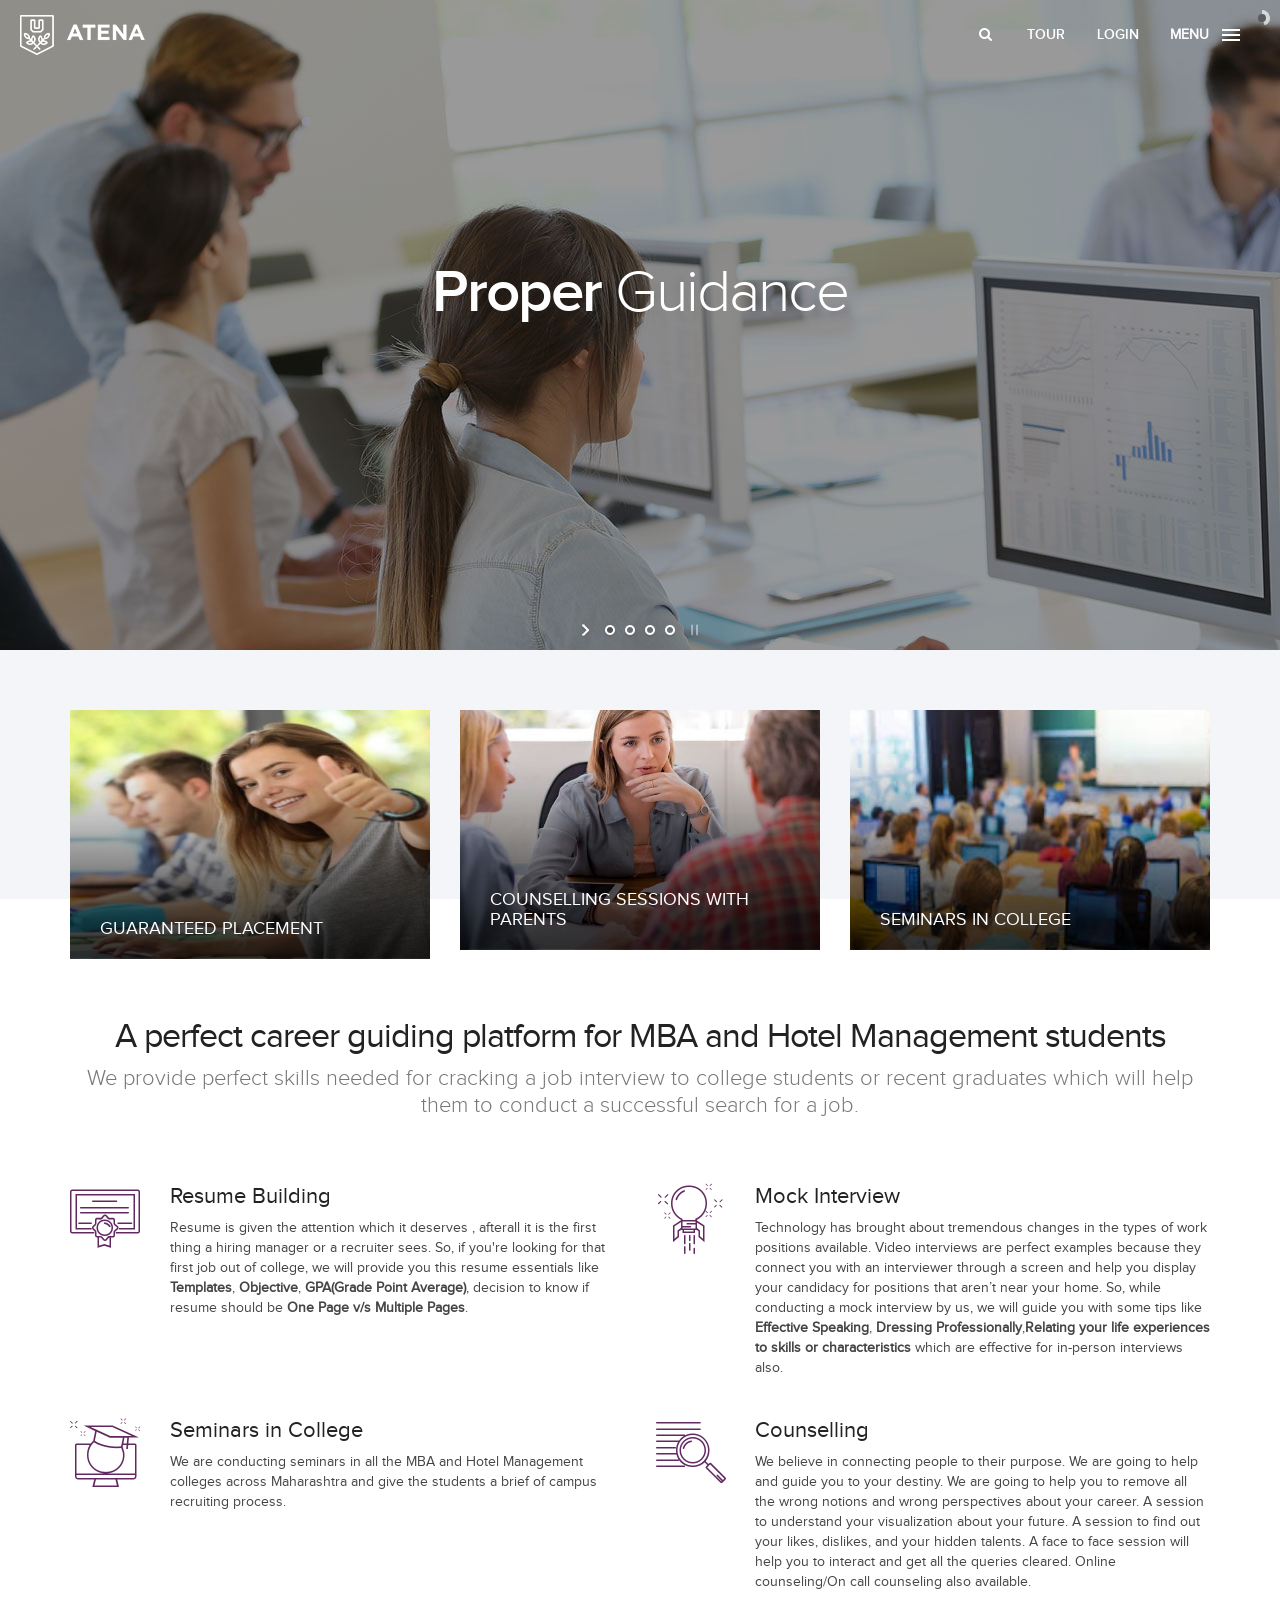
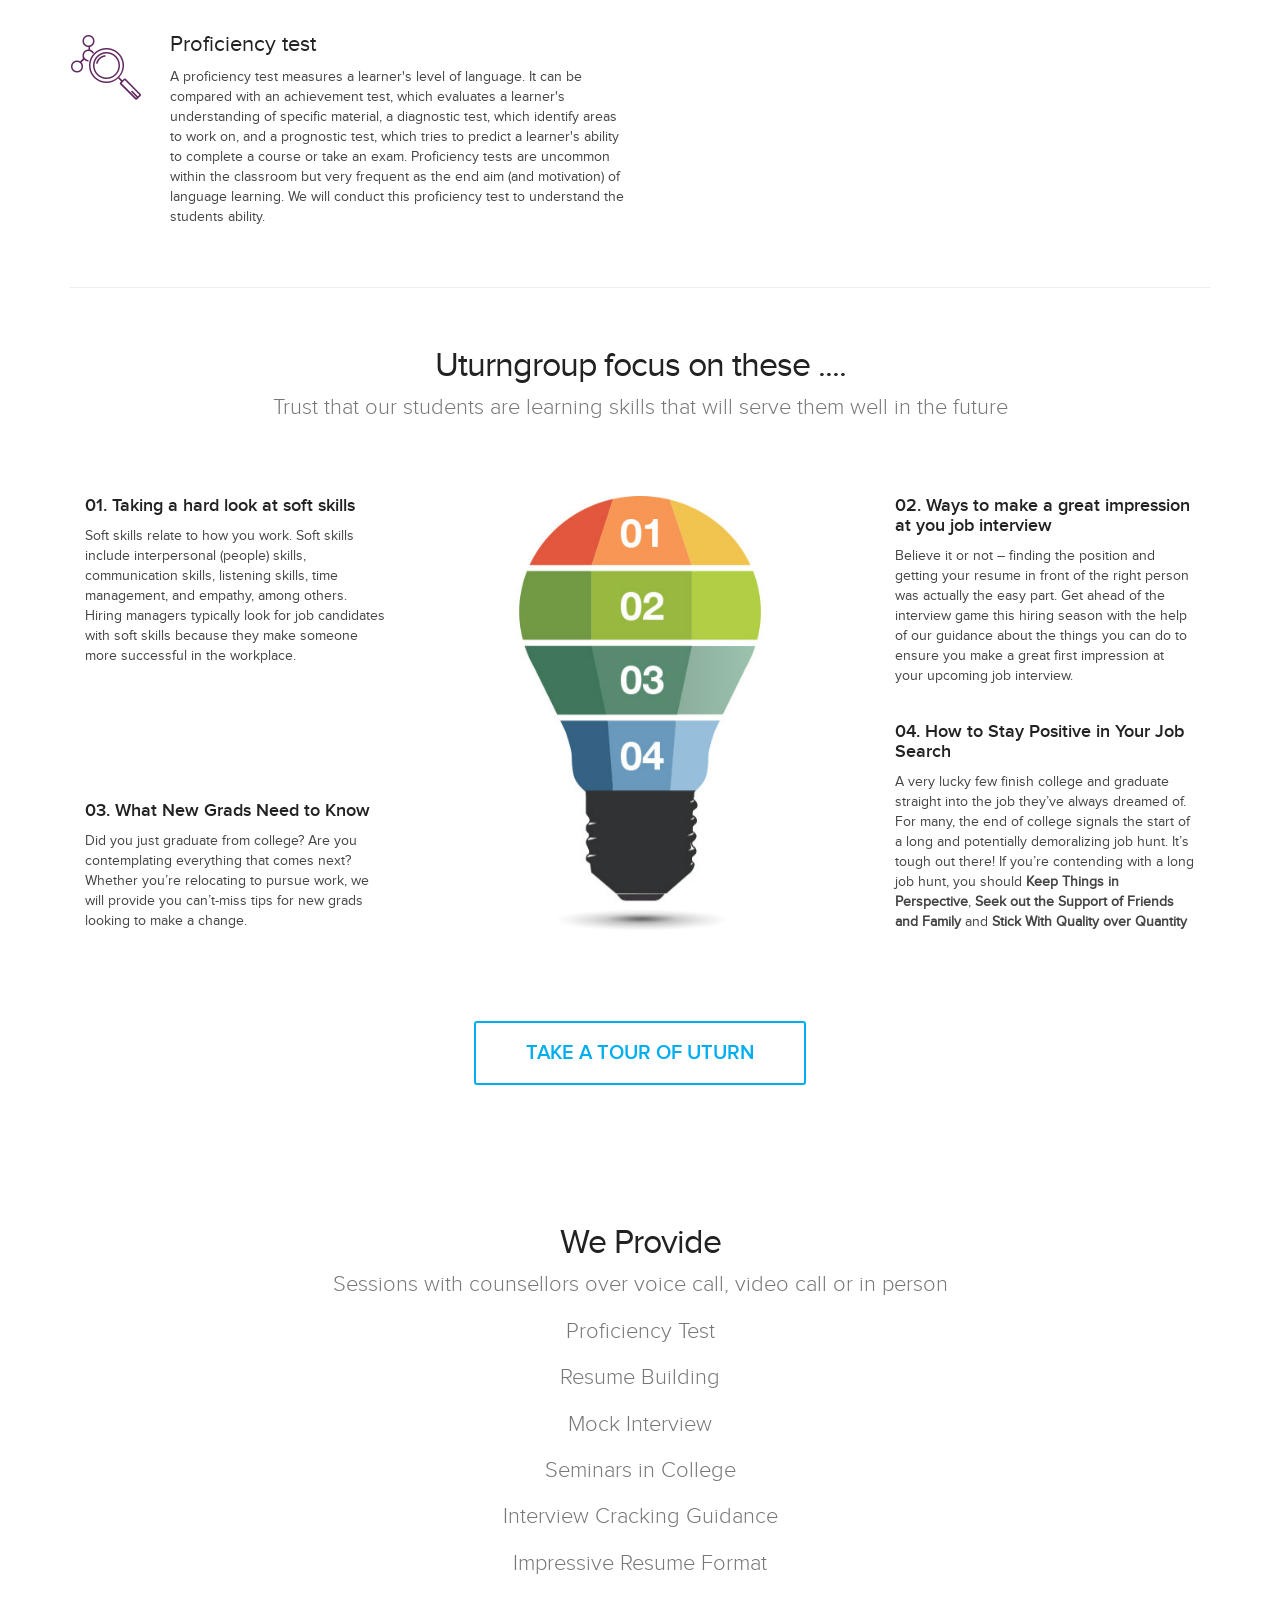
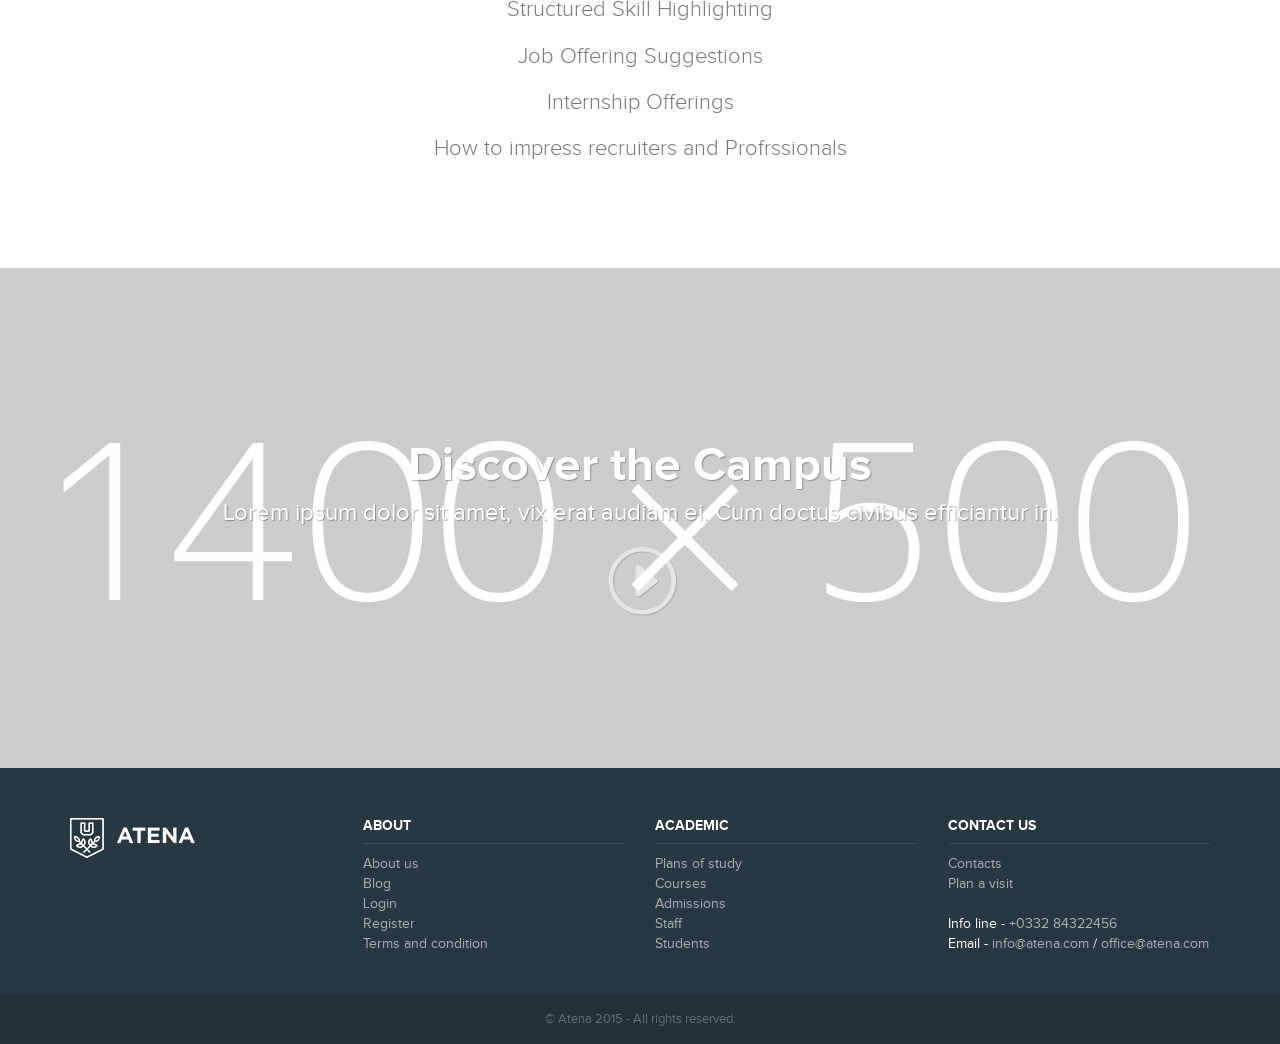
==== commit 6797ac0d: "2/4/2021 c2c" ====
--- a/c2c/index.html
+++ b/c2c/index.html
@@ -130,33 +130,33 @@
         <!-- first slide -->
         <div class="ls-slide" data-ls="slidedelay: 5000; transition2d:5;">
             <img src="img/slides/slide_4.jpg" class="ls-bg" alt="Slide background">
-        	<h3 class="ls-l slide_typo" style="top: 45%; left: 50%;" data-ls="offsetxin:0;durationin:2000;delayin:1000;easingin:easeOutElastic;rotatexin:90;transformoriginin:50% bottom 0;offsetxout:0;rotatexout:90;transformoriginout:50% bottom 0;" >Atena <strong>Excellence</strong> in teaching</h3>
-            <p class="ls-l slide_typo_2" style="top:52%; left:50%;" data-ls="durationin:2000;delayin:1000;easingin:easeOutElastic;" >COLLEGE / UNIVERSITY / CAMPUS</p>
-            <p class="ls-l" style="top:62%; left:50%;" data-ls="durationin:2000;delayin:1300;easingin:easeOutElastic;" ><a href="tour.html" class="button_intro">Take a tour</a> <a href="about.html" class="button_intro outline">About us</a></p>
+        	<h3 class="ls-l slide_typo" style="top: 45%; left: 50%;" data-ls="offsetxin:0;durationin:2000;delayin:1000;easingin:easeOutElastic;rotatexin:90;transformoriginin:50% bottom 0;offsetxout:0;rotatexout:90;transformoriginout:50% bottom 0;" > <strong>Proper</strong> Guidance</h3>
+            <!-- <p class="ls-l slide_typo_2" style="top:52%; left:50%;" data-ls="durationin:2000;delayin:1000;easingin:easeOutElastic;" >COLLEGE / UNIVERSITY / CAMPUS</p>
+            <p class="ls-l" style="top:62%; left:50%;" data-ls="durationin:2000;delayin:1300;easingin:easeOutElastic;" ><a href="tour.html" class="button_intro">Take a tour</a> <a href="about.html" class="button_intro outline">About us</a></p> -->
        </div>
        
         <!-- second slide -->
     <div class="ls-slide" data-ls="slidedelay: 5000; transition2d:5;">
             <img  src="img/slides/slide_2.jpg" class="ls-bg" alt="Slide background">
-        	<h3 class="ls-l slide_typo" style="top: 45%; left: 50%;" data-ls="offsetxin:0;durationin:2000;delayin:1000;easingin:easeOutElastic;rotatexin:90;transformoriginin:50% bottom 0;offsetxout:0;rotatexout:90;transformoriginout:50% bottom 0;" >Atena <strong>Qualified</strong> teachers</h3>
-            <p class="ls-l slide_typo_2" style="top:52%; left:50%;" data-ls="durationin:2000;delayin:1000;easingin:easeOutElastic;" >COLLEGE / UNIVERSITY / CAMPUS</p>
-            <p class="ls-l" style="top:65%; left:50%;" data-ls="durationin:2000;delayin:1300;easingin:easeOutElastic;" ><a href="tour.html" class="button_intro">Take a tour</a> <a href="about.html" class="button_intro outline">About us</a></p>
+        	<h3 class="ls-l slide_typo" style="top: 45%; left: 50%;" data-ls="offsetxin:0;durationin:2000;delayin:1000;easingin:easeOutElastic;rotatexin:90;transformoriginin:50% bottom 0;offsetxout:0;rotatexout:90;transformoriginout:50% bottom 0;" >Uturn <strong>Qualified</strong> counsellors</h3>
+            <!-- <p class="ls-l slide_typo_2" style="top:52%; left:50%;" data-ls="durationin:2000;delayin:1000;easingin:easeOutElastic;" >COLLEGE / UNIVERSITY / CAMPUS</p>
+            <p class="ls-l" style="top:65%; left:50%;" data-ls="durationin:2000;delayin:1300;easingin:easeOutElastic;" ><a href="tour.html" class="button_intro">Take a tour</a> <a href="about.html" class="button_intro outline">About us</a></p> -->
     </div>
     
      <!-- third slide -->
      <div class="ls-slide" data-ls="slidedelay:5000; transition2d:5;" >
              <img src="img/slides/slide_3.jpg" class="ls-bg" alt="Slide background">
-        	<h3 class="ls-l slide_typo" style="top: 45%; left: 50%;" data-ls="offsetxin:0;durationin:2000;delayin:1000;easingin:easeOutElastic;rotatexin:90;transformoriginin:50% bottom 0;offsetxout:0;rotatexout:90;transformoriginout:50% bottom 0;" ><strong>Great</strong> students community</h3>
-            <p class="ls-l slide_typo_2" style="top:52%; left:50%;" data-ls="durationin:2000;delayin:1000;easingin:easeOutElastic;" >COLLEGE / UNIVERSITY / CAMPUS</p>
-            <p class="ls-l" style="top:65%; left:50%;" data-ls="durationin:2000;delayin:1300;easingin:easeOutElastic;" ><a href="tour.html" class="button_intro">Take a tour</a> <a href="about.html" class="button_intro outline">About us</a></p>
+        	<h3 class="ls-l slide_typo" style="top: 45%; left: 50%;" data-ls="offsetxin:0;durationin:2000;delayin:1000;easingin:easeOutElastic;rotatexin:90;transformoriginin:50% bottom 0;offsetxout:0;rotatexout:90;transformoriginout:50% bottom 0;" ><strong>Large </strong> networks</h3>
+<!--             <p class="ls-l slide_typo_2" style="top:52%; left:50%;" data-ls="durationin:2000;delayin:1000;easingin:easeOutElastic;" >COLLEGE / UNIVERSITY / CAMPUS</p>
+            <p class="ls-l" style="top:65%; left:50%;" data-ls="durationin:2000;delayin:1300;easingin:easeOutElastic;" ><a href="tour.html" class="button_intro">Take a tour</a> <a href="about.html" class="button_intro outline">About us</a></p> -->
     </div>
       
     <!-- fourth slide -->
     <div class="ls-slide" data-ls="slidedelay: 5000; transition2d:5;">
         <img src="img/slides/slide_1.jpg" class="ls-bg" alt="Slide background">
-        	<h3 class="ls-l slide_typo" style="top: 45%; left: 50%;" data-ls="offsetxin:0;durationin:2000;delayin:1000;easingin:easeOutElastic;rotatexin:90;transformoriginin:50% bottom 0;offsetxout:0;rotatexout:90;transformoriginout:50% bottom 0;" ><strong>Well equiped</strong> classrooms</h3>
-            <p class="ls-l slide_typo_2" style="top:52%; left:50%;" data-ls="durationin:2000;delayin:1000;easingin:easeOutElastic;" >COLLEGE / UNIVERSITY / CAMPUS</p>
-            <p class="ls-l" style="top:65%; left:50%;" data-ls="durationin:2000;delayin:1300;easingin:easeOutElastic;"><a href="tour.html" class="button_intro">Take a tour</a> <a href="about.html" class="button_intro outline">About us</a></p>
+        	<h3 class="ls-l slide_typo" style="top: 45%; left: 50%;" data-ls="offsetxin:0;durationin:2000;delayin:1000;easingin:easeOutElastic;rotatexin:90;transformoriginin:50% bottom 0;offsetxout:0;rotatexout:90;transformoriginout:50% bottom 0;" ><strong>Proper planning</strong> and step by step execution</h3>
+            <!-- <p class="ls-l slide_typo_2" style="top:52%; left:50%;" data-ls="durationin:2000;delayin:1000;easingin:easeOutElastic;" >COLLEGE / UNIVERSITY / CAMPUS</p>
+            <p class="ls-l" style="top:65%; left:50%;" data-ls="durationin:2000;delayin:1300;easingin:easeOutElastic;"><a href="tour.html" class="button_intro">Take a tour</a> <a href="about.html" class="button_intro outline">About us</a></p> -->
     </div>
  
     </div>
@@ -168,24 +168,24 @@
         	<div class="col-md-4 col-sm-4">
             	 <div class="home_feat_1_box">
                         <a href="#">
-                        <img src="img/home_feat_1_1.jpg" class="img-responsive" alt="">
-                        <div class="short_info"><h3>Plan a visit</h3><i class="arrow_carrot-right_alt2"></i></div>
+                        <img src="img/gaurantee.jpg" class="img-responsive" alt="">
+                        <div class="short_info"><h3>Guaranteed Placement</h3><i class="arrow_carrot-right_alt2"></i></div>
                         </a>
                     </div>
             </div>
             <div class="col-md-4 col-sm-4">
            <div class="home_feat_1_box">
                         <a href="#">
-                        <img src="img/home_feat_1_2.jpg" class="img-responsive" alt="">
-                        <div class="short_info"><h3>Study Programs</h3><i class="arrow_carrot-right_alt2"></i></div>
+                        <img src="img/parents.jpg" class="img-responsive" alt="">
+                        <div class="short_info"><h3>Counselling sessions with parents</h3><i class="arrow_carrot-right_alt2"></i></div>
                         </a>
                     </div>
             </div>
             <div class="col-md-4 col-sm-4">
            <div class="home_feat_1_box">
                         <a href="#">
-                        <img src="img/home_feat_1_3.jpg" class="img-responsive" alt="">
-                        <div class="short_info"><h3>Admissions</h3><i class="arrow_carrot-right_alt2"></i></div>
+                        <img src="img/seminar.jpg" class="img-responsive" alt="">
+                        <div class="short_info"><h3>Seminars in College</h3><i class="arrow_carrot-right_alt2"></i></div>
                         </a>
                     </div>
             </div>
@@ -270,213 +270,217 @@
                 </div>
                 </div>
                 </div>
-            </div><!-- End row -->
-           	<div class="text-center"><a href="tour.html" class=" button_outline large">Take a tour of ATENA</a></div>
-    </div><!-- End container -->
-    
- 	<div class="bg_content testimonials">
-              <div class="row">
-                <div class="col-md-offset-1 col-md-10">
-                    <div class="carousel slide" data-ride="carousel" id="quote-carousel">
-                        <!-- Bottom Carousel Indicators -->
-                        <ol class="carousel-indicators">
-                            <li data-target="#quote-carousel" data-slide-to="0" class="active"></li>
-                            <li data-target="#quote-carousel" data-slide-to="1"></li>
-                            <li data-target="#quote-carousel" data-slide-to="2"></li>
-                        </ol><!-- Carousel Slides / Quotes -->
-                        <div class="carousel-inner">
-                            <!-- Quote 1 -->
-                            <div class="item active">
-                                <blockquote>
+            </div>
+           	<div class="text-center"><a href="tour.html" class=" button_outline large">Take a tour of Uturn</a></div>
+    </div>
+    
+ 	<!-- <div class="bg_content testimonials">
+        <div class="row">
+            <div class="col-md-offset-1 col-md-10">
+                <div class="carousel slide" data-ride="carousel" id="quote-carousel">
+                    <ol class="carousel-indicators">
+                        <li data-target="#quote-carousel" data-slide-to="0" class="active"></li>
+                        <li data-target="#quote-carousel" data-slide-to="1"></li>
+                        <li data-target="#quote-carousel" data-slide-to="2"></li>
+                    </ol>
+                    <div class="carousel-inner">
+                        <div class="item active">
+                            <blockquote>
+                                <p>Lorem ipsum dolor sit amet, consectetur adipiscing elit. Ut rutrum elit in arcu blandit, eget pretium nisl accumsan. Sed ultricies commodo tortor, eu pretium mauris.</p>
+                            </blockquote>
+                            <small><img class="img-circle" src="img/testimonial_1.jpg" alt="">Stefany</small>
+                        </div>
+                        <div class="item">
+                            <blockquote>
+                                <p>Lorem ipsum dolor sit amet, consectetur adipiscing elit. Ut rutrum elit in arcu blandit, eget pretium nisl accumsan. Sed ultricies commodo tortor, eu pretium mauris.</p>
+                            </blockquote>
+                            <small><img class="img-circle" src="img/testimonial_2.jpg" alt="">Karla</small>
+                        </div>
+                        <div class="item">
+                            <blockquote>
                                     <p>
                                          Lorem ipsum dolor sit amet, consectetur adipiscing elit. Ut rutrum elit in arcu blandit, eget pretium nisl accumsan. Sed ultricies commodo tortor, eu pretium mauris.
                                     </p>
-                                </blockquote>
-                               <small><img class="img-circle" src="img/testimonial_1.jpg" alt="">Stefany</small>
-                            </div>
-                            <!-- Quote 2 -->
-                            <div class="item">
-                                <blockquote>
-                                    <p>
-                                         Lorem ipsum dolor sit amet, consectetur adipiscing elit. Ut rutrum elit in arcu blandit, eget pretium nisl accumsan. Sed ultricies commodo tortor, eu pretium mauris.
-                                    </p>
-                                </blockquote>
-                                 <small><img class="img-circle" src="img/testimonial_2.jpg" alt="">Karla</small>
-                            </div>
-                            <!-- Quote 3 -->
-                            <div class="item">
-                                <blockquote>
-                                    <p>
-                                         Lorem ipsum dolor sit amet, consectetur adipiscing elit. Ut rutrum elit in arcu blandit, eget pretium nisl accumsan. Sed ultricies commodo tortor, eu pretium mauris.
-                                    </p>
-                                </blockquote>
-                                <small><img class="img-circle" src="img/testimonial_1.jpg" alt="">Maira</small>
-                            </div>
+                            </blockquote>
+                            <small><img class="img-circle" src="img/testimonial_1.jpg" alt="">Maira</small>
                         </div>
                     </div>
                 </div>
-            </div><!-- End row -->
-        </div><!-- End bg_content -->
+            </div>
+        </div>
+    </div> -->
     
     <div class="container margin_60">
           <div class="main_title">
-    <h2>Latest from Atena ....</h2>
-    <p>Cum doctus civibus efficiantur in imperdiet deterruisset.</p>
-    </div>
-    <div id="tabs" class="tabs">
-				<nav>
-					<ul>
-						<li><a href="#section-1" class="icon-courses"><span>Courses</span></a></li>
-						<li><a href="#section-2" class="icon-news"><span>News</span></a></li>
-						<li><a href="#section-3" class="icon-events"><span>Events</span></a></li>
-					</ul>
-				</nav>
-				<div class="content">
-					<section id="section-1">
-						<div class="row list_courses_tabs">
-                        	<div class="col-md-4 col-sm-4">
-                            <h2>Diploma Courses</h2>
-							<ul>
-                            	<li><div><a href="#"><figure><img src="img/course_1_thumb.jpg" alt="" class="img-rounded"></figure>
-                           	    <h3><strong>Mathemacis</strong> diploma</h3><small>Start 3 October 2015</small></a></div>
-                                </li>
-                                <li>
+    <h2>We Provide</h2>
+    <!-- <p>Step by step process to find an internship or job</p> -->
+    
+        <p>Sessions with counsellors over voice call, video call or in person</p>
+        <p>Proficiency Test</p>
+        <p>Resume Building</p>
+        <p>Mock Interview</p>
+        <p>Seminars in College</p>
+        <p>Interview Cracking Guidance</p>
+        <p>Impressive Resume Format</p>
+        <p>Structured Skill Highlighting</p>
+        <p>Job Offering Suggestions</p>
+        <p>Internship Offerings</p>
+        <p>How to impress recruiters and Profrssionals</p>    
+    
+    </div>
+   <!--  <div id="tabs" class="tabs">
+        <nav>
+            <ul>
+                <li><a href="#section-1" class="icon-courses"><span>Courses</span></a></li>
+                <li><a href="#section-2" class="icon-news"><span>News</span></a></li>
+                <li><a href="#section-3" class="icon-events"><span>Events</span></a></li>
+            </ul>
+        </nav>
+        <div class="content">
+            <section id="section-1">
+                <div class="row list_courses_tabs">
+                    <div class="col-md-4 col-sm-4">
+                        <h2>Diploma Courses</h2>
+                        <ul>
+                            <li><div><a href="#"><figure><img src="img/course_1_thumb.jpg" alt="" class="img-rounded"></figure>
+                                <h3><strong>Mathemacis</strong> diploma</h3><small>Start 3 October 2015</small></a></div>
+                            </li>
+                            <li>
                                 <div><a href="#"><figure><img src="img/course_2_thumb.jpg" alt="" class="img-rounded"></figure>
                            	    <h3><strong>Sciences</strong> diploma</h3><small>Start 3 October 2015</small></a></div>
-                                </li>
-                                <li>
+                            </li>
+                            <li>
                                 <div><a href="#"><figure><img src="img/course_3_thumb.jpg" alt="" class="img-rounded"></figure>
                            	    <h3><strong>Litterature</strong> diploma</h3><small>Start 3 October 2015</small></a></div>
-                                </li>
-                                <li>
+                            </li>
+                            <li>
                                 <div><a href="#"><figure><img src="img/course_4_thumb.jpg" alt="" class="img-rounded"></figure>
                            	    <h3><strong>Arts</strong> diploma</h3><small>Start 3 October 2015</small></a></div>
-                                </li>
-                                <li>
+                            </li>
+                            <li>
                                 <div><a href="#"><figure><img src="img/course_5_thumb.jpg" alt="" class="img-rounded"></figure>
                            	    <h3><strong>Music</strong> diploma</h3><small>Start 3 October 2015</small></a></div>
-                                </li>
-                                  <li>
+                            </li>
+                            <li>
                                 <div><a href="#" class="link_normal">View all Diploma courses</a></div>
-                                </li>
-                            </ul>
-                            </div>
-                            <div class="col-md-4 col-sm-4">
-                             <h2>Graduate Courses</h2>
-							<ul>
-                            	<li>
+                            </li>
+                        </ul>
+                    </div>
+                    <div class="col-md-4 col-sm-4">
+                        <h2>Graduate Courses</h2>
+                        <ul>
+                            <li>
                                 <div><a href="#"><figure><img src="img/course_6_thumb.jpg" alt="" class="img-rounded"></figure>
                            	    <h3><strong>Engineering</strong> graduate</h3><small>Start 3 October 2015</small></a></div>
-                                </li>
-                                <li>
+                            </li>
+                            <li>
                                 <div><a href="#"><figure><img src="img/course_7_thumb.jpg" alt="" class="img-rounded"></figure>
                            	    <h3><strong>Biology</strong> graduate</h3><small>Start 3 October 2015</small></a></div>
-                                </li>
-                                <li>
+                            </li>
+                            <li>
                                 <div><a href="#"><figure><img src="img/course_8_thumb.jpg" alt="" class="img-rounded"></figure>
                            	    <h3><strong>Psicology</strong> graduate</h3><small>Start 3 October 2015</small></a></div>
-                                </li>
-                                <li>
+                            </li>
+                            <li>
                                 <div><a href="#"><figure><img src="img/course_9_thumb.jpg" alt="" class="img-rounded"></figure>
                            	    <h3><strong>Economy</strong> graduate</h3><small>Start 3 October 2015</small></a></div>
-                                </li>
-                                <li>
+                            </li>
+                            <li>
                                 <div><a href="#"><figure><img src="img/course_10_thumb.jpg" alt="" class="img-rounded"></figure>
                            	    <h3><strong>Architecture</strong> graduate</h3><small>Start 3 October 2015</small></a></div>
-                                </li>
-                                 <li>
+                            </li>
+                            <li>
                                 <div><a href="#" class="link_normal">View all Graduate courses</a></div>
-                                </li>
-                            </ul>
-                            </div>
-                            <div class="col-md-4 col-sm-4">
-                             <h2>Master Courses</h2>
-							<ul>
-                            	<li><div><a href="#"><figure><img src="img/course_11_thumb.jpg" alt="" class="img-rounded"></figure>
-                           	    <h3><strong>Information tecnology</strong> master</h3><small>Start 3 October 2015</small></a></div>
-                                </li>
-                                <li><div><a href="#"><figure><img src="img/course_12_thumb.jpg" alt="" class="img-rounded"></figure>
-                           	    <h3><strong>Digital media</strong> master</h3><small>Start 3 October 2015</small></a></div>
-                                </li>
-                                <li>
+                            </li>
+                        </ul>
+                    </div>
+                    <div class="col-md-4 col-sm-4">
+                        <h2>Master Courses</h2>
+                        <ul>
+                            <li><div><a href="#"><figure><img src="img/course_11_thumb.jpg" alt="" class="img-rounded"></figure>
+                                <h3><strong>Information tecnology</strong> master</h3><small>Start 3 October 2015</small></a></div>
+                            </li>
+                            <li><div><a href="#"><figure><img src="img/course_12_thumb.jpg" alt="" class="img-rounded"></figure>
+                                <h3><strong>Digital media</strong> master</h3><small>Start 3 October 2015</small></a></div>
+                            </li>
+                            <li>
                                 <div><a href="#"><figure><img src="img/course_13_thumb.jpg" alt="" class="img-rounded"></figure>
-                           	    <h3><strong>Sculpture</strong> master</h3><small>Start 3 October 2015</small></a></div>
-                                </li>
-                                <li>
+                                    <h3><strong>Sculpture</strong> master</h3><small>Start 3 October 2015</small></a></div>
+                            </li>
+                            <li>
                                 <div><a href="#" class="link_normal">View all Master courses</a></div>
-                                </li>
-                            </ul>
-                            </div>
-                        </div>
-					</section>
-					<section id="section-2">
-						<div class="row list_news_tabs">
-                        	<div class="col-md-4 col-sm-4">
-                            <p><a href="#0"><img src="img/news_1_thumb.jpg" alt="" class="img-responsive"></a></p>
-                                  <span class="date_published">20 Agusut 2015</span>
-							<h3><a href="#0">Success Stories for Atena College in 2015's </a></h3>
-                            <p>Lorem ipsum dolor sit amet, ei tincidunt persequeris efficiantur vel, usu animal patrioque omittantur et. Timeam nostrud platonem nec ea, simul nihil delectus has ex. </p>
-                            <a href="#0" class="button small">Read more</a>
-                            </div>
-                            <div class="col-md-4 col-sm-4">
-                            <p><a href="#0"><img src="img/news_2_thumb.jpg" alt="" class="img-responsive"></a></p>
-                                  <span class="date_published">20 Agusut 2015</span>
-							<h3><a href="#0">Boost in A-Level Grades in 2015 for Students</a></h3>
-                            <p>Lorem ipsum dolor sit amet, ei tincidunt persequeris efficiantur vel, usu animal patrioque omittantur et. Timeam nostrud platonem nec ea, simul nihil delectus has ex. </p>
-                            <a href="#0" class="button small">Read more</a>
-                            </div>
-                            <div class="col-md-4 col-sm-4">
-                            <p><a href="#0"><img src="img/news_3_thumb.jpg" alt="" class="img-responsive"></a></p>
-                                  <span class="date_published">20 Agusut 2015</span>
-							<h3><a href="#0">Caps Off To Sport at Atena</a></h3>
-                            <p>Lorem ipsum dolor sit amet, ei tincidunt persequeris efficiantur vel, usu animal patrioque omittantur et. Timeam nostrud platonem nec ea, simul nihil delectus has ex. </p>
-                            <a href="#0" class="button small">Read more</a>
-                            </div>
-                        </div><!--End row -->
-					</section>
-					<section id="section-3">
-					<div class="row list_news_tabs">
-                        	<div class="col-md-4 col-sm-4">
-                            <p><a href="#0"><img src="img/event_1_thumb.jpg" alt="" class="img-responsive"></a></p>
-                                  <span class="date_published">20 Agusut 2015</span>
-							<h3><a href="#0">Next students meeting</a></h3>
-                            <p>Lorem ipsum dolor sit amet, ei tincidunt persequeris efficiantur vel, usu animal patrioque omittantur et. Timeam nostrud platonem nec ea, simul nihil delectus has ex. </p>
-                            <a href="#0" class="button small">Read more</a>
-                            </div>
-                            <div class="col-md-4 col-sm-4">
-                            <p><a href="#0"><img src="img/event_2_thumb.jpg" alt="" class="img-responsive"></a></p>
-                                  <span class="date_published">20 Agusut 2015</span>
-							<h3><a href="#0">10 October Open day</a></h3>
-                            <p>Lorem ipsum dolor sit amet, ei tincidunt persequeris efficiantur vel, usu animal patrioque omittantur et. Timeam nostrud platonem nec ea, simul nihil delectus has ex. </p>
-                            <a href="#0" class="button small">Read more</a>
-                            </div>
-                            <div class="col-md-4 col-sm-4">
-                            <p><a href="#0"><img src="img/event_3_thumb.jpg" alt="" class="img-responsive"></a></p>
-                                  <span class="date_published">20 Agusut 2015</span>
-							<h3><a href="#0">Photography workshop</a></h3>
-                            <p>Lorem ipsum dolor sit amet, ei tincidunt persequeris efficiantur vel, usu animal patrioque omittantur et. Timeam nostrud platonem nec ea, simul nihil delectus has ex. </p>
-                            <a href="#0" class="button small">Read more</a>
-                            </div>
-                        </div><!--End row -->
-					</section>
-					
-				</div><!-- /content -->
-			</div><!-- End tabs -->
-            </div>
+                            </li>
+                        </ul>
+                    </div>
+                </div>
+            </section>
+            <section id="section-2">
+                <div class="row list_news_tabs">
+                    <div class="col-md-4 col-sm-4">
+                        <p><a href="#0"><img src="img/news_1_thumb.jpg" alt="" class="img-responsive"></a></p>
+                        <span class="date_published">20 Agusut 2015</span>
+                        <h3><a href="#0">Success Stories for Atena College in 2015's </a></h3>
+                        <p>Lorem ipsum dolor sit amet, ei tincidunt persequeris efficiantur vel, usu animal patrioque omittantur et. Timeam nostrud platonem nec ea, simul nihil delectus has ex. </p>
+
+                        <a href="#0" class="button small">Read more</a>
+                    </div>
+                    <div class="col-md-4 col-sm-4">
+                        <p><a href="#0"><img src="img/news_2_thumb.jpg" alt="" class="img-responsive"></a></p>
+                        <span class="date_published">20 Agusut 2015</span>
+                        <h3><a href="#0">Boost in A-Level Grades in 2015 for Students</a></h3>
+                        <p>Lorem ipsum dolor sit amet, ei tincidunt persequeris efficiantur vel, usu animal patrioque omittantur et. Timeam nostrud platonem nec ea, simul nihil delectus has ex. </p>
+                        <a href="#0" class="button small">Read more</a>
+                    </div>
+                    <div class="col-md-4 col-sm-4">
+                        <p><a href="#0"><img src="img/news_3_thumb.jpg" alt="" class="img-responsive"></a></p>
+                        <span class="date_published">20 Agusut 2015</span>
+                        <h3><a href="#0">Caps Off To Sport at Atena</a></h3>
+                        <p>Lorem ipsum dolor sit amet, ei tincidunt persequeris efficiantur vel, usu animal patrioque omittantur et. Timeam nostrud platonem nec ea, simul nihil delectus has ex. </p>
+                        <a href="#0" class="button small">Read more</a>
+                    </div>
+                </div>
+            </section>
+            <section id="section-3">
+                <div class="row list_news_tabs">
+                    <div class="col-md-4 col-sm-4">
+                        <p><a href="#0"><img src="img/event_1_thumb.jpg" alt="" class="img-responsive"></a></p>
+                        <span class="date_published">20 Agusut 2015</span>
+                        <h3><a href="#0">Next students meeting</a></h3>
+                        <p>Lorem ipsum dolor sit amet, ei tincidunt persequeris efficiantur vel, usu animal patrioque omittantur et. Timeam nostrud platonem nec ea, simul nihil delectus has ex. </p>
+                        <a href="#0" class="button small">Read more</a>
+                    </div>
+                    <div class="col-md-4 col-sm-4">
+                        <p><a href="#0"><img src="img/event_2_thumb.jpg" alt="" class="img-responsive"></a></p>
+                        <span class="date_published">20 Agusut 2015</span>
+                        <h3><a href="#0">10 October Open day</a></h3>
+                        <p>Lorem ipsum dolor sit amet, ei tincidunt persequeris efficiantur vel, usu animal patrioque omittantur et. Timeam nostrud platonem nec ea, simul nihil delectus has ex. </p>
+                        <a href="#0" class="button small">Read more</a>
+                    </div>
+                    <div class="col-md-4 col-sm-4">
+                        <p><a href="#0"><img src="img/event_3_thumb.jpg" alt="" class="img-responsive"></a></p>
+                        <span class="date_published">20 Agusut 2015</span>
+                        <h3><a href="#0">Photography workshop</a></h3>
+                        <p>Lorem ipsum dolor sit amet, ei tincidunt persequeris efficiantur vel, usu animal patrioque omittantur et. Timeam nostrud platonem nec ea, simul nihil delectus has ex. </p>
+                        <a href="#0" class="button small">Read more</a>
+                    </div>
+                </div>
+            </section>
+        </div>
+    </div> -->
+</div>
     
  
     
     <div class="bg_content magnific">
-            <div>
-                <h3>Discover the Campus</h3>
-                <p>
-                     Lorem ipsum dolor sit amet, vix erat audiam ei. Cum doctus civibus efficiantur in.
-                </p>
-                <a href="https://vimeo.com/20370747" class="video_pop"><i class="arrow_triangle-right_alt2"></i></a>
-            </div>
-        </div><!-- End bg_content -->
-        
-        <div class="container_gray_bg" id="newsletter_container">
+        <div>
+            <h3>Discover the Campus</h3>
+            <p>
+                Lorem ipsum dolor sit amet, vix erat audiam ei. Cum doctus civibus efficiantur in.
+            </p>
+            <a href="https://vimeo.com/20370747" class="video_pop"><i class="arrow_triangle-right_alt2"></i></a>
+        </div>
+    </div>
+    <!-- <div class="container_gray_bg" id="newsletter_container">
         <div class="container margin_60">
             <div class="row">
                 <div class="col-md-8 col-md-offset-2 text-center">
@@ -489,7 +493,7 @@
                 </div>
             </div>
         </div>
-        </div><!-- End newsletter_container -->
+    </div> -->
 
         <footer>
         <div class="container">
